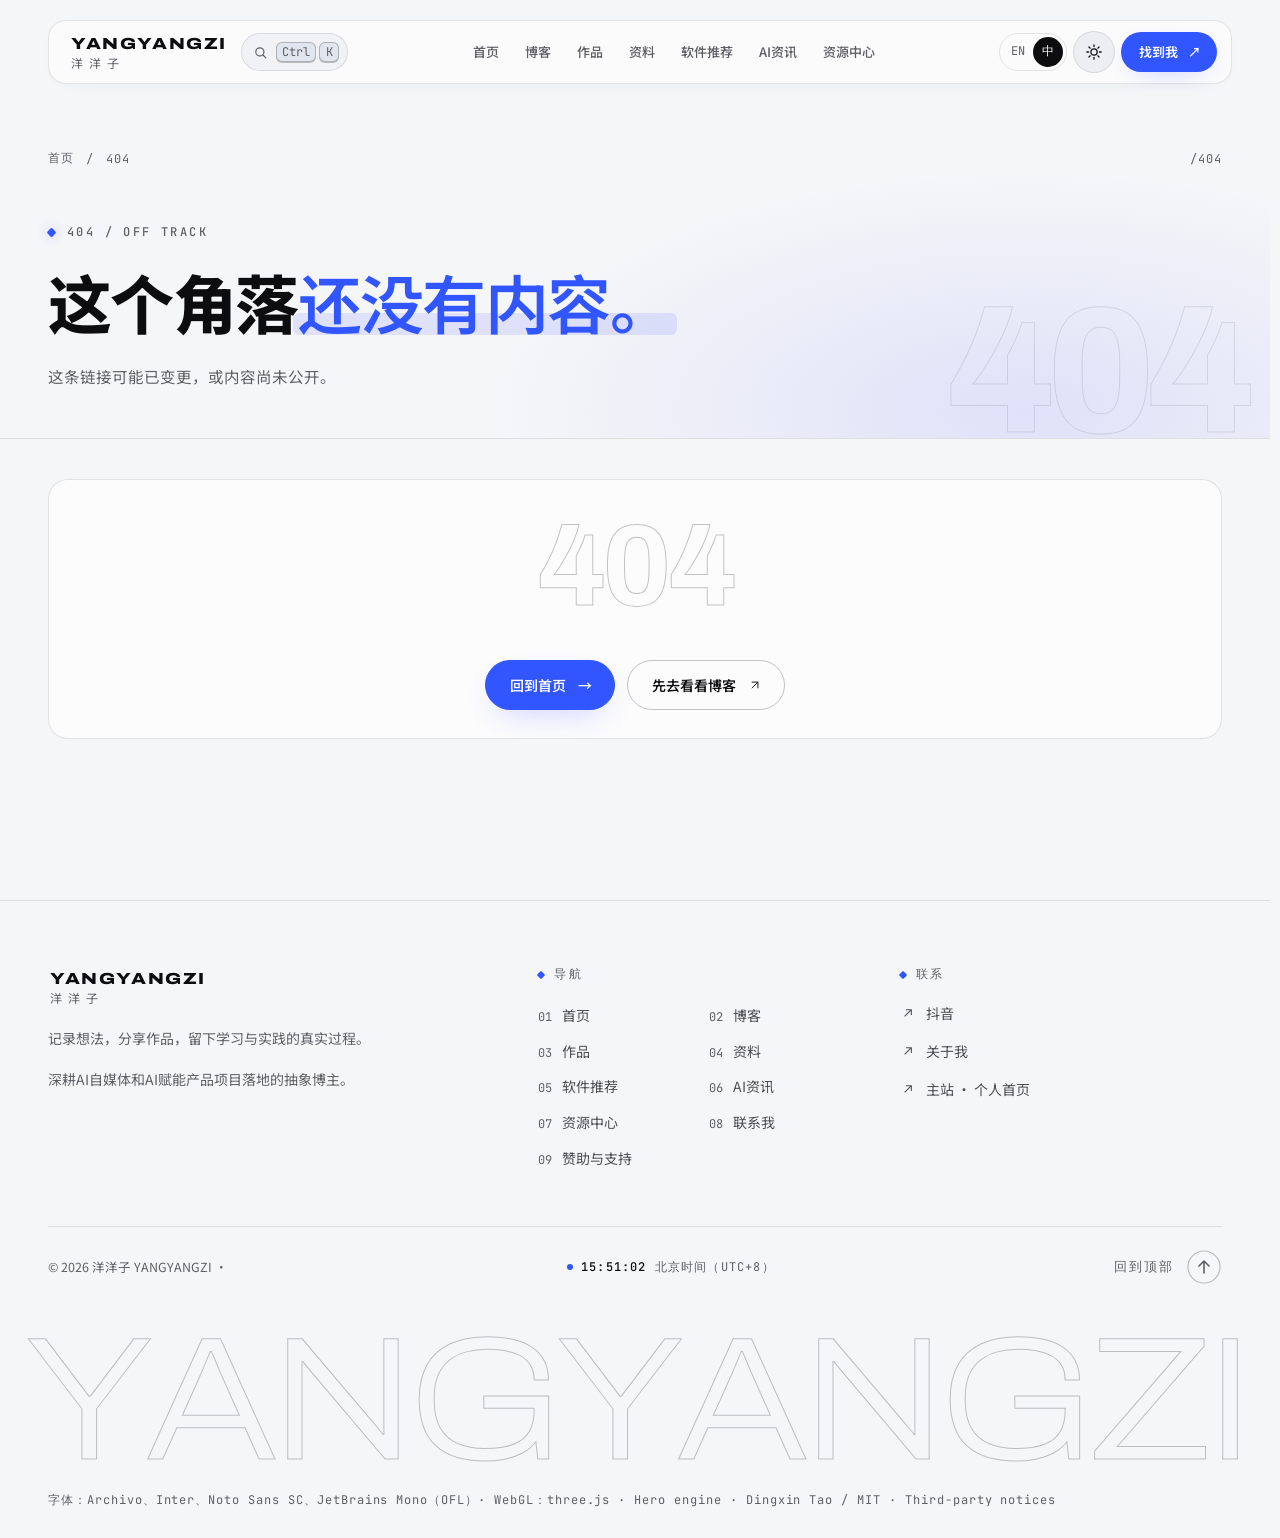
==== ai-news/index.html @ def407b7 "Publish verified personal website and 3D portrait" ====
<!doctype html>
<html lang="zh-CN" data-lang="zh" data-theme="light">
<head>
  <meta charset="utf-8">
  <meta name="viewport" content="width=device-width, initial-scale=1">
  <meta name="theme-color" content="#0a0b0f">
  <title>洋洋子 · 创作与记录</title>
  <meta name="description" content="洋洋子的AI自媒体、3D个人网站与真实成长记录。">
  <link rel="icon" href="/images/yangyangzi-avatar.png">
  <script>
    // Apply the saved theme before first paint to avoid a flash.
    try { var t = localStorage.getItem('yangyangzi-reference-theme'); if (!t) t = matchMedia('(prefers-color-scheme: light)').matches ? 'light' : 'dark'; document.documentElement.dataset.theme = t; } catch (e) {}
    // A direct inner-page visit must not flash the homepage while modules load.
    if (location.pathname !== '/') document.documentElement.dataset.bootRoute = 'inner';
    function revealLoadError() {
      var notice = document.getElementById('app-load-error');
      if (notice) notice.hidden = false;
      if (document.body) document.body.classList.remove('is-loading');
    }
    addEventListener('error', function (event) {
      if ((event.target instanceof HTMLScriptElement && event.target.type === 'module') || (document.body && document.body.classList.contains('is-loading') && event.error)) revealLoadError();
    }, true);
    addEventListener('unhandledrejection', function () {
      if (document.body && document.body.classList.contains('is-loading')) revealLoadError();
    });
  </script>
  <link rel="stylesheet" href="/reference/style.css">
  <link rel="stylesheet" href="/reference/main-AH5IL2T6.css">
  <script type="module" crossorigin src="/assets/main-Cb33FMYn.js"></script>
  <link rel="modulepreload" crossorigin href="/assets/preload-helper-lMf9uHy8.js">
</head>
<body class="is-loading">
  <div class="progress" aria-hidden="true"><span id="progress"></span></div>

  <header class="header" id="header">
    <div class="container">
      <nav class="bar" data-i18n-aria="aria.primary" aria-label="Primary">
        <div class="bar-start">
          <a class="brand" href="/" data-i18n-aria="aria.home" aria-label="YANGYANGZI home">
            <span class="brand-text"><b>YANGYANGZI</b><small lang="zh-CN">洋洋子</small></span>
          </a>
          <button class="search" id="open-palette" type="button" aria-haspopup="dialog" data-i18n-aria="nav.search" aria-label="Search">
            <svg viewBox="0 0 24 24" aria-hidden="true"><circle cx="11" cy="11" r="6.5"/><path d="M16 16l4.5 4.5"/></svg>
            <span class="search-label"><span data-i18n="nav.search">Search</span></span>
            <span class="keys" aria-hidden="true"><kbd id="mod-key">Ctrl</kbd><kbd>K</kbd></span>
          </button>
        </div>
        <div class="links" id="links">
          <span class="pill" id="pill" aria-hidden="true"></span>
          <span class="current" id="current" aria-hidden="true"></span>
          <ul id="nav-list"></ul>
        </div>
        <div class="bar-end">
          <div class="lang" id="lang" role="group" data-i18n-aria="aria.lang" aria-label="语言"><button type="button" data-l="en" lang="en" aria-pressed="false">EN</button><button type="button" data-l="zh" lang="zh" aria-pressed="true">中</button></div>
          <button class="round search-icon" id="open-palette-icon" type="button" aria-haspopup="dialog" data-i18n-aria="nav.search" aria-label="Search">
            <svg viewBox="0 0 24 24" aria-hidden="true"><circle cx="11" cy="11" r="6.5"/><path d="M16 16l4.5 4.5"/></svg>
          </button>
          <button class="round theme" id="theme" type="button" data-i18n-aria="aria.theme" aria-label="Switch light / dark" aria-pressed="true">
            <svg viewBox="0 0 24 24" aria-hidden="true"><circle class="sun" cx="12" cy="12" r="4.2"/><g class="rays"><path d="M12 2.5v2.2M12 19.3v2.2M2.5 12h2.2M19.3 12h2.2M5.3 5.3l1.6 1.6M17.1 17.1l1.6 1.6M5.3 18.7l1.6-1.6M17.1 6.9l1.6-1.6"/></g><path class="moon" d="M20 14.5A8 8 0 0 1 9.5 4a8 8 0 1 0 10.5 10.5z"/></svg>
          </button>
          <a class="cta" href="/contact" data-magnetic><span class="cta-label"><span class="roll" data-i18n="nav.cta">Let’s talk</span></span><i aria-hidden="true">↗</i></a>
          <button class="round burger" id="burger" type="button" aria-expanded="false" aria-controls="menu" data-i18n-aria="aria.menu" aria-label="Menu"><span></span><span></span></button>
        </div>
      </nav>
    </div>
  </header>

  <div class="menu" id="menu" aria-hidden="true" data-lenis-prevent>
    <ol class="menu-links" id="menu-links"></ol>
    <div class="menu-foot">
      <div class="lang" id="menu-lang" role="group" data-i18n-aria="aria.lang" aria-label="语言"><button type="button" data-l="en" lang="en" aria-pressed="false">EN</button><button type="button" data-l="zh" lang="zh" aria-pressed="true">中</button></div>
      <span data-i18n="demo.badge">Version 4 · demo</span>
    </div>
  </div>

  <main id="main">
    <p class="app-loading-status" role="status">正在打开内容 / Opening this page…</p>
    <p class="app-load-error" id="app-load-error" role="alert" hidden>页面资源暂时无法加载。<a href>重新加载</a>，或<a href="/">前往原博客站</a>继续浏览。</p>
    <noscript><p class="app-load-error">当前演示需要 JavaScript。你可以<a href="/">前往原博客站</a>继续浏览。</p></noscript>
    <div class="view" id="view-home">
    <!-- Hero -->
    <section class="hero" id="top" aria-label="洋洋子的探索与创作">
      <div class="hero-atmosphere" aria-hidden="true"></div>
      <div class="container hero-grid">
        <div class="hero-copy" id="hero-copy">
          <p class="eyebrow"><i></i><span data-i18n="hero.eyebrow">洋洋子 / AI &amp; CREATIVE PRACTICE</span></p>
          <h1 class="hero-title" id="hero-title">
            <span class="line"><span class="split" data-i18n="hero.title1">AI 影像与</span></span>
            <span class="line"><em class="hero-emphasis"><span class="split" data-i18n="hero.title2">个人知识库。</span><svg class="hero-underline" viewBox="0 0 300 14" preserveAspectRatio="none" aria-hidden="true"><path d="M3 9.6C58 4.9 127 3.2 196 5.3S283 9.6 297 4.4" pathLength="1"/></svg></em></span>
          </h1>
          <p class="hero-lead" id="hero-lead" data-i18n="hero.lead">从短视频工作流到个人知识系统，记录创作中的尝试、方法与复盘。</p>
          <div class="hero-actions">
            <a class="btn primary" href="#fields" data-jump="fields" data-magnetic data-cursor="open"><span class="roll" data-i18n="hero.primary">探索我的实践</span><i aria-hidden="true">↗</i></a>
            <a class="btn ghost" href="/blog" data-magnetic data-cursor="read"><span class="roll" data-i18n="hero.secondary">阅读博客</span><i aria-hidden="true">→</i></a>
          </div>
        </div>
        <div class="hero-stage" id="hero-stage" data-playing="false">
          <div class="hero-stage-surface" aria-hidden="true">
            <canvas id="hero-canvas" aria-hidden="true"></canvas>
            <div class="hero-fallback" aria-hidden="true" hidden><b lang="zh-CN">洋洋子</b><img id="hero-fallback-image" alt><span>YANGYANGZI</span></div>
          </div>
          <button type="button" class="hero-stage-input" id="hero-input" data-particle-surface data-cursor="explore" aria-describedby="hero-art-status" aria-keyshortcuts="P" aria-label="影像引擎粒子。点击切换形态，拖动旋转，P 暂停或继续。"></button>
          <div class="hero-hud" aria-hidden="true" data-fx-state="play">
            <div class="hero-hud-inner" id="hero-hud-inner">
              <span class="hero-corner" data-corner="tl" style="--n:0"></span><span class="hero-corner" data-corner="tr" style="--n:1"></span><span class="hero-corner" data-corner="bl" style="--n:2"></span><span class="hero-corner" data-corner="br" style="--n:3"></span>
              <span class="hero-ruler hero-ruler-x"></span><span class="hero-ruler hero-ruler-y"></span><span class="hero-marker-x"></span><span class="hero-marker-y"></span>
              <div class="hero-hud-top">
                <div class="hero-readout"><p class="hero-hud-row"><span id="hero-index">01 / 03</span><span class="hero-hud-dash"></span><span id="hero-shape-label">形态</span></p><p class="hero-hud-row hero-hud-name" id="hero-shape">影像引擎</p><div class="hero-hud-meter"><span class="hero-hud-track"><span class="hero-hud-fill" id="hero-progress"></span></span><span id="hero-phase">准备成相</span></div></div>
                <div class="hero-hud-engine hero-readout"><p class="hero-hud-row"><span class="hero-hud-pulse"></span>WEBGL · GLSL</p><p class="hero-hud-stats"><span id="hero-count">—</span> PTS · <span id="hero-fps">—</span> FPS · <span id="hero-mode">—</span></p></div>
              </div>
              <div class="hero-hud-bottom"><p class="hero-hud-coords" id="hero-pointer">X <span class="hero-hud-value" id="hero-x">+0.00</span> Y <span class="hero-hud-value" id="hero-y">+0.00</span></p><span class="hero-hud-rule"></span><p class="hero-hud-hint"><span class="hero-hud-hint-dot"></span><span id="hero-interaction-tip">点击切换形态 · 拖动旋转</span></p></div>
            </div>
          </div>
          <span class="hero-scan" aria-hidden="true"></span>
          <p class="visually-hidden" id="hero-art-status" role="status" aria-live="polite">影像引擎：点击切换形态，拖动旋转。也可以使用方向键和回车，P 暂停或继续。</p>
        </div>
      </div>
      <div class="hero-bottom"><div class="container">
        <div class="hero-bottom-note"><span data-i18n="hero.bottom">PERSONAL WORK. OPENLY DOCUMENTED.</span></div>
        <span class="hero-bottom-line" aria-hidden="true"></span>
        <a class="hero-cue" href="#fields" data-jump="fields"><span data-i18n="hero.cue">沿着记录，继续探索</span><i aria-hidden="true">↓</i></a>
      </div></div>
    </section>

    <!-- Marquee -->
    <section class="marquee" data-i18n-aria="aria.topics" aria-label="Topics">
      <div class="marquee-row chips" id="marquee-chips"></div>
      <div class="marquee-row giant" id="marquee-giant" aria-hidden="true"></div>
    </section>

    <!-- 01 Fields: bento -->
    <section class="section container directions" id="fields" aria-labelledby="fields-title">
      <div class="section-head">
        <div class="heading">
          <p class="eyebrow"><i></i><span data-i18n="fields.eyebrow">01 / Focus</span></p>
          <h2 class="title" id="fields-title"><span class="split" data-i18n="fields.title">Practice, in</span> <em class="accent"><span class="split" data-i18n="fields.accent">three fields.</span></em></h2>
        </div>
        <a class="btn ghost" href="/blog" data-magnetic><span class="roll" data-i18n="fields.cta">Read the journal</span><i aria-hidden="true">↗</i></a>
      </div>
      <div class="bento" id="bento"></div>
    </section>

    <!-- 02 Case notes: adapted upstream ProjectShowcase -->
    <section class="section band" id="work">
      <div class="container">
        <div class="section-head">
          <div class="heading">
            <p class="eyebrow"><i></i><span data-i18n="work.eyebrow">02 / Case notes</span></p>
            <h2 class="title"><span class="split" data-i18n="work.title">Four</span> <em class="accent"><span class="split" data-i18n="work.accent">case notes.</span></em></h2>
            <p class="body" data-i18n="work.body">Retrospectives of real projects: what was built, how it was checked, and what is still open.</p>
          </div>
          <a class="btn ghost" href="/blog" data-magnetic><span class="roll" data-i18n="journal.all">All posts</span><i aria-hidden="true">↗</i></a>
        </div>
      </div>
      <div class="container showcase-root" id="work-showcase"></div>
    </section>

    <!-- 03 Numbers -->
    <section class="container facts" id="facts">
      <p class="eyebrow"><i></i><span data-i18n="facts.eyebrow">03 / In numbers</span></p>
      <div class="facts-grid" id="facts-grid"></div>
    </section>

    <!-- Manifesto -->
    <section class="manifesto" id="manifesto">
      <div class="container">
        <p class="eyebrow"><i></i><span data-i18n="statement.label">Manifesto</span></p>
        <p class="manifesto-text" id="manifesto-text"></p>
        <p class="manifesto-alt" id="manifesto-alt"></p>
      </div>
    </section>

    <!-- 04 Community -->
    <section class="section container" id="community">
      <div class="section-head">
        <div class="heading">
          <p class="eyebrow"><i></i><span data-i18n="community.eyebrow">04 / Community</span></p>
          <h2 class="title"><span class="split" data-i18n="community.title">A place to</span> <em class="accent"><span class="split" data-i18n="community.accent">learn together.</span></em></h2>
          <p class="body" id="community-desc"></p>
        </div>
        <span class="status" id="community-status"></span>
      </div>
      <div class="community-grid">
        <article class="club" id="club">
          <div class="club-top">
            <span class="club-mark" aria-hidden="true">洋洋子</span>
            <div><b data-i18n="community.name">洋洋子 Community</b><small>AI NEWS / 洋洋子</small></div>
          </div>
          <dl class="club-stats" id="club-stats"></dl>
          <p class="club-note" data-i18n="community.note">Not open yet. Rules follow the community design notes and may change before launch.</p>
          <a class="club-cta" id="club-cta" href="/ai-news" aria-label="进入AI资讯"></a>
        </article>
        <div class="boards" id="boards"></div>
      </div>
      <div class="log" id="log">
        <div class="log-head">
          <p class="log-label" data-i18n="log.label">Publishing log</p>
          <p class="log-total" id="log-total"></p>
          <div class="log-systems" id="log-systems"></div>
        </div>
        <div class="log-grid" id="log-grid" tabindex="0" role="region" data-i18n-aria="aria.log" aria-label="Publishing log, newest weeks on the right"></div>
        <p class="log-foot" data-i18n="log.foot">Each square is a day; lit squares are days a post went live on 个人首页.</p>
      </div>
    </section>

    <!-- 05 Journal -->
    <section class="section container" id="journal">
      <div class="section-head">
        <div class="heading">
          <p class="eyebrow"><i></i><span data-i18n="journal.eyebrow">05 / Journal</span></p>
          <h2 class="title"><span class="split" data-i18n="journal.title">Notes, written</span> <em class="accent"><span class="split" data-i18n="journal.accent">while building.</span></em></h2>
        </div>
        <a class="btn ghost" href="/blog" data-magnetic><span class="roll" data-i18n="journal.all">All posts</span><i aria-hidden="true">↗</i></a>
      </div>
      <div class="posts" id="posts"></div>
    </section>

    <!-- 06 Index -->
    <section class="section container" id="index">
      <div class="section-head">
        <div class="heading">
          <p class="eyebrow"><i></i><span data-i18n="index.eyebrow">06 / Index</span></p>
          <h2 class="title"><span class="split" data-i18n="index.title">Six sections,</span> <em class="accent"><span class="split" data-i18n="index.accent">one archive.</span></em></h2>
        </div>
      </div>
      <div class="archive">
        <div class="archive-side">
          <p class="archive-kicker"><i></i><span data-i18n="index.kicker">The main site</span></p>
          <h3 data-i18n="index.side">Everything on 个人首页, mapped.</h3>
          <p data-i18n="index.sideBody">Explore articles, projects, guides, software and books by section. Some content requires an account; access is checked with your existing site membership.</p>
          <div class="archive-map" id="archive-map" aria-hidden="true"></div>
          <a class="btn primary" href="/" target="_blank" rel="noopener" data-magnetic><span class="roll" data-i18n="index.visit">Visit 个人首页</span><i aria-hidden="true">↗</i></a>
        </div>
        <ol class="archive-list" id="archive-list"></ol>
      </div>
    </section>

    <!-- Contact banner -->
    <section class="container banner-wrap" id="contact">
      <div class="banner" id="banner">
        <div class="banner-copy" id="banner-copy">
          <p class="eyebrow light"><i></i><span data-i18n="contact.eyebrow">Start a conversation</span></p>
          <h2 class="title"><span class="split" data-i18n="contact.title">Have a project</span> <em class="accent"><span class="split" data-i18n="contact.accent">in mind?</span></em></h2>
          <p class="body" id="contact-summary"></p>
          <ul class="services" id="services"></ul>
          <div class="banner-actions" id="banner-actions"></div>
        </div>
        <div class="banner-art" aria-hidden="true">
          <svg class="banner-orbits" viewBox="-50 -50 100 100">
            <circle class="orbit o1" r="47"/>
            <circle class="orbit o2" r="36"/>
            <g class="sat s1"><circle cx="0" cy="-47" r="1.1"/></g>
            <g class="sat s2"><circle cx="36" cy="0" r="0.9"/></g>
          </svg>
          <span class="banner-word">洋洋子</span>
        </div>
      </div>
    </section>
    </div>
    <div class="view" id="view-page" hidden></div>
  </main>

  <footer class="footer" id="footer">
    <div class="container">
      <div class="footer-grid">
        <div class="footer-brand">
          <a class="brand" href="/" data-i18n-aria="aria.home" aria-label="YANGYANGZI home">
            <span class="brand-text"><b>YANGYANGZI</b><small lang="zh-CN">洋洋子</small></span>
          </a>
          <p id="footer-tagline"></p>
          <p class="footer-sign" id="footer-sign" lang="zh-CN"></p>
        </div>
        <div class="footer-col">
          <p class="footer-label"><i></i><span data-i18n="footer.navigate">Navigate</span></p>
          <ol class="footer-links" id="footer-links"></ol>
        </div>
        <div class="footer-col">
          <p class="footer-label"><i></i><span data-i18n="footer.connect">Connect</span></p>
          <ul class="footer-connect" id="footer-connect"></ul>
        </div>
      </div>
      <div class="footer-bottom">
        <span>© 2026 洋洋子 YANGYANGZI · <a id="icp" hidden target="_blank" rel="noopener"></a></span>
        <span class="clock"><i aria-hidden="true"></i><b id="footer-clock">00:00:00</b> <span data-i18n="footer.time">China time (UTC+8)</span></span>
        <button class="to-top" type="button" data-jump="top"><span data-i18n="footer.top">Back to top</span><svg viewBox="0 0 36 36" aria-hidden="true"><circle cx="18" cy="18" r="16"/><circle class="to-top-ring" id="top-ring" cx="18" cy="18" r="16" pathLength="1"/><path d="M18 24V12M13 17l5-5 5 5"/></svg></button>
      </div>
    </div>
    <div class="wordmark" id="wordmark" aria-hidden="true"><span class="wordmark-base">YANGYANGZI</span><span class="wordmark-lit">YANGYANGZI</span></div>
    <p class="footer-fonts container"><span data-i18n="footer.fonts">Type: Archivo, Inter, Noto Sans SC, JetBrains Mono (OFL) · WebGL: three.js</span> · <a href="https://github.com/DingxinTao0417/tdx-portfolio" target="_blank" rel="noopener">Hero engine · Dingxin Tao / MIT</a> · <a href="/reference/third-party-notices.txt" target="_blank" rel="noopener">Third-party notices</a></p>
  </footer>

  <article class="reader" id="reader" data-lenis-prevent aria-hidden="true" role="dialog" aria-modal="true" aria-labelledby="reader-title" tabindex="-1">
    <div class="reader-progress"><span id="reader-bar"></span></div>
    <button class="reader-close" id="reader-close" type="button"><i aria-hidden="true">←</i> <span data-i18n="article.back">Back</span> <kbd>Esc</kbd></button>
    <figure class="reader-hero" id="reader-hero"><img id="reader-img" alt></figure>
    <header class="reader-head">
      <p class="reader-meta" id="reader-meta"></p>
      <h1 class="reader-title" id="reader-title"></h1>
      <p class="reader-subtitle" id="reader-subtitle" lang="zh-CN"></p>
      <p class="reader-lead" id="reader-lead"></p>
      <p class="reader-only" id="reader-only"></p>
      <ul class="reader-tags" id="reader-tags"></ul>
    </header>
    <div class="reader-layout">
      <div class="reader-body" id="reader-body" lang="zh-CN"></div>
      <aside class="reader-toc"><p data-i18n="article.contents">Contents</p><ol id="reader-toc"></ol></aside>
    </div>
    <footer class="reader-foot">
      <a id="reader-original" target="_blank" rel="noopener"><span data-i18n="article.original">Read on 个人首页</span> ↗</a>
      <button class="reader-next" id="reader-next" type="button"><span data-i18n="article.next">Next case</span><strong id="reader-next-title"></strong></button>
    </footer>
  </article>

  <div class="palette" id="palette" aria-hidden="true" data-lenis-prevent data-cursor="native">
    <div class="palette-box" role="dialog" aria-modal="true" data-i18n-aria="nav.search" aria-label="Search">
      <label class="palette-field"><svg viewBox="0 0 24 24" aria-hidden="true"><circle cx="11" cy="11" r="6.5"/><path d="M16 16l4.5 4.5"/></svg><input id="palette-input" type="text" autocomplete="off" spellcheck="false"><kbd aria-hidden="true">Esc</kbd></label>
      <ul class="palette-list" id="palette-list"></ul>
    </div>
  </div>

</body>
</html>
---- reference/style.css ----
/* SANSPHASE preview's shared V4 styles. Navigation and section structure
   retain the reference foundation documented in SOURCES.json. The revised
   first screen lives in src/hero.css. Fontsource families: Archivo, Inter,
   Noto Sans SC and JetBrains Mono, with their OFL notices retained. */
:root {
  --ikb: #3156ff;
  --ikb-2: #607dff;
  --display: "Archivo Variable", "Inter Variable", system-ui, sans-serif;
  --sans: "Inter Variable", "Noto Sans SC Variable", system-ui, sans-serif;
  --cjk: "Noto Sans SC Variable", "Inter Variable", "PingFang SC", "Microsoft YaHei", sans-serif;
  --mono: "JetBrains Mono", ui-monospace, Consolas, monospace;
  --ease: cubic-bezier(0.16, 1, 0.3, 1);
  --ease-io: cubic-bezier(0.76, 0, 0.24, 1);
  --spring: cubic-bezier(0.34, 1.56, 0.64, 1);
  --radius: 20px;
}
:root,
:root[data-theme="dark"] {
  --bg: #090d17;
  --bg-2: #0e1421;
  --bg-3: #161f30;
  --card: #0e1421;
  --fg: #f2f1ec;
  --fg-2: rgba(242, 241, 236, 0.74);
  --muted: #90919a;
  --line: rgba(242, 241, 236, 0.1);
  --line-strong: rgba(242, 241, 236, 0.22);
  --accent: #8592ff;
  --glow: rgba(43, 61, 255, 0.55);
  --soft: rgba(43, 61, 255, 0.16);
  --glass: rgba(16, 17, 23, 0.72);
  --dot: rgba(242, 241, 236, 0.08);
  --scrim: 10, 11, 15;
  --invert-bg: #ecebe5;
  --invert-fg: #0b0b0e;
  color-scheme: dark;
}
:root[data-theme="light"] {
  --bg: #f5f6f8;
  --bg-2: #eceef2;
  --bg-3: #e1e5ed;
  --card: #fcfcfd;
  --fg: #0d0d10;
  --fg-2: rgba(13, 13, 16, 0.72);
  --muted: #5f5f66;
  --line: rgba(13, 13, 16, 0.1);
  --line-strong: rgba(13, 13, 16, 0.24);
  --accent: #3156ff;
  --glow: rgba(43, 61, 255, 0.32);
  --soft: rgba(43, 61, 255, 0.11);
  --glass: rgba(251, 250, 246, 0.78);
  --dot: rgba(13, 13, 16, 0.09);
  --scrim: 245, 246, 248;
  --invert-bg: #0d0d10;
  --invert-fg: #f1f0eb;
  color-scheme: light;
}

::view-transition-old(root),
::view-transition-new(root) { animation: none; mix-blend-mode: normal; }

* { box-sizing: border-box; }
html { background: var(--bg); color: var(--fg); scrollbar-gutter: stable; scrollbar-width: thin; scrollbar-color: var(--line-strong) transparent; }
body {
  margin: 0;
  background: var(--bg);
  font-family: var(--sans);
  font-size: 16px;
  line-height: 1.6;
  -webkit-font-smoothing: antialiased;
  text-rendering: optimizeLegibility;
  overflow-x: hidden;
}
html[data-lang="zh"] body { font-family: var(--cjk); }
body.is-loading { overflow: hidden; }
.app-loading-status { display:none; }
html[data-boot-route="inner"] #view-home { display:none; }
html[data-boot-route="inner"] body.is-loading .app-loading-status { display:block; min-height:55vh; margin:0 auto; max-width:1184px; padding:180px 24px 100px; color:var(--muted); font-size:16px; }
.app-load-error { margin:130px auto 40px; max-width:960px; padding:24px; font-size:16px; line-height:1.8; }
.app-load-error a { color:var(--accent); text-decoration:underline; text-underline-offset:4px; }
a { color: inherit; text-decoration: none; }
button { font: inherit; color: inherit; background: none; border: 0; padding: 0; }
ul, ol, dl, dd, figure { margin: 0; padding: 0; list-style: none; }
img { display: block; max-width: 100%; }
::selection { background: var(--ikb); color: #fff; }
:where(a, button, [tabindex]):focus-visible { outline: 2px solid var(--accent); outline-offset: 3px; border-radius: 6px; }
.defs { position: absolute; width: 0; height: 0; overflow: hidden; }
.visually-hidden { position: absolute; width: 1px; height: 1px; margin: -1px; overflow: hidden; clip-path: inset(50%); white-space: nowrap; }

.container { width: 100%; max-width: 1280px; margin-inline: auto; padding-inline: 20px; }
@media (min-width: 640px) { .container { padding-inline: 32px; } }
@media (min-width: 1024px) { .container { padding-inline: 48px; } }

/* ---------------------------------------------------------------- type */
.eyebrow {
  margin: 0;
  display: flex;
  align-items: center;
  gap: 12px;
  font-family: var(--mono);
  font-size: 12px;
  font-weight: 500;
  letter-spacing: 0.2em;
  text-transform: uppercase;
  color: var(--muted);
}
.eyebrow i { flex: none; width: 7px; height: 7px; border-radius: 1.5px; background: var(--ikb); box-shadow: 0 0 12px var(--glow); transform: rotate(45deg); }
.eyebrow.light { color: rgba(255, 255, 255, 0.72); }
.title {
  margin: 0;
  max-width: 18em;
  font-family: var(--display);
  font-variation-settings: "wdth" 100, "wght" 640;
  font-size: clamp(30px, 3.6vw, 48px);
  line-height: 1.12;
  letter-spacing: -0.035em;
  text-wrap: pretty;
}
/* Accent phrase: upright Klein blue that settles through the width axis over
   a soft ink band (SANSPHASE's own treatment). */
.accent {
  --wd: 122;
  --band: 1;
  position: relative;
  display: inline-block;
  isolation: isolate;
  font-style: normal;
  font-variation-settings: "wdth" var(--wd), "wght" 580;
  letter-spacing: -0.025em;
  color: var(--accent);
}
.accent::before { content: ""; position: absolute; z-index: -1; left: -0.08em; right: -0.08em; bottom: 0.1em; height: 0.34em; border-radius: 0.1em; background: var(--soft); transform: scaleX(var(--band)); transform-origin: left; }
html[data-lang="zh"] :is(.title, .hero-title) { font-family: var(--cjk); font-weight: 760; font-variation-settings: normal; letter-spacing: -0.01em; line-height: 1.3; }
html[data-lang="zh"] .accent { font-weight: 600; }
.body { margin: 0; max-width: 40em; font-size: 15.5px; line-height: 1.85; color: var(--muted); }

/* Rolling labels: the text slides up and a copy rolls in from below. */
.roll { position: relative; display: inline-block; overflow: hidden; vertical-align: top; }
.roll > span { display: inline-block; transition: transform 0.55s var(--ease); }
.roll .roll-b { position: absolute; left: 0; top: 0; transform: translateY(110%); }
:is(a, button):hover .roll .roll-a, :is(a, button):focus-visible .roll .roll-a { transform: translateY(-110%); }
:is(a, button):hover .roll .roll-b, :is(a, button):focus-visible .roll .roll-b { transform: none; }

/* ---------------------------------------------------------------- buttons */
.btn {
  position: relative;
  display: inline-flex;
  align-items: center;
  gap: 12px;
  height: 50px;
  padding: 0 22px 0 24px;
  border: 1px solid var(--line-strong);
  border-radius: 999px;
  font-size: 14px;
  font-weight: 560;
  white-space: nowrap;
  isolation: isolate;
  overflow: hidden;
  transition: color 0.4s var(--ease), border-color 0.4s var(--ease), translate 0.5s var(--ease);
}
.btn i { font-style: normal; transition: transform 0.5s var(--ease); }
.btn:hover i { transform: translate(3px, -1px); }
/* Fill rises from wherever the pointer entered (--bx/--by set by script). */
.btn::before { content: ""; position: absolute; z-index: -1; left: var(--bx, 50%); top: var(--by, 50%); width: 260%; aspect-ratio: 1; border-radius: 50%; background: var(--ikb); transform: translate(-50%, -50%) scale(0); transition: transform 0.6s var(--ease); }
.btn:hover { color: #fff; border-color: var(--ikb); }
.btn:hover::before { transform: translate(-50%, -50%) scale(1); }
.btn.primary { background: var(--ikb); border-color: var(--ikb); color: #fff; box-shadow: 0 12px 32px -14px var(--glow); }
.btn.primary::before { background: var(--fg); }
.btn.primary:hover { color: var(--bg); border-color: var(--fg); }
.round { display: inline-grid; place-items: center; width: 42px; height: 42px; flex: none; border: 1px solid var(--line); border-radius: 50%; background: var(--bg-2); transition: border-color 0.3s, color 0.3s, background 0.3s; }
.round:hover { border-color: var(--ikb); color: var(--accent); }
.pause { position: relative; display: inline-flex; align-items: center; justify-content: center; gap: 3px; }
.pause i { width: 2px; height: 10px; border-radius: 1px; background: currentColor; transition: transform 0.3s var(--ease); }
.pause[aria-pressed="true"] i:first-child { transform: translateX(2px) rotate(-30deg) scaleY(1.1); }
.pause[aria-pressed="true"] i:last-child { transform: translateX(-2px) rotate(30deg) scaleY(1.1); }
.tags { display: flex; flex-wrap: wrap; gap: 6px; }
.tags li { padding: 4px 11px; border: 1px solid var(--line); border-radius: 999px; font-size: 12px; color: var(--muted); }

/* ---------------------------------------------------------------- chrome */
.progress { position: fixed; z-index: 90; inset: 0 0 auto; height: 2px; pointer-events: none; }
.progress span { display: block; height: 100%; background: linear-gradient(90deg, var(--ikb), var(--ikb-2)); transform-origin: left; transform: scaleX(0); box-shadow: 0 0 12px var(--glow); }
/* Open bar at the top; once scrolled it docks into a glass capsule, hides on
   the way down and returns on the way up. Only the bar takes pointer events. */
.header { position: fixed; inset: 0 0 auto; z-index: 100; padding-top: 12px; pointer-events: none; transition: translate 0.6s var(--ease), padding-top 0.6s var(--ease), opacity 0.4s; }
.header.is-hidden { translate: 0 calc(-100% - 16px); transition: translate 0.45s cubic-bezier(0.5, 0, 0.75, 0), padding-top 0.6s var(--ease); }
.header.is-docked { padding-top: 10px; }
html.is-reading .header { opacity: 0; pointer-events: none; }
.bar {
  position: relative;
  display: flex;
  align-items: center;
  justify-content: space-between;
  gap: 8px;
  height: 64px;
  max-width: 100%;
  margin-inline: auto;
  padding-inline: 10px;
  border: 1px solid var(--line);
  border-radius: 18px;
  background: color-mix(in oklab, var(--card) 84%, transparent);
  backdrop-filter: blur(18px) saturate(1.2);
  box-shadow: 0 4px 30px -22px color-mix(in srgb, var(--fg) 24%, transparent);
  pointer-events: auto;
  transition: max-width 0.8s var(--ease), height 0.6s var(--ease), border-radius 0.6s var(--ease), background-color 0.45s, border-color 0.45s, box-shadow 0.6s;
}
.header.is-docked .bar {
  height: 56px;
  border-color: var(--line);
  border-radius: 28px;
  background: var(--glass);
  backdrop-filter: blur(18px) saturate(1.4);
  box-shadow: 0 16px 40px -26px rgba(0, 0, 0, 0.55), inset 0 1px 0 color-mix(in oklab, var(--fg) 6%, transparent);
}
/* Docking: a Klein ripple runs across the lower edge. */
.bar::after { content: ""; position: absolute; left: 40px; right: 40px; bottom: -1px; height: 1px; background: radial-gradient(closest-side, var(--ikb-2), transparent); opacity: 0; pointer-events: none; }
.header.is-docked .bar::after { animation: dock 1.1s var(--ease) 0.1s both; }
@keyframes dock { 0% { opacity: 0; scale: 0.1 1; } 30% { opacity: 1; } 100% { opacity: 0; scale: 1 1; } }
.bar-start, .bar-end { display: flex; align-items: center; gap: 6px; min-width: 0; }
.bar-end { justify-content: flex-end; }
.brand { display: inline-flex; align-items: center; padding: 6px 8px; border-radius: 12px; }
.brand-text { display: grid; line-height: 1; }
.brand-text b { font-family: var(--display); font-variation-settings: "wdth" 125, "wght" 820; font-size: 16px; letter-spacing: 0.1em; transition: font-variation-settings 0.6s var(--ease), letter-spacing 0.6s var(--ease); }
.brand:hover .brand-text b { font-variation-settings: "wdth" 100, "wght" 820; letter-spacing: 0.16em; }
.brand-text small { margin-top: 5px; font-family: var(--cjk); font-size: 12px; letter-spacing: 0.5em; color: var(--muted); }
.search { display: none; align-items: center; gap: 8px; height: 38px; padding: 0 10px; border: 1px solid var(--line); border-radius: 999px; background: color-mix(in oklab, var(--bg-2) 70%, transparent); color: var(--muted); font-size: 13px; transition: border-color 0.3s, color 0.3s, gap 0.6s var(--ease); }
.search:hover { border-color: var(--line-strong); color: var(--fg); }
.search svg, .search-icon svg { width: 15px; height: 15px; fill: none; stroke: currentColor; stroke-width: 1.9; stroke-linecap: round; }
.search-label { display: grid; grid-template-columns: 1fr; transition: grid-template-columns 0.6s var(--ease), opacity 0.3s; }
.search-label > span { min-width: 0; overflow: hidden; white-space: nowrap; }
.keys { display: inline-flex; gap: 3px; }
.keys kbd { display: inline-grid; place-items: center; min-width: 20px; height: 20px; padding: 0 5px; border: 1px solid var(--line-strong); border-radius: 6px; background: var(--bg-3); box-shadow: 0 1px 0 var(--line-strong); font-family: var(--mono); font-size: 12px; color: var(--muted); }
.search:hover .keys kbd { animation: key 0.5s var(--ease) both; }
.search:hover .keys kbd + kbd { animation-delay: 0.12s; }
@keyframes key { 40% { translate: 0 1px; border-color: var(--ikb); background: var(--soft); color: var(--accent); box-shadow: none; } }
.links { position: relative; display: none; }
.links ul { position: relative; display: flex; gap: 2px; }
.links li { position: relative; }
.links a { position: relative; display: inline-flex; align-items: center; height: 40px; padding: 0 12px; border-radius: 999px; font-size: 13px; font-weight: 520; color: var(--muted); white-space: nowrap; transition: color 0.3s; }
.links a:hover, .links a.is-current { color: var(--fg); }
.pill { position: absolute; top: 3px; bottom: 3px; left: var(--l, 0px); width: var(--w, 0px); border-radius: 999px; background: color-mix(in oklab, var(--fg) 6%, transparent); box-shadow: inset 0 0 0 1px var(--line); opacity: 0; scale: 0.9; pointer-events: none; transition: left 0.45s var(--ease), width 0.45s var(--ease), opacity 0.25s, scale 0.45s var(--ease); }
.pill.is-on { opacity: 1; scale: 1; }
.pill.is-instant { transition: opacity 0.25s, scale 0.45s var(--ease); }
.current { position: absolute; bottom: 3px; left: var(--cl, -40px); width: 16px; height: 2px; margin-left: -8px; border-radius: 999px; background: var(--ikb); box-shadow: 0 0 10px 1px var(--glow); pointer-events: none; transition: left 0.55s var(--spring), opacity 0.3s; }
.lang { display: none; position: relative; grid-template-columns: 1fr 1fr; height: 38px; padding: 3px; border: 1px solid var(--line); border-radius: 999px; font-family: var(--mono); font-size: 12px; isolation: isolate; }
.lang::before { content: ""; position: absolute; z-index: -1; top: 3px; bottom: 3px; left: 3px; width: calc(50% - 3px); border-radius: 999px; background: var(--fg); transition: translate 0.5s var(--ease); }
html[data-lang="zh"] .lang::before { translate: 100% 0; }
.lang button { display: grid; place-items: center; min-width: 30px; border-radius: 999px; color: var(--muted); transition: color 0.4s; }
.lang button:hover { color: var(--fg); }
.lang button:focus-visible { outline-offset: 1px; }
html[data-lang="en"] .lang [data-l="en"], html[data-lang="zh"] .lang [data-l="zh"] { color: var(--bg); }
.theme svg { width: 18px; height: 18px; fill: none; stroke: currentColor; stroke-width: 1.7; stroke-linecap: round; overflow: visible; }
.theme .sun, .theme .rays, .theme .moon { transform-origin: 12px 12px; transition: transform 0.6s var(--ease), opacity 0.4s; }
.theme .moon { fill: currentColor; stroke: none; }
html[data-theme="dark"] .theme .sun, html[data-theme="dark"] .theme .rays { opacity: 0; transform: rotate(-90deg) scale(0.5); }
html[data-theme="light"] .theme .moon { opacity: 0; transform: rotate(90deg) scale(0.4); }
.cta { display: none; align-items: center; gap: 10px; height: 40px; padding: 0 16px 0 18px; border-radius: 999px; background: var(--ikb); color: #fff; font-size: 13px; font-weight: 600; box-shadow: 0 8px 24px -12px var(--glow); transition: gap 0.6s var(--ease), padding 0.6s var(--ease), background 0.3s, translate 0.5s var(--ease); }
.cta:hover { background: var(--ikb-2); }
.cta i { font-style: normal; transition: transform 0.4s var(--ease); }
.cta:hover i { transform: translate(2px, -2px); }
.cta-label { display: grid; grid-template-columns: 1fr; transition: grid-template-columns 0.6s var(--ease), opacity 0.3s; }
.cta-label > span { min-width: 0; overflow: hidden; }
.burger { position: relative; }
.burger span { position: absolute; left: 12px; right: 12px; height: 1.5px; border-radius: 999px; background: currentColor; transition: translate 0.3s var(--ease) 0.18s, rotate 0.3s var(--ease), left 0.4s var(--ease); }
.burger span:first-child { top: 16px; }
.burger span:last-child { top: 24px; left: 18px; }
.burger[aria-expanded="true"] span { transition: translate 0.3s var(--ease), rotate 0.35s var(--ease) 0.18s, left 0.4s var(--ease); }
.burger[aria-expanded="true"] span:first-child { translate: 0 4px; rotate: 45deg; }
.burger[aria-expanded="true"] span:last-child { left: 12px; translate: 0 -4px; rotate: -45deg; }
@media (max-width: 359px) {
  .bar-end { gap: 4px; }
  .brand { gap: 7px; padding-inline: 2px; }
  .brand-text b { font-size: 12px; letter-spacing: 0.08em; }
}
@media (min-width: 640px) {
  .header { padding-top: 20px; }
  .header.is-docked { padding-top: 12px; }
  .bar { padding-inline: 14px; gap: 10px; }
  .lang { display: grid; }
}
@media (min-width: 768px) { .cta { display: inline-flex; } }
/* Desktop: brand + search | links (centred) | tools. Between 1024 and 1279
   the search is an icon so the links never collide with it. */
@media (min-width: 1024px) {
  .bar { display: grid; grid-template-columns: auto minmax(0, 1fr) auto; gap: 12px; }
  .links { display: block; justify-self: center; }
  .links a { padding: 0 8px; font-size: 13px; }
  .search { display: inline-flex; padding: 0 11px; }
  .search .search-label, .search .keys { display: none; }
  .search-icon, .burger, .cta { display: none; }
}
@media (min-width: 1280px) {
  .search { padding: 0 8px 0 11px; }
  .links a { padding: 0 12px; font-size: 13px; }
  .search .keys { display: inline-flex; }
  .cta { display: inline-flex; }
  .header.is-docked .bar { max-width: 76rem; }
  .header.is-docked .search { gap: 4px; }
  .header.is-docked .search-label { grid-template-columns: 0fr; opacity: 0; }
  .header.is-docked .cta { gap: 0; padding-inline: 13px; }
  .header.is-docked .cta-label { grid-template-columns: 0fr; opacity: 0; }
}
@media (min-width: 1440px) {
  .search { padding-left: 12px; }
  .search .search-label { display: grid; }
}

/* Mobile menu: the bar expands into a full-screen sheet from the burger. */
.menu { position: fixed; inset: 0; z-index: 99; display: grid; align-content: safe center; padding: 96px 24px 40px; overflow-y: auto; overscroll-behavior: contain; background: var(--bg); clip-path: circle(0 at var(--mx, 100%) var(--my, 0%)); visibility: hidden; transition: clip-path 0.8s var(--ease-io), visibility 0s 0.8s; }
.menu.is-open { clip-path: circle(var(--mr, 150vmax) at var(--mx, 100%) var(--my, 0%)); visibility: visible; transition: clip-path 0.8s var(--ease-io), visibility 0s; }
.menu-links { display: grid; gap: 4px; }
.menu-links a { display: flex; align-items: baseline; gap: 14px; padding: 8px 0; font-family: var(--display); font-variation-settings: "wdth" 110, "wght" 680; font-size: clamp(32px, 9vw, 54px); letter-spacing: -0.03em; line-height: 1.1; }
.menu-links a small { font-family: var(--mono); font-size: 12px; letter-spacing: 0.16em; color: var(--muted); }
html[data-lang="zh"] .menu-links a { font-family: var(--cjk); font-weight: 760; font-variation-settings: normal; }
.menu .lang { display: grid; }
.menu-foot { display: flex; justify-content: space-between; align-items: center; margin-top: 40px; font-family: var(--mono); font-size: 12px; letter-spacing: 0.16em; text-transform: uppercase; color: var(--muted); }
@media (max-height: 500px) {
  .menu { padding-top: 80px; }
  .menu-links a { padding-block: 4px; font-size: clamp(24px, 7vh, 40px); }
  .menu-foot { margin-top: 20px; }
}

/* ---------------------------------------------------------------- marquee */
.marquee { position: relative; overflow: hidden; border-block: 1px solid var(--line); }
.marquee-row { display: flex; width: max-content; will-change: transform; }
.marquee-row.chips { padding: 18px 0; }
.marquee-row.giant { padding: 12px 0 16px; border-top: 1px solid var(--line); }
.marquee-copy { display: contents; }
.chip { display: inline-flex; align-items: center; gap: 12px; padding: 0 28px; font-family: var(--mono); font-size: 12px; letter-spacing: 0.2em; text-transform: uppercase; color: var(--muted); white-space: nowrap; }
.chip::before { content: ""; width: 6px; height: 6px; border-radius: 1.5px; background: var(--ikb); box-shadow: 0 0 10px var(--glow); transform: rotate(45deg); }
.giant-word { position: relative; display: inline-flex; align-items: center; gap: 28px; padding: 0 16px; font-family: var(--display); font-variation-settings: "wdth" 115, "wght" 760; font-size: clamp(38px, 6vw, 84px); line-height: 1.05; letter-spacing: -0.04em; white-space: nowrap; }
html[data-lang="zh"] .giant-word { font-family: var(--cjk); font-weight: 900; font-variation-settings: normal; letter-spacing: 0; }
.giant-word .o { color: transparent; -webkit-text-stroke: 1px var(--line-strong); }
.giant-word .f { position: absolute; left: 16px; top: 0; color: var(--accent); pointer-events: none; -webkit-mask-image: radial-gradient(180px 180px at var(--mx, -999px) var(--my, -999px), #000 30%, transparent 75%); mask-image: radial-gradient(180px 180px at var(--mx, -999px) var(--my, -999px), #000 30%, transparent 75%); }
.giant-word .sep { width: 0.42em; height: 0.42em; flex: none; }
.giant-word .sep path { fill: none; stroke: var(--accent); stroke-width: 3; stroke-linecap: round; }

/* ---------------------------------------------------------------- sections */
.section { padding-block: 64px; scroll-margin-top: 80px; }
.section-head { display: flex; flex-direction: column; align-items: flex-start; justify-content: space-between; gap: 24px; margin-bottom: 40px; }
.heading { display: grid; gap: 20px; }
.band { position: relative; border-block: 1px solid var(--line); background: color-mix(in oklab, var(--bg-2) 55%, transparent); overflow: clip; }
@media (min-width: 768px) {
  .section { padding-block: 104px; }
  .section-head { flex-direction: row; align-items: flex-end; }
}

/* ---------------------------------------------------------------- palette */
.palette { position: fixed; inset: 0; z-index: 180; display: grid; place-items: start center; padding-top: 16vh; background: rgba(var(--scrim), 0.6); backdrop-filter: blur(10px); opacity: 0; visibility: hidden; transition: opacity 0.3s, visibility 0.3s; }
.palette.is-open { opacity: 1; visibility: visible; }
.palette-box { width: min(640px, calc(100vw - 32px)); border: 1px solid var(--line-strong); border-radius: 18px; background: var(--bg-2); box-shadow: 0 40px 120px rgba(0, 0, 0, 0.35); overflow: hidden; }
/* One border on the field container gives the focus cue; the input itself has none. */
.palette-field { display: flex; align-items: center; gap: 12px; padding: 0 18px; height: 60px; border-bottom: 1px solid var(--line); transition: border-color 0.3s; }
.palette-field:focus-within { border-bottom-color: var(--ikb); }
.palette-field svg { width: 18px; height: 18px; fill: none; stroke: var(--muted); stroke-width: 1.8; stroke-linecap: round; flex: none; }
.palette-field input { flex: 1; min-width: 0; height: 100%; border: 0; outline: 0; background: none; color: var(--fg); font: inherit; font-size: 16px; }
.palette-field kbd { font-family: var(--mono); font-size: 12px; color: var(--muted); }
.palette-list { max-height: min(52vh, 460px); overflow-y: auto; padding: 8px; }
.palette-group { padding: 12px 12px 6px; font-family: var(--mono); font-size: 12px; letter-spacing: 0.16em; text-transform: uppercase; color: var(--muted); }
.palette-item { display: flex; justify-content: space-between; align-items: center; gap: 16px; padding: 11px 12px; border-radius: 10px; font-size: 14px; cursor: var(--cursor-link); }
.palette-item span { overflow: hidden; text-overflow: ellipsis; white-space: nowrap; }
.palette-item kbd { flex: none; font-family: var(--mono); font-size: 12px; letter-spacing: 0.1em; color: var(--muted); }
.palette-item.is-active { background: var(--ikb); color: #fff; }
.palette-item.is-active kbd { color: rgba(255, 255, 255, 0.75); }
.palette-empty { padding: 22px 12px; color: var(--muted); font-size: 14px; }

/* ---------------------------------------------------------------- reduced motion */
@media (prefers-reduced-motion: reduce) {
  .grain, .orbit, .sat, .live i, .status::before, .clock i, .header.is-docked .bar::after { animation: none; }
  .header, .header.is-hidden, .menu, .menu.is-open, .roll > span, .reader, .reader.is-active, .scene, .card, .btn::before, .current, .pill, .lang::before, .lang button { transition: none; }
}
---- reference/main-AH5IL2T6.css ----
@font-face{font-family:Archivo Variable;font-style:normal;font-display:swap;font-weight:100 900;font-stretch:62% 125%;src:url("./archivo-vietnamese-wdth-normal-JICEILHD.woff2") format("woff2-variations");unicode-range:U+0102-0103,U+0110-0111,U+0128-0129,U+0168-0169,U+01A0-01A1,U+01AF-01B0,U+0300-0301,U+0303-0304,U+0308-0309,U+0323,U+0329,U+1EA0-1EF9,U+20AB}@font-face{font-family:Archivo Variable;font-style:normal;font-display:swap;font-weight:100 900;font-stretch:62% 125%;src:url("./archivo-latin-ext-wdth-normal-GPGIT4GY.woff2") format("woff2-variations");unicode-range:U+0100-02BA,U+02BD-02C5,U+02C7-02CC,U+02CE-02D7,U+02DD-02FF,U+0304,U+0308,U+0329,U+1D00-1DBF,U+1E00-1E9F,U+1EF2-1EFF,U+2020,U+20A0-20AB,U+20AD-20C0,U+2113,U+2C60-2C7F,U+A720-A7FF}@font-face{font-family:Archivo Variable;font-style:normal;font-display:swap;font-weight:100 900;font-stretch:62% 125%;src:url("./archivo-latin-wdth-normal-R3FITQA7.woff2") format("woff2-variations");unicode-range:U+0000-00FF,U+0131,U+0152-0153,U+02BB-02BC,U+02C6,U+02DA,U+02DC,U+0304,U+0308,U+0329,U+2000-206F,U+20AC,U+2122,U+2191,U+2193,U+2212,U+2215,U+FEFF,U+FFFD}@font-face{font-family:Inter Variable;font-style:normal;font-display:swap;font-weight:100 900;src:url("./inter-cyrillic-ext-wght-normal-IYF56FF6.woff2") format("woff2-variations");unicode-range:U+0460-052F,U+1C80-1C8A,U+20B4,U+2DE0-2DFF,U+A640-A69F,U+FE2E-FE2F}@font-face{font-family:Inter Variable;font-style:normal;font-display:swap;font-weight:100 900;src:url("./inter-cyrillic-wght-normal-JEOLYBOO.woff2") format("woff2-variations");unicode-range:U+0301,U+0400-045F,U+0490-0491,U+04B0-04B1,U+2116}@font-face{font-family:Inter Variable;font-style:normal;font-display:swap;font-weight:100 900;src:url("./inter-greek-ext-wght-normal-EOVOK2B5.woff2") format("woff2-variations");unicode-range:U+1F00-1FFF}@font-face{font-family:Inter Variable;font-style:normal;font-display:swap;font-weight:100 900;src:url("./inter-greek-wght-normal-IRE366VL.woff2") format("woff2-variations");unicode-range:U+0370-0377,U+037A-037F,U+0384-038A,U+038C,U+038E-03A1,U+03A3-03FF}@font-face{font-family:Inter Variable;font-style:normal;font-display:swap;font-weight:100 900;src:url("./inter-vietnamese-wght-normal-CE5GGD3W.woff2") format("woff2-variations");unicode-range:U+0102-0103,U+0110-0111,U+0128-0129,U+0168-0169,U+01A0-01A1,U+01AF-01B0,U+0300-0301,U+0303-0304,U+0308-0309,U+0323,U+0329,U+1EA0-1EF9,U+20AB}@font-face{font-family:Inter Variable;font-style:normal;font-display:swap;font-weight:100 900;src:url("./inter-latin-ext-wght-normal-HA22NDSG.woff2") format("woff2-variations");unicode-range:U+0100-02BA,U+02BD-02C5,U+02C7-02CC,U+02CE-02D7,U+02DD-02FF,U+0304,U+0308,U+0329,U+1D00-1DBF,U+1E00-1E9F,U+1EF2-1EFF,U+2020,U+20A0-20AB,U+20AD-20C0,U+2113,U+2C60-2C7F,U+A720-A7FF}@font-face{font-family:Inter Variable;font-style:normal;font-display:swap;font-weight:100 900;src:url("./inter-latin-wght-normal-NRMW37G5.woff2") format("woff2-variations");unicode-range:U+0000-00FF,U+0131,U+0152-0153,U+02BB-02BC,U+02C6,U+02DA,U+02DC,U+0304,U+0308,U+0329,U+2000-206F,U+20AC,U+2122,U+2191,U+2193,U+2212,U+2215,U+FEFF,U+FFFD}@font-face{font-family:Noto Sans SC Variable;font-style:normal;font-display:swap;font-weight:100 900;src:url("./noto-sans-sc-4-wght-normal-GE2VMK2S.woff2") format("woff2-variations");unicode-range:U+1f1e9-1f1f5,U+1f1f7-1f1ff,U+1f21a,U+1f232,U+1f234-1f237,U+1f250-1f251,U+1f300,U+1f302-1f308,U+1f30a-1f311,U+1f315,U+1f319-1f320,U+1f324,U+1f327,U+1f32a,U+1f32c-1f32d,U+1f330-1f357,U+1f359-1f37e}@font-face{font-family:Noto Sans SC Variable;font-style:normal;font-display:swap;font-weight:100 900;src:url("./noto-sans-sc-5-wght-normal-S2CKCCJ5.woff2") format("woff2-variations");unicode-range:U+fee3,U+fef3,U+ff03-ff04,U+ff07,U+ff0a,U+ff17-ff19,U+ff1c-ff1d,U+ff20-ff3a,U+ff3c,U+ff3e-ff5b,U+ff5d,U+ff61-ff65,U+ff67-ff6a,U+ff6c,U+ff6f-ff78,U+ff7a-ff7d,U+ff80-ff84,U+ff86,U+ff89-ff8e,U+ff92,U+ff97-ff9b,U+ff9d-ff9f,U+ffe0-ffe4,U+ffe6,U+ffe9,U+ffeb,U+ffed,U+fffc,U+1f004,U+1f170-1f171,U+1f192-1f195,U+1f198-1f19a,U+1f1e6-1f1e8}@font-face{font-family:Noto Sans SC Variable;font-style:normal;font-display:swap;font-weight:100 900;src:url("./noto-sans-sc-6-wght-normal-DQKY2VXR.woff2") format("woff2-variations");unicode-range:U+f0a7,U+f0b2,U+f0b7,U+f0c9,U+f0d8,U+f0da,U+f0dc-f0dd,U+f0e0,U+f0e6,U+f0eb,U+f0fc,U+f101,U+f104-f105,U+f107,U+f10b,U+f11b,U+f14b,U+f18a,U+f193,U+f1d6-f1d7,U+f244,U+f27a,U+f296,U+f2ae,U+f471,U+f4b3,U+f610-f611,U+f880-f881,U+f8ec,U+f8f5,U+f8ff,U+f901,U+f90a,U+f92c-f92d,U+f934,U+f937,U+f941,U+f965,U+f967,U+f969,U+f96b,U+f96f,U+f974,U+f978-f979,U+f97e,U+f981,U+f98a,U+f98e,U+f997,U+f99c,U+f9b2,U+f9b5,U+f9ba,U+f9be,U+f9ca,U+f9d0-f9d1,U+f9dd,U+f9e0-f9e1,U+f9e4,U+f9f7,U+fa00-fa01,U+fa08,U+fa0a,U+fa11,U+fb01-fb02,U+fdfc,U+fe0e,U+fe30-fe31,U+fe33-fe44,U+fe49-fe52,U+fe54-fe57,U+fe59-fe66,U+fe68-fe6b,U+fe8e,U+fe92-fe93,U+feae,U+feb8,U+fecb-fecc,U+fee0}@font-face{font-family:Noto Sans SC Variable;font-style:normal;font-display:swap;font-weight:100 900;src:url("./noto-sans-sc-21-wght-normal-VACLGUWL.woff2") format("woff2-variations");unicode-range:U+9f83,U+9f85-9f8d,U+9f90-9f91,U+9f94-9f96,U+9f98,U+9f9b-9f9c,U+9f9e,U+9fa0,U+9fa2,U+9ff0-9fff,U+a001,U+a007,U+a025,U+a046-a047,U+a057,U+a072,U+a078-a079,U+a083,U+a085,U+a100,U+a118,U+a132,U+a134,U+a1f4,U+a242,U+a4a6,U+a4aa,U+a4b0-a4b1,U+a4b3,U+a9c1-a9c2,U+ac00-ac01,U+ac04,U+ac08,U+ac10-ac11,U+ac13-ac16,U+ac19,U+ac1c-ac1d,U+ac24,U+ac70-ac71,U+ac74,U+ac77-ac78,U+ac80-ac81,U+ac83,U+ac8c,U+ac90,U+ac9f-aca0,U+aca8-aca9,U+acac,U+acb0,U+acbd,U+acc1,U+acc4,U+ace0-ace1,U+ace4,U+ace8,U+acf3,U+acf5,U+acfc-acfd,U+ad00,U+ad0c,U+ad11,U+ad1c,U+ad34,U+ad50,U+ad64,U+ad6c,U+ad70,U+ad74,U+ad7f,U+ad81,U+ad8c,U+adc0,U+adc8,U+addc,U+ade0,U+adf8-adf9,U+adfc,U+ae00,U+ae08-ae09,U+ae0b,U+ae30,U+ae34,U+ae38,U+ae40,U+ae4a,U+ae4c,U+ae54,U+ae68,U+aebc,U+aed8,U+af2c-af2d}@font-face{font-family:Noto Sans SC Variable;font-style:normal;font-display:swap;font-weight:100 900;src:url("./noto-sans-sc-22-wght-normal-PYJII2CH.woff2") format("woff2-variations");unicode-range:U+9e30-9e33,U+9e35-9e3b,U+9e3e,U+9e40-9e44,U+9e46-9e4e,U+9e51,U+9e53,U+9e55-9e58,U+9e5a-9e5c,U+9e5e-9e63,U+9e66-9e6e,U+9e71,U+9e73,U+9e75,U+9e78-9e79,U+9e7c-9e7e,U+9e82,U+9e86-9e88,U+9e8b-9e8c,U+9e90-9e91,U+9e93,U+9e95,U+9e97,U+9e9d,U+9ea4-9ea5,U+9ea9-9eaa,U+9eb4-9eb5,U+9eb8-9eba,U+9ebc-9ebf,U+9ec3,U+9ec9,U+9ecd,U+9ed0,U+9ed2-9ed3,U+9ed5-9ed6,U+9ed9,U+9edc-9edd,U+9edf-9ee0,U+9ee2,U+9ee5,U+9ee7-9eea,U+9eef,U+9ef1,U+9ef3-9ef4,U+9ef6,U+9ef9,U+9efb-9efc,U+9efe,U+9f0b,U+9f0d,U+9f10,U+9f14,U+9f17,U+9f19,U+9f22,U+9f29,U+9f2c,U+9f2f,U+9f31,U+9f37,U+9f39,U+9f3d-9f3e,U+9f41,U+9f4a-9f4b,U+9f51-9f52,U+9f61-9f63,U+9f66-9f67,U+9f80-9f81}@font-face{font-family:Noto Sans SC Variable;font-style:normal;font-display:swap;font-weight:100 900;src:url("./noto-sans-sc-23-wght-normal-RGZBGLUF.woff2") format("woff2-variations");unicode-range:U+9c82-9c83,U+9c85-9c8c,U+9c8e-9c92,U+9c94-9c9b,U+9c9e-9ca3,U+9ca5-9ca7,U+9ca9,U+9cab,U+9cad-9cae,U+9cb1-9cb7,U+9cb9-9cbd,U+9cbf-9cc0,U+9cc3,U+9cc5-9cc7,U+9cc9-9cd1,U+9cd3-9cda,U+9cdc-9cdd,U+9cdf,U+9ce1-9ce3,U+9ce5,U+9ce9,U+9cee-9cef,U+9cf3-9cf4,U+9cf6,U+9cfc-9cfd,U+9d02,U+9d08-9d09,U+9d12,U+9d1b,U+9d1e,U+9d26,U+9d28,U+9d37,U+9d3b,U+9d3f,U+9d51,U+9d59,U+9d5c-9d5d,U+9d5f-9d61,U+9d6c,U+9d70,U+9d72,U+9d7a,U+9d7e,U+9d84,U+9d89,U+9d8f,U+9d92,U+9daf,U+9db4,U+9db8,U+9dbc,U+9dc4,U+9dc7,U+9dc9,U+9dd7,U+9ddf,U+9df2,U+9df9-9dfa,U+9e0a,U+9e11,U+9e1a,U+9e1e,U+9e20,U+9e22,U+9e28-9e2c,U+9e2e-9e2f}@font-face{font-family:Noto Sans SC Variable;font-style:normal;font-display:swap;font-weight:100 900;src:url("./noto-sans-sc-24-wght-normal-ZI5N2O4E.woff2") format("woff2-variations");unicode-range:U+9a80,U+9a83,U+9a85,U+9a88-9a8a,U+9a8d-9a8e,U+9a90,U+9a92-9a93,U+9a95-9a96,U+9a98-9a99,U+9a9b-9aa2,U+9aa5,U+9aa7,U+9aaf-9ab1,U+9ab5-9ab6,U+9ab9-9aba,U+9ac0-9ac4,U+9ac8,U+9acb-9acc,U+9ace-9acf,U+9ad1-9ad2,U+9ad9,U+9adf,U+9ae1,U+9ae3,U+9aea-9aeb,U+9aed-9aef,U+9af4,U+9af9,U+9afb,U+9b03-9b04,U+9b06,U+9b08,U+9b0d,U+9b0f-9b10,U+9b13,U+9b18,U+9b1a,U+9b1f,U+9b22-9b23,U+9b25,U+9b27-9b28,U+9b2a,U+9b2f,U+9b31-9b32,U+9b3b,U+9b43,U+9b46-9b49,U+9b4d-9b4e,U+9b51,U+9b56,U+9b58,U+9b5a,U+9b5c,U+9b5f,U+9b61-9b62,U+9b6f,U+9b77,U+9b80,U+9b88,U+9b8b,U+9b8e,U+9b91,U+9b9f-9ba0,U+9ba8,U+9baa-9bab,U+9bad-9bae,U+9bb0-9bb1,U+9bb8,U+9bc9-9bca,U+9bd3,U+9bd6,U+9bdb,U+9be8,U+9bf0-9bf1,U+9c02,U+9c10,U+9c15,U+9c24,U+9c2d,U+9c32,U+9c39,U+9c3b,U+9c40,U+9c47-9c49,U+9c53,U+9c57,U+9c64,U+9c72,U+9c77-9c78,U+9c7b,U+9c7f-9c80}@font-face{font-family:Noto Sans SC Variable;font-style:normal;font-display:swap;font-weight:100 900;src:url("./noto-sans-sc-25-wght-normal-HTN7X6RD.woff2") format("woff2-variations");unicode-range:U+98dd,U+98e1-98e2,U+98e7-98ea,U+98ec,U+98ee-98ef,U+98f2,U+98f4,U+98fc-98fe,U+9903,U+9905,U+9908,U+990a,U+990c-990d,U+9913-9914,U+9918,U+991a-991b,U+991e,U+9921,U+9928,U+992c,U+992e,U+9935,U+9938-9939,U+993d-993e,U+9945,U+994b-994c,U+9951-9952,U+9954-9955,U+9957,U+995e,U+9963,U+9966-9969,U+996b-996c,U+996f,U+9974-9975,U+9977-9979,U+997d-997e,U+9980-9981,U+9983-9984,U+9987,U+998a-998b,U+998d-9991,U+9993-9995,U+9997-9998,U+99a5,U+99ab,U+99ad-99ae,U+99b1,U+99b3-99b4,U+99bc,U+99bf,U+99c1,U+99c3-99c6,U+99cc,U+99d0,U+99d2,U+99d5,U+99db,U+99dd,U+99e1,U+99ed,U+99f1,U+99ff,U+9a01,U+9a03-9a04,U+9a0e-9a0f,U+9a11-9a13,U+9a19,U+9a1b,U+9a28,U+9a2b,U+9a30,U+9a32,U+9a37,U+9a40,U+9a45,U+9a4a,U+9a4d-9a4e,U+9a52,U+9a55,U+9a57,U+9a5a-9a5b,U+9a5f,U+9a62,U+9a65,U+9a69,U+9a6b,U+9a6e,U+9a75,U+9a77-9a7a,U+9a7d}@font-face{font-family:Noto Sans SC Variable;font-style:normal;font-display:swap;font-weight:100 900;src:url("./noto-sans-sc-26-wght-normal-XA52UOB7.woff2") format("woff2-variations");unicode-range:U+975b-975c,U+9763,U+9765-9766,U+976c-976d,U+9773,U+9776,U+977a,U+977c,U+9784-9785,U+978e-978f,U+9791-9792,U+9794-9795,U+9798,U+979a,U+979e,U+97a3,U+97a5-97a6,U+97a8,U+97ab-97ac,U+97ae-97af,U+97b2,U+97b4,U+97c6,U+97cb-97cc,U+97d3,U+97d8,U+97dc,U+97e1,U+97ea-97eb,U+97ee,U+97fb,U+97fe-97ff,U+9801-9803,U+9805-9806,U+9808,U+980c,U+9810-9814,U+9817-9818,U+981e,U+9820-9821,U+9824,U+9828,U+982b-982d,U+9830,U+9834,U+9838-9839,U+983c,U+9846,U+984d-984f,U+9851-9852,U+9854-9855,U+9857-9858,U+985a-985b,U+9862-9863,U+9865,U+9867,U+986b,U+986f-9871,U+9877-9878,U+987c,U+9880,U+9883,U+9885,U+9889,U+988b-988f,U+9893-9895,U+9899-989b,U+989e-989f,U+98a1-98a2,U+98a5-98a7,U+98a9,U+98af,U+98b1,U+98b6,U+98ba,U+98be,U+98c3-98c4,U+98c6-98c8,U+98cf-98d6,U+98da-98db}@font-face{font-family:Noto Sans SC Variable;font-style:normal;font-display:swap;font-weight:100 900;src:url("./noto-sans-sc-27-wght-normal-KO4VNDVY.woff2") format("woff2-variations");unicode-range:U+95c4-95ca,U+95cc-95cd,U+95d4-95d6,U+95d8,U+95e1-95e2,U+95e9,U+95f0-95f1,U+95f3,U+95f6,U+95fc,U+95fe-95ff,U+9602-9604,U+9606-960d,U+960f,U+9611-9613,U+9615-9617,U+9619-961b,U+961d,U+9621,U+9628,U+962f,U+963c-963e,U+9641-9642,U+9649,U+9654,U+965b-965f,U+9661,U+9663,U+9665,U+9667-9668,U+966c,U+9670,U+9672-9674,U+9678,U+967a,U+967d,U+9682,U+9685,U+9688,U+968a,U+968d-968e,U+9695,U+9697-9698,U+969e,U+96a0,U+96a3-96a4,U+96a8,U+96aa,U+96b0-96b1,U+96b3-96b4,U+96b7-96b9,U+96bb-96bd,U+96c9,U+96cb,U+96ce,U+96d1-96d2,U+96d6,U+96d9,U+96db-96dc,U+96de,U+96e0,U+96e3,U+96e9,U+96eb,U+96f0-96f2,U+96f9,U+96ff,U+9701-9702,U+9705,U+9708,U+970a,U+970e-970f,U+9711,U+9719,U+9727,U+972a,U+972d,U+9730,U+973d,U+9742,U+9744,U+9748-9749,U+9750-9751,U+975a}@font-face{font-family:Noto Sans SC Variable;font-style:normal;font-display:swap;font-weight:100 900;src:url("./noto-sans-sc-28-wght-normal-WQQLWNGM.woff2") format("woff2-variations");unicode-range:U+94f5,U+94f7,U+94f9,U+94fb-94fd,U+94ff,U+9503-9504,U+9506-9507,U+9509-950a,U+950d-950f,U+9511-9518,U+951a-9520,U+9522,U+9528-952d,U+9530-953a,U+953c-953f,U+9543-9546,U+9548-9550,U+9552-9555,U+9557-955b,U+955d-9568,U+956a-956d,U+9570-9574,U+9583,U+9586,U+9589,U+958e-958f,U+9591-9592,U+9594,U+9598-9599,U+959e-95a0,U+95a2-95a6,U+95a8-95b2,U+95b4,U+95b8-95c3}@font-face{font-family:Noto Sans SC Variable;font-style:normal;font-display:swap;font-weight:100 900;src:url("./noto-sans-sc-29-wght-normal-427CRNBA.woff2") format("woff2-variations");unicode-range:U+941c-942b,U+942d-942e,U+9432-9433,U+9435,U+9438,U+943a,U+943e,U+9444,U+944a,U+9451-9452,U+945a,U+9462-9463,U+9465,U+9470-9487,U+948a-9492,U+9494-9498,U+949a,U+949c-949d,U+94a1,U+94a3-94a4,U+94a8,U+94aa-94ad,U+94af,U+94b2,U+94b4-94ba,U+94bc-94c0,U+94c4,U+94c6-94db,U+94de-94ec,U+94ee-94f1,U+94f3}@font-face{font-family:Noto Sans SC Variable;font-style:normal;font-display:swap;font-weight:100 900;src:url("./noto-sans-sc-30-wght-normal-4LQYVBVR.woff2") format("woff2-variations");unicode-range:U+92ec-92ed,U+92f0,U+92f3,U+92f8,U+92fc,U+9304,U+9306,U+9310,U+9312,U+9315,U+9318,U+931a,U+931e,U+9320-9322,U+9324,U+9326-9329,U+932b-932c,U+932f,U+9331-9332,U+9335-9336,U+933e,U+9340-9341,U+934a-9360,U+9362-9363,U+9365-936b,U+936e,U+9375,U+937e,U+9382,U+938a,U+938c,U+938f,U+9393-9394,U+9396-9397,U+939a,U+93a2,U+93a7,U+93ac-93cd,U+93d0-93d1,U+93d6-93d8,U+93de-93df,U+93e1-93e2,U+93e4,U+93f8,U+93fb,U+93fd,U+940e-941a}@font-face{font-family:Noto Sans SC Variable;font-style:normal;font-display:swap;font-weight:100 900;src:url("./noto-sans-sc-31-wght-normal-ULOKZ3L4.woff2") format("woff2-variations");unicode-range:U+9163-9164,U+9169,U+9170,U+9172,U+9174,U+9179-917a,U+917d-917e,U+9182-9183,U+9185,U+918c-918d,U+9190-9191,U+919a,U+919c,U+91a1-91a4,U+91a8,U+91aa-91af,U+91b4-91b5,U+91b8,U+91ba,U+91be,U+91c0-91c1,U+91c6,U+91c8,U+91cb,U+91d0,U+91d2,U+91d7-91d8,U+91dd,U+91e3,U+91e6-91e7,U+91ed,U+91f0,U+91f5,U+91f9,U+9200,U+9205,U+9207-920a,U+920d-920e,U+9210,U+9214-9215,U+921c,U+921e,U+9221,U+9223-9227,U+9229-922a,U+922d,U+9234-9235,U+9237,U+9239-923a,U+923c-9240,U+9244-9246,U+9249,U+924e-924f,U+9251,U+9253,U+9257,U+925b,U+925e,U+9262,U+9264-9266,U+9268,U+926c,U+926f,U+9271,U+927b,U+927e,U+9280,U+9283,U+9285-928a,U+928e,U+9291,U+9293,U+9296,U+9298,U+929c-929d,U+92a8,U+92ab-92ae,U+92b3,U+92b6-92b7,U+92b9,U+92c1,U+92c5-92c6,U+92c8,U+92cc,U+92d0,U+92d2,U+92e4,U+92ea}@font-face{font-family:Noto Sans SC Variable;font-style:normal;font-display:swap;font-weight:100 900;src:url("./noto-sans-sc-32-wght-normal-RB65JAXY.woff2") format("woff2-variations");unicode-range:U+9004,U+900b,U+9011,U+9015-9016,U+901e,U+9021,U+9026,U+902d,U+902f,U+9031,U+9035-9036,U+9039-903a,U+9041,U+9044-9046,U+904a,U+904f-9052,U+9054-9055,U+9058-9059,U+905b-905e,U+9060-9062,U+9068-9069,U+906f,U+9072,U+9074,U+9076-907a,U+907c-907d,U+9081,U+9083,U+9085,U+9087-908b,U+908f,U+9095,U+9097,U+9099-909b,U+909d,U+90a0-90a1,U+90a8-90a9,U+90ac,U+90b0,U+90b2-90b4,U+90b6,U+90b8,U+90ba,U+90bd-90be,U+90c3-90c5,U+90c7-90c8,U+90cf-90d0,U+90d3,U+90d5,U+90d7,U+90da-90dc,U+90de,U+90e2,U+90e4,U+90e6-90e7,U+90ea-90eb,U+90ef,U+90f4-90f5,U+90f7,U+90fe-9100,U+9104,U+9109,U+910c,U+9112,U+9114-9115,U+9118,U+911c,U+911e,U+9120,U+9122-9123,U+9127,U+912d,U+912f-9132,U+9139-913a,U+9143,U+9146,U+9149-914a,U+914c,U+914e-9150,U+9154,U+9157,U+915a,U+915d-915e,U+9161-9162}@font-face{font-family:Noto Sans SC Variable;font-style:normal;font-display:swap;font-weight:100 900;src:url("./noto-sans-sc-33-wght-normal-BMHBQWZH.woff2") format("woff2-variations");unicode-range:U+8e41-8e42,U+8e47,U+8e49-8e4b,U+8e50-8e53,U+8e59-8e5a,U+8e5f-8e60,U+8e64,U+8e69,U+8e6c,U+8e70,U+8e74,U+8e76,U+8e7a-8e7c,U+8e7f,U+8e84-8e85,U+8e87,U+8e89,U+8e8b,U+8e8d,U+8e8f-8e90,U+8e94,U+8e99,U+8e9c,U+8e9e,U+8eaa,U+8eac,U+8eb0,U+8eb6,U+8ec0,U+8ec6,U+8eca-8ece,U+8ed2,U+8eda,U+8edf,U+8ee2,U+8eeb,U+8ef8,U+8efb-8efe,U+8f03,U+8f09,U+8f0b,U+8f12-8f15,U+8f1b,U+8f1d,U+8f1f,U+8f29-8f2a,U+8f2f,U+8f36,U+8f38,U+8f3b,U+8f3e-8f3f,U+8f44-8f45,U+8f49,U+8f4d-8f4e,U+8f5f,U+8f6b,U+8f6d,U+8f71-8f73,U+8f75-8f76,U+8f78-8f7a,U+8f7c,U+8f7e,U+8f81-8f82,U+8f84,U+8f87,U+8f8a-8f8b,U+8f8d-8f8f,U+8f94-8f95,U+8f97-8f9a,U+8fa6,U+8fad-8faf,U+8fb2,U+8fb5-8fb7,U+8fba-8fbc,U+8fbf,U+8fc2,U+8fcb,U+8fcd,U+8fd3,U+8fd5,U+8fd7,U+8fda,U+8fe2-8fe5,U+8fe8-8fe9,U+8fee,U+8ff3-8ff4,U+8ff8,U+8ffa}@font-face{font-family:Noto Sans SC Variable;font-style:normal;font-display:swap;font-weight:100 900;src:url("./noto-sans-sc-34-wght-normal-NWHUZ6Q5.woff2") format("woff2-variations");unicode-range:U+8cbd,U+8cbf-8cc4,U+8cc7-8cc8,U+8cca,U+8ccd,U+8cd1,U+8cd3,U+8cdb-8cdc,U+8cde,U+8ce0,U+8ce2-8ce4,U+8ce6-8ce8,U+8cea,U+8ced,U+8cf4,U+8cf8,U+8cfa,U+8cfc-8cfd,U+8d04-8d05,U+8d07-8d08,U+8d0a,U+8d0d,U+8d0f,U+8d13-8d14,U+8d16,U+8d1b,U+8d20,U+8d30,U+8d32-8d33,U+8d36,U+8d3b,U+8d3d,U+8d40,U+8d42-8d43,U+8d45-8d46,U+8d48-8d4a,U+8d4d,U+8d51,U+8d53,U+8d55,U+8d59,U+8d5c-8d5d,U+8d5f,U+8d61,U+8d66-8d67,U+8d6a,U+8d6d,U+8d71,U+8d73,U+8d84,U+8d90-8d91,U+8d94-8d95,U+8d99,U+8da8,U+8daf,U+8db1,U+8db5,U+8db8,U+8dba,U+8dbc,U+8dbf,U+8dc2,U+8dc4,U+8dc6,U+8dcb,U+8dce-8dcf,U+8dd6-8dd7,U+8dda-8ddb,U+8dde,U+8de1,U+8de3-8de4,U+8de9,U+8deb-8dec,U+8df0-8df1,U+8df6-8dfd,U+8e05,U+8e07,U+8e09-8e0a,U+8e0c,U+8e0e,U+8e10,U+8e14,U+8e1d-8e1f,U+8e23,U+8e26,U+8e2b-8e31,U+8e34-8e35,U+8e39-8e3a,U+8e3d,U+8e40}@font-face{font-family:Noto Sans SC Variable;font-style:normal;font-display:swap;font-weight:100 900;src:url("./noto-sans-sc-35-wght-normal-EDHGC4J7.woff2") format("woff2-variations");unicode-range:U+8b80,U+8b83,U+8b8a,U+8b8c,U+8b90,U+8b93,U+8b99-8b9a,U+8ba0,U+8ba3,U+8ba5-8ba7,U+8baa-8bac,U+8bb4-8bb5,U+8bb7,U+8bb9,U+8bc2-8bc3,U+8bc5,U+8bcb-8bcc,U+8bce-8bd0,U+8bd2-8bd4,U+8bd6,U+8bd8-8bd9,U+8bdc,U+8bdf,U+8be3-8be4,U+8be7-8be9,U+8beb-8bec,U+8bee,U+8bf0,U+8bf2-8bf3,U+8bf6,U+8bf9,U+8bfc-8bfd,U+8bff-8c00,U+8c02,U+8c04,U+8c06-8c07,U+8c0c,U+8c0f,U+8c11-8c12,U+8c14-8c1b,U+8c1d-8c21,U+8c24-8c25,U+8c27,U+8c2a-8c2c,U+8c2e-8c30,U+8c32-8c36,U+8c3f,U+8c47-8c4c,U+8c4e-8c50,U+8c54-8c56,U+8c62,U+8c68,U+8c6c,U+8c73,U+8c78,U+8c7a,U+8c82,U+8c85,U+8c89-8c8a,U+8c8d-8c8e,U+8c90,U+8c93-8c94,U+8c98,U+8c9d-8c9e,U+8ca0-8ca2,U+8ca7-8cac,U+8caf-8cb0,U+8cb3-8cb4,U+8cb6-8cb9,U+8cbb-8cbc}@font-face{font-family:Noto Sans SC Variable;font-style:normal;font-display:swap;font-weight:100 900;src:url("./noto-sans-sc-36-wght-normal-ZB5FUZGU.woff2") format("woff2-variations");unicode-range:U+8a15-8a18,U+8a1a-8a1b,U+8a1d,U+8a1f,U+8a22-8a23,U+8a25,U+8a2b,U+8a2d,U+8a31,U+8a33-8a34,U+8a36-8a38,U+8a3a,U+8a3c,U+8a3e,U+8a40-8a41,U+8a46,U+8a48,U+8a50,U+8a52,U+8a54-8a55,U+8a58,U+8a5b,U+8a5d-8a63,U+8a66,U+8a69-8a6b,U+8a6d-8a6e,U+8a70,U+8a72-8a73,U+8a7a,U+8a85,U+8a87,U+8a8a,U+8a8c-8a8d,U+8a90-8a92,U+8a95,U+8a98,U+8aa0-8aa1,U+8aa3-8aa6,U+8aa8-8aa9,U+8aac-8aae,U+8ab0,U+8ab2,U+8ab8-8ab9,U+8abc,U+8abe-8abf,U+8ac7,U+8acf,U+8ad2,U+8ad6-8ad7,U+8adb-8adc,U+8adf,U+8ae1,U+8ae6-8ae8,U+8aeb,U+8aed-8aee,U+8af1,U+8af3-8af4,U+8af7-8af8,U+8afa,U+8afe,U+8b00-8b02,U+8b07,U+8b0a,U+8b0c,U+8b0e,U+8b10,U+8b17,U+8b19,U+8b1b,U+8b1d,U+8b20-8b21,U+8b26,U+8b28,U+8b2c,U+8b33,U+8b39,U+8b3e-8b3f,U+8b41,U+8b45,U+8b49,U+8b4c,U+8b4f,U+8b57-8b58,U+8b5a,U+8b5c,U+8b5e,U+8b60,U+8b6c,U+8b6f-8b70,U+8b72,U+8b74,U+8b77,U+8b7d}@font-face{font-family:Noto Sans SC Variable;font-style:normal;font-display:swap;font-weight:100 900;src:url("./noto-sans-sc-37-wght-normal-7HU6SQJ6.woff2") format("woff2-variations");unicode-range:U+8882,U+8884-8886,U+8888,U+888f,U+8892-8893,U+889b,U+88a2,U+88a4,U+88a6,U+88a8,U+88aa,U+88ae,U+88b1,U+88b4,U+88b7,U+88bc,U+88c0,U+88c6-88c9,U+88ce-88cf,U+88d1-88d3,U+88d8,U+88db-88dd,U+88df,U+88e1-88e3,U+88e5,U+88e8,U+88ec,U+88f0-88f1,U+88f3-88f4,U+88fc-88fe,U+8900,U+8902,U+8906-8907,U+8909-890c,U+8912-8915,U+8918-891b,U+8921,U+8925,U+892b,U+8930,U+8932,U+8934,U+8936,U+893b,U+893d,U+8941,U+894c,U+8955-8956,U+8959,U+895c,U+895e-8960,U+8966,U+896a,U+896c,U+896f-8970,U+8972,U+897b,U+897e,U+8980,U+8983,U+8985,U+8987-8988,U+898c,U+898f,U+8993,U+8997,U+899a,U+89a1,U+89a7,U+89a9-89aa,U+89b2-89b3,U+89b7,U+89c0,U+89c7,U+89ca-89cc,U+89ce-89d1,U+89d6,U+89da,U+89dc,U+89de,U+89e5,U+89e7,U+89eb,U+89ef,U+89f1,U+89f3-89f4,U+89f8,U+89ff,U+8a01-8a03,U+8a07-8a0a,U+8a0e-8a0f,U+8a13}@font-face{font-family:Noto Sans SC Variable;font-style:normal;font-display:swap;font-weight:100 900;src:url("./noto-sans-sc-38-wght-normal-7BCJXWDE.woff2") format("woff2-variations");unicode-range:U+86f4,U+86f8-86f9,U+86fb,U+86fe,U+8703,U+8706-870a,U+870d,U+8711-8713,U+871a,U+871e,U+8722-8723,U+8725,U+8729,U+872e,U+8731,U+8734,U+8737,U+873a-873b,U+873e-8740,U+8742,U+8747-8748,U+8753,U+8755,U+8757-8758,U+875d,U+875f,U+8762-8766,U+8768,U+876e,U+8770,U+8772,U+8775,U+8778,U+877b-877e,U+8782,U+8785,U+8788,U+878b,U+8793,U+8797,U+879a,U+879e-87a0,U+87a2-87a3,U+87a8,U+87ab-87ad,U+87af,U+87b3,U+87b5,U+87bd,U+87c0,U+87c4,U+87c6,U+87ca-87cb,U+87d1-87d2,U+87db-87dc,U+87de,U+87e0,U+87e5,U+87ea,U+87ec,U+87ee,U+87f2-87f3,U+87fb,U+87fd-87fe,U+8802-8803,U+8805,U+880a-880b,U+880d,U+8813-8816,U+8819,U+881b,U+881f,U+8821,U+8823,U+8831-8832,U+8835-8836,U+8839,U+883b-883c,U+8844,U+8846,U+884a,U+884e,U+8852-8853,U+8855,U+8859,U+885b,U+885d-885e,U+8862,U+8864,U+8869-886a,U+886e-886f,U+8872,U+8879,U+887d-887f}@font-face{font-family:Noto Sans SC Variable;font-style:normal;font-display:swap;font-weight:100 900;src:url("./noto-sans-sc-39-wght-normal-MN6ZLLHG.woff2") format("woff2-variations");unicode-range:U+8548,U+854e,U+8553,U+8556-8557,U+8559,U+855e,U+8561,U+8564-8565,U+8568-856a,U+856d,U+856f-8570,U+8572,U+8576,U+8579-857b,U+8580,U+8585-8586,U+8588,U+858a,U+858f,U+8591,U+8594,U+8599,U+859c,U+85a2,U+85a4,U+85a6,U+85a8-85a9,U+85ab-85ac,U+85ae,U+85b7-85b9,U+85be,U+85c1,U+85c7,U+85cd,U+85d0,U+85d3,U+85d5,U+85dc-85dd,U+85df-85e0,U+85e5-85e6,U+85e8-85ea,U+85f4,U+85f9,U+85fe-85ff,U+8602,U+8605-8607,U+860a-860b,U+8616,U+8618,U+861a,U+8627,U+8629,U+862d,U+8638,U+863c,U+863f,U+864d,U+864f,U+8652-8655,U+865b-865c,U+865f,U+8662,U+8667,U+866c,U+866e,U+8671,U+8675,U+867a-867c,U+867f,U+868b,U+868d,U+8693,U+869c-869d,U+86a1,U+86a3-86a4,U+86a7-86a9,U+86ac,U+86af-86b1,U+86b4-86b6,U+86ba,U+86c0,U+86c4,U+86c6,U+86c9-86ca,U+86cd-86d1,U+86d4,U+86d8,U+86de-86df,U+86e4,U+86e6,U+86e9,U+86ed,U+86ef-86f3}@font-face{font-family:Noto Sans SC Variable;font-style:normal;font-display:swap;font-weight:100 900;src:url("./noto-sans-sc-40-wght-normal-5HRV7BRU.woff2") format("woff2-variations");unicode-range:U+83c5,U+83c8-83c9,U+83cb,U+83d1,U+83d3-83d6,U+83d8,U+83db,U+83dd,U+83df,U+83e1,U+83e5,U+83ea-83eb,U+83f0,U+83f4,U+83f8-83f9,U+83fb,U+83fd,U+83ff,U+8401,U+8406,U+840a-840b,U+840f,U+8411,U+8418,U+841c,U+8420,U+8422-8424,U+8426,U+8429,U+842c,U+8438-8439,U+843b-843c,U+843f,U+8446-8447,U+8449,U+844e,U+8451-8452,U+8456,U+8459-845a,U+845c,U+8462,U+8466,U+846d,U+846f-8470,U+8473,U+8476-8478,U+847a,U+847d,U+8484-8485,U+8487,U+8489,U+848c,U+848e,U+8490,U+8493-8494,U+8497,U+849b,U+849e-849f,U+84a1,U+84a5,U+84a8,U+84af,U+84b4,U+84b9-84bf,U+84c1-84c2,U+84c5-84c7,U+84ca-84cb,U+84cd,U+84d0-84d1,U+84d3,U+84d6,U+84df-84e0,U+84e2-84e3,U+84e5-84e7,U+84ee,U+84f3,U+84f6,U+84fa,U+84fc,U+84ff-8500,U+850c,U+8511,U+8514-8515,U+8517-8518,U+851f,U+8523,U+8525-8526,U+8529,U+852b,U+852d,U+8532,U+8534-8535,U+8538-853a,U+853c,U+8543,U+8545}@font-face{font-family:Noto Sans SC Variable;font-style:normal;font-display:swap;font-weight:100 900;src:url("./noto-sans-sc-41-wght-normal-BCCKLQWR.woff2") format("woff2-variations");unicode-range:U+82bc,U+82be,U+82c0-82c2,U+82c4-82c8,U+82ca-82cc,U+82ce,U+82d0,U+82d2-82d3,U+82d5-82d6,U+82d8-82d9,U+82dc-82de,U+82e0-82e4,U+82e7,U+82e9-82eb,U+82ed-82ee,U+82f3-82f4,U+82f7-82f8,U+82fa-8301,U+8306-8308,U+830c-830d,U+830f,U+8311,U+8313-8315,U+8318,U+831a-831b,U+831d,U+8324,U+8327,U+832a,U+832c-832d,U+832f,U+8331-8334,U+833a-833c,U+8340,U+8343-8345,U+8347-8348,U+834a,U+834c,U+834f,U+8351,U+8356,U+8358-835c,U+835e,U+8360,U+8364-8366,U+8368-836a,U+836c-836e,U+8373,U+8378,U+837b-837d,U+837f-8380,U+8382,U+8388,U+838a-838b,U+8392,U+8394,U+8396,U+8398-8399,U+839b-839c,U+83a0,U+83a2-83a3,U+83a8-83aa,U+83ae-83b0,U+83b3-83b4,U+83b6,U+83b8,U+83ba,U+83bc-83bd,U+83bf-83c0,U+83c2}@font-face{font-family:Noto Sans SC Variable;font-style:normal;font-display:swap;font-weight:100 900;src:url("./noto-sans-sc-42-wght-normal-4OTY5YX4.woff2") format("woff2-variations");unicode-range:U+8166-8169,U+816b,U+816d,U+8171,U+8173-8174,U+8178,U+817c-817d,U+8182,U+8188,U+8191,U+8198-819b,U+81a0,U+81a3,U+81a5-81a6,U+81a9,U+81b6,U+81ba-81bb,U+81bd,U+81bf,U+81c1,U+81c3,U+81c6,U+81c9-81ca,U+81cc-81cd,U+81d1,U+81d3-81d4,U+81d8,U+81db-81dc,U+81de-81df,U+81e5,U+81e7-81e9,U+81eb-81ec,U+81ee-81ef,U+81f5,U+81f8,U+81fa,U+81fc,U+81fe,U+8200-8202,U+8204,U+8208-820a,U+820e-8210,U+8216-8218,U+821b-821c,U+8221-8224,U+8226-8228,U+822b,U+822d,U+822f,U+8232-8234,U+8237-8238,U+823a-823b,U+823e,U+8244,U+8249,U+824b,U+824f,U+8259-825a,U+825f,U+8266,U+8268,U+826e,U+8271,U+8276-8279,U+827d,U+827f,U+8283-8284,U+8288-828a,U+828d-8291,U+8293-8294,U+8296-8298,U+829f-82a1,U+82a3-82a4,U+82a7-82ab,U+82ae,U+82b0,U+82b2,U+82b4-82b6}@font-face{font-family:Noto Sans SC Variable;font-style:normal;font-display:swap;font-weight:100 900;src:url("./noto-sans-sc-43-wght-normal-NIA2DT7U.woff2") format("woff2-variations");unicode-range:U+8016,U+8018-8019,U+801c,U+801e,U+8026-802a,U+8031,U+8034-8035,U+8037,U+8043,U+804b,U+804d,U+8052,U+8056,U+8059,U+805e,U+8061,U+8068-8069,U+806e-8074,U+8076-8078,U+807c-8080,U+8082,U+8084-8085,U+8088,U+808f,U+8093,U+809c,U+809f,U+80ab,U+80ad-80ae,U+80b1,U+80b6-80b8,U+80bc-80bd,U+80c2,U+80c4,U+80ca,U+80cd,U+80d1,U+80d4,U+80d7,U+80d9-80db,U+80dd,U+80e0,U+80e4-80e5,U+80e7-80ed,U+80ef-80f1,U+80f3-80f4,U+80fc,U+8101,U+8104-8105,U+8107-8108,U+810c-810e,U+8112-8115,U+8117-8119,U+811b-811f,U+8121-8130,U+8132-8134,U+8137,U+8139,U+813f-8140,U+8142,U+8146,U+8148,U+814d-814e,U+8151,U+8153,U+8158-815a,U+815e,U+8160}@font-face{font-family:Noto Sans SC Variable;font-style:normal;font-display:swap;font-weight:100 900;src:url("./noto-sans-sc-44-wght-normal-U6JFLKLS.woff2") format("woff2-variations");unicode-range:U+7ef0-7ef2,U+7ef6,U+7efa-7efb,U+7efe,U+7f01-7f04,U+7f08,U+7f0a-7f12,U+7f17,U+7f19,U+7f1b-7f1c,U+7f1f,U+7f21-7f23,U+7f25-7f28,U+7f2a-7f33,U+7f35-7f37,U+7f3d,U+7f42,U+7f44-7f45,U+7f4c-7f4d,U+7f52,U+7f54,U+7f58-7f59,U+7f5d,U+7f5f-7f61,U+7f63,U+7f65,U+7f68,U+7f70-7f71,U+7f73-7f75,U+7f77,U+7f79,U+7f7d-7f7e,U+7f85-7f86,U+7f88-7f89,U+7f8b-7f8c,U+7f90-7f91,U+7f94-7f96,U+7f98-7f9b,U+7f9d,U+7f9f,U+7fa3,U+7fa7-7fa9,U+7fac-7fb2,U+7fb4,U+7fb6,U+7fb8,U+7fbc,U+7fbf-7fc0,U+7fc3,U+7fca,U+7fcc,U+7fce,U+7fd2,U+7fd5,U+7fd9-7fdb,U+7fdf,U+7fe3,U+7fe5-7fe7,U+7fe9,U+7feb-7fec,U+7fee-7fef,U+7ff1,U+7ff3-7ff4,U+7ff9-7ffa,U+7ffe,U+8004,U+8006,U+800b,U+800e,U+8011-8012,U+8014}@font-face{font-family:Noto Sans SC Variable;font-style:normal;font-display:swap;font-weight:100 900;src:url("./noto-sans-sc-45-wght-normal-JANYEE2L.woff2") format("woff2-variations");unicode-range:U+7dd2,U+7dd4,U+7dd6-7dd8,U+7dda-7de0,U+7de2-7de6,U+7de8-7ded,U+7def,U+7df1-7df5,U+7df7,U+7df9,U+7dfb-7dfc,U+7dfe-7e02,U+7e04,U+7e08-7e0b,U+7e12,U+7e1b,U+7e1e,U+7e20,U+7e22-7e23,U+7e26,U+7e29,U+7e2b,U+7e2e-7e2f,U+7e31,U+7e37,U+7e39-7e3e,U+7e40,U+7e43-7e44,U+7e46-7e47,U+7e4a-7e4b,U+7e4d-7e4e,U+7e51,U+7e54-7e56,U+7e58-7e5b,U+7e5d-7e5e,U+7e61,U+7e66-7e67,U+7e69-7e6b,U+7e6d,U+7e70,U+7e73,U+7e77,U+7e79,U+7e7b-7e7d,U+7e81-7e82,U+7e8c-7e8d,U+7e8f,U+7e92-7e94,U+7e96,U+7e98,U+7e9a-7e9c,U+7e9e-7e9f,U+7ea1,U+7ea3,U+7ea5,U+7ea8-7ea9,U+7eab,U+7ead-7eae,U+7eb0,U+7ebb,U+7ebe,U+7ec0-7ec2,U+7ec9,U+7ecb-7ecc,U+7ed0,U+7ed4,U+7ed7,U+7edb,U+7ee0-7ee2,U+7ee5-7ee6,U+7ee8,U+7eeb}@font-face{font-family:Noto Sans SC Variable;font-style:normal;font-display:swap;font-weight:100 900;src:url("./noto-sans-sc-46-wght-normal-EHVZGBX4.woff2") format("woff2-variations");unicode-range:U+7ce8,U+7cec,U+7cf0,U+7cf5-7cf9,U+7cfc,U+7cfe,U+7d00,U+7d04-7d0b,U+7d0d,U+7d10-7d14,U+7d17-7d19,U+7d1b-7d1f,U+7d21,U+7d24-7d26,U+7d28-7d2a,U+7d2c-7d2e,U+7d30-7d31,U+7d33,U+7d35-7d36,U+7d38-7d3a,U+7d40,U+7d42-7d44,U+7d46,U+7d4b-7d4c,U+7d4f,U+7d51,U+7d54-7d56,U+7d58,U+7d5b-7d5c,U+7d5e,U+7d61-7d63,U+7d66,U+7d68,U+7d6a-7d6c,U+7d6f,U+7d71-7d73,U+7d75-7d77,U+7d79-7d7a,U+7d7e,U+7d81,U+7d84-7d8b,U+7d8d,U+7d8f,U+7d91,U+7d94,U+7d96,U+7d98-7d9a,U+7d9c-7da0,U+7da2,U+7da6,U+7daa-7db1,U+7db4-7db8,U+7dba-7dbf,U+7dc1,U+7dc4,U+7dc7-7dc8,U+7dca-7dcd,U+7dcf,U+7dd1}@font-face{font-family:Noto Sans SC Variable;font-style:normal;font-display:swap;font-weight:100 900;src:url("./noto-sans-sc-47-wght-normal-WQPIK7WB.woff2") format("woff2-variations");unicode-range:U+7bd3-7bd4,U+7bd9-7bda,U+7bdd,U+7be0-7be1,U+7be4-7be6,U+7be9-7bea,U+7bef,U+7bf4,U+7bf6,U+7bfc,U+7bfe,U+7c01,U+7c03,U+7c07-7c08,U+7c0a-7c0d,U+7c0f,U+7c11,U+7c15-7c16,U+7c19,U+7c1e-7c21,U+7c23-7c24,U+7c26,U+7c28-7c33,U+7c35,U+7c37-7c3b,U+7c3d-7c3e,U+7c40-7c41,U+7c43,U+7c47-7c48,U+7c4c,U+7c50,U+7c53-7c54,U+7c59,U+7c5f-7c60,U+7c63-7c65,U+7c6c,U+7c6e,U+7c72,U+7c74,U+7c79-7c7a,U+7c7c,U+7c81-7c82,U+7c84-7c85,U+7c88,U+7c8a-7c91,U+7c93-7c96,U+7c99,U+7c9b-7c9e,U+7ca0-7ca2,U+7ca6-7ca9,U+7cac,U+7caf-7cb3,U+7cb5-7cb7,U+7cba-7cbd,U+7cbf-7cc2,U+7cc5,U+7cc7-7cc9,U+7ccc-7ccd,U+7cd7,U+7cdc,U+7cde,U+7ce0,U+7ce4-7ce5,U+7ce7}@font-face{font-family:Noto Sans SC Variable;font-style:normal;font-display:swap;font-weight:100 900;src:url("./noto-sans-sc-48-wght-normal-JTLMLCOA.woff2") format("woff2-variations");unicode-range:U+7ae6,U+7af4-7af7,U+7afa-7afb,U+7afd-7b0a,U+7b0c,U+7b0e-7b0f,U+7b13,U+7b15-7b16,U+7b18-7b19,U+7b1e-7b20,U+7b22-7b25,U+7b29-7b2b,U+7b2d-7b2e,U+7b30-7b3b,U+7b3e-7b3f,U+7b41-7b42,U+7b44-7b47,U+7b4a,U+7b4c-7b50,U+7b58,U+7b5a,U+7b5c,U+7b60,U+7b66-7b67,U+7b69,U+7b6c-7b6f,U+7b72-7b76,U+7b7b-7b7d,U+7b7f,U+7b82,U+7b85,U+7b87,U+7b8b-7b96,U+7b98-7b99,U+7b9b-7b9f,U+7ba2-7ba4,U+7ba6-7bac,U+7bae-7bb0,U+7bb4,U+7bb7-7bb9,U+7bbb,U+7bc0-7bc1,U+7bc3-7bc4,U+7bc6,U+7bc8-7bcc,U+7bd1}@font-face{font-family:Noto Sans SC Variable;font-style:normal;font-display:swap;font-weight:100 900;src:url("./noto-sans-sc-49-wght-normal-FILIXGH5.woff2") format("woff2-variations");unicode-range:U+798b-798e,U+7992,U+7994-7995,U+7997-7998,U+799a-799c,U+799f,U+79a3-79a6,U+79a8-79ac,U+79ae-79b1,U+79b3-79b5,U+79b8,U+79ba,U+79bf,U+79c2,U+79c6,U+79c8,U+79cf,U+79d5-79d6,U+79dd-79de,U+79e3,U+79e7-79e8,U+79eb,U+79ed,U+79f4,U+79f7-79f8,U+79fa,U+79fe,U+7a02-7a03,U+7a05,U+7a0a,U+7a14,U+7a17,U+7a19,U+7a1c,U+7a1e-7a1f,U+7a23,U+7a25-7a26,U+7a2c,U+7a2e,U+7a30-7a32,U+7a36-7a37,U+7a39,U+7a3c,U+7a40,U+7a42,U+7a47,U+7a49,U+7a4c-7a4f,U+7a51,U+7a55,U+7a5b,U+7a5d-7a5e,U+7a62-7a63,U+7a66,U+7a68-7a69,U+7a6b,U+7a70,U+7a78,U+7a80,U+7a85-7a88,U+7a8a,U+7a90,U+7a93-7a96,U+7a98,U+7a9b-7a9c,U+7a9e,U+7aa0-7aa1,U+7aa3,U+7aa8-7aaa,U+7aac-7ab0,U+7ab3,U+7ab8,U+7aba,U+7abd-7abf,U+7ac4-7ac5,U+7ac7-7ac8,U+7aca,U+7ad1-7ad2,U+7ada-7add,U+7ae1,U+7ae4}@font-face{font-family:Noto Sans SC Variable;font-style:normal;font-display:swap;font-weight:100 900;src:url("./noto-sans-sc-50-wght-normal-MJS2IM2X.woff2") format("woff2-variations");unicode-range:U+784c,U+784e-7854,U+7856-7857,U+7859-785a,U+7865,U+7869-786a,U+786d,U+786f,U+7876-7877,U+787c,U+787e-787f,U+7881,U+7887-7889,U+7893-7894,U+7898-789e,U+78a1,U+78a3,U+78a5,U+78a9,U+78ad,U+78b2,U+78b4,U+78b6,U+78b9-78ba,U+78bc,U+78bf,U+78c3,U+78c9,U+78cb,U+78d0-78d2,U+78d4,U+78d9-78da,U+78dc,U+78de,U+78e1,U+78e5-78e6,U+78ea,U+78ec,U+78ef,U+78f1-78f2,U+78f4,U+78fa-78fb,U+78fe,U+7901-7902,U+7905,U+7907,U+7909,U+790b-790c,U+790e,U+7910,U+7913,U+7919-791b,U+791e-791f,U+7921,U+7924,U+7926,U+792a-792b,U+7934,U+7936,U+7939,U+793b,U+793d,U+7940,U+7942-7943,U+7945-7947,U+7949-794a,U+794c,U+794e-7951,U+7953-7955,U+7957-795a,U+795c,U+795f-7960,U+7962,U+7964,U+7966-7967,U+7969,U+796b,U+796f,U+7972,U+7974,U+7979,U+797b-797c,U+797e-7980,U+7982,U+7986-7987,U+7989-798a}@font-face{font-family:Noto Sans SC Variable;font-style:normal;font-display:swap;font-weight:100 900;src:url("./noto-sans-sc-51-wght-normal-A7KCJBQT.woff2") format("woff2-variations");unicode-range:U+7722,U+7726,U+7728,U+772b-7730,U+7732-7736,U+7739-773a,U+773d-773f,U+7743,U+7746-7747,U+774c-774f,U+7751-7752,U+7758-775a,U+775c-775e,U+7762,U+7765-7766,U+7768-776a,U+776c-776d,U+7771-7772,U+777a,U+777c-777e,U+7780,U+7785,U+7787,U+778b-778d,U+778f-7791,U+7793,U+779e-77a0,U+77a2,U+77a5,U+77ad,U+77af,U+77b4-77b7,U+77bd-77c0,U+77c2,U+77c5,U+77c7,U+77cd,U+77d6-77d7,U+77d9-77da,U+77dd-77de,U+77e7,U+77ea,U+77ec,U+77ef,U+77f8,U+77fb,U+77fd-77fe,U+7800,U+7803,U+7806,U+7809,U+780f-7812,U+7815,U+7817-7818,U+781a-781f,U+7821-7823,U+7825-7827,U+7829,U+782b-7830,U+7832-7833,U+7835,U+7837,U+7839-783c,U+783e,U+7841-7844,U+7847-7849,U+784b}@font-face{font-family:Noto Sans SC Variable;font-style:normal;font-display:swap;font-weight:100 900;src:url("./noto-sans-sc-52-wght-normal-MM7V4T3D.woff2") format("woff2-variations");unicode-range:U+7613-7619,U+761b-761d,U+761f-7622,U+7625,U+7627-762a,U+762e-7630,U+7632-7635,U+7638-763a,U+763c-763d,U+763f-7640,U+7642-7643,U+7647-7648,U+764d-764e,U+7652,U+7654,U+7658,U+765a,U+765c,U+765e-765f,U+7661-7663,U+7665,U+7669,U+766c,U+766e-766f,U+7671-7673,U+7675-7676,U+7678-767a,U+767f,U+7681,U+7683,U+7688,U+768a-768c,U+768e,U+7690-7692,U+7695,U+7698,U+769a-769b,U+769d-76a0,U+76a2,U+76a4-76a7,U+76ab-76ac,U+76af-76b0,U+76b2,U+76b4-76b5,U+76ba-76bb,U+76bf,U+76c2-76c3,U+76c5,U+76c9,U+76cc-76ce,U+76dc-76de,U+76e1-76ea,U+76f1,U+76f9-76fb,U+76fd,U+76ff-7700,U+7703-7704,U+7707-7708,U+770c-770f,U+7712,U+7714,U+7716,U+7719-771b,U+771e,U+7721}@font-face{font-family:Noto Sans SC Variable;font-style:normal;font-display:swap;font-weight:100 900;src:url("./noto-sans-sc-53-wght-normal-N2DEDC54.woff2") format("woff2-variations");unicode-range:U+750d,U+750f,U+7511,U+7513,U+7515,U+7517,U+7519,U+7521-7527,U+752a,U+752c-752d,U+752f,U+7534,U+7536,U+753a,U+753e,U+7540,U+7544,U+7547-754b,U+754d-754e,U+7550-7553,U+7556-7557,U+755a-755b,U+755d-755e,U+7560,U+7562,U+7564,U+7566-7568,U+756b-756c,U+756f-7573,U+7575,U+7579-757c,U+757e-757f,U+7581-7584,U+7587,U+7589-758e,U+7590,U+7592,U+7594,U+7596,U+7599-759a,U+759d,U+759f-75a0,U+75a3,U+75a5,U+75a8,U+75ac-75ad,U+75b0-75b1,U+75b3-75b5,U+75b8,U+75bd,U+75c1-75c4,U+75c8-75ca,U+75cc-75cd,U+75d4,U+75d6,U+75d9,U+75de,U+75e0,U+75e2-75e4,U+75e6-75ea,U+75f1-75f3,U+75f7,U+75f9-75fa,U+75fc,U+75fe-7601,U+7603,U+7605-7606,U+7608-760e,U+7610-7612}@font-face{font-family:Noto Sans SC Variable;font-style:normal;font-display:swap;font-weight:100 900;src:url("./noto-sans-sc-54-wght-normal-X6EIL5MB.woff2") format("woff2-variations");unicode-range:U+73f0,U+73f2,U+73f4-73f5,U+73f7,U+73f9-73fa,U+73fc-73fd,U+73ff-7402,U+7404,U+7407-7408,U+740a-740f,U+7418,U+741a-741c,U+741e,U+7424-7425,U+7428-7429,U+742c-7430,U+7432,U+7435-7436,U+7438-743b,U+743e-7441,U+7443-7446,U+7448,U+744a-744b,U+7452,U+7457,U+745b,U+745d,U+7460,U+7462-7465,U+7467-746a,U+746d,U+746f,U+7471,U+7473-7474,U+7477,U+747a,U+747e,U+7481-7482,U+7484,U+7486,U+7488-748b,U+748e-748f,U+7493,U+7498,U+749a,U+749c-74a0,U+74a3,U+74a6,U+74a9-74aa,U+74ae,U+74b0-74b2,U+74b6,U+74b8-74ba,U+74bd,U+74bf,U+74c1,U+74c3,U+74c5,U+74c8,U+74ca,U+74cc,U+74cf,U+74d1-74d2,U+74d4-74d5,U+74d8-74db,U+74de-74e0,U+74e2,U+74e4-74e5,U+74e7-74e9,U+74ee-74ef,U+74f4,U+74ff,U+7501,U+7503,U+7505,U+7508}@font-face{font-family:Noto Sans SC Variable;font-style:normal;font-display:swap;font-weight:100 900;src:url("./noto-sans-sc-55-wght-normal-JG33FIYD.woff2") format("woff2-variations");unicode-range:U+72e6,U+72e8,U+72ef-72f0,U+72f2-72f4,U+72f6-72f7,U+72f9-72fb,U+72fd,U+7300-7304,U+7307,U+730a-730c,U+7313-7317,U+731d-7322,U+7327,U+7329,U+732c-732d,U+7330-7331,U+7333,U+7335-7337,U+7339,U+733d-733e,U+7340,U+7342,U+7344-7345,U+734a,U+734d-7350,U+7352,U+7355,U+7357,U+7359,U+735f-7360,U+7362-7363,U+7365,U+7368,U+736c-736d,U+736f-7370,U+7372,U+7374-7376,U+7378,U+737a-737b,U+737d-737e,U+7382-7383,U+7386,U+7388,U+738a,U+738c-7393,U+7395,U+7397-739a,U+739c,U+739e,U+73a0-73a3,U+73a5-73a8,U+73aa,U+73ad,U+73b1,U+73b3,U+73b6-73b7,U+73b9,U+73c2,U+73c5-73c9,U+73cc,U+73ce-73d0,U+73d2,U+73d6,U+73d9,U+73db-73de,U+73e3,U+73e5-73ea,U+73ee-73ef}@font-face{font-family:Noto Sans SC Variable;font-style:normal;font-display:swap;font-weight:100 900;src:url("./noto-sans-sc-56-wght-normal-GJP2IEEN.woff2") format("woff2-variations");unicode-range:U+71a8,U+71af,U+71b1-71bc,U+71be,U+71c1-71c2,U+71c4,U+71c8-71cb,U+71ce-71d0,U+71d2,U+71d4,U+71d9-71da,U+71dc,U+71df-71e0,U+71e6-71e8,U+71ea,U+71ed-71ee,U+71f4,U+71f6,U+71f9,U+71fb-71fc,U+71ff-7200,U+7207,U+720c-720d,U+7210,U+7216,U+721a-721e,U+7223,U+7228,U+722b,U+722d-722e,U+7230,U+7232,U+723a-723c,U+723e-7242,U+7246,U+724b,U+724d-724e,U+7252,U+7256,U+7258,U+725a,U+725c-725d,U+7260,U+7264-7266,U+726a,U+726c,U+726e-726f,U+7271,U+7273-7274,U+7278,U+727b,U+727d-727e,U+7281-7282,U+7284,U+7287,U+728a,U+728d,U+728f,U+7292,U+729b,U+729f-72a0,U+72a7,U+72ad-72ae,U+72b0-72b5,U+72b7-72b8,U+72ba-72be,U+72c0-72c1,U+72c3,U+72c5-72c6,U+72c8,U+72cc-72ce,U+72d2,U+72d6,U+72db,U+72dd-72df,U+72e1,U+72e5}@font-face{font-family:Noto Sans SC Variable;font-style:normal;font-display:swap;font-weight:100 900;src:url("./noto-sans-sc-57-wght-normal-KQ5NHBWK.woff2") format("woff2-variations");unicode-range:U+700b,U+700d,U+7015,U+7018,U+701b,U+701d-701f,U+7023,U+7026-7028,U+702c,U+702e-7030,U+7035,U+7037,U+7039-703a,U+703c-703e,U+7044,U+7049-704b,U+704f,U+7051,U+7058,U+705a,U+705c-705e,U+7061,U+7064,U+7066,U+706c,U+707d,U+7080-7081,U+7085-7086,U+708a,U+708f,U+7091,U+7094-7095,U+7098-7099,U+709c-709d,U+709f,U+70a4,U+70a9-70aa,U+70af-70b2,U+70b4-70b7,U+70bb,U+70c0,U+70c3,U+70c7,U+70cb,U+70ce-70cf,U+70d4,U+70d9-70da,U+70dc-70dd,U+70e0,U+70e9,U+70ec,U+70f7,U+70fa,U+70fd,U+70ff,U+7104,U+7108-7109,U+710c,U+7110,U+7113-7114,U+7116-7118,U+711c,U+711e,U+7120,U+712e-712f,U+7131,U+713c,U+7142,U+7144-7147,U+7149-714b,U+7150,U+7152,U+7155-7156,U+7159-715a,U+715c,U+7161,U+7165-7166,U+7168-7169,U+716d,U+7173-7174,U+7176,U+7178,U+717a,U+717d,U+717f-7180,U+7184,U+7186-7188,U+7192,U+7198,U+719c,U+71a0,U+71a4-71a5}@font-face{font-family:Noto Sans SC Variable;font-style:normal;font-display:swap;font-weight:100 900;src:url("./noto-sans-sc-58-wght-normal-QYF7IT4O.woff2") format("woff2-variations");unicode-range:U+6ed9,U+6edb,U+6edd,U+6edf-6ee0,U+6ee2,U+6ee6,U+6eea,U+6eec,U+6eee-6eef,U+6ef2-6ef3,U+6ef7-6efa,U+6efe,U+6f01,U+6f03,U+6f08-6f09,U+6f15-6f16,U+6f19,U+6f22-6f25,U+6f28-6f2a,U+6f2c-6f2d,U+6f2f,U+6f32,U+6f36-6f38,U+6f3f,U+6f43-6f46,U+6f48,U+6f4b,U+6f4e-6f4f,U+6f51,U+6f54-6f57,U+6f59-6f5b,U+6f5e-6f5f,U+6f61,U+6f64-6f67,U+6f69-6f6c,U+6f6f-6f72,U+6f74-6f76,U+6f78-6f7e,U+6f80-6f83,U+6f86,U+6f89,U+6f8b-6f8d,U+6f90,U+6f92,U+6f94,U+6f97-6f98,U+6f9b,U+6fa3-6fa5,U+6fa7,U+6faa,U+6faf,U+6fb1,U+6fb4,U+6fb6,U+6fb9,U+6fc1-6fcb,U+6fd1-6fd3,U+6fd5,U+6fdb,U+6fde-6fe1,U+6fe4,U+6fe9,U+6feb-6fec,U+6fee-6ff1,U+6ffa,U+6ffe,U+7005-7006,U+7009}@font-face{font-family:Noto Sans SC Variable;font-style:normal;font-display:swap;font-weight:100 900;src:url("./noto-sans-sc-59-wght-normal-TGR5M7EL.woff2") format("woff2-variations");unicode-range:U+6dc3,U+6dc5-6dc6,U+6dc9,U+6dcc,U+6dcf,U+6dd2-6dd3,U+6dd6,U+6dd9-6dde,U+6de0,U+6de4,U+6de6,U+6de8-6dea,U+6dec,U+6def-6df0,U+6df5-6df6,U+6df8,U+6dfa,U+6dfc,U+6e03-6e04,U+6e07-6e09,U+6e0b-6e0c,U+6e0e,U+6e11,U+6e13,U+6e15-6e16,U+6e19-6e1b,U+6e1e-6e1f,U+6e22,U+6e25-6e27,U+6e2b-6e2c,U+6e36-6e37,U+6e39-6e3a,U+6e3c-6e41,U+6e44-6e45,U+6e47,U+6e49-6e4b,U+6e4d-6e4e,U+6e51,U+6e53-6e55,U+6e5c-6e5f,U+6e61-6e63,U+6e65-6e67,U+6e6a-6e6b,U+6e6d-6e70,U+6e72-6e74,U+6e76-6e78,U+6e7c,U+6e80-6e82,U+6e86-6e87,U+6e89,U+6e8d,U+6e8f,U+6e96,U+6e98,U+6e9d-6e9f,U+6ea1,U+6ea5-6ea7,U+6eab,U+6eb1-6eb2,U+6eb4,U+6eb7,U+6ebb-6ebd,U+6ebf-6ec6,U+6ec8-6ec9,U+6ecc,U+6ecf-6ed0,U+6ed3-6ed4,U+6ed7-6ed8}@font-face{font-family:Noto Sans SC Variable;font-style:normal;font-display:swap;font-weight:100 900;src:url("./noto-sans-sc-60-wght-normal-26VAZQP2.woff2") format("woff2-variations");unicode-range:U+6cb1-6cb2,U+6cb4-6cb5,U+6cb7,U+6cba,U+6cbc-6cbd,U+6cc1-6cc3,U+6cc5-6cc7,U+6cd0-6cd4,U+6cd6-6cd7,U+6cd9-6cda,U+6cde-6ce0,U+6ce4,U+6ce6,U+6ce9,U+6ceb-6cef,U+6cf1-6cf2,U+6cf6-6cf7,U+6cfa,U+6cfe,U+6d03-6d05,U+6d07-6d08,U+6d0a,U+6d0c,U+6d0e-6d11,U+6d13-6d14,U+6d16,U+6d18-6d1a,U+6d1c,U+6d1f,U+6d22-6d23,U+6d26-6d29,U+6d2b,U+6d2e-6d30,U+6d33,U+6d35-6d36,U+6d38-6d3a,U+6d3c,U+6d3f,U+6d42-6d44,U+6d48-6d49,U+6d4d,U+6d50,U+6d52,U+6d54,U+6d56-6d58,U+6d5a-6d5c,U+6d5e,U+6d60-6d61,U+6d63-6d65,U+6d67,U+6d6c-6d6d,U+6d6f,U+6d75,U+6d7b-6d7d,U+6d87,U+6d8a,U+6d8e,U+6d90-6d9a,U+6d9c-6da0,U+6da2-6da3,U+6da7,U+6daa-6dac,U+6dae,U+6db3-6db4,U+6db6,U+6db8,U+6dbc,U+6dbf,U+6dc2}@font-face{font-family:Noto Sans SC Variable;font-style:normal;font-display:swap;font-weight:100 900;src:url("./noto-sans-sc-61-wght-normal-WGNGBA4Y.woff2") format("woff2-variations");unicode-range:U+6b83-6b86,U+6b89,U+6b8d,U+6b91-6b93,U+6b95,U+6b97-6b98,U+6b9a-6b9b,U+6b9e,U+6ba1-6ba4,U+6ba9-6baa,U+6bad,U+6baf-6bb0,U+6bb2-6bb3,U+6bba-6bbd,U+6bc0,U+6bc2,U+6bc6,U+6bca-6bcc,U+6bce,U+6bd0-6bd1,U+6bd3,U+6bd6-6bd8,U+6bda,U+6be1,U+6be6,U+6bec,U+6bf1,U+6bf3-6bf5,U+6bf9,U+6bfd,U+6c05-6c08,U+6c0d,U+6c10,U+6c15-6c1a,U+6c21,U+6c23-6c26,U+6c29-6c2d,U+6c30-6c33,U+6c35-6c37,U+6c39-6c3a,U+6c3c-6c3f,U+6c46,U+6c4a-6c4c,U+6c4e-6c50,U+6c54,U+6c56,U+6c59-6c5c,U+6c5e,U+6c63,U+6c67-6c69,U+6c6b,U+6c6d,U+6c6f,U+6c72-6c74,U+6c78-6c7a,U+6c7c,U+6c84-6c87,U+6c8b-6c8c,U+6c8f,U+6c91,U+6c93-6c96,U+6c98,U+6c9a,U+6c9d,U+6ca2-6ca4,U+6ca8-6ca9,U+6cac-6cae}@font-face{font-family:Noto Sans SC Variable;font-style:normal;font-display:swap;font-weight:100 900;src:url("./noto-sans-sc-62-wght-normal-SMH7TWWM.woff2") format("woff2-variations");unicode-range:U+69fe-6a01,U+6a06,U+6a09,U+6a0b,U+6a11,U+6a13,U+6a17-6a19,U+6a1b,U+6a1e,U+6a23,U+6a28-6a29,U+6a2b,U+6a2f-6a30,U+6a35,U+6a38-6a40,U+6a46-6a48,U+6a4a-6a4b,U+6a4e,U+6a50,U+6a52,U+6a5b,U+6a5e,U+6a62,U+6a65-6a67,U+6a6b,U+6a79,U+6a7c,U+6a7e-6a7f,U+6a84,U+6a86,U+6a8e,U+6a90-6a91,U+6a94,U+6a97,U+6a9c,U+6a9e,U+6aa0,U+6aa2,U+6aa4,U+6aa9,U+6aab,U+6aae-6ab0,U+6ab2-6ab3,U+6ab5,U+6ab7-6ab8,U+6aba-6abb,U+6abd,U+6abf,U+6ac2-6ac4,U+6ac6,U+6ac8,U+6acc,U+6ace,U+6ad2-6ad3,U+6ad8-6adc,U+6adf-6ae0,U+6ae4-6ae5,U+6ae7-6ae8,U+6afb,U+6b04-6b05,U+6b0d-6b13,U+6b16-6b17,U+6b19,U+6b24-6b25,U+6b2c,U+6b37-6b39,U+6b3b,U+6b3d,U+6b43,U+6b46,U+6b4e,U+6b50,U+6b53-6b54,U+6b58-6b59,U+6b5b,U+6b60,U+6b69,U+6b6d,U+6b6f-6b70,U+6b73-6b74,U+6b77-6b7a,U+6b80-6b82}@font-face{font-family:Noto Sans SC Variable;font-style:normal;font-display:swap;font-weight:100 900;src:url("./noto-sans-sc-63-wght-normal-MGLXGU3E.woff2") format("woff2-variations");unicode-range:U+68d3,U+68d7,U+68dd,U+68df,U+68e1,U+68e3-68e4,U+68e6-68ed,U+68ef-68f0,U+68f2,U+68f4,U+68f6-68f7,U+68f9,U+68fb-68fd,U+68ff-6902,U+6906-6908,U+690b,U+6910,U+691a-691c,U+691f-6920,U+6924-6925,U+692a,U+692d,U+6934,U+6939,U+693c-6945,U+694a-694b,U+6952-6954,U+6957,U+6959,U+695b,U+695d,U+695f,U+6962-6964,U+6966,U+6968-696c,U+696e-696f,U+6971,U+6973-6974,U+6978-6979,U+697d,U+697f-6980,U+6985,U+6987-698a,U+698d-698e,U+6994-6999,U+699b,U+69a3-69a4,U+69a6-69a7,U+69ab,U+69ad-69ae,U+69b1,U+69b7,U+69bb-69bc,U+69c1,U+69c3-69c5,U+69c7,U+69ca-69ce,U+69d0-69d1,U+69d3-69d4,U+69d7-69da,U+69e0,U+69e4,U+69e6,U+69ec-69ed,U+69f1-69f3,U+69f8,U+69fa-69fc}@font-face{font-family:Noto Sans SC Variable;font-style:normal;font-display:swap;font-weight:100 900;src:url("./noto-sans-sc-64-wght-normal-QENYH5UZ.woff2") format("woff2-variations");unicode-range:U+678b-678d,U+678f,U+6792-6793,U+6796,U+6798,U+679e-67a1,U+67a5,U+67a7-67a9,U+67ac-67ad,U+67b0-67b1,U+67b3,U+67b5,U+67b7,U+67b9,U+67bb-67bc,U+67c0-67c1,U+67c3,U+67c5-67ca,U+67d1-67d2,U+67d7-67d9,U+67dd-67df,U+67e2-67e4,U+67e6-67e9,U+67f0,U+67f5,U+67f7-67f8,U+67fa-67fb,U+67fd-67fe,U+6800-6801,U+6803-6804,U+6806,U+6809-680a,U+680c,U+680e,U+6812,U+681d-681f,U+6822,U+6824-6829,U+682b-682d,U+6831-6835,U+683b,U+683e,U+6840-6841,U+6844-6845,U+6849,U+684e,U+6853,U+6855-6856,U+685c-685d,U+685f-6862,U+6864,U+6866-6868,U+686b,U+686f,U+6872,U+6874,U+6877,U+687f,U+6883,U+6886,U+688f,U+689b,U+689f-68a0,U+68a2-68a3,U+68b1,U+68b6,U+68b9-68ba,U+68bc-68bf,U+68c1-68c4,U+68c6,U+68c8,U+68ca,U+68cc,U+68d0-68d1}@font-face{font-family:Noto Sans SC Variable;font-style:normal;font-display:swap;font-weight:100 900;src:url("./noto-sans-sc-65-wght-normal-DCKIX3B6.woff2") format("woff2-variations");unicode-range:U+6631,U+6633-6634,U+6636,U+663a-663b,U+663d,U+6641,U+6644-6645,U+6649,U+664c,U+664f,U+6654,U+6659,U+665b,U+665d-665e,U+6660-6667,U+6669,U+666b-666c,U+6671,U+6673,U+6677-6679,U+667c,U+6680-6681,U+6684-6685,U+6688-6689,U+668b-668e,U+6690,U+6692,U+6695,U+6698,U+669a,U+669d,U+669f-66a0,U+66a2-66a3,U+66a6,U+66aa-66ab,U+66b1-66b2,U+66b5,U+66b8-66b9,U+66bb,U+66be,U+66c1,U+66c6-66c9,U+66cc,U+66d5-66d8,U+66da-66dc,U+66de-66e2,U+66e8-66ea,U+66ec,U+66f1,U+66f3,U+66f7,U+66fa,U+66fd,U+6702,U+6705,U+670a,U+670f-6710,U+6713,U+6715,U+6719,U+6722-6723,U+6725-6727,U+6729,U+672d-672e,U+6732-6733,U+6736,U+6739,U+673b,U+673f,U+6744,U+6748,U+674c-674d,U+6753,U+6755,U+6762,U+6767,U+6769-676c,U+676e,U+6772-6773,U+6775,U+6777,U+677a-677d,U+6782-6783,U+6787,U+678a}@font-face{font-family:Noto Sans SC Variable;font-style:normal;font-display:swap;font-weight:100 900;src:url("./noto-sans-sc-66-wght-normal-P24HXYMY.woff2") format("woff2-variations");unicode-range:U+64f1-64f2,U+64f4,U+64f7-64f8,U+64fa,U+64fc,U+64fe-64ff,U+6503,U+6509,U+650f,U+6514,U+6518,U+651c-651e,U+6522-6525,U+652a-652c,U+652e,U+6530-6532,U+6534-6535,U+6537-6538,U+653a,U+653c-653d,U+6542,U+6549-654b,U+654d-654e,U+6553-6555,U+6557-6558,U+655d,U+6564,U+6569,U+656b,U+656d-656f,U+6571,U+6573,U+6575-6576,U+6578-657e,U+6581-6583,U+6585-6586,U+6589,U+658e-658f,U+6592-6593,U+6595-6596,U+659b,U+659d,U+659f-65a1,U+65a3,U+65ab-65ac,U+65b2,U+65b6-65b7,U+65ba-65bb,U+65be-65c0,U+65c2-65c4,U+65c6-65c8,U+65cc,U+65ce,U+65d0,U+65d2-65d3,U+65d6,U+65db,U+65dd,U+65e1,U+65e3,U+65ee-65f0,U+65f3-65f5,U+65f8,U+65fb-65fc,U+65fe-6600,U+6603,U+6607,U+6609,U+660b,U+6610-6611,U+6619-661a,U+661c-661e,U+6621,U+6624,U+6626,U+662a-662c,U+662e,U+6630}@font-face{font-family:Noto Sans SC Variable;font-style:normal;font-display:swap;font-weight:100 900;src:url("./noto-sans-sc-67-wght-normal-E5GUZ7AC.woff2") format("woff2-variations");unicode-range:U+63b8-63bc,U+63be,U+63c0,U+63c3-63c4,U+63c6,U+63c8,U+63cd-63ce,U+63d1,U+63d6,U+63da-63db,U+63de,U+63e0,U+63e3,U+63e9-63ea,U+63ee,U+63f2,U+63f5-63fa,U+63fc,U+63fe-6400,U+6406,U+640b-640d,U+6410,U+6414,U+6416-6417,U+641b,U+6420-6423,U+6425-6428,U+642a,U+6431-6432,U+6434-6437,U+643d-6442,U+6445,U+6448,U+6450-6452,U+645b-645f,U+6462,U+6465,U+6468,U+646d,U+646f-6471,U+6473,U+6477,U+6479-647d,U+6482-6485,U+6487-6488,U+648c,U+6490,U+6493,U+6496-649a,U+649d,U+64a0,U+64a5,U+64ab-64ac,U+64b1-64b7,U+64b9-64bb,U+64be-64c1,U+64c4,U+64c7,U+64c9-64cb,U+64d0,U+64d4,U+64d7-64d8,U+64da,U+64de,U+64e0-64e2,U+64e4,U+64e9,U+64ec,U+64f0}@font-face{font-family:Noto Sans SC Variable;font-style:normal;font-display:swap;font-weight:100 900;src:url("./noto-sans-sc-68-wght-normal-W26TDIZW.woff2") format("woff2-variations");unicode-range:U+622c,U+622e-6230,U+6232,U+6238,U+623b,U+623d-623e,U+6243,U+6246,U+6248-6249,U+624c,U+6255,U+6259,U+625e,U+6260-6261,U+6265-6266,U+626a,U+6271,U+627a,U+627c-627d,U+6283,U+6286,U+6289,U+628e,U+6294,U+629c,U+629e-629f,U+62a1,U+62a8,U+62ba-62bb,U+62bf,U+62c2,U+62c4,U+62c8,U+62ca-62cb,U+62cf,U+62d1,U+62d7,U+62d9-62da,U+62dd,U+62e0-62e1,U+62e3-62e4,U+62e7,U+62eb,U+62ee,U+62f0,U+62f4-62f6,U+6308,U+630a-630e,U+6310,U+6312-6313,U+6317,U+6319,U+631b,U+631d-631f,U+6322,U+6326,U+6329,U+6331-6332,U+6334-6337,U+6339,U+633b-633c,U+633e-6340,U+6343,U+6347,U+634b-634e,U+6354,U+635c-635d,U+6368-6369,U+636d,U+636f-6372,U+6376,U+637a-637b,U+637d,U+6382-6383,U+6387,U+638a-638b,U+638d-638e,U+6391,U+6393-6397,U+6399,U+639b,U+639e-639f,U+63a1,U+63a3-63a4,U+63ac-63ae,U+63b1-63b5}@font-face{font-family:Noto Sans SC Variable;font-style:normal;font-display:swap;font-weight:100 900;src:url("./noto-sans-sc-69-wght-normal-YA7QI26M.woff2") format("woff2-variations");unicode-range:U+60ed-60ee,U+60f0-60f1,U+60f4,U+60f6,U+60fa,U+6100,U+6106,U+610d-610e,U+6112,U+6114-6115,U+6119,U+611c,U+6120,U+6122-6123,U+6126,U+6128-6130,U+6136-6137,U+613a,U+613d-613e,U+6144,U+6146-6147,U+614a-614b,U+6151,U+6153,U+6158,U+615a,U+615c-615d,U+615f,U+6161,U+6163-6165,U+616b-616c,U+616e,U+6171,U+6173-6177,U+617e,U+6182,U+6187,U+618a,U+618d-618e,U+6190-6191,U+6194,U+6199-619a,U+619c,U+619f,U+61a1,U+61a3-61a4,U+61a7-61a9,U+61ab-61ad,U+61b2-61b3,U+61b5-61b7,U+61ba-61bb,U+61bf,U+61c3-61c4,U+61c6-61c7,U+61c9-61cb,U+61d0-61d1,U+61d3-61d4,U+61d7,U+61da,U+61df-61e1,U+61e6,U+61ee,U+61f0,U+61f2,U+61f6-61f8,U+61fa,U+61fc-61fe,U+6200,U+6206-6207,U+6209,U+620b,U+620d-620e,U+6213-6215,U+6217,U+6219,U+621b-6223,U+6225-6226}@font-face{font-family:Noto Sans SC Variable;font-style:normal;font-display:swap;font-weight:100 900;src:url("./noto-sans-sc-70-wght-normal-VLTRC4LE.woff2") format("woff2-variations");unicode-range:U+5fc4,U+5fc9,U+5fcb,U+5fce-5fd6,U+5fda-5fde,U+5fe1-5fe2,U+5fe4-5fe5,U+5fea,U+5fed-5fee,U+5ff1-5ff3,U+5ff6,U+5ff8,U+5ffb,U+5ffe-5fff,U+6002-6006,U+600a,U+600d,U+600f,U+6014,U+6019,U+601b,U+6020,U+6023,U+6026,U+6029,U+602b,U+602e-602f,U+6031,U+6033,U+6035,U+6039,U+603f,U+6041-6043,U+6046,U+604f,U+6053-6054,U+6058-605b,U+605d-605e,U+6060,U+6063,U+6065,U+6067,U+606a-606c,U+6075,U+6078-6079,U+607b,U+607d,U+607f,U+6083,U+6085-6087,U+608a,U+608c,U+608e-608f,U+6092-6093,U+6095-6097,U+609b-609d,U+60a2,U+60a7,U+60a9-60ab,U+60ad,U+60af-60b1,U+60b3-60b6,U+60b8,U+60bb,U+60bd-60be,U+60c0-60c3,U+60c6-60c9,U+60cb,U+60ce,U+60d3-60d4,U+60d7-60db,U+60dd,U+60e1-60e4,U+60e6,U+60ea,U+60ec}@font-face{font-family:Noto Sans SC Variable;font-style:normal;font-display:swap;font-weight:100 900;src:url("./noto-sans-sc-71-wght-normal-YFOYH6Y6.woff2") format("woff2-variations");unicode-range:U+5e98,U+5e9b,U+5e9d,U+5ea0-5ea5,U+5ea8,U+5eab,U+5eaf,U+5eb3,U+5eb5-5eb6,U+5eb9,U+5ebe,U+5ec1-5ec3,U+5ec6,U+5ec8,U+5ecb-5ecc,U+5ed1-5ed2,U+5ed4,U+5ed9-5edb,U+5edd,U+5edf-5ee0,U+5ee2-5ee3,U+5ee8,U+5eea,U+5eec,U+5eef-5ef0,U+5ef3-5ef4,U+5ef8,U+5efb-5efc,U+5efe-5eff,U+5f01,U+5f07,U+5f0b-5f0e,U+5f10-5f12,U+5f14,U+5f1a,U+5f22,U+5f28-5f29,U+5f2c-5f2d,U+5f35-5f36,U+5f38,U+5f3b-5f43,U+5f45-5f4a,U+5f4c-5f4e,U+5f50,U+5f54,U+5f56-5f59,U+5f5b-5f5f,U+5f61,U+5f63,U+5f65,U+5f67-5f68,U+5f6b,U+5f6e-5f6f,U+5f72-5f78,U+5f7a,U+5f7e-5f7f,U+5f82-5f83,U+5f87,U+5f89-5f8a,U+5f8d,U+5f91,U+5f93,U+5f95,U+5f98-5f99,U+5f9c,U+5f9e,U+5fa0,U+5fa6-5fa9,U+5fac-5fad,U+5faf,U+5fb3-5fb5,U+5fb9,U+5fbc}@font-face{font-family:Noto Sans SC Variable;font-style:normal;font-display:swap;font-weight:100 900;src:url("./noto-sans-sc-72-wght-normal-ZLM52A3E.woff2") format("woff2-variations");unicode-range:U+5d26-5d27,U+5d2e-5d34,U+5d3c-5d3e,U+5d41-5d44,U+5d46-5d48,U+5d4a-5d4b,U+5d4e,U+5d50,U+5d52,U+5d55-5d58,U+5d5a-5d5d,U+5d68-5d69,U+5d6b-5d6c,U+5d6f,U+5d74,U+5d7f,U+5d82-5d89,U+5d8b-5d8c,U+5d8f,U+5d92-5d93,U+5d99,U+5d9d,U+5db2,U+5db6-5db7,U+5dba,U+5dbc-5dbd,U+5dc2-5dc3,U+5dc6-5dc7,U+5dc9,U+5dcc,U+5dd2,U+5dd4,U+5dd6-5dd8,U+5ddb-5ddc,U+5de3,U+5ded,U+5def,U+5df3,U+5df6,U+5dfa-5dfd,U+5dff-5e00,U+5e07,U+5e0f,U+5e11,U+5e13-5e14,U+5e19-5e1b,U+5e22,U+5e25,U+5e28,U+5e2a,U+5e2f-5e31,U+5e33-5e34,U+5e36,U+5e39-5e3c,U+5e3e,U+5e40,U+5e44,U+5e46-5e48,U+5e4c,U+5e4f,U+5e53-5e54,U+5e57,U+5e59,U+5e5b,U+5e5e-5e5f,U+5e61,U+5e63,U+5e6a-5e6b,U+5e75,U+5e77,U+5e79-5e7a,U+5e7e,U+5e80-5e81,U+5e83,U+5e85,U+5e87,U+5e8b,U+5e91-5e92,U+5e96}@font-face{font-family:Noto Sans SC Variable;font-style:normal;font-display:swap;font-weight:100 900;src:url("./noto-sans-sc-73-wght-normal-KNG3LLKH.woff2") format("woff2-variations");unicode-range:U+5bec,U+5bee-5bf0,U+5bf2-5bf3,U+5bf5-5bf6,U+5bfe,U+5c02-5c03,U+5c05,U+5c07-5c09,U+5c0b-5c0c,U+5c0e,U+5c10,U+5c12-5c13,U+5c15,U+5c17,U+5c19,U+5c1b-5c1c,U+5c1e-5c1f,U+5c22,U+5c25,U+5c28,U+5c2a-5c2b,U+5c2f-5c30,U+5c37,U+5c3b,U+5c43-5c44,U+5c46-5c47,U+5c4d,U+5c50,U+5c59,U+5c5b-5c5c,U+5c62-5c64,U+5c66,U+5c6c,U+5c6e,U+5c74,U+5c78-5c7e,U+5c80,U+5c83-5c84,U+5c88,U+5c8b-5c8d,U+5c91,U+5c94-5c96,U+5c98-5c99,U+5c9c,U+5c9e,U+5ca1-5ca3,U+5cab-5cac,U+5cb1,U+5cb5,U+5cb7,U+5cba,U+5cbd-5cbf,U+5cc1,U+5cc3-5cc4,U+5cc7,U+5ccb,U+5cd2,U+5cd8-5cd9,U+5cdf-5ce0,U+5ce3-5ce6,U+5ce8-5cea,U+5ced,U+5cef,U+5cf3-5cf4,U+5cf6,U+5cf8,U+5cfd,U+5d00-5d04,U+5d06,U+5d08,U+5d0b-5d0d,U+5d0f-5d13,U+5d15,U+5d17-5d1a,U+5d1d-5d22,U+5d24-5d25}@font-face{font-family:Noto Sans SC Variable;font-style:normal;font-display:swap;font-weight:100 900;src:url("./noto-sans-sc-74-wght-normal-5YJUFN2B.woff2") format("woff2-variations");unicode-range:U+5aa0,U+5aa3-5aa4,U+5aaa,U+5aae-5aaf,U+5ab1-5ab2,U+5ab4-5ab5,U+5ab7-5aba,U+5abd-5abf,U+5ac3-5ac4,U+5ac6-5ac8,U+5aca-5acb,U+5acd,U+5acf-5ad2,U+5ad4,U+5ad8-5ada,U+5adc,U+5adf-5ae2,U+5ae4,U+5ae6,U+5ae8,U+5aea-5aed,U+5af0-5af3,U+5af5,U+5af9-5afb,U+5afd,U+5b01,U+5b05,U+5b08,U+5b0b-5b0c,U+5b11,U+5b16-5b17,U+5b1b,U+5b21-5b22,U+5b24,U+5b27-5b2e,U+5b30,U+5b32,U+5b34,U+5b36-5b38,U+5b3e-5b40,U+5b43,U+5b45,U+5b4a-5b4b,U+5b51-5b53,U+5b56,U+5b5a-5b5b,U+5b62,U+5b65,U+5b67,U+5b6a-5b6e,U+5b70-5b71,U+5b73,U+5b7a-5b7b,U+5b7f-5b80,U+5b84,U+5b8d,U+5b91,U+5b93-5b95,U+5b9f,U+5ba5-5ba6,U+5bac,U+5bae,U+5bb8,U+5bc0,U+5bc3,U+5bcb,U+5bd0-5bd1,U+5bd4-5bd8,U+5bda-5bdc,U+5be2,U+5be4-5be5,U+5be7,U+5be9,U+5beb}@font-face{font-family:Noto Sans SC Variable;font-style:normal;font-display:swap;font-weight:100 900;src:url("./noto-sans-sc-75-wght-normal-27C4VE6Y.woff2") format("woff2-variations");unicode-range:U+596a,U+596c-596e,U+5977,U+597b-597c,U+5981,U+598f,U+5997-5998,U+599a,U+599c-599d,U+59a0-59a1,U+59a3-59a4,U+59a7,U+59aa-59ad,U+59af,U+59b2-59b3,U+59b5-59b6,U+59b8,U+59ba,U+59bd-59be,U+59c0-59c1,U+59c3-59c4,U+59c7-59ca,U+59cc-59cd,U+59cf,U+59d2,U+59d5-59d6,U+59d8-59d9,U+59db,U+59dd-59e0,U+59e2-59e7,U+59e9-59eb,U+59ee,U+59f1,U+59f3,U+59f5,U+59f7-59f9,U+59fd,U+5a06,U+5a08-5a0a,U+5a0c-5a0d,U+5a11-5a13,U+5a15-5a16,U+5a1a-5a1b,U+5a21-5a23,U+5a2d-5a2f,U+5a32,U+5a38,U+5a3c,U+5a3e-5a45,U+5a47,U+5a4a,U+5a4c-5a4d,U+5a4f-5a51,U+5a53,U+5a55-5a57,U+5a5e,U+5a60,U+5a62,U+5a65-5a67,U+5a6a,U+5a6c-5a6d,U+5a72-5a73,U+5a75-5a76,U+5a79-5a7c,U+5a81-5a84,U+5a8c,U+5a8e,U+5a93,U+5a96-5a97,U+5a9c,U+5a9e}@font-face{font-family:Noto Sans SC Variable;font-style:normal;font-display:swap;font-weight:100 900;src:url("./noto-sans-sc-76-wght-normal-744NKML5.woff2") format("woff2-variations");unicode-range:U+5820,U+5822-5823,U+5825-5826,U+582c,U+582f,U+5831,U+583a,U+583d,U+583f-5842,U+5844-5846,U+5848,U+584a,U+584d,U+5852,U+5857,U+5859-585a,U+585c-585d,U+5862,U+5868-5869,U+586c-586d,U+586f-5873,U+5875,U+5879,U+587d-587e,U+5880-5881,U+5888-588a,U+588d,U+5892,U+5896-5898,U+589a,U+589c-589d,U+58a0-58a1,U+58a3,U+58a6,U+58a9,U+58ab-58ae,U+58b0,U+58b3,U+58bb-58bf,U+58c2-58c3,U+58c5-58c8,U+58ca,U+58cc,U+58ce,U+58d1-58d3,U+58d5,U+58d8-58d9,U+58de-58df,U+58e2,U+58e9,U+58ec,U+58ef,U+58f1-58f2,U+58f5,U+58f7-58f8,U+58fa,U+58fd,U+5900,U+5902,U+5906,U+5908-590c,U+590e,U+5910,U+5914,U+5919,U+591b,U+591d-591e,U+5920,U+5922-5925,U+5928,U+592c-592d,U+592f,U+5932,U+5936,U+593c,U+593e,U+5940-5942,U+5944,U+594c-594d,U+5950,U+5953,U+5958,U+595a,U+5961,U+5966-5968}@font-face{font-family:Noto Sans SC Variable;font-style:normal;font-display:swap;font-weight:100 900;src:url("./noto-sans-sc-77-wght-normal-H2B6V4PM.woff2") format("woff2-variations");unicode-range:U+56f9,U+56fc,U+56ff-5700,U+5703-5704,U+5709-570a,U+570c-570d,U+570f,U+5712-5713,U+5718-5719,U+571c,U+571e,U+5725,U+5727,U+5729-572a,U+572c,U+572e-572f,U+5734-5735,U+5739,U+573b,U+5741,U+5743,U+5745,U+5749,U+574c-574d,U+575c,U+5763,U+5768-5769,U+576b,U+576d-576e,U+5770,U+5773,U+5775,U+5777,U+577b-577c,U+5785-5786,U+5788,U+578c,U+578e-578f,U+5793-5795,U+5799-57a1,U+57a3-57a4,U+57a6-57aa,U+57ac-57ad,U+57af-57b2,U+57b4-57b6,U+57b8-57b9,U+57bd-57bf,U+57c2,U+57c4-57c8,U+57cc-57cd,U+57cf,U+57d2,U+57d5-57de,U+57e1-57e2,U+57e4-57e5,U+57e7,U+57eb,U+57ed,U+57ef,U+57f4-57f8,U+57fc-57fd,U+5800-5801,U+5803,U+5805,U+5807,U+5809,U+580b-580e,U+5811,U+5814,U+5819,U+581b-581f}@font-face{font-family:Noto Sans SC Variable;font-style:normal;font-display:swap;font-weight:100 900;src:url("./noto-sans-sc-78-wght-normal-AUWKKNI6.woff2") format("woff2-variations");unicode-range:U+55f5-55f7,U+55fb,U+55fe,U+5600-5601,U+5605-5606,U+5608,U+560c-560d,U+560f,U+5614,U+5616-5617,U+561a,U+561c,U+561e,U+5621-5625,U+5627,U+5629,U+562b-5630,U+5636,U+5638-563a,U+563c,U+5640-5642,U+5649,U+564c-5650,U+5653-5655,U+5657-565b,U+5660,U+5663-5664,U+5666,U+566b,U+566f-5671,U+5673-567c,U+567e,U+5684-5687,U+568c,U+568e-5693,U+5695,U+5697,U+569b-569c,U+569e-569f,U+56a1-56a2,U+56a4-56a9,U+56ac-56af,U+56b1,U+56b4,U+56b6-56b8,U+56bf,U+56c1-56c3,U+56c9,U+56cd,U+56d1,U+56d4,U+56d6-56d9,U+56dd,U+56df,U+56e1,U+56e3-56e6,U+56e8-56ec,U+56ee-56ef,U+56f1-56f3,U+56f5,U+56f7-56f8}@font-face{font-family:Noto Sans SC Variable;font-style:normal;font-display:swap;font-weight:100 900;src:url("./noto-sans-sc-79-wght-normal-CRZF6ZE7.woff2") format("woff2-variations");unicode-range:U+550f,U+5511-5514,U+5516-5517,U+5519,U+551b,U+551d-551e,U+5520,U+5522-5523,U+5526-5527,U+552a-552c,U+5530,U+5532-5535,U+5537-5538,U+553b-5541,U+5543-5544,U+5547-5549,U+554b,U+554d,U+5550,U+5553,U+5555-5558,U+555b-555f,U+5567-5569,U+556b-5572,U+5574-5577,U+557b-557c,U+557e-557f,U+5581,U+5583,U+5585-5586,U+5588,U+558b-558c,U+558e-5591,U+5593,U+5599-559a,U+559f,U+55a5-55a6,U+55a8-55ac,U+55ae,U+55b0-55b3,U+55b6,U+55b9-55ba,U+55bc-55be,U+55c4,U+55c6-55c7,U+55c9,U+55cc-55d2,U+55d4-55db,U+55dd-55df,U+55e1,U+55e3-55e6,U+55ea-55ee,U+55f0-55f3}@font-face{font-family:Noto Sans SC Variable;font-style:normal;font-display:swap;font-weight:100 900;src:url("./noto-sans-sc-80-wght-normal-4CYEXVEI.woff2") format("woff2-variations");unicode-range:U+53e7-53e9,U+53f1,U+53f4-53f5,U+53fa-5400,U+5402,U+5405-5407,U+540b,U+540f,U+5412,U+5414,U+5416,U+5418-541a,U+541d,U+5420-5423,U+5425,U+5429-542a,U+542d-542e,U+5431-5433,U+5436,U+543d,U+543f,U+5442-5443,U+5449,U+544b-544c,U+544e,U+5451-5454,U+5456,U+5459,U+545b-545c,U+5461,U+5463-5464,U+546a-5472,U+5474,U+5476-5478,U+547a,U+547e-5484,U+5486,U+548a,U+548d-548e,U+5490-5491,U+5494,U+5497-5499,U+549b,U+549d,U+54a1-54a7,U+54a9,U+54ab,U+54ad,U+54b4-54b5,U+54b9,U+54bb,U+54be-54bf,U+54c2-54c3,U+54c9-54cc,U+54cf-54d0,U+54d3,U+54d5-54d6,U+54d9-54da,U+54dc-54de,U+54e2,U+54e7,U+54f3-54f4,U+54f8-54f9,U+54fd-54ff,U+5501,U+5504-5506,U+550c-550e}@font-face{font-family:Noto Sans SC Variable;font-style:normal;font-display:swap;font-weight:100 900;src:url("./noto-sans-sc-81-wght-normal-QBQMSKHZ.woff2") format("woff2-variations");unicode-range:U+5289,U+528b,U+528d,U+528f,U+5291-5293,U+529a,U+52a2,U+52a6-52a7,U+52ac-52ad,U+52af,U+52b4-52b5,U+52b9,U+52bb-52bc,U+52be,U+52c1,U+52c5,U+52ca,U+52cd,U+52d0,U+52d6-52d7,U+52d9,U+52db,U+52dd-52de,U+52e0,U+52e2-52e3,U+52e5,U+52e7-52f0,U+52f2-52f3,U+52f5-52f9,U+52fb-52fc,U+5302,U+5304,U+530b,U+530d,U+530f-5310,U+5315,U+531a,U+531c-531d,U+5321,U+5323,U+5326,U+532e-5331,U+5338,U+533c-533e,U+5344-5345,U+534b-534d,U+5350,U+5354,U+5358,U+535d-535f,U+5363,U+5368-5369,U+536c,U+536e-536f,U+5372,U+5379-537b,U+537d,U+538d-538e,U+5390,U+5393-5394,U+5396,U+539b-539d,U+53a0-53a1,U+53a3-53a5,U+53a9,U+53ad-53ae,U+53b0,U+53b2-53b3,U+53b5-53b8,U+53bc,U+53be,U+53c1,U+53c3-53c7,U+53ce-53cf,U+53d2-53d3,U+53d5,U+53da,U+53de-53df,U+53e1-53e2}@font-face{font-family:Noto Sans SC Variable;font-style:normal;font-display:swap;font-weight:100 900;src:url("./noto-sans-sc-82-wght-normal-WM6Y7AXF.woff2") format("woff2-variations");unicode-range:U+5104,U+5106-5107,U+5109-510b,U+510d,U+510f-5110,U+5113,U+5115,U+5117-5118,U+511a-511c,U+511e-511f,U+5121,U+5128,U+512b-512d,U+5131-5135,U+5137-5139,U+513c,U+5140,U+5142,U+5147,U+514c,U+514e-5150,U+5155-5158,U+5162,U+5169,U+5172,U+517f,U+5181-5184,U+5186-5187,U+518b,U+518f,U+5191,U+5195-5197,U+519a,U+51a2-51a3,U+51a6-51ab,U+51ad-51ae,U+51b1,U+51b4,U+51bc-51bd,U+51bf,U+51c3,U+51c7-51c8,U+51ca-51cb,U+51cd-51ce,U+51d4,U+51d6,U+51db-51dc,U+51e6,U+51e8-51eb,U+51f1,U+51f5,U+51fc,U+51ff,U+5202,U+5205,U+5208,U+520b,U+520d-520e,U+5215-5216,U+5228,U+522a,U+522c-522d,U+5233,U+523c-523d,U+523f-5240,U+5245,U+5247,U+5249,U+524b-524c,U+524e,U+5250,U+525b-525f,U+5261,U+5263-5264,U+5270,U+5273,U+5275,U+5277,U+527d,U+527f,U+5281-5285,U+5287}@font-face{font-family:Noto Sans SC Variable;font-style:normal;font-display:swap;font-weight:100 900;src:url("./noto-sans-sc-83-wght-normal-JS5BI6EM.woff2") format("woff2-variations");unicode-range:U+4fd1,U+4fd3,U+4fda-4fdc,U+4fdf-4fe0,U+4fe2-4fe4,U+4fe6,U+4fe8,U+4feb-4fed,U+4ff3,U+4ff5-4ff6,U+4ff8,U+4ffe,U+5001,U+5005-5006,U+5009,U+500c,U+500f,U+5013-5018,U+501b-501e,U+5022-5025,U+5027-5028,U+502b-502e,U+5030,U+5033-5034,U+5036-5039,U+503b,U+5041-5043,U+5045-5046,U+5048-504a,U+504c-504e,U+5051,U+5053,U+5055-5057,U+505b,U+505e,U+5060,U+5062-5063,U+5067,U+506a,U+506c,U+5070-5072,U+5074-5075,U+5078,U+507b,U+507d-507e,U+5080,U+5088-5089,U+5091-5092,U+5095,U+5097-509e,U+50a2-50a3,U+50a5-50a7,U+50a9,U+50ad,U+50b3,U+50b5,U+50b7,U+50ba,U+50be,U+50c4-50c5,U+50c7,U+50ca,U+50cd,U+50d1,U+50d5-50d6,U+50da,U+50de,U+50e5-50e6,U+50ec-50ee,U+50f0-50f1,U+50f3,U+50f9-50fb,U+50fe-5102}@font-face{font-family:Noto Sans SC Variable;font-style:normal;font-display:swap;font-weight:100 900;src:url("./noto-sans-sc-84-wght-normal-KBGLZOQ7.woff2") format("woff2-variations");unicode-range:U+4ea3,U+4ea5,U+4eb0-4eb1,U+4eb3-4eb6,U+4eb8-4eb9,U+4ebb-4ebe,U+4ec2-4ec4,U+4ec8-4ec9,U+4ecc,U+4ecf-4ed0,U+4ed2,U+4eda-4edb,U+4edd-4ee1,U+4ee6-4ee9,U+4eeb,U+4eee-4eef,U+4ef3-4ef5,U+4ef8-4efa,U+4efc,U+4f00,U+4f03-4f05,U+4f08-4f09,U+4f0b,U+4f0e,U+4f12-4f13,U+4f15,U+4f1b,U+4f1d,U+4f21-4f22,U+4f25,U+4f27-4f29,U+4f2b-4f2e,U+4f31-4f33,U+4f36-4f37,U+4f39,U+4f3e,U+4f40-4f41,U+4f43,U+4f47-4f49,U+4f54,U+4f57-4f58,U+4f5d-4f5e,U+4f61-4f62,U+4f64-4f65,U+4f67,U+4f6a,U+4f6e-4f6f,U+4f72,U+4f74-4f7e,U+4f80-4f82,U+4f84,U+4f89-4f8a,U+4f8e-4f98,U+4f9e,U+4fa1,U+4fa5,U+4fa9-4faa,U+4fac,U+4fb3,U+4fb6-4fb8,U+4fbd,U+4fc2,U+4fc5-4fc6,U+4fcd-4fce,U+4fd0}@font-face{font-family:Noto Sans SC Variable;font-style:normal;font-display:swap;font-weight:100 900;src:url("./noto-sans-sc-85-wght-normal-ERF7OHAM.woff2") format("woff2-variations");unicode-range:U+3129,U+3131,U+3134,U+3137,U+3139,U+3141-3142,U+3145,U+3147-3148,U+314b,U+314d-314e,U+315c,U+3160-3161,U+3163-3164,U+3186,U+318d,U+3192,U+3196-3198,U+319e-319f,U+3220-3229,U+3231,U+3268,U+3297,U+3299,U+32a3,U+338e-338f,U+3395,U+339c-339e,U+33c4,U+33d1-33d2,U+33d5,U+3434,U+34dc,U+34ee,U+353e,U+355d,U+3566,U+3575,U+3592,U+35a0-35a1,U+35ad,U+35ce,U+36a2,U+36ab,U+38a8,U+3dab,U+3de7,U+3deb,U+3e1a,U+3f1b,U+3f6d,U+4495,U+4723,U+48fa,U+4ca3,U+4db6-4dbf,U+4e02,U+4e04-4e06,U+4e0c,U+4e0f,U+4e15,U+4e17,U+4e1f-4e21,U+4e26,U+4e29,U+4e2c,U+4e2f,U+4e31,U+4e35,U+4e37,U+4e3c,U+4e3f-4e42,U+4e44,U+4e46-4e47,U+4e57,U+4e5a-4e5c,U+4e64-4e65,U+4e67,U+4e69,U+4e6d,U+4e78,U+4e7f-4e82,U+4e85,U+4e87,U+4e8a,U+4e8d,U+4e93,U+4e96,U+4e98-4e99,U+4e9c,U+4e9e-4ea0,U+4ea2}@font-face{font-family:Noto Sans SC Variable;font-style:normal;font-display:swap;font-weight:100 900;src:url("./noto-sans-sc-86-wght-normal-EBLDYOPO.woff2") format("woff2-variations");unicode-range:U+279f-27a2,U+27a4-27a5,U+27a8,U+27b0,U+27b2-27b3,U+27b9,U+27e8-27e9,U+27f6,U+2800,U+28ec,U+2913,U+2921-2922,U+2934-2935,U+2a2f,U+2b05-2b07,U+2b50,U+2b55,U+2bc5-2bc6,U+2e1c-2e1d,U+2ebb,U+2f00,U+2f08,U+2f24,U+2f2d,U+2f2f-2f30,U+2f3c,U+2f45,U+2f63-2f64,U+2f74,U+2f83,U+2f8f,U+2fbc,U+3003,U+3005-3007,U+3012-3013,U+301c-301e,U+3021,U+3023-3024,U+3030,U+3034-3035,U+3041,U+3043,U+3045,U+3047,U+3049,U+3056,U+3058,U+305c,U+305e,U+3062,U+306c,U+3074,U+3077,U+307a,U+307c-307d,U+3080,U+308e,U+3090-3091,U+3099-309b,U+309d-309e,U+30a5,U+30bc,U+30be,U+30c2,U+30c5,U+30cc,U+30d8,U+30e2,U+30e8,U+30ee,U+30f0-30f2,U+30f4-30f6,U+30fd-30fe,U+3105-3126,U+3128}@font-face{font-family:Noto Sans SC Variable;font-style:normal;font-display:swap;font-weight:100 900;src:url("./noto-sans-sc-87-wght-normal-IT74NSSN.woff2") format("woff2-variations");unicode-range:U+2651-2655,U+2658,U+265a-265b,U+265d-265e,U+2660-266d,U+266f,U+267b,U+2688,U+2693-2696,U+2698-2699,U+269c,U+26a0-26a1,U+26a4,U+26aa-26ab,U+26bd-26be,U+26c4-26c5,U+26d4,U+26e9,U+26f0-26f1,U+26f3,U+26f5,U+26fd,U+2702,U+2704-2706,U+2708-270f,U+2712-2718,U+271a-271b,U+271d,U+271f,U+2721,U+2724-2730,U+2732-2734,U+273a,U+273d-2744,U+2747-2749,U+274c,U+274e-274f,U+2753-2757,U+275b,U+275d-275e,U+2763,U+2765-2767,U+276e-276f,U+2776-277e,U+2780-2782,U+278a-278c,U+278e,U+2794-2796,U+279c}@font-face{font-family:Noto Sans SC Variable;font-style:normal;font-display:swap;font-weight:100 900;src:url("./noto-sans-sc-88-wght-normal-W54IB2GE.woff2") format("woff2-variations");unicode-range:U+2550-2551,U+2554,U+2557,U+255a-255b,U+255d,U+255f-2560,U+2562-2563,U+2565-2567,U+2569-256a,U+256c-2572,U+2579,U+2580-2595,U+25a1,U+25a3,U+25a9-25ad,U+25b0,U+25b3-25bb,U+25bd-25c2,U+25c4,U+25c8-25cb,U+25cd,U+25d0-25d1,U+25d4-25d5,U+25d8,U+25dc-25e6,U+25ea-25eb,U+25ef,U+25fe,U+2600-2604,U+2609,U+260e-260f,U+2611,U+2614-2615,U+2618,U+261a-2620,U+2622-2623,U+262a,U+262d-2630,U+2639-2640,U+2642,U+2648-2650}@font-face{font-family:Noto Sans SC Variable;font-style:normal;font-display:swap;font-weight:100 900;src:url("./noto-sans-sc-89-wght-normal-DWQP5SWU.woff2") format("woff2-variations");unicode-range:U+23f0,U+23f3,U+2445,U+2449,U+2465-2471,U+2474-249b,U+24b8,U+24c2,U+24c7,U+24c9,U+24d0,U+24d2,U+24d4,U+24d8,U+24dd-24de,U+24e3,U+24e6,U+24e8,U+2500-2509,U+250b-2526,U+2528-2534,U+2536-2537,U+253b-2548,U+254a-254b}@font-face{font-family:Noto Sans SC Variable;font-style:normal;font-display:swap;font-weight:100 900;src:url("./noto-sans-sc-90-wght-normal-DL4USQPB.woff2") format("woff2-variations");unicode-range:U+207c-2083,U+208c-208e,U+2092,U+20a6,U+20a8-20ad,U+20af,U+20b1,U+20b4-20b5,U+20b8-20ba,U+20bd,U+20db,U+20dd,U+20e0,U+20e3,U+2105,U+2109,U+2113,U+2116-2117,U+2120-2121,U+2126,U+212b,U+2133,U+2139,U+2194,U+2196-2199,U+21a0,U+21a9-21aa,U+21af,U+21b3,U+21b5,U+21ba-21bb,U+21c4,U+21ca,U+21cc,U+21d0-21d4,U+21e1,U+21e6-21e9,U+2200,U+2202,U+2205-2208,U+220f,U+2211-2212,U+2215,U+2217-2219,U+221d-2220,U+2223,U+2225,U+2227-222b,U+222e,U+2234-2237,U+223c-223d,U+2248,U+224c,U+2252,U+2256,U+2260-2261,U+2266-2267,U+226a-226b,U+226e-226f,U+2282-2283,U+2295,U+2297,U+2299,U+22a5,U+22b0-22b1,U+22b9,U+22bf,U+22c5-22c6,U+22ef,U+2304,U+2307,U+230b,U+2312-2314,U+2318,U+231a-231b,U+2323,U+239b,U+239d-239e,U+23a0,U+23e9}@font-face{font-family:Noto Sans SC Variable;font-style:normal;font-display:swap;font-weight:100 900;src:url("./noto-sans-sc-91-wght-normal-W7RY5RCB.woff2") format("woff2-variations");unicode-range:U+1d34-1d35,U+1d38-1d3a,U+1d3c,U+1d3f-1d40,U+1d49,U+1d4e-1d4f,U+1d52,U+1d55,U+1d5b,U+1d5e,U+1d9c,U+1da0,U+1dc4-1dc5,U+1e69,U+1e73,U+1ea0-1ea9,U+1eab-1ead,U+1eaf,U+1eb1,U+1eb3,U+1eb5,U+1eb7,U+1eb9,U+1ebb,U+1ebd-1ebe,U+1ec0-1ec3,U+1ec5-1ec6,U+1ec9-1ecd,U+1ecf-1ed3,U+1ed5,U+1ed7-1edf,U+1ee1,U+1ee3,U+1ee5-1eeb,U+1eed,U+1eef-1ef1,U+1ef3,U+1ef7,U+1ef9,U+1f62,U+1f7b,U+2001-2002,U+2004-2006,U+2009-200a,U+200c-2012,U+2015-2016,U+201a,U+201e-2021,U+2023,U+2025,U+2028,U+202a-202d,U+202f-2030,U+2032-2033,U+2035,U+2038,U+203c,U+203e-203f,U+2043-2044,U+2049,U+204d-204e,U+2060-2061,U+2070,U+2074-2078,U+207a-207b}@font-face{font-family:Noto Sans SC Variable;font-style:normal;font-display:swap;font-weight:100 900;src:url("./noto-sans-sc-97-wght-normal-HIAOBVRN.woff2") format("woff2-variations");unicode-range:U+2ae-2b3,U+2b5-2bf,U+2c2-2c3,U+2c6-2d1,U+2d8-2da,U+2dc,U+2e1-2e3,U+2e5,U+2eb,U+2ee-2f0,U+2f2-2f7,U+2f9-2ff,U+302-30d,U+311,U+31b,U+321-325,U+327-329,U+32b-32c,U+32e-32f,U+331-339,U+33c-33d,U+33f,U+348,U+352,U+35c,U+35e-35f,U+361,U+363,U+368,U+36c,U+36f,U+530-540,U+55d-55e,U+561,U+563,U+565,U+56b,U+56e-579}@font-face{font-family:Noto Sans SC Variable;font-style:normal;font-display:swap;font-weight:100 900;src:url("./noto-sans-sc-98-wght-normal-P2A4C5JC.woff2") format("woff2-variations");unicode-range:U+176-17f,U+192,U+194,U+19a-19b,U+19d,U+1a0-1a1,U+1a3-1a4,U+1aa,U+1ac-1ad,U+1af-1bf,U+1d2,U+1d4,U+1d6,U+1d8,U+1da,U+1dc,U+1e3,U+1e7,U+1e9,U+1ee,U+1f0-1f1,U+1f3,U+1f5-1ff,U+219-21b,U+221,U+223-226,U+228,U+22b,U+22f,U+231,U+234-237,U+23a-23b,U+23d,U+250-252,U+254-255,U+259-25e,U+261-263,U+265,U+268,U+26a-26b,U+26f-277,U+279,U+27b-280,U+282-283,U+285,U+28a,U+28c,U+28f,U+292,U+294-296,U+298-29a,U+29c,U+29f,U+2a1-2a4,U+2a6-2a7,U+2a9,U+2ab}@font-face{font-family:Noto Sans SC Variable;font-style:normal;font-display:swap;font-weight:100 900;src:url("./noto-sans-sc-99-wght-normal-D6DOKSQP.woff2") format("woff2-variations");unicode-range:U+a1-a4,U+a6-a8,U+aa,U+ac,U+af,U+b1,U+b3-b6,U+b8-ba,U+bc-d6,U+d8-de,U+e6,U+eb,U+ee-f0,U+f5,U+f7-f8,U+fb,U+fd-100,U+102,U+104-107,U+10d,U+10f-112,U+115,U+117,U+119,U+11b,U+11e-11f,U+121,U+123,U+125-127,U+129-12a,U+12d,U+12f-13f,U+141-142,U+144,U+146,U+14b-14c,U+14f-153,U+158-15b,U+15e-160,U+163-165,U+168-16a,U+16d-175}@font-face{font-family:Noto Sans SC Variable;font-style:normal;font-display:swap;font-weight:100 900;src:url("./noto-sans-sc-100-wght-normal-ZCT6BUCJ.woff2") format("woff2-variations");unicode-range:U+221a,U+2264,U+2464,U+25a0,U+3008,U+4e10,U+512a,U+5152,U+5201,U+5241,U+5340,U+5352,U+549a,U+54b2,U+54c6,U+54d7,U+54e1,U+5509,U+55c5,U+5618,U+5716,U+576f,U+5784,U+57a2,U+589f,U+5a20,U+5a25,U+5a29,U+5a34,U+5a7f,U+5ad6,U+5b09,U+5b5c,U+5bc7,U+5be6,U+5c27,U+5d2d,U+5dcd,U+5f1b,U+5f37,U+604d,U+6055,U+6073,U+60eb,U+61ff,U+62ce,U+62ed,U+6345,U+6390,U+63b0,U+63b7,U+64ae,U+64c2,U+64d2,U+6556,U+663c,U+667e,U+66d9,U+66f8,U+6756,U+6789,U+689d,U+68f1,U+695e,U+6975,U+6a1f,U+6b0a,U+6b61,U+6b87,U+6c5d,U+6c7e,U+6c92,U+6d31,U+6df9,U+6e0d,U+6e2d,U+6f31,U+6f3e,U+70b3,U+70bd,U+70ca,U+70e8,U+725f,U+733f,U+7396,U+739f,U+7459,U+74a7,U+75a1,U+75f0,U+76cf,U+76d4,U+7729,U+77aa,U+77b0,U+77e3,U+780c,U+78d5,U+7941,U+7977,U+797a,U+79c3,U+7a20,U+7a92,U+7b71,U+7bf1,U+7c9f,U+7eb6,U+7eca,U+7ef7,U+7f07,U+7f09,U+7f15,U+7f81,U+7fb9,U+8038,U+8098,U+80b4,U+8110,U+814b-814c,U+816e,U+818a,U+8205,U+8235,U+828b,U+82a5,U+82b7,U+82d4,U+82db,U+82df,U+8317,U+8338,U+8385-8386,U+83c1,U+83cf,U+8537,U+853b,U+854a,U+8715,U+8783,U+892a,U+8a71,U+8bb3,U+8d2e,U+8d58,U+8dbe,U+8f67,U+8fab,U+8fc4,U+8fe6,U+9023,U+9084,U+9091,U+916a,U+91c9,U+91dc,U+94b3,U+9502,U+9523,U+9551,U+956f,U+960e,U+962a,U+962e,U+9647,U+96f3,U+9739,U+97a0,U+97ed,U+983b,U+985e,U+988a,U+99ac,U+9a6f,U+9a87,U+9a8b,U+9ab7,U+9abc,U+9ac5,U+9e25,U+e608,U+e621,U+ff06,U+ff14-ff16}@font-face{font-family:Noto Sans SC Variable;font-style:normal;font-display:swap;font-weight:100 900;src:url("./noto-sans-sc-101-wght-normal-S4642D5K.woff2") format("woff2-variations");unicode-range:U+161,U+926,U+928,U+939,U+93f-940,U+94d,U+e17,U+e22,U+e44,U+25c7,U+25ce,U+2764,U+3009,U+3016-3017,U+4e4d,U+4e53,U+4f5a,U+4f70,U+4fae,U+4fd8,U+4ffa,U+5011,U+501a,U+51c4,U+5225,U+547b,U+5495,U+54e8,U+54ee,U+5594,U+55d3,U+55dc,U+55fd,U+560e,U+565c,U+5662,U+5669,U+566c,U+56bc,U+5742,U+5824,U+5834,U+598a,U+5992,U+59a9,U+5a04,U+5ac9,U+5b75,U+5b7d,U+5bc5,U+5c49,U+5c90,U+5e1c,U+5e27,U+5e2b,U+5e37,U+5e90,U+618b,U+61f5,U+620a,U+620c,U+6273,U+62c7,U+62f7,U+6320,U+6342,U+6401-6402,U+6413,U+6512,U+655b,U+65a7,U+65f1,U+65f7,U+665f,U+6687,U+66a7,U+673d,U+67b8,U+6854,U+68d8,U+68fa,U+696d,U+6a02,U+6a0a,U+6a80,U+6b7c,U+6bd9,U+6c2e,U+6c76,U+6cf8,U+6d4a,U+6d85,U+6e24,U+6e32,U+6ec7,U+6f88,U+700f,U+701a,U+7078,U+707c,U+70ac,U+70c1,U+72e9,U+7409,U+7422,U+745a,U+7480,U+74a8,U+752b,U+7574,U+7656,U+7699,U+7737,U+785d,U+78be,U+79b9,U+7a3d,U+7a91,U+7a9f,U+7ae3,U+7b77,U+7c3f,U+7d1a,U+7d50,U+7d93,U+8042,U+808b,U+8236,U+82b8-82b9,U+82ef,U+8309,U+836b,U+83ef,U+8431,U+85c9,U+865e,U+868c,U+8759,U+8760,U+8845,U+89ba,U+8a2a,U+8aaa,U+8c41,U+8d2c,U+8d4e,U+8e66,U+8e6d,U+8eaf,U+902e,U+914b,U+916e,U+919b,U+949b,U+94a0,U+94b0,U+9541-9542,U+9556,U+95eb,U+95f5,U+964b,U+968b,U+96cc-96cd,U+96cf,U+9713,U+9890,U+98a8,U+9985,U+9992,U+9a6d,U+9a81,U+9a86,U+9ab8,U+9ca4,U+e606-e607,U+e60a,U+e60c,U+e60e,U+fe0f,U+ff02,U+ff1e}@font-face{font-family:Noto Sans SC Variable;font-style:normal;font-display:swap;font-weight:100 900;src:url("./noto-sans-sc-102-wght-normal-XGWXW3AK.woff2") format("woff2-variations");unicode-range:U+10c,U+627-629,U+639,U+644,U+64a,U+203b,U+2265,U+2463,U+2573,U+25b2,U+3448-3449,U+4e1e,U+4e5e,U+4f3a,U+4f5f,U+4fea,U+5026,U+508d,U+516e,U+5189,U+5254,U+5288,U+52d8,U+52fa,U+5306,U+5308,U+5364,U+5384,U+53ed,U+543c,U+5450,U+5455,U+5466,U+54c4,U+5578,U+55a7,U+561f,U+5631,U+572d,U+575f,U+57ae,U+57e0,U+5830,U+594e,U+5984,U+5993,U+5bdd,U+5c0d,U+5c7f,U+5c82,U+5e62,U+5ed3,U+5f08,U+607a,U+60bc,U+625b,U+6292,U+62e2,U+6363,U+6467,U+6714,U+675e,U+6771,U+67a2,U+67ff,U+6805,U+68a7,U+68e0,U+6930,U+6986,U+69a8,U+69df,U+6a44,U+6a5f,U+6c13,U+6c1f,U+6c22,U+6c2f,U+6c40,U+6c81,U+6c9b,U+6ca5,U+6da4,U+6df3,U+6e85,U+6eba,U+6ed5,U+6f13,U+6f33,U+6f62,U+715e,U+72c4,U+73d1,U+7405,U+7487,U+7578,U+75a4,U+75eb,U+7693,U+7738,U+7741,U+776b,U+7792,U+77a7,U+77a9,U+77b3,U+788c,U+7984,U+79a7,U+79e4,U+7a1a,U+7a57,U+7aa6,U+7b0b,U+7b5d,U+7c27,U+7c7d,U+7caa,U+7cd9,U+7cef,U+7eda,U+7ede,U+7f24,U+803f,U+8046,U+80fa,U+81fb,U+8207,U+8258,U+8335,U+8339,U+8354,U+840e,U+85b0,U+85fb,U+8695,U+86aa,U+8717,U+8749,U+874c,U+8996,U+89bd,U+89c5,U+8bdb,U+8bf5,U+8c5a,U+8cec,U+8d3f,U+8d9f,U+8e44,U+8fed,U+9005,U+9019,U+9082,U+90af,U+90dd,U+90e1,U+90f8,U+916f,U+9176,U+949e,U+94a7,U+94c2,U+9525,U+9580,U+95dc,U+96e2,U+96fb,U+9704,U+9a7c,U+9a7f,U+9b41,U+9ca8,U+9cc4,U+9cde,U+9e92,U+9ede,U+9f9a,U+e60b,U+e610,U+ff10,U+ff13,U+ff3b,U+ff3d,U+f012b}@font-face{font-family:Noto Sans SC Variable;font-style:normal;font-display:swap;font-weight:100 900;src:url("./noto-sans-sc-103-wght-normal-D3IU2PIM.woff2") format("woff2-variations");unicode-range:U+60,U+631,U+2606,U+3014-3015,U+309c,U+33a1,U+4e52,U+4ec6,U+4f86,U+4f8d,U+4fde,U+4fef,U+500b,U+502a,U+515c,U+518a,U+51a5,U+51f3,U+5243,U+52c9,U+52d5,U+53a2,U+53ee,U+54ce,U+54fa,U+54fc,U+5580,U+5587,U+563f,U+56da,U+5792,U+5815,U+5960,U+59d7,U+5b78,U+5b9b,U+5be1,U+5c4e,U+5c51,U+5c6f,U+5c9a,U+5cfb,U+5d16,U+5ed6,U+5f27,U+5f6a,U+609a,U+60df,U+6168,U+61c8,U+6236,U+62f1,U+62fd,U+631a,U+6328,U+632b,U+6346,U+638f,U+63a0,U+63c9,U+655e,U+6590,U+6615,U+6627,U+66ae,U+66e6,U+66f0,U+67da,U+67ec,U+6813,U+6816,U+6869,U+6893,U+68ad,U+68f5,U+6977,U+6984,U+69db,U+6b72,U+6bb7,U+6ce3,U+6cfb,U+6d47,U+6da1,U+6dc4,U+6e43,U+6eaf,U+6eff,U+6f8e,U+7011,U+7063,U+7076,U+7096,U+70ba,U+70db,U+70ef,U+7119-711a,U+7172,U+718f,U+7194,U+727a,U+72d9,U+72ed,U+7325,U+73ae,U+73ba,U+73c0,U+73fe,U+7410,U+7426,U+7455,U+7554,U+7576,U+75ae,U+75b9,U+762b,U+766b,U+7682,U+7750,U+7779,U+7784,U+77eb,U+77ee,U+78f7,U+79e9,U+7a79,U+7b1b,U+7b28,U+7bf7,U+7db2,U+7ec5,U+7eee,U+7f14,U+7f1a,U+7fe1,U+8087,U+809b,U+81b3,U+8231,U+830e,U+835f,U+83e9,U+849c,U+851a,U+868a,U+8718,U+874e,U+8822,U+8910,U+8944,U+8a3b,U+8bb6,U+8bbc,U+8e72,U+8f9c,U+900d,U+904b,U+904e,U+9063,U+90a2,U+90b9,U+9119,U+94f2,U+952f,U+9576-9577,U+9593,U+95f8,U+961c,U+969b,U+96a7,U+96c1,U+9716,U+9761,U+97ad,U+97e7,U+98a4,U+997a,U+9a73,U+9b44,U+9e3d,U+9ecf,U+9ed4,U+ff11-ff12,U+fffd}@font-face{font-family:Noto Sans SC Variable;font-style:normal;font-display:swap;font-weight:100 900;src:url("./noto-sans-sc-104-wght-normal-FFMPKQFT.woff2") format("woff2-variations");unicode-range:U+2003,U+2193,U+2462,U+4e19,U+4e2b,U+4e36,U+4ea8,U+4ed1,U+4ed7,U+4f51,U+4f63,U+4f83,U+50e7,U+5112,U+5167,U+51a4,U+51b6,U+5239,U+5265,U+532a,U+5351,U+537f,U+5401,U+548f,U+5492,U+54af,U+54b3,U+54bd,U+54d1,U+54df,U+554f,U+5564,U+5598,U+5632,U+56a3,U+56e7,U+574e,U+575d-575e,U+57d4,U+584c,U+58e4,U+5937,U+5955,U+5a05,U+5a1f,U+5a49,U+5ac2,U+5c39,U+5c61,U+5d0e,U+5de9,U+5e9a,U+5eb8,U+5f0a,U+5f13,U+5f6c,U+5f8c,U+603c,U+608d,U+611b,U+6127,U+62a0,U+62d0,U+634f,U+635e,U+63fd,U+6577,U+658b,U+65bc,U+660a,U+6643,U+6656,U+6703,U+6760,U+67af,U+67c4,U+67e0,U+6817,U+68cd,U+690e,U+6960,U+69b4,U+6a71,U+6aac,U+6b67,U+6bb4,U+6c55,U+6c70,U+6c82,U+6ca6,U+6cb8,U+6cbe,U+6ede,U+6ee5,U+6f4d,U+6f84,U+6f9c,U+7115,U+7121,U+722a,U+7261,U+7272,U+7280,U+72f8,U+7504,U+754f,U+75d8,U+767c,U+76ef,U+778e,U+77bb,U+77f6,U+786b,U+78b1,U+7948,U+7985,U+79be,U+7a83,U+7a8d,U+7eac,U+7eef,U+7ef8,U+7efd,U+7f00,U+803d,U+8086,U+810a,U+8165,U+819d,U+81a8,U+8214,U+829c,U+831c,U+832b,U+8367,U+83e0,U+83f1,U+8403,U+846b,U+8475,U+84b2,U+8513,U+8574,U+85af,U+86d9,U+86db,U+8acb,U+8bbd,U+8be0-8be1,U+8c0e,U+8d29,U+8d50,U+8d63,U+8f7f,U+9032,U+9042,U+90b1,U+90b5,U+9165,U+9175,U+94a6,U+94c5,U+950c,U+9610,U+9631,U+9699,U+973e,U+978d,U+97ec,U+97f6,U+984c,U+987d,U+9882,U+9965,U+996a,U+9972,U+9a8f,U+9ad3,U+9ae6,U+9cb8,U+9edb,U+e600,U+e60f,U+e611,U+ff05,U+ff0b}@font-face{font-family:Noto Sans SC Variable;font-style:normal;font-display:swap;font-weight:100 900;src:url("./noto-sans-sc-105-wght-normal-KIBNPEXF.woff2") format("woff2-variations");unicode-range:U+5e,U+2190,U+250a,U+25bc,U+25cf,U+4e56,U+4ea9,U+4f3d,U+4f6c,U+4f88,U+4fa8,U+4fcf,U+5029,U+5188,U+51f9,U+5203,U+524a,U+5256,U+529d,U+5375,U+53db,U+541f,U+5435,U+5457,U+548b,U+54c7,U+54d4,U+54e9,U+556a,U+5589,U+55bb,U+55e8,U+55ef,U+563b,U+566a,U+576a,U+58f9,U+598d,U+599e,U+59a8,U+5a9b,U+5ae3,U+5bb0,U+5bde,U+5c4c,U+5c60,U+5d1b,U+5deb,U+5df7,U+5e18,U+5f26,U+5f64,U+601c,U+6084,U+60e9,U+614c,U+6208,U+621a,U+6233,U+6254,U+62d8,U+62e6,U+62ef,U+6323,U+632a,U+633d,U+6361,U+6405,U+640f,U+6614,U+6642,U+6657,U+67a3,U+6808,U+683d,U+6850,U+6897,U+68b3,U+68b5,U+68d5,U+6a58,U+6b47,U+6b6a,U+6c28,U+6c90,U+6ca7,U+6cf5,U+6d51,U+6da9,U+6dc7,U+6dd1,U+6e0a,U+6e5b,U+6e9c,U+6f47,U+6f6d,U+70ad,U+70f9,U+710a,U+7130,U+71ac,U+745f,U+7476,U+7490,U+7529,U+7538,U+75d2,U+7696,U+76b1,U+76fc,U+777f,U+77dc,U+789f,U+795b,U+79bd,U+79c9,U+7a3b,U+7a46,U+7aa5,U+7ad6,U+7ca5,U+7cb9,U+7cdf,U+7d6e,U+7f06,U+7f38,U+7fa1,U+7fc1,U+8015,U+803b,U+80a2,U+80aa,U+8116,U+813e,U+82bd,U+8305,U+8328,U+8346,U+846c,U+8549,U+859b,U+8611,U+8680,U+87f9,U+884d,U+8877,U+888d,U+88d4,U+898b,U+8a79,U+8a93,U+8c05,U+8c0d,U+8c26,U+8d1e,U+8d31,U+8d81,U+8e22,U+8e81,U+8f90,U+8f96,U+90ca,U+916c,U+917f,U+9187,U+918b,U+9499,U+94a9,U+9524,U+9540,U+958b,U+9600,U+9640,U+96b6,U+96c7,U+96ef,U+98d9,U+9976,U+997f,U+9a74,U+9a84,U+9c8d,U+9e26,U+9e9f,U+ad6d,U+c5b4,U+d55c,U+ff0f}@font-face{font-family:Noto Sans SC Variable;font-style:normal;font-display:swap;font-weight:100 900;src:url("./noto-sans-sc-106-wght-normal-SNG3F4OE.woff2") format("woff2-variations");unicode-range:U+b0,U+2191,U+2460-2461,U+25c6,U+300e-300f,U+4e1b,U+4e7e,U+4ed5,U+4ef2,U+4f10,U+4f1e,U+4f50,U+4fa6,U+4faf,U+5021,U+50f5,U+5179,U+5180,U+51d1,U+522e,U+52a3,U+52c3,U+52cb,U+5300,U+5319,U+5320,U+5349,U+5395,U+53d9,U+541e,U+5428,U+543e,U+54b1,U+54c0,U+54d2,U+570b,U+5858,U+58f6,U+5974,U+59a5,U+59e8,U+59ec,U+5a36,U+5a9a,U+5ab3,U+5b99,U+5baa,U+5ce1,U+5d14,U+5d4c,U+5dc5,U+5de2,U+5e99,U+5e9e,U+5f18,U+5f66,U+5f70,U+6070,U+60d5,U+60e7,U+6101,U+611a,U+61be,U+6241,U+6252,U+626f,U+6296,U+62bc,U+62cc,U+6380,U+63a9,U+644a,U+6454,U+64a9,U+64b8,U+6500,U+6572,U+65a5,U+65a9,U+65ec,U+660f,U+6749,U+6795,U+67ab,U+68da,U+6912,U+6bbf,U+6bef,U+6cab,U+6cca,U+6ccc,U+6cfc,U+6d3d,U+6d78,U+6dee,U+6e17,U+6e34,U+6e83,U+6ea2,U+6eb6,U+6f20,U+6fa1,U+707f,U+70d8,U+70eb,U+714c,U+714e,U+7235,U+7239,U+73ca,U+743c,U+745c,U+7624,U+763e,U+76f2,U+77db,U+77e9,U+780d,U+7838,U+7845,U+78ca,U+796d,U+7a84,U+7aed,U+7b3c,U+7eb2,U+7f05,U+7f20,U+7f34,U+7f62,U+7fc5,U+7fd8,U+7ff0,U+800d,U+8036,U+80ba,U+80be,U+80c0-80c1,U+8155,U+817a,U+8180,U+81e3,U+8206,U+8247,U+8270,U+8299,U+82ad,U+8304,U+8393,U+83b9,U+840d,U+8427,U+8469,U+8471,U+84c4,U+84ec,U+853d,U+8681-8682,U+8721,U+8854,U+88d5,U+88f9,U+8bc0,U+8c0a,U+8c29,U+8c2d,U+8d41,U+8dea,U+8eb2,U+8f9f,U+903b,U+903e,U+9102,U+9493,U+94a5,U+94f8,U+95f7,U+9706,U+9709,U+9774,U+98a0,U+9e64,U+9f9f,U+e603}@font-face{font-family:Noto Sans SC Variable;font-style:normal;font-display:swap;font-weight:100 900;src:url("./noto-sans-sc-107-wght-normal-UIHDLU5Q.woff2") format("woff2-variations");unicode-range:U+200b,U+2103,U+4e18,U+4e27-4e28,U+4e38,U+4e59,U+4e8f,U+4ead,U+4ec7,U+4fe9,U+503a,U+5085,U+5146,U+51af,U+51f8,U+52ab,U+5339,U+535c,U+5378,U+538c,U+5398,U+53f9,U+5415,U+5475,U+54aa,U+54ac,U+54b8,U+5582,U+5760,U+5764,U+57cb,U+5835,U+5885,U+5951,U+5983,U+59da,U+5a77,U+5b5d,U+5b5f,U+5bb5,U+5bc2,U+5be8,U+5bfa,U+5c2c,U+5c34,U+5c41,U+5c48,U+5c65,U+5cad,U+5e06,U+5e42,U+5ef7,U+5f17,U+5f25,U+5f6d,U+5f79,U+6028,U+6064,U+6068,U+606d,U+607c,U+6094,U+6109,U+6124,U+6247,U+626d,U+6291,U+629a,U+62ac,U+62b9,U+62fe,U+6324,U+6349,U+6367,U+6398,U+6495,U+64a4,U+64b0,U+64bc,U+64ce,U+658c,U+65ed,U+6602,U+6674,U+6691,U+66a8,U+674f,U+679a,U+67ef,U+67f4,U+680b,U+6876,U+68a8,U+6a59,U+6a61,U+6b20,U+6bc5,U+6d12,U+6d46,U+6d8c,U+6dc0,U+6e14,U+6e23,U+6f06,U+7164,U+716e,U+7199,U+71e5,U+72ac,U+742a,U+755c,U+75ab,U+75b2,U+75f4,U+7897,U+78b3,U+78c5,U+7978,U+79fd,U+7a74,U+7b4b,U+7b5b,U+7ece,U+7ed2,U+7ee3,U+7ef3,U+7f50,U+7f55,U+7f9e,U+7fe0,U+809d,U+8106,U+814a,U+8154,U+817b,U+818f,U+81c2,U+81ed,U+821f,U+82a6,U+82d1,U+8302,U+83c7,U+83ca,U+845b,U+848b,U+84c9,U+85e4,U+86ee,U+8700,U+8774,U+8881,U+8c1c,U+8c79,U+8d2a,U+8d3c,U+8eba,U+8f70,U+8fa9,U+8fb1,U+900a,U+9017,U+901d,U+9022,U+906e,U+946b,U+94dd,U+94ed,U+953b,U+95ef,U+95fa,U+95fd,U+96c0,U+971e,U+9753,U+9756,U+97e6,U+9881,U+9887,U+9b4f,U+9e2d,U+9f0e,U+e601-e602,U+e604-e605,U+ff5c}@font-face{font-family:Noto Sans SC Variable;font-style:normal;font-display:swap;font-weight:100 900;src:url("./noto-sans-sc-108-wght-normal-RR6E3LPK.woff2") format("woff2-variations");unicode-range:U+24,U+4e08,U+4e43,U+4e4f,U+4ef0,U+4f2a,U+507f,U+50ac,U+50bb,U+5151,U+51bb,U+51f6,U+51fd,U+5272,U+52fe,U+5362,U+53c9,U+53d4,U+53e0,U+543b,U+54f2,U+5507,U+5524,U+558a,U+55b5,U+561b,U+56ca,U+5782,U+57c3,U+5893,U+5915,U+5949,U+5962,U+59ae,U+59dc,U+59fb,U+5bd3,U+5c38,U+5cb3,U+5d07,U+5d29,U+5de1,U+5dfe,U+5e15,U+5eca,U+5f2f,U+5f7c,U+5fcc,U+6021,U+609f,U+60f9,U+6108,U+6148,U+6155,U+6170,U+61d2,U+6251,U+629b,U+62ab,U+62e8,U+62f3,U+6321,U+6350,U+6566,U+659c,U+65e8,U+6635,U+6655,U+6670,U+66f9,U+6734,U+679d,U+6851,U+6905,U+6b49,U+6b96,U+6c1b,U+6c41,U+6c6a,U+6c83,U+6cf3,U+6d9b,U+6dcb,U+6e1d,U+6e20-6e21,U+6eaa,U+6ee4,U+6ee9,U+6f58,U+70e4,U+722c,U+7262,U+7267,U+72b9,U+72e0,U+72ee,U+72f1,U+7334,U+73ab,U+7433,U+7470,U+758f,U+75d5,U+764c,U+7686,U+76c6,U+76fe,U+7720,U+77e2,U+7802,U+7816,U+788d,U+7891,U+7a00,U+7a9d,U+7b52,U+7bad,U+7c98,U+7cca,U+7eba,U+7eea,U+7ef5,U+7f1d,U+7f69,U+806a,U+809a,U+80bf,U+80c3,U+81c0,U+820c,U+82ac,U+82af,U+82cd,U+82d7,U+838e,U+839e,U+8404,U+84b8,U+852c,U+8587,U+8650,U+8679,U+86c7,U+8702,U+87ba,U+886b-886c,U+8870,U+8c10,U+8c23,U+8c6b,U+8d3e,U+8d4b-8d4c,U+8d64,U+8d6b,U+8d74,U+8e29,U+8f69,U+8f74,U+8fb0,U+8fdf,U+901b,U+9038,U+9093,U+9171,U+9489,U+94ae,U+94c3,U+9508,U+9510,U+9601,U+9614,U+964c,U+9675,U+971c,U+97f5,U+9888,U+98d8,U+9971,U+9aa4,U+9e3f,U+9e45,U+9e4f,U+9e70,U+9f7f,U+e715}@font-face{font-family:Noto Sans SC Variable;font-style:normal;font-display:swap;font-weight:100 900;src:url("./noto-sans-sc-109-wght-normal-KR4Y4VN3.woff2") format("woff2-variations");unicode-range:U+a5,U+2192,U+2605,U+4e11,U+4e22,U+4e32,U+4f0d,U+4f0f,U+4f69,U+4ff1,U+50b2,U+5154,U+51dd,U+51f0,U+5211,U+5269,U+533f,U+5366-5367,U+5389,U+5413,U+5440,U+5446,U+5561,U+574a,U+5751,U+57ab,U+5806,U+5821,U+582a,U+58f3,U+5938,U+5948,U+5978,U+59d1,U+5a03,U+5a07,U+5ac1,U+5acc,U+5ae9,U+5bb4,U+5bc4,U+5c3f,U+5e3d,U+5e7d,U+5f92,U+5faa,U+5fe0,U+5ffd,U+6016,U+60a0,U+60dc,U+60e8,U+614e,U+6212,U+6284,U+62c6,U+62d3-62d4,U+63f4,U+642c,U+6478,U+6491-6492,U+64e6,U+6591,U+65a4,U+664b,U+6735,U+6746,U+67f1,U+67f3,U+6842,U+68af,U+68c9,U+68cb,U+6a31,U+6b3a,U+6bc1,U+6c0f,U+6c27,U+6c57,U+6cc4,U+6ce5,U+6d2a,U+6d66,U+6d69,U+6daf,U+6e58,U+6ecb,U+6ef4,U+707e,U+7092,U+70ab,U+71d5,U+7275,U+7384,U+73b2,U+7434,U+74e6,U+74f7,U+75bc,U+76c8,U+76d0,U+7709,U+77ac,U+7855,U+78a7,U+78c1,U+7a77,U+7b79,U+7c92,U+7cae,U+7cd5,U+7ea4,U+7eb5,U+7ebd,U+7f5a,U+7fd4,U+7ffc,U+8083,U+8096,U+80a0,U+80d6,U+80de,U+8102,U+8109,U+810f,U+8179,U+8292,U+82b3,U+8352,U+8361,U+83cc,U+841d,U+8461,U+8482,U+8521,U+857e,U+85aa,U+866b,U+8776,U+8896,U+889c,U+88f8,U+8a9e,U+8bc8,U+8bf8,U+8c0b,U+8c28,U+8d2b,U+8d2f,U+8d37,U+8d3a,U+8d54,U+8dc3,U+8dcc,U+8df5,U+8e0f,U+8e48,U+8f86,U+8f88,U+8f9e,U+8fc1,U+8fc8,U+8feb,U+9065,U+90a6,U+90aa,U+90bb,U+90c1,U+94dc,U+9521,U+9676,U+96d5,U+970d,U+9897,U+997c,U+9a70,U+9a76,U+9a9a,U+9ad4,U+9e23,U+9e7f,U+9f3b,U+e675,U+e6b9,U+ffe5}@font-face{font-family:Noto Sans SC Variable;font-style:normal;font-display:swap;font-weight:100 900;src:url("./noto-sans-sc-110-wght-normal-ZOZESFTB.woff2") format("woff2-variations");unicode-range:U+300c-300d,U+4e54,U+4e58,U+4e95,U+4ec1,U+4f2f,U+4f38,U+4fa3,U+4fca,U+503e,U+5141,U+5144,U+517c,U+51cc,U+51ed,U+5242,U+52b2,U+52d2,U+52e4,U+540a,U+5439,U+5448,U+5496,U+54ed,U+5565,U+5761,U+5766,U+58ee,U+593a,U+594b,U+594f,U+5954,U+5996,U+59c6,U+59ff,U+5b64,U+5bff,U+5c18,U+5c1d,U+5c97,U+5ca9,U+5cb8,U+5e9f,U+5ec9,U+5f04,U+5f7b,U+5fa1,U+5fcd,U+6012,U+60a6,U+60ac,U+60b2,U+60ef,U+626e,U+6270,U+6276,U+62d6,U+62dc,U+6316,U+632f,U+633a,U+6355,U+63aa,U+6447,U+649e,U+64c5,U+654c,U+65c1,U+65cb,U+65e6,U+6606,U+6731,U+675c,U+67cf,U+67dc,U+6846,U+6b8b,U+6beb,U+6c61,U+6c88,U+6cbf,U+6cdb,U+6cea,U+6d45,U+6d53,U+6d74,U+6d82,U+6da8,U+6db5,U+6deb,U+6eda,U+6ee8,U+6f0f,U+706d,U+708e,U+70ae,U+70bc,U+70c2,U+70e6,U+7237-7238,U+72fc,U+730e,U+731b,U+739b,U+73bb,U+7483,U+74dc,U+74f6,U+7586,U+7626,U+775b,U+77ff,U+788e,U+78b0,U+7956,U+7965,U+79e6,U+7af9,U+7bee,U+7c97,U+7eb1,U+7eb7,U+7ed1,U+7ed5,U+7f6a,U+7f72,U+7fbd,U+8017,U+808c,U+80a9,U+80c6,U+80ce,U+8150,U+8170,U+819c,U+820d,U+8230,U+8239,U+827e,U+8377,U+8389,U+83b2,U+8428,U+8463,U+867e,U+88c2,U+88d9,U+8986,U+8bca,U+8bde,U+8c13,U+8c8c,U+8d21,U+8d24,U+8d56,U+8d60,U+8d8b,U+8db4,U+8e2a,U+8f68,U+8f89,U+8f9b,U+8fa8,U+8fbd,U+9003,U+90ce,U+90ed,U+9189,U+94bb,U+9505,U+95f9,U+963b,U+9655,U+966a,U+9677,U+96fe,U+9896,U+99a8,U+9a71,U+9a82,U+9a91,U+9b45,U+9ece,U+9f20,U+feff,U+ff0d}@font-face{font-family:Noto Sans SC Variable;font-style:normal;font-display:swap;font-weight:100 900;src:url("./noto-sans-sc-111-wght-normal-H46IZEG6.woff2") format("woff2-variations");unicode-range:U+4e4c,U+4e88,U+4ea1,U+4ea6,U+4ed3-4ed4,U+4eff,U+4f30,U+4fa7,U+4fc4,U+4fd7,U+500d,U+504f,U+5076-5077,U+517d,U+5192,U+51c9,U+51ef,U+5238,U+5251,U+526a,U+52c7,U+52df,U+52ff,U+53a6,U+53a8,U+53ec,U+5410,U+559d,U+55b7,U+5634,U+573e,U+5783,U+585e,U+586b,U+58a8,U+5999,U+59d3,U+5a1c,U+5a46,U+5b54-5b55,U+5b85,U+5b8b,U+5b8f,U+5bbf,U+5bd2,U+5c16,U+5c24,U+5e05,U+5e45,U+5e7c,U+5e84,U+5f03,U+5f1f,U+5f31,U+5f84,U+5f90,U+5fbd,U+5fc6,U+5fd9,U+5fe7,U+6052,U+6062,U+6089,U+60a3,U+60d1,U+6167,U+622a,U+6234,U+624e,U+6269,U+626c,U+62b5,U+62d2,U+6325,U+63e1,U+643a,U+6446,U+6562,U+656c,U+65e2,U+65fa,U+660c,U+6628,U+6652,U+6668,U+6676,U+66fc,U+66ff,U+6717,U+676d,U+67aa,U+67d4,U+6843,U+6881,U+68d2,U+695a,U+69fd,U+6a2a,U+6b8a,U+6c60,U+6c64,U+6c9f,U+6caa,U+6cc9,U+6ce1,U+6cfd,U+6d1b,U+6d1e,U+6d6e,U+6de1,U+6e10,U+6e7f,U+6f5c,U+704c,U+7070,U+7089,U+70b8,U+718a,U+71c3,U+723d,U+732a,U+73cd,U+7518,U+756a,U+75af,U+75be,U+75c7,U+76d2,U+76d7,U+7763,U+78e8,U+795d,U+79df,U+7c4d,U+7d2f,U+7ee9,U+7f13,U+7f8a,U+8000,U+8010,U+80af,U+80f6,U+80f8,U+8212,U+8273,U+82f9,U+83ab,U+83b1,U+83f2,U+8584,U+871c,U+8861,U+888b,U+88c1,U+88e4,U+8bd1,U+8bf1,U+8c31,U+8d5a,U+8d75-8d76,U+8de8,U+8f85,U+8fa3,U+8fc5,U+9006,U+903c,U+904d,U+9075,U+9178,U+9274,U+950b,U+9526,U+95ea,U+9636,U+9686,U+978b,U+987f,U+9a7e,U+9b42,U+9e1f,U+9ea6,U+9f13,U+9f84,U+ff5e}@font-face{font-family:Noto Sans SC Variable;font-style:normal;font-display:swap;font-weight:100 900;src:url("./noto-sans-sc-112-wght-normal-JWH2TGZ7.woff2") format("woff2-variations");unicode-range:U+23,U+3d,U+4e01,U+4e39,U+4e73,U+4ecd,U+4ed9,U+4eea,U+4f0a,U+4f1f,U+4f5b,U+4fa0,U+4fc3,U+501f,U+50a8,U+515a,U+5175,U+51a0,U+51c0,U+51e1,U+51e4,U+5200,U+520a,U+5224,U+523a,U+52aa,U+52b1,U+52b3,U+5348,U+5353,U+5360,U+5371,U+5377,U+539a,U+541b,U+5434,U+547c,U+54e6,U+5510,U+5531,U+5609,U+56f0,U+56fa,U+5733,U+574f,U+5851,U+5854,U+5899,U+58c1,U+592e,U+5939,U+5976,U+5986,U+59bb,U+5a18,U+5a74,U+5b59,U+5b87,U+5b97,U+5ba0,U+5bab,U+5bbd-5bbe,U+5bf8,U+5c0a,U+5c3a,U+5c4a,U+5e16,U+5e1d,U+5e2d,U+5e8a,U+6015,U+602a,U+6050,U+6069,U+6162,U+61c2,U+6293,U+6297,U+62b1,U+62bd,U+62df,U+62fc,U+6302,U+635f,U+638c,U+63ed,U+6458,U+6469,U+6563,U+6620,U+6653,U+6696-6697,U+66dd,U+675f,U+676f-6770,U+67d0,U+67d3,U+684c,U+6865,U+6885,U+68b0,U+68ee,U+690d,U+6b23,U+6b32,U+6bd5,U+6c89,U+6d01,U+6d25,U+6d89,U+6da6,U+6db2,U+6df7,U+6ed1,U+6f02,U+70c8,U+70df,U+70e7,U+7126,U+7236,U+7259,U+731c,U+745e,U+74e3,U+751a,U+751c,U+7532,U+7545,U+75db,U+7761,U+7a0d,U+7b51,U+7ca4,U+7cd6,U+7d2b,U+7ea0,U+7eb9,U+7ed8,U+7f18,U+7f29,U+8033,U+804a,U+80a4-80a5,U+80e1,U+817f,U+829d,U+82e6,U+8336,U+840c,U+8499,U+864e,U+8651,U+865a,U+88ad,U+89e6,U+8bd7,U+8bfa,U+8c37,U+8d25,U+8d38,U+8ddd,U+8fea,U+9010,U+9012,U+906d,U+907f-9080,U+90d1,U+9177,U+91ca,U+94fa,U+9501,U+9634-9635,U+9694,U+9707,U+9738,U+9769,U+9a7b,U+9a97,U+9aa8,U+9b3c,U+9c81,U+9ed8}@font-face{font-family:Noto Sans SC Variable;font-style:normal;font-display:swap;font-weight:100 900;src:url("./noto-sans-sc-113-wght-normal-LDIXJUIZ.woff2") format("woff2-variations");unicode-range:U+26,U+3c,U+d7,U+4e4e,U+4e61,U+4e71,U+4ebf,U+4f26,U+5012,U+51ac,U+51b0,U+51b2,U+51b7,U+5218,U+521a,U+5220,U+5237,U+523b,U+526f,U+5385,U+53bf,U+53e5,U+53eb,U+53f3,U+53f6,U+5409,U+5438,U+54c8,U+54e5,U+552f,U+5584,U+5706,U+5723,U+5750,U+575a,U+5987-5988,U+59b9,U+59d0,U+59d4,U+5b88,U+5b9c,U+5bdf,U+5bfb,U+5c01,U+5c04,U+5c3e,U+5c4b,U+5c4f,U+5c9b,U+5cf0,U+5ddd,U+5de6,U+5de8,U+5e01,U+5e78,U+5e7b,U+5e9c,U+5ead,U+5ef6,U+5f39,U+5fd8,U+6000,U+6025,U+604b,U+6076,U+613f,U+6258,U+6263,U+6267,U+6298,U+62a2,U+62e5,U+62ec,U+6311,U+6377,U+6388-6389,U+63a2,U+63d2,U+641e,U+642d,U+654f,U+6551,U+6597,U+65cf,U+65d7,U+65e7,U+6682,U+66f2,U+671d,U+672b,U+6740,U+6751,U+6768,U+6811,U+6863,U+6982,U+6bd2,U+6cf0,U+6d0b,U+6d17,U+6d59,U+6dd8,U+6dfb,U+6e7e,U+6f6e,U+6fb3,U+706f,U+719f,U+72af,U+72d0,U+72d7,U+732b,U+732e,U+7389,U+73e0,U+7530,U+7687,U+76d6,U+76db,U+7840,U+786c,U+79cb,U+79d2,U+7a0e,U+7a33,U+7a3f,U+7a97,U+7ade-7adf,U+7b26,U+7e41,U+7ec3,U+7f3a,U+8089,U+80dc,U+811a,U+8131,U+8138,U+821e,U+8349,U+83dc,U+8457,U+867d,U+86cb,U+8a89,U+8ba8,U+8bad,U+8bef,U+8bfe,U+8c6a,U+8d1d,U+8d4f,U+8d62,U+8dd1,U+8df3,U+8f6e,U+8ff9,U+900f,U+9014,U+9057,U+9192,U+91ce,U+9488,U+94a2,U+9547,U+955c,U+95f2,U+9644,U+964d,U+96c4-96c5,U+96e8,U+96f6-96f7,U+9732,U+9759,U+9760,U+987a,U+989c,U+9910,U+996d-996e,U+9b54,U+9e21,U+9ebb,U+9f50}@font-face{font-family:Noto Sans SC Variable;font-style:normal;font-display:swap;font-weight:100 900;src:url("./noto-sans-sc-114-wght-normal-JSFSLINJ.woff2") format("woff2-variations");unicode-range:U+7e,U+2026,U+4e03,U+4e25,U+4e30,U+4e34,U+4e45,U+4e5d,U+4e89,U+4eae,U+4ed8,U+4f11,U+4f19,U+4f24,U+4f34,U+4f59,U+4f73,U+4f9d,U+4fb5,U+5047,U+505c,U+5170,U+519c,U+51cf,U+5267,U+5356,U+5374,U+5382,U+538b,U+53e6,U+5426,U+542b,U+542f,U+5462,U+5473,U+554a,U+5566,U+5708,U+571f,U+5757,U+57df,U+57f9,U+5802,U+590f,U+591c,U+591f,U+592b,U+5965,U+5979,U+5a01,U+5a5a,U+5b63,U+5b69,U+5b81,U+5ba1,U+5ba3,U+5c3c,U+5c42,U+5c81,U+5de7,U+5dee,U+5e0c,U+5e10,U+5e55,U+5e86,U+5e8f,U+5ea7,U+5f02,U+5f52,U+5f81,U+5ff5,U+60ca,U+60e0,U+6279,U+62c5,U+62ff,U+63cf,U+6444,U+64cd,U+653b,U+65bd,U+65e9,U+665a,U+66b4,U+66fe,U+6728,U+6742,U+677e,U+67b6,U+680f,U+68a6,U+68c0,U+699c,U+6b4c,U+6b66,U+6b7b,U+6bcd,U+6bdb,U+6c38,U+6c47,U+6c49,U+6cb3,U+6cb9,U+6ce2,U+6d32,U+6d3e,U+6d4f,U+6e56,U+6fc0,U+7075,U+7206,U+725b,U+72c2,U+73ed,U+7565,U+7591,U+7597,U+75c5,U+76ae,U+76d1,U+76df,U+7834,U+7968,U+7981,U+79c0,U+7a7f,U+7a81,U+7ae5,U+7b14,U+7c89,U+7d27,U+7eaf,U+7eb3,U+7eb8,U+7ec7,U+7ee7,U+7eff,U+7f57,U+7ffb,U+805a,U+80a1,U+822c,U+82cf,U+82e5,U+8363,U+836f,U+84dd,U+878d,U+8840,U+8857,U+8863,U+8865,U+8b66,U+8bb2,U+8bda,U+8c01,U+8c08,U+8c46,U+8d1f,U+8d35,U+8d5b,U+8d5e,U+8da3,U+8ddf,U+8f93,U+8fdd,U+8ff0,U+8ff7,U+8ffd,U+9000,U+9047,U+9152,U+949f,U+94c1,U+94f6,U+9646,U+9648,U+9669,U+969c,U+96ea,U+97e9,U+987b,U+987e,U+989d,U+9970,U+9986,U+9c7c,U+9c9c}@font-face{font-family:Noto Sans SC Variable;font-style:normal;font-display:swap;font-weight:100 900;src:url("./noto-sans-sc-115-wght-normal-2SKNA73H.woff2") format("woff2-variations");unicode-range:U+25,U+4e14,U+4e1d,U+4e3d,U+4e49,U+4e60,U+4e9a,U+4eb2,U+4ec5,U+4efd,U+4f3c,U+4f4f,U+4f8b,U+4fbf,U+5019,U+5145,U+514b,U+516b,U+516d,U+5174,U+5178,U+517b,U+5199,U+519b,U+51b3,U+51b5,U+5207,U+5212,U+5219,U+521d,U+52bf,U+533b,U+5343,U+5347,U+534a,U+536b,U+5370,U+53e4,U+53f2,U+5403,U+542c,U+547d,U+54a8,U+54cd,U+54ea,U+552e,U+56f4,U+5747,U+575b,U+5883,U+589e,U+5931,U+5947,U+5956-5957,U+5a92,U+5b83,U+5ba4,U+5bb3,U+5bcc,U+5c14,U+5c1a,U+5c3d,U+5c40,U+5c45,U+5c5e,U+5df4,U+5e72,U+5e95,U+5f80,U+5f85,U+5fb7,U+5fd7,U+601d,U+626b,U+627f,U+62c9,U+62cd,U+6309,U+63a7,U+6545,U+65ad,U+65af,U+65c5,U+666e,U+667a,U+670b,U+671b,U+674e,U+677f,U+6781,U+6790,U+6797,U+6821,U+6838-6839,U+697c,U+6b27,U+6b62,U+6bb5,U+6c7d,U+6c99,U+6d4b,U+6d4e,U+6d6a,U+6e29,U+6e2f,U+6ee1,U+6f14,U+6f2b,U+72b6,U+72ec,U+7387,U+7533,U+753b,U+76ca,U+76d8,U+7701,U+773c,U+77ed,U+77f3,U+7814,U+793c,U+79bb,U+79c1,U+79d8,U+79ef,U+79fb,U+7a76,U+7b11,U+7b54,U+7b56,U+7b97,U+7bc7,U+7c73,U+7d20,U+7eaa,U+7ec8,U+7edd,U+7eed,U+7efc,U+7fa4,U+804c,U+8058,U+80cc,U+8111,U+817e,U+826f,U+8303,U+843d,U+89c9,U+89d2,U+8ba2,U+8bbf,U+8bc9,U+8bcd,U+8be6,U+8c22,U+8c61,U+8d22,U+8d26-8d27,U+8d8a,U+8f6f,U+8f7b,U+8f83,U+8f91,U+8fb9,U+8fd4,U+8fdc,U+9002,U+94b1,U+9519,U+95ed,U+961f,U+9632-9633,U+963f,U+968f-9690,U+96be,U+9876,U+9884,U+98de,U+9988,U+9999,U+9ec4,U+ff1b}@font-face{font-family:Noto Sans SC Variable;font-style:normal;font-display:swap;font-weight:100 900;src:url("./noto-sans-sc-116-wght-normal-PSDL3XM5.woff2") format("woff2-variations");unicode-range:U+2b,U+40,U+3000,U+300a-300b,U+4e16,U+4e66,U+4e70,U+4e91-4e92,U+4e94,U+4e9b,U+4ec0,U+4eca,U+4f01,U+4f17-4f18,U+4f46,U+4f4e,U+4f9b,U+4fee,U+503c,U+5065,U+50cf,U+513f,U+5148,U+518d,U+51c6,U+51e0,U+5217,U+529e-529f,U+5341,U+534f,U+5361,U+5386,U+53c2,U+53c8,U+53cc,U+53d7-53d8,U+53ea,U+5404,U+5411,U+5417,U+5427,U+5468,U+559c,U+5668,U+56e0,U+56e2,U+56ed,U+5740,U+57fa,U+58eb,U+5904,U+592a,U+59cb,U+5a31,U+5b58,U+5b9d,U+5bc6,U+5c71,U+5dde,U+5df1,U+5e08,U+5e26,U+5e2e,U+5e93,U+5e97,U+5eb7,U+5f15,U+5f20,U+5f3a,U+5f62,U+5f69,U+5f88,U+5f8b,U+5fc5,U+600e,U+620f,U+6218,U+623f,U+627e,U+628a,U+62a4,U+62db,U+62e9,U+6307,U+6362,U+636e,U+64ad,U+6539,U+653f,U+6548,U+6574,U+6613,U+6625,U+663e,U+666f,U+672a,U+6750,U+6784,U+6a21,U+6b3e,U+6b65,U+6bcf,U+6c11,U+6c5f,U+6df1,U+706b,U+7167,U+724c,U+738b,U+73a9,U+73af,U+7403,U+7537,U+754c,U+7559,U+767d,U+7740,U+786e,U+795e,U+798f,U+79f0,U+7aef,U+7b7e,U+7bb1,U+7ea2,U+7ea6,U+7ec4,U+7ec6,U+7ecd,U+7edc,U+7ef4,U+8003,U+80b2,U+81f3-81f4,U+822a,U+827a,U+82f1,U+83b7,U+8425,U+89c2,U+89c8,U+8ba9,U+8bb8,U+8bc6,U+8bd5,U+8be2,U+8be5,U+8bed,U+8c03,U+8d23,U+8d2d,U+8d34,U+8d70,U+8db3,U+8fbe,U+8fce,U+8fd1,U+8fde,U+9001,U+901f-9020,U+90a3,U+914d,U+91c7,U+94fe,U+9500,U+952e,U+9605,U+9645,U+9662,U+9664,U+9700,U+9752,U+975e,U+97f3,U+9879,U+9886,U+98df,U+9a6c,U+9a8c,U+9ed1,U+9f99}@font-face{font-family:Noto Sans SC Variable;font-style:normal;font-display:swap;font-weight:100 900;src:url("./noto-sans-sc-117-wght-normal-FZFR6BH4.woff2") format("woff2-variations");unicode-range:U+4e,U+201c-201d,U+3010-3011,U+4e07,U+4e1c,U+4e24,U+4e3e,U+4e48,U+4e50,U+4e5f,U+4e8b-4e8c,U+4ea4,U+4eab-4eac,U+4ecb,U+4ece,U+4ed6,U+4ee3,U+4ef6-4ef7,U+4efb,U+4f20,U+4f55,U+4f7f,U+4fdd,U+505a,U+5143,U+5149,U+514d,U+5171,U+5177,U+518c,U+51fb,U+521b,U+5229,U+522b,U+52a9,U+5305,U+5317,U+534e,U+5355,U+5357,U+535a,U+5373,U+539f,U+53bb,U+53ca,U+53cd,U+53d6,U+53e3,U+53f0,U+5458,U+5546,U+56db,U+573a,U+578b,U+57ce,U+58f0,U+590d,U+5934,U+5973,U+5b57,U+5b8c,U+5b98,U+5bb9,U+5bfc,U+5c06,U+5c11,U+5c31,U+5c55,U+5df2,U+5e03,U+5e38,U+5e76,U+5e94,U+5efa,U+5f71,U+5f97,U+5feb,U+6001,U+603b,U+60f3,U+611f,U+6216,U+624d,U+6253,U+6295,U+6301,U+6392,U+641c,U+652f,U+653e,U+6559,U+6599,U+661f,U+671f,U+672f,U+6761,U+67e5,U+6807,U+6837,U+683c,U+6848,U+6b22,U+6b64,U+6bd4,U+6c14,U+6c34,U+6c42,U+6ca1,U+6d41,U+6d77,U+6d88,U+6e05,U+6e38,U+6e90,U+7136,U+7231,U+7531,U+767e,U+76ee,U+76f4,U+771f,U+7801,U+793a,U+79cd,U+7a0b,U+7a7a,U+7acb,U+7ae0,U+7b2c,U+7b80,U+7ba1,U+7cbe,U+7d22,U+7ea7,U+7ed3,U+7ed9,U+7edf,U+7f16,U+7f6e,U+8001,U+800c,U+8272,U+8282,U+82b1,U+8350,U+88ab,U+88c5,U+897f,U+89c1,U+89c4,U+89e3,U+8a00,U+8ba1,U+8ba4,U+8bae-8bb0,U+8bbe,U+8bc1,U+8bc4,U+8bfb,U+8d28,U+8d39,U+8d77,U+8d85,U+8def,U+8eab,U+8f66,U+8f6c,U+8f7d,U+8fd0,U+9009,U+90ae,U+90fd,U+91cc-91cd,U+91cf,U+95fb,U+9650,U+96c6,U+9891,U+98ce,U+ff1f}@font-face{font-family:Noto Sans SC Variable;font-style:normal;font-display:swap;font-weight:100 900;src:url("./noto-sans-sc-118-wght-normal-7JNFWFRI.woff2") format("woff2-variations");unicode-range:U+d,U+3e,U+5f,U+7c,U+a0,U+a9,U+4e09-4e0b,U+4e0d-4e0e,U+4e13,U+4e1a,U+4e2a,U+4e3a-4e3b,U+4e4b,U+4e86,U+4e8e,U+4ea7,U+4eba,U+4ee4-4ee5,U+4eec,U+4f1a,U+4f4d,U+4f53,U+4f5c,U+4f60,U+4fe1,U+5165,U+5168,U+516c,U+5173,U+5176,U+5185,U+51fa,U+5206,U+5230,U+5236,U+524d,U+529b,U+52a0-52a1,U+52a8,U+5316,U+533a,U+53cb,U+53d1,U+53ef,U+53f7-53f8,U+5408,U+540c-540e,U+544a,U+548c,U+54c1,U+56de,U+56fd-56fe,U+5728,U+5730,U+5907,U+5916,U+591a,U+5927,U+5929,U+597d,U+5982,U+5b50,U+5b66,U+5b89,U+5b9a,U+5b9e,U+5ba2,U+5bb6,U+5bf9,U+5c0f,U+5de5,U+5e02,U+5e73-5e74,U+5e7f,U+5ea6,U+5f00,U+5f0f,U+5f53,U+5f55,U+5fae,U+5fc3,U+6027,U+606f,U+60a8,U+60c5,U+610f,U+6210-6211,U+6237,U+6240,U+624b,U+6280,U+62a5,U+63a5,U+63a8,U+63d0,U+6536,U+6570,U+6587,U+65b9,U+65e0,U+65f6,U+660e,U+662d,U+662f,U+66f4,U+6700,U+670d,U+672c,U+673a,U+6743,U+6765,U+679c,U+682a,U+6b21,U+6b63,U+6cbb,U+6cd5,U+6ce8,U+6d3b,U+70ed,U+7247-7248,U+7269,U+7279,U+73b0,U+7406,U+751f,U+7528,U+7535,U+767b,U+76f8,U+770b,U+77e5,U+793e,U+79d1,U+7ad9,U+7b49,U+7c7b,U+7cfb,U+7ebf,U+7ecf,U+7f8e,U+8005,U+8054,U+80fd,U+81ea,U+85cf,U+884c,U+8868,U+8981,U+89c6,U+8bba,U+8bdd,U+8bf4,U+8bf7,U+8d44,U+8fc7,U+8fd8-8fd9,U+8fdb,U+901a,U+9053,U+90e8,U+91d1,U+957f,U+95e8,U+95ee,U+95f4,U+9762,U+9875,U+9898,U+9996,U+9ad8,U+ff01,U+ff08-ff09}@font-face{font-family:Noto Sans SC Variable;font-style:normal;font-display:swap;font-weight:100 900;src:url("./noto-sans-sc-119-wght-normal-V76REE4F.woff2") format("woff2-variations");unicode-range:U+20-22,U+27-2a,U+2c-3b,U+3f,U+41-4d,U+4f-5d,U+61-7b,U+7d,U+ab,U+ae,U+b2,U+b7,U+bb,U+df-e5,U+e7-ea,U+ec-ed,U+f1-f4,U+f6,U+f9-fa,U+fc,U+101,U+103,U+113,U+12b,U+148,U+14d,U+16b,U+1ce,U+1d0,U+300-301,U+1ebf,U+1ec7,U+2013-2014,U+2022,U+2027,U+2039-203a,U+2122,U+3001-3002,U+3042,U+3044,U+3046,U+3048,U+304a-3055,U+3057,U+3059-305b,U+305d,U+305f-3061,U+3063-306b,U+306d-3073,U+3075-3076,U+3078-3079,U+307b,U+307e-307f,U+3081-308d,U+308f,U+3092-3093,U+30a1-30a4,U+30a6-30bb,U+30bd,U+30bf-30c1,U+30c3-30c4,U+30c6-30cb,U+30cd-30d7,U+30d9-30e1,U+30e3-30e7,U+30e9-30ed,U+30ef,U+30f3,U+30fb-30fc,U+3127,U+4e00,U+4e2d,U+65b0,U+65e5,U+6708-6709,U+70b9,U+7684,U+7f51,U+ff0c,U+ff0e,U+ff1a}@font-face{font-family:Noto Sans SC Variable;font-style:normal;font-display:swap;font-weight:100 900;src:url("./noto-sans-sc-cyrillic-wght-normal-N3QCRBFS.woff2") format("woff2-variations");unicode-range:U+0301,U+0400-045F,U+0490-0491,U+04B0-04B1,U+2116}@font-face{font-family:Noto Sans SC Variable;font-style:normal;font-display:swap;font-weight:100 900;src:url("./noto-sans-sc-vietnamese-wght-normal-ZYV2PIZB.woff2") format("woff2-variations");unicode-range:U+0102-0103,U+0110-0111,U+0128-0129,U+0168-0169,U+01A0-01A1,U+01AF-01B0,U+0300-0301,U+0303-0304,U+0308-0309,U+0323,U+0329,U+1EA0-1EF9,U+20AB}@font-face{font-family:Noto Sans SC Variable;font-style:normal;font-display:swap;font-weight:100 900;src:url("./noto-sans-sc-latin-ext-wght-normal-3BK5HYSS.woff2") format("woff2-variations");unicode-range:U+0100-02BA,U+02BD-02C5,U+02C7-02CC,U+02CE-02D7,U+02DD-02FF,U+0304,U+0308,U+0329,U+1D00-1DBF,U+1E00-1E9F,U+1EF2-1EFF,U+2020,U+20A0-20AB,U+20AD-20C0,U+2113,U+2C60-2C7F,U+A720-A7FF}@font-face{font-family:Noto Sans SC Variable;font-style:normal;font-display:swap;font-weight:100 900;src:url("./noto-sans-sc-latin-wght-normal-YK4EAJ2N.woff2") format("woff2-variations");unicode-range:U+0000-00FF,U+0131,U+0152-0153,U+02BB-02BC,U+02C6,U+02DA,U+02DC,U+0304,U+0308,U+0329,U+2000-206F,U+20AC,U+2122,U+2191,U+2193,U+2212,U+2215,U+FEFF,U+FFFD}@font-face{font-family:JetBrains Mono;font-style:normal;font-display:swap;font-weight:400;src:url("./jetbrains-mono-cyrillic-ext-400-normal-C7IFWGF6.woff2") format("woff2"),url("./jetbrains-mono-cyrillic-ext-400-normal-PWXUA557.woff") format("woff");unicode-range:U+0460-052F,U+1C80-1C8A,U+20B4,U+2DE0-2DFF,U+A640-A69F,U+FE2E-FE2F}@font-face{font-family:JetBrains Mono;font-style:normal;font-display:swap;font-weight:400;src:url("./jetbrains-mono-cyrillic-400-normal-C5JECUCT.woff2") format("woff2"),url("./jetbrains-mono-cyrillic-400-normal-FGCZYWMY.woff") format("woff");unicode-range:U+0301,U+0400-045F,U+0490-0491,U+04B0-04B1,U+2116}@font-face{font-family:JetBrains Mono;font-style:normal;font-display:swap;font-weight:400;src:url("./jetbrains-mono-greek-400-normal-O7JTTR3P.woff2") format("woff2"),url("./jetbrains-mono-greek-400-normal-JJNQZMPZ.woff") format("woff");unicode-range:U+0370-0377,U+037A-037F,U+0384-038A,U+038C,U+038E-03A1,U+03A3-03FF}@font-face{font-family:JetBrains Mono;font-style:normal;font-display:swap;font-weight:400;src:url("./jetbrains-mono-vietnamese-400-normal-KU7YLUPA.woff2") format("woff2"),url("./jetbrains-mono-vietnamese-400-normal-7ULXAK72.woff") format("woff");unicode-range:U+0102-0103,U+0110-0111,U+0128-0129,U+0168-0169,U+01A0-01A1,U+01AF-01B0,U+0300-0301,U+0303-0304,U+0308-0309,U+0323,U+0329,U+1EA0-1EF9,U+20AB}@font-face{font-family:JetBrains Mono;font-style:normal;font-display:swap;font-weight:400;src:url("./jetbrains-mono-latin-ext-400-normal-JVR3IR4Z.woff2") format("woff2"),url("./jetbrains-mono-latin-ext-400-normal-55RNMRQS.woff") format("woff");unicode-range:U+0100-02BA,U+02BD-02C5,U+02C7-02CC,U+02CE-02D7,U+02DD-02FF,U+0304,U+0308,U+0329,U+1D00-1DBF,U+1E00-1E9F,U+1EF2-1EFF,U+2020,U+20A0-20AB,U+20AD-20C0,U+2113,U+2C60-2C7F,U+A720-A7FF}@font-face{font-family:JetBrains Mono;font-style:normal;font-display:swap;font-weight:400;src:url("./jetbrains-mono-latin-400-normal-3OOWLGQ2.woff2") format("woff2"),url("./jetbrains-mono-latin-400-normal-WDD34GPP.woff") format("woff");unicode-range:U+0000-00FF,U+0131,U+0152-0153,U+02BB-02BC,U+02C6,U+02DA,U+02DC,U+0304,U+0308,U+0329,U+2000-206F,U+20AC,U+2122,U+2191,U+2193,U+2212,U+2215,U+FEFF,U+FFFD}@font-face{font-family:JetBrains Mono;font-style:normal;font-display:swap;font-weight:500;src:url("./jetbrains-mono-cyrillic-ext-500-normal-3HPBCRGM.woff2") format("woff2"),url("./jetbrains-mono-cyrillic-ext-500-normal-ALWIYOP7.woff") format("woff");unicode-range:U+0460-052F,U+1C80-1C8A,U+20B4,U+2DE0-2DFF,U+A640-A69F,U+FE2E-FE2F}@font-face{font-family:JetBrains Mono;font-style:normal;font-display:swap;font-weight:500;src:url("./jetbrains-mono-cyrillic-500-normal-VZRFRX2D.woff2") format("woff2"),url("./jetbrains-mono-cyrillic-500-normal-ABSXDA7Y.woff") format("woff");unicode-range:U+0301,U+0400-045F,U+0490-0491,U+04B0-04B1,U+2116}@font-face{font-family:JetBrains Mono;font-style:normal;font-display:swap;font-weight:500;src:url("./jetbrains-mono-greek-500-normal-RHDMXKAE.woff2") format("woff2"),url("./jetbrains-mono-greek-500-normal-S2QQDTY6.woff") format("woff");unicode-range:U+0370-0377,U+037A-037F,U+0384-038A,U+038C,U+038E-03A1,U+03A3-03FF}@font-face{font-family:JetBrains Mono;font-style:normal;font-display:swap;font-weight:500;src:url("./jetbrains-mono-vietnamese-500-normal-HO6446ON.woff2") format("woff2"),url("./jetbrains-mono-vietnamese-500-normal-LNSQLO7C.woff") format("woff");unicode-range:U+0102-0103,U+0110-0111,U+0128-0129,U+0168-0169,U+01A0-01A1,U+01AF-01B0,U+0300-0301,U+0303-0304,U+0308-0309,U+0323,U+0329,U+1EA0-1EF9,U+20AB}@font-face{font-family:JetBrains Mono;font-style:normal;font-display:swap;font-weight:500;src:url("./jetbrains-mono-latin-ext-500-normal-W67NWU5E.woff2") format("woff2"),url("./jetbrains-mono-latin-ext-500-normal-2BKZW4LT.woff") format("woff");unicode-range:U+0100-02BA,U+02BD-02C5,U+02C7-02CC,U+02CE-02D7,U+02DD-02FF,U+0304,U+0308,U+0329,U+1D00-1DBF,U+1E00-1E9F,U+1EF2-1EFF,U+2020,U+20A0-20AB,U+20AD-20C0,U+2113,U+2C60-2C7F,U+A720-A7FF}@font-face{font-family:JetBrains Mono;font-style:normal;font-display:swap;font-weight:500;src:url("./jetbrains-mono-latin-500-normal-V4XIP5OW.woff2") format("woff2"),url("./jetbrains-mono-latin-500-normal-ETEQEOVZ.woff") format("woff");unicode-range:U+0000-00FF,U+0131,U+0152-0153,U+02BB-02BC,U+02C6,U+02DA,U+02DC,U+0304,U+0308,U+0329,U+2000-206F,U+20AC,U+2122,U+2191,U+2193,U+2212,U+2215,U+FEFF,U+FFFD}html.lenis,html.lenis body{height:auto}.lenis:not(.lenis-autoToggle).lenis-stopped{overflow:clip}.lenis [data-lenis-prevent],.lenis [data-lenis-prevent-wheel],.lenis [data-lenis-prevent-touch],.lenis [data-lenis-prevent-vertical],.lenis [data-lenis-prevent-horizontal]{overscroll-behavior:contain}.lenis.lenis-smooth iframe{pointer-events:none}.lenis.lenis-autoToggle{transition-property:overflow;transition-duration:1ms;transition-behavior:allow-discrete}.hero-hud{--pad: .75rem;position:absolute;inset:0;overflow:hidden;pointer-events:none;user-select:none;font-family:var(--font-mono);font-size:12px;line-height:1.6;letter-spacing:.1em;text-transform:uppercase;color:var(--muted)}@media(min-width:640px){.hero-hud{--pad: 1rem}}.hero-hud-inner{position:absolute;inset:0}.hero-corner{--dx: 1;--dy: 1;position:absolute;width:18px;height:18px;border:0 solid var(--accent);opacity:0;transform:translate(calc(var(--dx) * 44px),calc(var(--dy) * 44px));transition:translate .55s var(--fx-ease),border-color .3s ease}.hero-corner[data-corner=tl]{top:0;left:0;border-width:1.5px 0 0 1.5px}.hero-corner[data-corner=tr]{--dx: -1;top:0;right:0;border-width:1.5px 1.5px 0 0}.hero-corner[data-corner=bl]{--dy: -1;bottom:0;left:0;border-width:0 0 1.5px 1.5px}.hero-corner[data-corner=br]{--dx: -1;--dy: -1;bottom:0;right:0;border-width:0 1.5px 1.5px 0}.hero-hud[data-fx-state=play] .hero-corner{opacity:1;transform:none;animation:corner-in 1.1s var(--fx-ease) calc(.5s + var(--n, 0) * .07s) backwards}.hero-hud[data-fx-state=ssr] .hero-corner{animation:corner-in .8s var(--fx-ease) 4s forwards}@keyframes corner-in{0%{opacity:0;transform:translate(calc(var(--dx) * 44px),calc(var(--dy) * 44px))}to{opacity:1;transform:none}}.hero-stage:has([data-particle-surface]:focus-visible) .hero-corner{translate:calc(var(--dx) * 8px) calc(var(--dy) * 8px)}.hero-ruler-x,.hero-ruler-y,.hero-marker-x,.hero-marker-y{display:none;position:absolute}.hero-ruler-x{inset-inline:0;top:0;height:7px;background-image:linear-gradient(to right,color-mix(in oklab,var(--muted) 70%,transparent) 1px,transparent 1px),linear-gradient(to right,var(--line-strong) 1px,transparent 1px);background-size:64px 7px,16px 4px;background-repeat:repeat-x;mask-image:linear-gradient(to right,transparent 1.5rem,#000 3.5rem,#000 calc(100% - 3.5rem),transparent calc(100% - 1.5rem));--ruler-from: scaleX(0);transform:var(--ruler-from)}.hero-ruler-y{inset-block:0;right:0;width:7px;background-image:linear-gradient(to bottom,color-mix(in oklab,var(--muted) 70%,transparent) 1px,transparent 1px),linear-gradient(to bottom,var(--line-strong) 1px,transparent 1px);background-size:7px 64px,4px 16px;background-position:right top;background-repeat:repeat-y;mask-image:linear-gradient(to bottom,transparent 1.5rem,#000 3.5rem,#000 calc(100% - 3.5rem),transparent calc(100% - 1.5rem));--ruler-from: scaleY(0);transform:var(--ruler-from)}.hero-hud[data-fx-state=play] :is(.hero-ruler-x,.hero-ruler-y){transform:none;animation:ruler-in 1.2s var(--fx-ease) .85s backwards}.hero-hud[data-fx-state=ssr] :is(.hero-ruler-x,.hero-ruler-y){animation:ruler-in .8s var(--fx-ease) 4s forwards}@keyframes ruler-in{0%{transform:var(--ruler-from)}to{transform:none}}.hero-marker-x,.hero-marker-y{inset:0;opacity:0;transition:opacity .3s ease,translate .16s var(--fx-ease)}.hero-marker-x{translate:calc(var(--hud-x, .5) * 100%) 0}.hero-marker-y{translate:0 calc(var(--hud-y, .5) * 100%)}.hero-marker-x:before,.hero-marker-x:after,.hero-marker-y:before,.hero-marker-y:after{content:"";position:absolute}.hero-marker-x:before{left:-.5px;top:0;width:1px;height:1.25rem;background:linear-gradient(var(--accent),transparent)}.hero-marker-x:after{left:-4px;top:0;border-inline:4px solid transparent;border-top:5px solid var(--accent)}.hero-marker-y:before{right:0;top:-.5px;width:1.25rem;height:1px;background:linear-gradient(to left,var(--accent),transparent)}.hero-marker-y:after{right:0;top:-4px;border-block:4px solid transparent;border-right:5px solid var(--accent)}.hero-hud-inner[data-tracking]:not([data-outside]) :is(.hero-marker-x,.hero-marker-y){opacity:1}.hero-hud-top,.hero-hud-bottom{position:absolute;inset-inline:var(--pad);display:flex;gap:1rem}.hero-hud-top{top:calc(var(--pad) + .3rem);align-items:flex-start;justify-content:space-between}.hero-hud-bottom{bottom:var(--pad);align-items:center}.hero-hud-row{display:flex;align-items:center;gap:.5rem;white-space:nowrap}.hero-hud-engine{display:flex;flex-direction:column;align-items:flex-end;gap:.35rem}.hero-hud-stats{color:var(--muted);font-size:12px;font-variant-numeric:tabular-nums;white-space:nowrap}.hero-hud-dash{width:.75rem;height:1px;background:var(--line-strong)}.hero-hud-name{margin-top:.1rem;font-size:13px;color:var(--fg)}.hero-hud-fade{opacity:0;transform:translateY(6px)}.hero-hud[data-fx-state=play] .hero-hud-fade{opacity:1;transform:none;animation:fade-in .8s var(--fx-ease) var(--fade, 1s) backwards}.hero-hud[data-fx-state=ssr] .hero-hud-fade{animation:fade-in .6s var(--fx-ease) 4s forwards}@keyframes fade-in{0%{opacity:0;transform:translateY(6px)}to{opacity:1;transform:none}}.hero-hud-meter{margin-top:.55rem;display:flex;align-items:center;font-size:12px}.hero-hud-cycle{display:flex;align-items:center;gap:.5rem}.hero-hud-track{position:relative;display:block;width:2.75rem;height:2px;overflow:hidden;background:var(--line-strong)}.hero-hud-fill,.hero-hud-seek{position:absolute;inset:0;background:var(--accent)}.hero-hud-fill{transform-origin:left center;scale:var(--hero-progress, 0) 1}.hero-hud-seek{width:40%;animation:meter-seek 1.3s var(--fx-ease-in-out) infinite alternate}@keyframes meter-fill{0%{scale:0 1}to{scale:1 1}}@keyframes meter-seek{0%{translate:-100% 0}to{translate:250% 0}}.hero-hud-status{display:grid}.hero-hud-status>span{grid-area:1 / 1}.hero-hud-morphing{color:var(--accent);animation:status-out var(--morph, 0s) steps(1,end) both}.hero-hud-stable{animation:status-in var(--morph, 0s) steps(1,end) both}@keyframes status-out{0%{opacity:1}to{opacity:0}}@keyframes status-in{0%{opacity:0}to{opacity:1}}.hero-hud-pulse{position:relative;flex:none;width:5px;height:5px;border-radius:50%;background:var(--accent)}.hero-hud-pulse:after{content:"";position:absolute;inset:0;border-radius:inherit;background:var(--accent);animation:ping 2.2s var(--fx-ease) infinite}@keyframes ping{0%{opacity:.55;scale:1}to{opacity:0;scale:3.2}}.hero-stage[data-playing=false] :is(.hero-hud-fill,.hero-hud-seek,.hero-hud-morphing,.hero-hud-stable){animation-play-state:paused}.hero-stage[data-playing=false] .hero-hud-pulse:after{animation-play-state:paused}.hero-hud-coords{display:none;align-items:center;gap:.35rem;white-space:nowrap}.hero-hud-value{min-width:5ch;color:var(--fg);font-variant-numeric:tabular-nums;transition:color .3s ease}.hero-hud-inner[data-tracking] .hero-hud-value{color:var(--accent)}.hero-hud-rule{flex:1;height:1px;background:linear-gradient(to right,var(--line-strong),transparent)}.hero-hud-hint{display:flex;align-items:center;gap:.5rem;margin-left:auto;white-space:nowrap;transition:color .3s ease}.hero-hud-hint-dot{width:7px;height:7px;border:1px solid var(--accent);border-radius:50%;transition:background-color .3s ease,scale .4s var(--fx-ease)}.hero-hud-hint-pointer{display:none}@media(hover:hover)and (pointer:fine){.hero-ruler-x,.hero-ruler-y,.hero-marker-x,.hero-marker-y{display:block}.hero-hud-coords{display:flex}.hero-hud-hint-pointer{display:inline}.hero-hud-hint-touch{display:none}.hero-stage:has([data-particle-surface]:hover) .hero-corner{translate:calc(var(--dx) * 8px) calc(var(--dy) * 8px);border-color:var(--accent-strong)}.hero-stage:has([data-particle-surface]:hover) .hero-hud-hint{color:var(--accent)}.hero-stage:has([data-particle-surface]:hover) .hero-hud-hint-dot{background:var(--accent);scale:1.3}}@media(prefers-reduced-motion:reduce){.hero-corner,.hero-hud-fade,.hero-ruler-x,.hero-ruler-y{animation:none;opacity:1;translate:none;transform:none}.hero-hud-seek,.hero-hud-pulse:after{animation:none}.hero-marker-x,.hero-marker-y{transition:opacity .3s ease}}.hero-hud p{margin:0}.hero-hud-meter{gap:.5rem}#hero-index{color:var(--accent)}.hero{--font-mono:var(--mono);--fx-ease:var(--ease);--fx-ease-in-out:var(--ease-io);--accent-strong:var(--accent);position:relative;isolation:isolate;overflow:clip;padding-top:112px;min-height:min(100svh,960px)}.hero-grid{position:relative;display:grid;grid-template-columns:minmax(0,1fr) minmax(0,1fr);gap:56px;align-items:center;min-height:calc(min(100svh,960px) - 112px);padding-block:32px 96px}.hero-copy{position:relative;z-index:2;max-width:34rem}.hero-copy .eyebrow{gap:12px;font-size:12px;letter-spacing:.14em;line-height:1.65}.hero-copy .eyebrow i{width:32px;height:1px;border-radius:0;rotate:0deg;box-shadow:none;transform:none}.hero-title{margin:28px 0;font-family:var(--display);font-size:clamp(44px,4.5vw,64px);font-variation-settings:"wdth" 100,"wght" 600;line-height:1.08;letter-spacing:-.04em}html[data-lang=zh] .hero-title{font-family:var(--cjk);font-size:clamp(40px,4vw,58.4px);font-weight:600;font-variation-settings:normal;letter-spacing:-.035em;line-height:1.28}.hero-title .line{display:block;width:fit-content}.hero-title .line:last-child{padding-bottom:12px}.hero-title .split{display:inline-block}.hero-emphasis{position:relative;display:inline-block;font-style:normal;font-weight:500;color:var(--accent)}.hero-underline{position:absolute;width:103%;height:14px;left:-1%;bottom:-12px;overflow:visible}.hero-underline path{fill:none;stroke:currentColor;stroke-width:2;stroke-linecap:round;stroke-dasharray:1;stroke-dashoffset:0}.hero.is-entered .hero-underline path{animation:hero-underline-in 1.1s var(--ease) 1.1s backwards}@keyframes hero-underline-in{0%{stroke-dashoffset:1}to{stroke-dashoffset:0}}.hero-lead{max-width:34rem;margin:0;padding-right:24px;font-size:16px;line-height:1.95;color:var(--muted);text-wrap:pretty}.hero-actions{display:flex;align-items:center;flex-wrap:wrap;gap:12px;margin-top:32px}.hero-actions .btn{min-height:52px;padding-inline:27px;font-size:14px}.hero-actions .primary{box-shadow:none}.hero-stage{position:relative;min-width:0;width:100%;aspect-ratio:1;z-index:1}.hero-stage-surface{position:absolute;width:158.6%;aspect-ratio:6 / 5;left:50%;top:50%;transform:translate(-50%,-50%);pointer-events:none}.hero-stage-surface canvas{position:relative;z-index:1;display:block;width:100%;height:100%}.hero-stage-input{position:absolute;z-index:2;inset:8% 6%;touch-action:pan-y;background:transparent;border:0;border-radius:16px}.hero-stage-input:focus-visible{outline:none}.hero-stage:has(.hero-stage-input:focus-visible) .hero-hud{background:color-mix(in oklab,var(--accent) 3%,transparent)}.hero-stage:has(.hero-stage-input:focus-visible) .hero-corner{filter:drop-shadow(0 0 3px var(--accent))}.hero-fallback{position:absolute;inset:15%;display:flex;justify-content:center;align-items:center;flex-direction:column;gap:14px;pointer-events:none}.hero-fallback b{font-family:var(--cjk);font-weight:600;font-size:clamp(100px,12vw,180px);line-height:1.1;letter-spacing:-.06em;color:var(--accent)}.hero-fallback span{font-family:var(--display);font-size:12px;font-weight:550;letter-spacing:.38em;color:var(--muted)}.hero-fallback img{display:none;width:85%;height:80%;object-fit:contain;border-radius:4px}.hero-fallback[hidden]{display:none}.hero-stage.is-static canvas{visibility:hidden}.hero-stage.has-record:not(.image-unavailable) .hero-fallback img[src]{display:block}.hero-stage.has-record:not(.image-unavailable) .hero-fallback:has(img[src]) :is(b,span){display:none}.hero-bottom{position:absolute;inset-inline:0;bottom:26px}.hero-bottom .container{display:flex;align-items:center;gap:28px;justify-content:space-between}.hero-bottom-note{font-family:var(--mono);font-size:12px;letter-spacing:.06em;color:var(--muted)}.hero-bottom-line{flex:1;height:1px;background:linear-gradient(to right,var(--line),var(--accent));opacity:.65}.hero-cue{display:inline-flex;gap:18px;align-items:center;font-size:13px;color:var(--muted)}.hero-cue i{font-size:17px;font-style:normal;color:var(--accent);transition:transform .35s}.hero-cue:hover i{transform:translateY(4px)}.hero.is-entered .hero-stage-surface{animation:hero-stage-reveal 1.5s var(--ease-io) .2s backwards}.hero-scan{position:absolute;z-index:2;inset:0;pointer-events:none;opacity:0}.hero-scan:before{content:"";position:absolute;inset-inline:0;bottom:100%;height:5.5rem;background:linear-gradient(to top,color-mix(in oklab,var(--accent) 12%,transparent),transparent)}.hero-scan:after{content:"";position:absolute;inset-inline:-6%;top:0;height:1px;background:linear-gradient(90deg,transparent,var(--accent) 18%,#b5caff 50%,var(--accent) 82%,transparent);box-shadow:0 0 14px 1px var(--glow)}.hero.is-entered .hero-scan{animation:hero-scan-in 1.5s var(--ease-io) .2s both}@keyframes hero-stage-reveal{0%{clip-path:inset(-20% -30% 120% -50%);opacity:.4}to{clip-path:inset(-20% -30% -20% -50%);opacity:1}}@keyframes hero-scan-in{0%{opacity:1;translate:0 -20%}85%{opacity:1}to{opacity:0;translate:0 120%}}@media(min-width:1440px){.hero .container{max-width:1296px}}@media(min-width:1700px){.hero .container{max-width:1440px}.hero-grid{gap:72px}}@media(min-width:1024px)and (max-height:800px){.hero{padding-top:100px;min-height:100svh}.hero-grid{min-height:calc(100svh - 100px);padding-block:20px 104px}.hero-stage{max-width:min(100%,calc(100svh - 250px));justify-self:end}.hero-title{font-size:54px;margin-block:24px}html[data-lang=zh] .hero-title{font-size:48px}.hero-copy .eyebrow{font-size:12px}.hero-lead{font-size:14px}.hero-bottom{bottom:18px}}@media(max-width:1023px){.hero-grid{gap:32px}.hero-title,html[data-lang=zh] .hero-title{font-size:42px}.hero-lead{font-size:14px}}@media(max-width:767px){.hero{padding-block:144px 125px}.hero-grid{grid-template-columns:1fr;min-height:0;gap:72px;padding-block:0 110px}.hero-copy{max-width:34rem}.hero-stage{max-width:550px;justify-self:center}.hero-bottom-note{font-size:12px}}@media(prefers-reduced-motion:reduce){.hero.is-entered .hero-underline path,.hero.is-entered .hero-stage-surface,.hero.is-entered .hero-scan{animation:none}.hero-cue i{transition:none}}.u-ambient{--u-ink: 31 45 78;--u-accent: 49 86 255;--u-line-alpha: .032;position:absolute;inset:0;z-index:0;pointer-events:none;overflow:hidden;isolation:isolate}.u-ambient-grid,.u-ambient-trail{position:absolute;inset:0}.u-ambient-grid{opacity:.4;mask-image:radial-gradient(ellipse 90% 80% at 50% 0%,#000 30%,transparent 100%);background-image:linear-gradient(rgb(var(--u-ink) / var(--u-line-alpha)) 1px,transparent 1px),linear-gradient(90deg,rgb(var(--u-ink) / var(--u-line-alpha)) 1px,transparent 1px);background-size:64px 64px}.u-ambient-glow{position:absolute;inset:0;background-image:radial-gradient(60% 50% at 80% 10%,rgb(101 128 225 / .12),transparent 70%)}.u-ambient-spot{position:absolute;inset:0;opacity:0;transition:opacity .6s cubic-bezier(.22,1,.36,1);mask-image:radial-gradient(18rem circle at var(--mx, -40rem) var(--my, -40rem),#000,transparent);background-image:linear-gradient(to right,rgb(var(--u-accent) / .2) 1px,transparent 1px),linear-gradient(to bottom,rgb(var(--u-accent) / .2) 1px,transparent 1px);background-size:64px 64px}[data-fx-spot-active] .u-ambient-spot{opacity:1}.u-ambient-field{position:absolute;inset:-12%;translate:calc(var(--u-px, 0) * -2.5%) calc(var(--u-py, 0) * -2%);transition:translate 1.6s cubic-bezier(.22,1,.36,1)}.u-ambient-light{position:absolute;border-radius:50%;animation-timing-function:ease-in-out;animation-iteration-count:infinite;animation-direction:alternate}.u-ambient-light-a{left:44%;top:-16%;width:56%;aspect-ratio:1.25;background:radial-gradient(closest-side,rgb(var(--u-accent) / .225),transparent);animation:u-ambient-drift-a 21s ease-in-out infinite alternate}.u-ambient-light-b{left:-8%;top:14%;width:48%;aspect-ratio:1.1;background:radial-gradient(closest-side,rgb(157 185 230 / .18),transparent);animation:u-ambient-drift-b 27s ease-in-out infinite alternate}.u-ambient-light-c{left:30%;top:44%;width:34%;aspect-ratio:1.4;background:radial-gradient(closest-side,rgb(145 126 218 / .0975),transparent);animation:u-ambient-drift-c 33s ease-in-out infinite alternate}.u-ambient-cell{position:absolute;top:0;left:0;width:65px;height:65px;opacity:0;background:rgb(var(--u-accent) / .06);box-shadow:inset 0 0 0 1px rgb(var(--u-accent) / .24)}.u-ambient[data-paused] .u-ambient-light{animation-play-state:paused}.u-ambient[data-paused] .u-ambient-field{transition:none}.u-ambient[data-paused] .u-ambient-spot{opacity:0;transition:none}@keyframes u-ambient-drift-a{0%{translate:0 0;scale:1;rotate:0deg}to{translate:-12% 10%;scale:1.18;rotate:24deg}}@keyframes u-ambient-drift-b{0%{translate:0 0;scale:1.06}to{translate:14% -8%;scale:.9}}@keyframes u-ambient-drift-c{0%{translate:0 0;scale:.9}to{translate:-10% -14%;scale:1.2}}html[data-u-cursor=on],html[data-u-cursor=on] body,html[data-u-cursor=on] body *:not([data-cursor=native]){cursor:none}.u-cursor{--u-cursor-accent: #3156ff;--u-cursor-ink: #1e2536;--u-cursor-chip: rgb(248 250 255 / .84);position:fixed;inset:0;z-index:2147483000;pointer-events:none;contain:strict;opacity:0;visibility:hidden;transition:opacity .25s ease}.u-cursor[data-visible]{opacity:1;visibility:visible}.u-cursor[data-mode=native]{visibility:hidden}.u-cursor>*{position:fixed;top:0;left:0;will-change:transform}.u-cursor-box{width:30px;height:30px}.u-cursor-corner{position:absolute;width:9px;height:9px;border:0 solid var(--u-cursor-accent);filter:drop-shadow(0 0 4px rgb(var(--u-accent, 49 86 255) / .2))}.u-cursor-corner[data-corner=tl]{top:0;left:0;border-width:1.5px 0 0 1.5px}.u-cursor-corner[data-corner=tr]{top:0;right:0;border-width:1.5px 1.5px 0 0}.u-cursor-corner[data-corner=bl]{bottom:0;left:0;border-width:0 0 1.5px 1.5px}.u-cursor-corner[data-corner=br]{bottom:0;right:0;border-width:0 1.5px 1.5px 0}.u-cursor-cross{width:13px;height:13px}.u-cursor-mark{position:absolute;inset:0;transition:scale .25s cubic-bezier(.22,1,.36,1)}.u-cursor-mark:before,.u-cursor-mark:after{content:"";position:absolute;background:var(--u-cursor-ink)}.u-cursor-mark:before{left:6px;top:0;width:1px;height:13px}.u-cursor-mark:after{left:0;top:6px;width:13px;height:1px}.u-cursor-mark i{position:absolute;left:5px;top:5px;width:3px;height:3px;border-radius:50%;background:var(--u-cursor-accent)}.u-cursor[data-pressed] .u-cursor-mark{scale:.7}.u-cursor-chip{padding:4px 7px;border-radius:6px;color:var(--muted, #626c80);background:var(--u-cursor-chip);backdrop-filter:blur(6px);font:500 10px/1 var(--mono, "JetBrains Mono", ui-monospace, monospace);letter-spacing:.1em;font-variant-numeric:tabular-nums;white-space:nowrap;transition:color .2s ease,background-color .2s ease}.u-cursor-chip:empty{display:none}.u-cursor[data-mode=hover] .u-cursor-chip{color:var(--u-cursor-accent)}.u-cursor[data-bare] .u-cursor-chip{opacity:0}.u-cursor[data-mode=label] .u-cursor-chip{padding:6px 10px;border-radius:999px;background:var(--u-cursor-accent);color:#fff;letter-spacing:.16em;text-transform:uppercase}:is(html.dark,html[data-theme=dark],html[data-mode=dark]) .u-ambient{--u-ink: 163 181 224;--u-line-alpha: .045}:is(html.dark,html[data-theme=dark],html[data-mode=dark]) .u-ambient-light-a{background:radial-gradient(closest-side,rgb(var(--u-accent) / .18),transparent)}:is(html.dark,html[data-theme=dark],html[data-mode=dark]) .u-ambient-light-b{background:radial-gradient(closest-side,rgb(97 132 200 / .0975),transparent)}:is(html.dark,html[data-theme=dark],html[data-mode=dark]) .u-ambient-light-c{background:radial-gradient(closest-side,rgb(126 106 202 / .06),transparent)}:is(html.dark,html[data-theme=dark],html[data-mode=dark]) .u-cursor{--u-cursor-accent: #a7b4ff;--u-cursor-ink: #e2e8f9;--u-cursor-chip: rgb(17 22 35 / .94)}@media(prefers-reduced-motion:reduce){.u-ambient-light{animation:none}.u-ambient-field{transition:none;translate:none}.u-ambient-trail,.u-ambient-spot,.u-cursor{display:none}}@media(pointer:coarse){.u-ambient-trail,.u-ambient-spot,.u-cursor{display:none}}.directions{--direction-ease:cubic-bezier(.16,1,.3,1);--direction-wipe:cubic-bezier(.76,0,.24,1);padding-block:80px}.directions .section-head{margin-bottom:40px;gap:32px}.directions .heading{gap:16px}.directions .title{font-size:clamp(32px,3.1vw,44px)}.directions .eyebrow{font-size:12px;letter-spacing:.17em}.directions .eyebrow i{width:24px;height:1px;rotate:0deg;transform:none;border-radius:0;box-shadow:none}.directions .accent:before{height:1px;bottom:-8px;border-radius:0;background:var(--accent)}.directions .bento{position:relative;display:grid;gap:20px;isolation:isolate}.directions .bento:before{content:"";position:absolute;inset:-32px;z-index:-1;pointer-events:none;opacity:0;transition:opacity .6s var(--direction-ease);background-image:linear-gradient(to right,color-mix(in oklab,var(--accent) 20%,transparent) 1px,transparent 1px),linear-gradient(to bottom,color-mix(in oklab,var(--accent) 20%,transparent) 1px,transparent 1px);background-size:64px 64px;mask-image:radial-gradient(15rem circle at calc(var(--mx,-40rem) + 32px) calc(var(--my,-40rem) + 32px),#000,transparent)}.directions .bento[data-fx-spot-active]:before{opacity:1}.direction-cell,.direction-reveal{position:relative;display:flex;min-width:0;border-radius:20px}.direction-reveal{flex:1}.direction-cell[data-fx-state=idle] .direction-reveal{clip-path:inset(100% 0 0 0 round 20px)}.direction-cell[data-fx-state=play] .direction-reveal{animation:direction-wipe 1.2s var(--direction-wipe) var(--delay,0s) backwards}.direction-cell[data-fx-state=play] .direction-zoom{animation:direction-settle 1.9s var(--direction-ease) var(--delay,0s) backwards}.direction-cell[data-fx-state=play] .direction-rise{animation:direction-rise .9s var(--direction-ease) calc(var(--delay,0s) + var(--rise-at,.5s)) backwards}.direction-card{--direction-accent:#a5b7ff;--direction-surface:#101011;position:relative;display:grid;flex:1;min-width:0;min-height:384px;grid-template:1fr / minmax(0,1fr);border:1px solid rgb(255 255 255 / .09);border-radius:20px;background:var(--direction-surface);color:#fff}.direction-card[data-depth]{transform-style:preserve-3d;will-change:transform;transform:perspective(1100px) rotateX(calc(var(--py,0) * -6deg)) rotateY(calc(var(--px,0) * 8deg))}.direction-plane{position:relative;display:flex;grid-area:1 / 1;min-width:0;flex-direction:column;padding:24px;pointer-events:none}.direction-card[data-depth] .direction-plane{transform-style:preserve-3d;transform:translateZ(calc(var(--z) * 1px)) scale(calc(1 - var(--z) / 1100))}.direction-card[data-depth] .direction-copy{transform-style:preserve-3d}.direction-card[data-depth] .direction-cta{transform:translateZ(24px) scale(calc(1 - 24 / 1044))}.direction-shadow{position:absolute;inset:10% 7% -5%;border-radius:inherit;background:#00000080;filter:blur(30px);opacity:0;pointer-events:none;transition:opacity .7s var(--direction-ease)}.direction-card[data-depth] .direction-shadow{transform:translateZ(-90px) scale(calc(1 + 90 / 1100))}.direction-card[data-depth]:hover .direction-shadow{opacity:1}.direction-media{position:absolute;inset:0;overflow:hidden;border-radius:inherit;pointer-events:none}.direction-zoom{position:absolute;inset:0;transform-origin:50% 35%;transition:scale 1.6s var(--direction-ease)}.direction-media img{width:100%;height:100%;object-fit:cover;translate:calc(var(--px,0) * -1.6%) calc(var(--py,0) * -1.6%)}.direction-tall .direction-zoom{bottom:auto;aspect-ratio:2 / 3;mask-image:linear-gradient(#000 72%,transparent 100%)}.direction-wide .direction-media img{object-fit:contain;object-position:center top}.direction-wide .direction-media:after{content:"";position:absolute;inset:0;background:linear-gradient(90deg,#101011 3%,#101011f0 30%,#10101166 60%,#1010110f)}.direction-card[data-media-unavailable] .direction-media img{visibility:hidden}.direction-lamp{position:absolute;inset:0;border-radius:inherit;pointer-events:none;opacity:0;background:radial-gradient(14rem circle at var(--mx,50%) var(--my,-40rem),rgb(255 255 255 / .07),transparent 70%),radial-gradient(28rem circle at var(--mx,50%) var(--my,-40rem),color-mix(in oklab,var(--accent) 22%,transparent),rgb(165 183 255 / .06) 42%,transparent 70%);transition:opacity .6s var(--direction-ease)}.direction-card:after{content:"";position:absolute;inset:-1px;padding:1px;border-radius:inherit;pointer-events:none;opacity:0;background:radial-gradient(22rem circle at var(--mx,50%) var(--my,-40rem),color-mix(in oklab,var(--accent) 90%,transparent),rgb(165 183 255 / .45) 26%,transparent 64%);mask-image:linear-gradient(#000 0 0),linear-gradient(#000 0 0);mask-clip:content-box,border-box;mask-composite:exclude;transition:opacity .5s var(--direction-ease)}.bento[data-fx-spot-active] .direction-lamp,.bento[data-fx-spot-active] .direction-card:after{opacity:1}.direction-overlay{position:absolute;inset:0;border-radius:inherit}.direction-meta{--z:36;flex-direction:row;align-items:flex-start;gap:12px;color:#ffffffa3;font-family:var(--mono);font-size:11px;line-height:1.6}.direction-rule{flex:1;height:1px;min-width:10px;margin-top:8px;background:#ffffff29;transform-origin:left center}.direction-label{white-space:nowrap;font-family:var(--sans);font-size:11px}.direction-cell[data-fx-state=idle] .direction-rule{scale:0 1}.direction-cell[data-fx-state=play] .direction-rule{animation:direction-line .9s var(--direction-ease) calc(var(--delay,0s) + .55s) both}.direction-content{--z:56;justify-content:flex-end;padding-top:144px}.direction-copy{display:flex;min-width:0;flex-direction:column}.direction-title{margin:0;font-family:var(--display);font-size:28px;font-weight:500;line-height:1.25;letter-spacing:-.025em;text-wrap:pretty}html[data-lang=zh] .direction-title{font-family:var(--cjk);letter-spacing:-.025em}.direction-word{display:inline-block;white-space:nowrap;clip-path:inset(-.35em -.2em -.24em -.2em)}.direction-unit{display:inline-block}.direction-cell[data-fx-state=idle] .direction-unit{opacity:0;translate:0 calc(100% + .5em)}.direction-cell[data-fx-state=play] .direction-unit{animation:direction-split .9s var(--direction-ease) calc(var(--delay,0s) + .3s + var(--i,0) * .05s) both}.direction-text{--rise-at:.5s;margin:14px 0 0;max-width:416px;color:#ffffffbd;font-size:13px;line-height:1.9;text-wrap:pretty}.direction-tall .direction-card{min-height:544px}.direction-tall .direction-text{border-top:1px solid rgb(255 255 255 / .18);padding-top:16px}.direction-cta{--rise-at:.62s;position:relative;display:inline-flex;align-items:center;justify-content:center;align-self:flex-start;gap:12px;min-height:44px;margin-top:20px;padding:10px 16px;overflow:hidden;border:none;border-radius:12px;pointer-events:auto;background:#ffffff03;color:#fff;font-size:13px;line-height:1.5;background-blend-mode:luminosity;backdrop-filter:blur(4px);box-shadow:inset 0 1px 1px #ffffff1a;transition:background-color .4s var(--direction-ease)}.direction-cta:before{content:"";position:absolute;inset:0;border-radius:inherit;padding:1.4px;pointer-events:none;background:linear-gradient(180deg,rgb(255 255 255 / .45) 0%,rgb(255 255 255 / .15) 20%,transparent 40%,transparent 60%,rgb(255 255 255 / .15) 80%,rgb(255 255 255 / .45) 100%);mask-image:linear-gradient(#000 0 0),linear-gradient(#000 0 0);mask-clip:content-box,border-box;mask-composite:exclude}.direction-cta:focus-visible{outline:2px solid #fff;outline-offset:4px}.direction-arrow{display:inline-grid;overflow:hidden;font-size:14px;line-height:1}.direction-arrow>*{grid-area:1 / 1;transition:translate .45s var(--direction-ease)}.direction-arrow>:last-child{translate:-110% 110%;color:var(--direction-accent)}.direction-card:has(:focus-visible) .direction-zoom{scale:1.06}.direction-card:has(:focus-visible) .direction-arrow>:first-child{translate:110% -110%}.direction-card:has(:focus-visible) .direction-arrow>:last-child{translate:none}@property --direction-angle{syntax:"<angle>"; initial-value:0deg; inherits:false;}.direction-beam{position:absolute;inset:-1px;border-radius:inherit;padding:1.5px;pointer-events:none;background:conic-gradient(from var(--direction-angle),transparent 0deg,transparent 270deg,rgb(165 183 255 / .75) 319.5deg,var(--accent) 360deg);mask-image:linear-gradient(#000 0 0),linear-gradient(#000 0 0);mask-clip:content-box,border-box;mask-composite:exclude;animation:direction-beam 9s linear infinite;animation-play-state:paused}.bento[data-direction-active] .direction-cell:is([data-fx-state=play],[data-fx-state=done]) .direction-beam{animation-play-state:running}@media(hover:hover)and (pointer:fine){.direction-card:hover .direction-zoom{scale:1.06}.direction-card:hover .direction-cta{background-color:#ffffff12}.direction-card:hover .direction-arrow>:first-child{translate:110% -110%}.direction-card:hover .direction-arrow>:last-child{translate:none}}@media(min-width:768px){.directions .bento{grid-template-columns:repeat(3,minmax(0,1fr));grid-template-rows:minmax(320px,auto) minmax(352px,auto)}.direction-card,.direction-tall .direction-card{min-height:0}.direction-tall{grid-row:span 2}.direction-wide{grid-column:span 2}.direction-wide .direction-media img{object-fit:cover;object-position:center}.direction-wide .direction-content{padding-top:40px}.direction-wide .direction-copy{max-width:46%}}@media(min-width:1024px){.direction-plane{padding:28px}}@media(max-width:767px){.directions{padding-block:64px}.directions .section-head{gap:24px}.direction-wide .direction-media{opacity:.65}.direction-wide .direction-media:after{background:linear-gradient(0deg,#101011 5%,rgb(16 16 17 / .4),transparent)}}@keyframes direction-wipe{0%{clip-path:inset(100% 0 0 0 round 20px)}to{clip-path:inset(0 0 0 0 round 20px)}}@keyframes direction-settle{0%{transform:scale(1.3)}}@keyframes direction-rise{0%{opacity:0;translate:0 20px}}@keyframes direction-split{0%{opacity:0;translate:0 calc(100% + .5em)}to{opacity:1;translate:none}}@keyframes direction-line{0%{scale:0 1}to{scale:1 1}}@keyframes direction-beam{to{--direction-angle:360deg}}@media(prefers-reduced-motion:reduce){.directions .direction-cell .direction-reveal{animation:none;clip-path:none}.directions .direction-cell .direction-zoom,.directions .direction-cell .direction-rise,.directions .direction-cell .direction-unit,.directions .direction-cell .direction-rule{animation:none;opacity:1;translate:none;scale:none}.direction-shadow,.direction-lamp,.direction-card:after,.direction-arrow>*,.direction-cta,.directions .bento:before,.direction-zoom{transition:none}.direction-card:has(:focus-visible) .direction-zoom,.direction-card:hover .direction-zoom{scale:1}.direction-beam{display:none}}@media print{.directions .direction-cell .direction-reveal{animation:none;clip-path:none}.directions .direction-cell .direction-zoom,.directions .direction-cell .direction-rise,.directions .direction-cell .direction-unit,.directions .direction-cell .direction-rule{animation:none;opacity:1;translate:none;scale:none}.direction-beam{display:none}}.showcase-root{--fx-ease: cubic-bezier(.16, 1, .3, 1);--bg-elevated: var(--card);--accent-soft: var(--soft);--accent-glow: var(--glow);--font-display: var(--display);--fx-glare: color-mix(in oklab, var(--fg) 11%, transparent);--amber: #c59447;--cool: #89a3c9;--cycle: 6.5s;position:relative;isolation:isolate}:root[data-theme=light] .showcase-root{--fx-glare: color-mix(in oklab, var(--card) 55%, transparent)}.showcase-stage{--card-width: 66%;--step: 67%;--depth: -180px;--turn: -22deg;--shrink: .06;--dof: 3px;position:relative;display:grid;place-items:center;padding-block:3.5rem 6rem;perspective:1500px;isolation:isolate;touch-action:pan-y pinch-zoom;user-select:none}.showcase-stage:before{content:"";width:var(--card-width);max-width:780px;aspect-ratio:16 / 10}.showcase-glow{position:absolute;inset:0 -10%;z-index:-1;pointer-events:none;background:radial-gradient(ellipse 30% 14% at 50% 90%,color-mix(in oklab,var(--accent) 12%,transparent),transparent 70%),radial-gradient(ellipse at 50% 60%,var(--accent-soft),transparent 65%)}.showcase-card{--o: calc(var(--offset) + var(--shift, 0));--d: max(var(--o), -1 * var(--o));position:absolute;z-index:calc(1000 - var(--d) * 200);width:var(--card-width);max-width:780px;transform-style:preserve-3d;transform:translate(calc(var(--o) * var(--step))) translateZ(calc(var(--d) * var(--depth))) rotateY(calc(clamp(-1,var(--o),1) * var(--turn))) scale(calc(1 - var(--d) * var(--shrink)));opacity:clamp(0,2 - var(--d),1);transition:transform .8s cubic-bezier(.22,1,.36,1),opacity .6s ease,filter .7s var(--fx-ease)}.showcase-card:not([data-active=true]),.showcase-stage[data-scrub] .showcase-card{filter:blur(calc(min(var(--d),1) * var(--dof)))}.showcase-card[data-distant=true]{pointer-events:none}.showcase-stage[data-scrub] .showcase-card,.showcase-stage[data-scrub] .showcase-fog{transition-duration:0s}.showcase-frame{position:relative;transform-style:preserve-3d;transform:rotateX(calc(var(--tilt-x, 0) * 1deg)) rotateY(calc(var(--tilt-y, 0) * 1deg));border:1px solid var(--line-strong);border-radius:13px;background:var(--bg-elevated);box-shadow:0 22px 45px -28px #00000073,0 6px 12px -8px #0003;-webkit-box-reflect:below 12px linear-gradient(transparent 80%,rgb(0 0 0 / .16));transition:border-color .6s var(--fx-ease),box-shadow .6s var(--fx-ease)}.showcase-frame:before{content:"";position:absolute;z-index:-1;inset:-1px;border:1px solid var(--line-strong);border-radius:inherit;background:var(--bg-elevated);transform:translateZ(-5px)}:root[data-theme=dark] .showcase-frame{-webkit-box-reflect:below 12px linear-gradient(transparent 82%,rgb(0 0 0 / .09))}.showcase-card[data-active=true] .showcase-frame{border-color:color-mix(in oklab,var(--accent) 32%,var(--line-strong));box-shadow:0 22px 45px -28px #00000073,0 6px 12px -8px #0003,0 44px 80px -48px var(--accent-glow)}.showcase-chrome{display:flex;height:32px;align-items:center;justify-content:space-between;gap:12px;padding-inline:12px;color:var(--muted);border-bottom:1px solid var(--line)}.showcase-chrome i{display:block;width:5px;height:5px;border-radius:50%;background:var(--line-strong);transition:background-color .5s var(--fx-ease)}.showcase-card[data-active=true] .showcase-chrome i:nth-child(1){background:var(--accent)}.showcase-card[data-active=true] .showcase-chrome i:nth-child(2){background:var(--amber);transition-delay:90ms}.showcase-card[data-active=true] .showcase-chrome i:nth-child(3){background:var(--cool);transition-delay:.18s}.showcase-screen{position:relative;display:grid;place-items:center;aspect-ratio:16 / 9;overflow:hidden;margin:5px;border-radius:5px 5px 8px 8px;background:var(--bg)}.showcase-shot{position:relative;width:100%;height:100%}.showcase-shot img{width:100%;height:100%;object-fit:contain;-webkit-user-drag:none}.showcase-url{min-width:0;overflow:hidden;text-overflow:ellipsis;white-space:nowrap;font:12px/1.3 var(--mono)}.showcase-chrome>span:first-child{display:flex;flex:none;gap:6px}.showcase-chrome>svg{width:12px;height:12px;flex:none}.showcase-gloss{position:absolute;inset:0;pointer-events:none;translate:-110% 0;background:linear-gradient(105deg,transparent 32%,var(--fx-glare) 47%,color-mix(in oklab,var(--amber) 16%,transparent) 51%,transparent 66%)}.showcase-stage[data-live=true] .showcase-card[data-active=true] .showcase-gloss{animation:showcase-gloss 1.4s var(--fx-ease) .3s both}.showcase-glare{position:absolute;inset:0;pointer-events:none;opacity:0;background:radial-gradient(26rem circle at var(--mx, 50%) var(--my, -40rem),var(--fx-glare),transparent 42%),radial-gradient(20rem circle at var(--mx, 50%) var(--my, -40rem),color-mix(in oklab,var(--accent) 10%,transparent),transparent 62%);transition:opacity .5s var(--fx-ease)}.showcase-root[data-fx-spot-active] .showcase-card[data-active=true] .showcase-glare{opacity:.6}.showcase-fog{position:absolute;inset:0;border-radius:inherit;pointer-events:none;background:var(--bg);opacity:calc(min(var(--d),1)*.42);transition:opacity .7s var(--fx-ease)}.showcase-hitArea{position:absolute;inset:0;border-radius:inherit;cursor:pointer;background:transparent}.showcase-hitArea:focus-visible{outline-offset:4px;border-radius:inherit}.showcase-backdrop{position:absolute;right:0;bottom:-4rem;z-index:-1;pointer-events:none}.showcase-numeral{--roll-height: 1em;position:relative;font-family:var(--font-display);font-size:clamp(9rem,26vw,22rem);font-weight:600;line-height:1;letter-spacing:-.05em;translate:0 30%;user-select:none;color:transparent;-webkit-text-stroke:1px var(--line-strong)}.showcase-numeral-lit{position:absolute;inset:0;-webkit-text-stroke-color:var(--accent);mask-image:radial-gradient(18rem circle at var(--mx, -40rem) var(--my, -40rem),#000,transparent 72%)}.showcase-caption{position:relative;display:grid;grid-template-columns:minmax(0,1fr) auto;align-items:start;gap:32px;padding-top:28px;border-top:1px solid var(--line)}.showcase-copy{min-width:0}.showcase-meta{display:flex;flex-wrap:wrap;align-items:center;gap:12px;margin:0 0 12px;color:var(--muted);font:11px/1.6 var(--mono)}.showcase-meta>span:first-child{color:var(--accent)}.showcase-texts{display:grid;max-width:56rem}.showcase-captionText{grid-area:1 / 1;min-height:164px}.showcase-captionGhost{pointer-events:none}.showcase-title{margin:0;max-width:34em;font-family:var(--display);font-variation-settings:"wght" 600,"wdth" 100;font-size:clamp(24px,2.1vw,30px);line-height:1.4;letter-spacing:-.025em;text-wrap:pretty}html[data-lang=zh] .showcase-title{font-family:var(--cjk);font-variation-settings:"wght" 650}.showcase-summary{margin:12px 0 0;max-width:48em;color:var(--muted);font-size:15px;line-height:1.85}.showcase-tags{display:flex;flex-wrap:wrap;gap:8px 16px;margin:16px 0 22px;color:var(--muted);font:11px/1.5 var(--mono)}.showcase-read{display:inline-flex;align-items:center;justify-content:center;gap:24px;width:fit-content;min-height:44px;padding:10px 20px;border:1px solid var(--line-strong);border-radius:999px;font-size:13px;font-weight:550;transition:border-color .16s,color .16s,background .16s}.showcase-read:hover{color:var(--accent);border-color:var(--accent);background:var(--soft)}.showcase-controls{display:grid;justify-items:end;gap:20px}.showcase-buttons{display:flex;align-items:center;gap:8px}.showcase-count{font:11px/1.5 var(--mono);color:var(--muted);margin-inline:4px}.showcase-control svg:not(.showcase-ring){width:15px;height:15px}.showcase-tabs{display:grid;grid-template-columns:repeat(2,minmax(0,1fr));gap:12px 28px;margin-top:28px;padding-top:16px;border-top:1px solid var(--line)}.showcase-tab{display:flex;gap:10px;align-items:start;min-height:44px;padding-block:10px 12px;text-align:start;cursor:pointer;color:var(--muted);font-size:12px;line-height:1.8}.showcase-tab[aria-pressed=true],.showcase-tab:hover,.showcase-tab:focus-visible{color:var(--fg)}.showcase-tab-num{padding-top:2px;flex:none;font:11px/1.8 var(--mono)}.showcase-tab[aria-pressed=true] .showcase-tab-num{color:var(--accent)}.showcase-tab-title{min-width:0}@media(max-width:767px){.showcase-caption{grid-template-columns:minmax(0,1fr);gap:24px}.showcase-captionText{min-height:0}.showcase-controls{justify-items:start}.showcase-tabs{grid-template-columns:minmax(0,1fr);gap:8px}}.showcase-control{position:relative;display:grid;width:44px;height:44px;place-items:center;border:1px solid var(--line);border-radius:50%;cursor:pointer;transition:color .16s,border-color .16s,background-color .16s}.showcase-pause[hidden]{display:none}.showcase-control:hover{color:var(--accent);border-color:var(--accent);background:var(--accent-soft)}.showcase-control>svg:not(.showcase-ring){transition:translate .3s var(--fx-ease)}.showcase-prev:hover>svg{translate:-2px 0}.showcase-next:hover>svg{translate:2px 0}.showcase-ring{position:absolute;inset:-1px;width:calc(100% + 2px);height:calc(100% + 2px);rotate:-90deg;overflow:visible;pointer-events:none}.showcase-ring-fill{fill:none;stroke:var(--accent);stroke-width:1.5;stroke-linecap:round;stroke-dasharray:1 1;stroke-dashoffset:1}.showcase-ring-fill:is([data-mode=run],[data-mode=hold]){animation:showcase-ring var(--cycle) linear both}.showcase-ring-fill[data-mode=hold]{animation-play-state:paused}.showcase-tab{position:relative}.showcase-tab-track{position:absolute;inset:auto 0 0;height:2px;overflow:hidden;transition:background-color .3s ease}.showcase-tab[aria-pressed=true] .showcase-tab-track{background:var(--line-strong)}.showcase-tab-fill{position:absolute;inset:0;background:var(--accent);transform-origin:left center}.showcase-tab-fill:is([data-mode=run],[data-mode=hold]){animation:showcase-cycle var(--cycle) linear both}.showcase-tab-fill[data-mode=hold]{animation-play-state:paused}@media(hover:hover)and (pointer:fine){.showcase-tab[aria-pressed=false]:hover .showcase-tab-track{background:var(--line)}}@media(min-width:768px){.showcase-backdrop{bottom:-6rem}}@media(max-width:639px){.showcase-stage{--card-width: 86%;--step: 94%;--depth: -75px;--turn: -12deg;--shrink: 0;--dof: 2px;padding-block:1.75rem 3rem;perspective:900px}.showcase-chrome{height:25px;padding-inline:9px}.showcase-frame{border-radius:9px}.showcase-screen{margin:3px;border-radius:3px 3px 6px 6px}}@keyframes showcase-gloss{0%{translate:-110% 0}to{translate:110% 0}}@keyframes showcase-cycle{0%{scale:0 1}to{scale:1 1}}@keyframes showcase-ring{to{stroke-dashoffset:0}}@media(prefers-reduced-motion:reduce){.showcase-card,.showcase-fog,.showcase-frame,.showcase-chrome i,.showcase-control,.showcase-control>svg,.showcase-tab-track{transition:none}.showcase-gloss{display:none}}.facts{padding-top:64px}.facts-grid{--facts-ease: cubic-bezier(.16, 1, .3, 1);--facts-cool: #8da6df;position:relative;isolation:isolate;display:grid;grid-template-columns:repeat(2,minmax(0,1fr));gap:1px;margin-top:24px;padding-block:1px;background:var(--line)}.facts-grid:before{content:"";position:absolute;inset:0;z-index:-1;pointer-events:none;background:radial-gradient(18rem circle at var(--facts-x, 50%) var(--facts-y, -40rem),color-mix(in oklab,var(--accent) 90%,transparent),color-mix(in oklab,var(--facts-cool) 45%,transparent) 30%,transparent 70%);opacity:0;transition:opacity .5s var(--facts-ease)}.facts-grid[data-spot-active=true]:before,.facts-grid[data-spot-active=true] .fact:after{opacity:1}.facts-grid .fact{position:relative;isolation:isolate;display:flex;min-width:0;min-height:176px;flex-direction:column;justify-content:space-between;gap:28px;overflow:hidden;padding:20px;background:var(--bg);transition:background-color .5s var(--facts-ease)}.facts-grid .fact:after{content:"";position:absolute;inset:0;z-index:-1;pointer-events:none;background:radial-gradient(20rem circle at var(--spot-x, 50%) var(--spot-y, -40rem),color-mix(in oklab,var(--accent) 8%,transparent),transparent 62%);opacity:0;transition:opacity .5s var(--facts-ease)}.fact-sweep{position:absolute;inset-inline:0;top:0;height:1px;pointer-events:none;background:linear-gradient(90deg,transparent,var(--accent) 45%,var(--facts-cool));transform-origin:left center;opacity:0}.fact[data-fx-state=play] .fact-sweep{animation:facts-rule-sweep 1.3s cubic-bezier(.76,0,.24,1) var(--delay, 0s) both}@keyframes facts-rule-sweep{0%{opacity:1;transform:scaleX(0)}60%{opacity:1;transform:scaleX(1)}to{opacity:0;transform:scaleX(1)}}.fact-index{position:relative;display:block;width:fit-content;font-family:var(--display);font-variation-settings:"wdth" 100,"wght" 600;font-size:clamp(48px,6.5vw,76px);line-height:.82;letter-spacing:-.05em;user-select:none;transition:translate .6s var(--facts-ease)}.fact-index-base,.fact-index-lit{display:block;color:transparent;-webkit-text-stroke:1px var(--line-strong);transition:color .5s var(--facts-ease),-webkit-text-stroke-color .5s var(--facts-ease)}.fact-index-lit{position:absolute;inset:0;-webkit-text-stroke-color:var(--accent);mask-image:radial-gradient(15rem circle at var(--spot-x, -40rem) var(--spot-y, -40rem),#000,transparent);opacity:0;transition:opacity .6s var(--facts-ease)}.facts-grid[data-spot-active=true] .fact-index-lit{opacity:1}.fact-index-char{display:inline-block}.fact-body{display:flex;flex-direction:column;gap:8px;transition:translate .6s var(--facts-ease)}.fact-value{font-family:var(--display);font-variation-settings:"wdth" 100,"wght" 600;font-size:24px;line-height:1.15;letter-spacing:-.025em;font-variant-numeric:tabular-nums;white-space:nowrap}.fact-label{display:block;color:var(--muted);font-size:14px;line-height:1.5}.facts-grid .odometer{display:inline;white-space:nowrap}.facts-grid .odo-digit{position:relative;display:inline-block;height:1.1em;line-height:1.1em;overflow:hidden;vertical-align:top}.facts-grid .odo-placeholder{visibility:hidden}.facts-grid .odo-column{position:absolute;inset:0 0 auto;display:flex;flex-direction:column;align-items:center}.facts-grid .odo-column>span{display:block;flex:0 0 1.1em;height:1.1em;line-height:1.1em}.facts-grid .odo-static{display:inline-block}@media(min-width:640px){.facts-grid .fact{min-height:200px;padding:28px}.fact-value{font-size:30px}}@media(min-width:768px){.facts{padding-top:80px}}@media(min-width:1024px){.facts-grid{grid-template-columns:repeat(4,minmax(0,1fr))}}@media(hover:hover)and (pointer:fine){.facts-grid[data-active=true] .fact:hover{background:var(--card)}.facts-grid[data-active=true] .fact:hover .fact-body{translate:0 -4px}.facts-grid[data-active=true] .fact:hover .fact-index{translate:0 -3px}.facts-grid[data-active=true] .fact:hover .fact-index-base{color:color-mix(in oklab,var(--accent) 12%,transparent);-webkit-text-stroke-color:color-mix(in oklab,var(--accent) 45%,transparent)}}@media(prefers-reduced-motion:reduce){.fact-sweep{display:none}.facts-grid:before,.facts-grid .fact:after,.fact-index-lit{display:none}.facts-grid .fact,.fact-index,.fact-body{transition:none}.facts-grid[data-active=true] .fact:hover .fact-body,.facts-grid[data-active=true] .fact:hover .fact-index{translate:none}}.manifesto{padding:112px 0 40px}.manifesto-text{margin:30px 0 0;max-width:18em;color:var(--fg);font-family:var(--display);font-variation-settings:"wdth" 100,"wght" 640;font-size:clamp(36px,5.6vw,88px);line-height:1.06;letter-spacing:-.04em}html[data-lang=zh] .manifesto-text{max-width:12em;font-family:var(--cjk);font-weight:800;font-variation-settings:normal;letter-spacing:0;line-height:1.25}.manifesto-word{display:inline-block;white-space:nowrap}.manifesto-unit.key{color:var(--accent)}.manifesto-scrub[data-live] .manifesto-unit{opacity:clamp(.22,calc((var(--p, 0) * (var(--n) + 6) - var(--i)) / 6),1);transition:opacity .2s linear}.manifesto-alt{margin:26px 0 0;font-size:15px;color:var(--muted)}@media(prefers-reduced-motion:reduce){.manifesto-scrub[data-live] .manifesto-unit{opacity:1;transition:none}}.home-spot-target{position:relative;isolation:isolate}.home-spot-target:before{content:"";position:absolute;inset:0;z-index:1;padding:1px;border-radius:inherit;pointer-events:none;opacity:0;background:radial-gradient(20rem circle at var(--mx,50%) var(--my,-40rem),color-mix(in oklab,var(--accent) 85%,transparent),#9ebfff66 25%,transparent 62%);mask-image:linear-gradient(#000 0 0),linear-gradient(#000 0 0);mask-clip:content-box,border-box;mask-composite:exclude;transition:opacity .5s var(--ease)}[data-home-spot-active] .home-spot-target:before,.home-spot-target[data-home-spot-active]:before{opacity:1}.home-tail-reveal{transition:opacity 1s var(--ease),transform 1s var(--ease),clip-path 1.2s var(--ease)}[data-tail-live] .home-tail-reveal:not([data-tail-entered]){opacity:0;transform:translateY(28px);clip-path:inset(10% 0 0)}[data-tail-live] .home-tail-reveal[data-tail-entered]{transition-delay:var(--tail-delay,0s)}.status{display:inline-flex;align-items:center;gap:10px;height:36px;padding:0 14px;border:1px solid var(--line);border-radius:999px;font-family:var(--mono);font-size:11px;letter-spacing:.14em;text-transform:uppercase;color:var(--muted)}.status:before{content:"";width:7px;height:7px;border-radius:50%;background:var(--ikb);animation:ping 2s ease-out infinite}.community-grid{display:grid;gap:18px}.club{position:relative;display:grid;align-content:space-between;gap:22px;min-height:22rem;padding:26px;border-radius:var(--radius);background:var(--invert-bg);color:var(--invert-fg);overflow:hidden}.club:after{content:"\7121\76f8";position:absolute;right:-10px;bottom:-36px;font-family:var(--cjk);font-weight:900;font-size:140px;line-height:1;color:transparent;-webkit-text-stroke:1px color-mix(in oklab,var(--invert-fg) 16%,transparent);pointer-events:none}.club-top{display:flex;align-items:center;gap:14px}.club-mark{display:grid;place-items:center;flex:none;width:48px;height:48px;border-radius:14px;background:var(--ikb);color:#fff;font-family:var(--cjk);font-size:15px;font-weight:800}.club-top b{display:block;font-size:17px}.club-top small{font-family:var(--mono);font-size:11px;color:color-mix(in oklab,var(--invert-fg) 62%,transparent)}.club-stats{display:grid;grid-template-columns:repeat(2,auto);justify-content:start;gap:28px}.club-stats div{display:flex;flex-direction:column-reverse}.club-stats dd{font-family:var(--display);font-variation-settings:"wdth" 112,"wght" 720;font-size:30px;line-height:1}.club-stats dt{margin-top:6px;font-size:12px;color:color-mix(in oklab,var(--invert-fg) 64%,transparent)}.club-note{margin:0;max-width:26em;font-size:13px;line-height:1.7;color:color-mix(in oklab,var(--invert-fg) 66%,transparent)}.club-cta{justify-self:start;display:inline-flex;align-items:center;gap:8px;padding:8px 14px;border:1px dashed color-mix(in oklab,var(--invert-fg) 40%,transparent);border-radius:999px;font-family:var(--mono);font-size:11px;letter-spacing:.14em;text-transform:uppercase}.boards{display:grid;gap:18px}.board{position:relative;display:grid;gap:12px;align-content:start;padding:22px;border:1px solid var(--line);border-radius:var(--radius);background:var(--bg-2);overflow:hidden;transition:border-color .4s,translate .5s var(--ease),opacity 1s var(--ease),transform 1s var(--ease),clip-path 1.2s var(--ease)}.board:after{content:"";position:absolute;inset:0;z-index:-1;pointer-events:none;background:radial-gradient(20rem circle at var(--mx,50%) var(--my,-40rem),color-mix(in oklab,var(--accent) 9%,transparent),transparent 64%);opacity:0;transition:opacity .5s var(--ease)}[data-home-spot-active] .board:after{opacity:1}.board:hover{border-color:color-mix(in oklab,var(--ikb) 55%,transparent);translate:0 -3px}.board>*{position:relative}.board-head{display:flex;justify-content:space-between;align-items:center;font-family:var(--mono);font-size:11px;color:var(--muted)}.board-icon{display:inline-grid;place-items:center;width:38px;height:38px;border:1px solid var(--line);border-radius:12px;background:var(--soft);color:var(--accent);transition:transform .6s var(--spring)}.board:hover .board-icon{transform:rotate(-8deg) scale(1.08)}.board-icon svg{width:18px;height:18px;fill:none;stroke:currentColor;stroke-width:1.7;stroke-linecap:round;stroke-linejoin:round}.board h3{margin:0;font-size:17px;font-weight:640}.board p{margin:0;font-size:14px;line-height:1.7;color:var(--muted)}@media(min-width:768px){.boards{grid-template-columns:repeat(2,minmax(0,1fr))}}@media(min-width:1024px){.community-grid{grid-template-columns:minmax(0,.9fr) minmax(0,2fr)}}.log{position:relative;margin-top:18px;padding:24px;border:1px solid var(--line);border-radius:var(--radius);background:var(--bg-2)}.log-head{display:grid;gap:14px}.log-label{margin:0;font-family:var(--mono);font-size:11px;letter-spacing:.16em;text-transform:uppercase;color:var(--muted)}.log-total{margin:0;font-size:15px}.log-total b{font-family:var(--display);font-variation-settings:"wdth" 112,"wght" 720;font-size:30px}.log-systems{display:flex;flex-wrap:wrap;gap:8px}.log-systems span{display:inline-flex;gap:8px;align-items:center;padding:6px 12px;border:1px solid var(--line);border-radius:999px;font-size:12.5px;color:var(--muted)}.log-systems span b{color:var(--fg);font-weight:600}.log-grid{margin-top:22px;padding-bottom:6px;overflow-x:auto;scrollbar-width:thin;scrollbar-color:var(--line-strong) transparent;border-radius:6px}.log-cols{display:grid;grid-auto-flow:column;grid-template-rows:auto repeat(7,12px);gap:4px;width:max-content}.log-month{grid-row:1;font-family:var(--mono);font-size:12px;color:var(--muted);white-space:nowrap}.log-day{width:12px;height:12px;border-radius:3px;background:color-mix(in oklab,var(--fg) 7%,transparent)}.log-day.is-on{background:var(--ikb);box-shadow:0 0 10px var(--glow)}.log-day.is-today{outline:1px solid var(--line-strong);outline-offset:1px}.log-day{flex:none;padding:0;border:0;transition:background-color .2s,scale .25s var(--ease)}.log-day:is(:hover,:focus-visible){background:var(--accent);scale:1.2}.log-day:focus-visible{outline:1px solid var(--accent);outline-offset:2px}.log-readout{display:block;min-height:1.2em;margin-top:12px;color:var(--accent);font:11px/1.4 var(--mono)}.log-readout[hidden]{visibility:hidden;display:block}.log-foot{margin:16px 0 0;font-size:12.5px;color:var(--muted)}@media(min-width:1024px){.log{display:grid;grid-template-columns:minmax(0,1fr) auto;grid-template-rows:1fr auto;column-gap:48px;align-items:start}.log-head{grid-column:1;grid-row:1;align-content:start}.log-foot{grid-column:1;grid-row:2}.log-grid{grid-column:2;grid-row:1 / span 2;margin-top:0}.log-cols{grid-template-rows:auto repeat(7,16px)}.log-day{width:16px;height:16px;border-radius:4px}.log-readout{grid-column:2;grid-row:3;margin-top:8px}}.posts{display:grid;gap:20px}@media(min-width:768px){.posts{grid-template-columns:repeat(3,minmax(0,1fr))}}.post{display:flex}.post a{position:relative;flex:1;display:grid;grid-template-rows:auto 1fr;border:1px solid var(--line);border-radius:var(--radius);background:var(--bg-2);overflow:hidden;transition:border-color .4s,translate .6s var(--ease)}.post a:not(.home-post-frame):hover{border-color:color-mix(in oklab,var(--ikb) 50%,transparent);translate:0 -4px}.post-media{position:relative;aspect-ratio:16 / 10;overflow:hidden;background:var(--bg-3)}.post-media img{width:100%;height:100%;object-fit:cover;transition:transform 1.2s var(--ease)}.post a:not(.home-post-frame):hover .post-media img{transform:scale(1.06)}.post-chip{position:absolute;left:12px;top:12px;display:inline-flex;align-items:center;gap:6px;padding:5px 10px;border-radius:999px;background:#0a0b0fb8;backdrop-filter:blur(8px);font-family:var(--mono);font-size:12px;letter-spacing:.1em;color:#fff}.post-chip:before{content:"";width:5px;height:5px;border-radius:50%;background:var(--ikb-2)}.post-body{display:grid;grid-template-rows:auto auto 1fr auto;gap:12px;padding:20px}.post-tags{display:flex;flex-wrap:wrap;gap:6px 12px;margin:0;font-size:12px;color:var(--muted)}.post-title{margin:0;font-size:17px;font-weight:650;line-height:1.45}.post-text{margin:0;align-self:start;font-size:14px;line-height:1.75;color:var(--muted);display:-webkit-box;-webkit-line-clamp:3;-webkit-box-orient:vertical;overflow:hidden}.post-foot{display:flex;justify-content:space-between;align-items:center;margin:0;padding-top:14px;border-top:1px solid var(--line);font-family:var(--mono);font-size:11px;color:var(--muted)}.post-foot i{display:inline-grid;place-items:center;width:30px;height:30px;border:1px solid var(--line);border-radius:50%;font-style:normal;color:var(--fg);transition:background .3s,border-color .3s,transform .5s var(--ease)}.post a:hover .post-foot i{background:var(--ikb);border-color:var(--ikb);color:#fff;transform:rotate(-45deg)}.home-post-frame{--px: 0;--py: 0;transition:transform .7s var(--ease),border-color .3s,box-shadow .3s}.home-post-frame[data-tilt]{transform:perspective(1000px) rotateX(calc(var(--py) * -5deg)) rotateY(calc(var(--px) * 6deg)) translateY(-4px);will-change:transform}.home-post-frame .post-media img{transition:scale .9s var(--ease),translate .9s var(--ease)}.home-post-frame[data-tilt] .post-media img{scale:1.06;translate:calc(var(--px) * -12px) calc(var(--py) * -10px)}.home-post-glare{position:absolute;inset:0;pointer-events:none;opacity:0;background:radial-gradient(24rem circle at var(--mx,50%) var(--my,0%),color-mix(in oklab,var(--fg) 9%,transparent),transparent 60%);transition:opacity .5s var(--ease)}.home-post-frame[data-tilt] .home-post-glare{opacity:1}.home-post-frame:focus-visible{border-color:var(--accent)}.archive{display:grid;border:1px solid var(--line);border-radius:var(--radius);background:var(--bg-2);overflow:hidden}.archive-side{position:relative;display:grid;gap:18px;align-content:start;padding:28px;border-bottom:1px solid var(--line)}.archive-kicker{margin:0;display:flex;align-items:center;gap:10px;font-family:var(--mono);font-size:11px;letter-spacing:.16em;text-transform:uppercase;color:var(--accent)}.archive-kicker i{width:8px;height:8px;border-radius:2px;background:var(--ikb);transform:rotate(45deg)}.archive-side h3{margin:0;font-size:22px;font-weight:680;line-height:1.3}.archive-side p{margin:0;font-size:14.5px;line-height:1.75;color:var(--muted)}.archive-side .btn{justify-self:start;margin-top:8px}.archive-map{display:grid;grid-template-columns:repeat(6,minmax(0,1fr));gap:6px;max-width:260px}.archive-map i{aspect-ratio:1;border-radius:4px;background:color-mix(in oklab,var(--fg) 7%,transparent);transition:transform .4s var(--spring)}.archive-map i.is-open{background:var(--ikb);box-shadow:0 0 12px var(--glow)}.archive-map i.is-hot{outline:1px solid var(--accent);outline-offset:1px;transform:scale(1.08)}.archive-list li a{position:relative;display:grid;grid-template-columns:34px minmax(0,1fr) 20px;gap:8px 14px;align-items:center;padding:18px;border-bottom:1px solid var(--line);isolation:isolate}.archive-list li a:focus-visible{outline-offset:-3px;border-radius:0}.archive-list li:last-child a{border-bottom:0}.archive-list li a:before{content:"";position:absolute;inset:0;z-index:-1;background:linear-gradient(90deg,var(--soft),transparent 70%);transform:scaleX(0);transform-origin:left;transition:transform .6s var(--ease)}.archive-list li a:is(:hover,:focus-visible):before{transform:none}.archive-num{grid-row:1 / span 2;font-family:var(--mono);font-size:12px;color:var(--muted)}.archive-name{display:flex;align-items:center;font-size:18px;font-weight:640;transition:color .3s}.archive-name:before{content:"\2192";width:0;overflow:hidden;opacity:0;color:var(--accent);transition:width .5s var(--ease),opacity .5s,margin .5s var(--ease)}.archive-list a:is(:hover,:focus-visible) .archive-name{color:var(--accent)}.archive-list a:is(:hover,:focus-visible) .archive-name:before{width:1.2em;margin-right:.3em;opacity:1}.archive-desc{display:block;margin-top:4px;font-size:13.5px;line-height:1.6;color:var(--muted)}.archive-state{grid-column:2;grid-row:2;justify-self:start;padding:4px 10px;border:1px solid var(--line);border-radius:999px;font-family:var(--mono);font-size:12px;letter-spacing:.1em;text-transform:uppercase;color:var(--muted);white-space:nowrap}.archive-state.is-open{border-color:var(--ikb);background:var(--ikb);color:#fff}.archive-arrow{grid-column:3;grid-row:1 / span 2;color:var(--muted);transition:transform .5s var(--ease),color .3s}.archive-list li a:hover .archive-arrow{transform:translate(3px,-3px);color:var(--accent)}@media(min-width:768px){.archive-list li a{grid-template-columns:48px minmax(0,1fr) auto 28px;gap:16px;padding:20px 24px}.archive-num,.archive-arrow{grid-row:auto}.archive-state{grid-column:auto;grid-row:auto;justify-self:end}.archive-arrow{grid-column:auto}}@media(min-width:1024px){.archive{grid-template-columns:minmax(0,.85fr) minmax(0,1.4fr)}.archive-side{grid-template-rows:auto auto auto 1fr auto;border-bottom:0;border-right:1px solid var(--line)}.archive-map{align-self:end;max-width:none}}@media(prefers-reduced-motion:reduce){.home-tail-reveal,.home-post-frame,.home-post-frame .post-media img,.archive-name:before{transition:none}[data-tail-live] .home-tail-reveal:not([data-tail-entered]){opacity:1;transform:none;clip-path:none}.home-post-frame[data-tilt]{transform:none}.home-post-frame[data-tilt] .post-media img{scale:1;translate:none}.home-spot-target:before,.home-post-glare{display:none}}@property --closing-angle{syntax: "<angle>"; initial-value: 0deg; inherits: false;}.banner-wrap{padding-block:40px 96px;scroll-margin-top:80px}.banner{--accent: #aab3ff;position:relative;display:grid;gap:32px;padding:26px;border:1px solid rgba(255,255,255,.1);border-radius:28px;background:radial-gradient(70% 90% at 85% 50%,rgba(43,61,255,.55),transparent 60%),linear-gradient(135deg,#0d0f1d,#07080c 70%);color:#f2f1ec;overflow:hidden;isolation:isolate}.banner:before{content:"";position:absolute;inset:0;z-index:-1;background-image:radial-gradient(rgba(255,255,255,.08) 1px,transparent 1.2px);background-size:20px 20px;mask-image:linear-gradient(90deg,transparent,#000 60%)}.banner:after{content:"";position:absolute;inset:0;border-radius:inherit;padding:1px;pointer-events:none;background:radial-gradient(22rem circle at var(--mx, 50%) var(--my, -40rem),var(--accent),transparent 62%);mask-image:linear-gradient(#000 0 0),linear-gradient(#000 0 0);mask-clip:content-box,border-box;mask-composite:exclude;opacity:0;transition:opacity .5s var(--ease)}.banner[data-closing-spot-active]:after{opacity:1}.closing-glow{position:absolute;inset:0;z-index:-1;pointer-events:none;background:radial-gradient(30rem circle at var(--mx, 70%) var(--my, 60%),color-mix(in oklab,var(--accent) 20%,transparent),color-mix(in oklab,var(--ikb) 6%,transparent) 38%,transparent 64%);opacity:0;transition:opacity .7s var(--ease)}.banner[data-closing-spot-active] .closing-glow{opacity:1}.closing-beam{position:absolute;inset:-1px;border-radius:inherit;padding:1.5px;pointer-events:none;background:conic-gradient(from var(--closing-angle),transparent 0deg,transparent 280deg,color-mix(in oklab,var(--ikb-2) 75%,transparent) 324deg,var(--accent) 360deg);mask-image:linear-gradient(#000 0 0),linear-gradient(#000 0 0);mask-clip:content-box,border-box;mask-composite:exclude;animation:closing-beam 9s linear infinite}@keyframes closing-beam{to{--closing-angle: 360deg}}.banner[data-closing-paused=true] .closing-beam,.banner[data-closing-paused=true] .orbit,.banner[data-closing-paused=true] .sat{animation-play-state:paused}.banner .title{color:#fff}.banner .accent:before{background:#aab3ff29}.banner .body{margin-top:6px;color:#f2f1ecbd}.banner-copy{position:relative;z-index:1;display:grid;gap:20px;align-content:center}.services{display:flex;flex-wrap:wrap;gap:8px}.services li{padding:6px 13px;border:1px solid rgba(255,255,255,.16);border-radius:999px;font-size:13px;color:#ffffffdb}.banner-actions{display:flex;flex-wrap:wrap;gap:10px}.banner .btn{border-color:#ffffff3d;color:#fff}.banner .btn.primary{background:#f2f1ec;border-color:#f2f1ec;color:#0b0b0e}.banner .btn.primary:before{background:var(--ikb)}.banner .btn.primary:hover{color:#fff;border-color:var(--ikb)}.banner-art{position:relative;min-height:260px;display:grid;place-items:center;translate:0 var(--closing-y, 0px)}.banner-orbits{position:absolute;width:min(92%,380px);aspect-ratio:1;overflow:visible}.banner-orbits .orbit{fill:none;stroke:#ffffff29;stroke-width:.25}.banner-orbits .sat{fill:var(--accent)}.banner-word{position:relative;font-family:var(--cjk);font-weight:900;font-size:clamp(64px,9vw,120px);line-height:1;color:transparent;-webkit-text-stroke:1px rgba(255,255,255,.55);text-shadow:0 0 40px rgba(88,103,255,.5)}@media(min-width:768px){.banner{padding:36px}}@media(min-width:1024px){.banner{grid-template-columns:minmax(0,1.25fr) minmax(0,1fr);padding:56px}}.footer{position:relative;overflow:hidden;border-top:1px solid var(--line);padding-top:64px}.footer-grid{display:grid;gap:40px}@media(min-width:768px){.footer-grid{grid-template-columns:1.4fr 1fr 1fr}}.footer-brand p{margin:16px 0 0;max-width:26em;font-size:14px;line-height:1.8;color:var(--muted)}.footer-brand .brand{margin-left:-6px}.footer-sign{font-family:var(--cjk);font-size:13px}.footer-label{margin:0 0 18px;display:flex;align-items:center;gap:10px;font-family:var(--mono);font-size:12px;letter-spacing:.18em;text-transform:uppercase;color:var(--muted)}.footer-label i{width:6px;height:6px;border-radius:1px;background:var(--ikb);transform:rotate(45deg)}.footer-links{display:grid;grid-template-columns:repeat(2,minmax(0,1fr));gap:10px 20px}.footer-links a{display:inline-flex;gap:10px;align-items:baseline;font-size:14px;color:var(--fg-2);background:linear-gradient(currentColor,currentColor) no-repeat 100% 100% / 0 1px;transition:color .3s,background-size .5s var(--ease)}.footer-links a small{font-family:var(--mono);font-size:12px;color:var(--muted)}.footer-connect{display:grid;gap:12px}.footer-connect a{display:inline-flex;align-items:center;gap:10px;font-size:14px;color:var(--fg-2);background:linear-gradient(currentColor,currentColor) no-repeat 100% 100% / 0 1px;transition:color .3s,background-size .5s var(--ease)}.footer-connect a svg{width:16px;height:16px;fill:none;stroke:currentColor;stroke-width:1.6;transition:translate .45s var(--ease)}.footer-links a:focus-visible,.footer-connect a:focus-visible{color:var(--accent);background-position:0 100%;background-size:100% 1px}.footer-connect a:focus-visible svg{translate:2px -2px}@media(hover:hover)and (pointer:fine){.footer-links a:hover,.footer-connect a:hover{color:var(--accent);background-position:0 100%;background-size:100% 1px}.footer-connect a:hover svg{translate:2px -2px}}.footer-soon{font-size:14px;color:var(--muted)}.footer-bottom{display:flex;flex-wrap:wrap;justify-content:space-between;align-items:center;gap:16px;margin-top:56px;padding:22px 0;border-top:1px solid var(--line);font-size:12.5px;color:var(--muted)}.footer-bottom a:hover{color:var(--fg)}.clock{display:inline-flex;align-items:center;gap:8px;font-family:var(--mono);font-size:12px;letter-spacing:.1em;text-transform:uppercase}.clock i{width:6px;height:6px;border-radius:50%;background:var(--ikb);animation:ping 2s ease-out infinite}.footer[data-closing-paused=true] .clock i{animation-play-state:paused}.clock b{color:var(--fg);font-weight:500;font-variant-numeric:tabular-nums}.to-top{display:inline-flex;align-items:center;gap:12px;font-family:var(--mono);font-size:13px;letter-spacing:.16em;text-transform:uppercase;color:var(--muted);transition:color .3s}.to-top:hover{color:var(--fg)}.to-top svg{width:36px;height:36px;fill:none;stroke:var(--line-strong);stroke-width:1.2;transition:background-color .4s;border-radius:50%}.to-top svg path{stroke:currentColor;stroke-width:1.6;stroke-linecap:round;stroke-linejoin:round}.to-top:focus-visible svg{background:var(--soft)}@media(hover:hover)and (pointer:fine){.to-top:hover svg{background:var(--soft)}}.to-top-ring{stroke:var(--ikb);stroke-width:1.6;stroke-dasharray:1;stroke-dashoffset:1;transform:rotate(-90deg);transform-origin:center}.wordmark{position:relative;overflow:hidden;margin-top:8px;padding:0 2vw;font-family:var(--display);font-variation-settings:"wdth" 112,"wght" 300;font-size:var(--wm-size, 13.4vw);line-height:.82;letter-spacing:-.05em;white-space:nowrap;user-select:none;text-align:center;font-kerning:none;font-feature-settings:"kern" 0;pointer-events:none}.wordmark-base{position:relative;display:block;padding-top:.08em;color:transparent;-webkit-text-stroke:max(1px,.0045em) var(--line-strong)}.closing-wordmark-char{display:inline-block}.wordmark-lit,.closing-wordmark-sweep{position:absolute;inset:.08em 2vw 0;color:transparent;background-repeat:no-repeat;background-clip:text;-webkit-background-clip:text}.wordmark-lit{background-image:radial-gradient(17rem circle at var(--mx, -99rem) var(--my, -99rem),var(--ikb-2),var(--accent) 40%,transparent 72%);opacity:0;transition:opacity .6s var(--ease)}.footer[data-closing-spot-active] .wordmark-lit{opacity:1}.closing-wordmark-probe{position:absolute;top:0;left:0;font-size:100px;letter-spacing:-.05em;white-space:nowrap;visibility:hidden}.closing-wordmark-sweep{background-image:linear-gradient(100deg,transparent 42%,var(--accent) 48%,var(--ikb-2) 50%,var(--accent) 52%,transparent 58%);background-size:300% 100%;background-position:100% 0;opacity:0}.wordmark[data-closing-sweep=play] .closing-wordmark-sweep{opacity:1;animation:closing-wordmark-sweep 2.2s var(--ease-io) 1.1s both}.footer[data-closing-paused=true] .closing-wordmark-sweep{animation-play-state:paused}@keyframes closing-wordmark-sweep{0%{background-position:100% 0}to{background-position:0 0}}.footer-fonts{margin:18px auto 0;padding-bottom:28px;font-family:var(--mono);font-size:12px;letter-spacing:.08em;color:var(--muted)}.banner[data-closing-reduced=true] .closing-beam,.footer[data-closing-reduced=true] .closing-wordmark-sweep{display:none}@media(prefers-reduced-motion:reduce){.closing-beam,.closing-wordmark-sweep{display:none}.wordmark-lit,.closing-glow,.banner:after{transition:none}.footer-links a,.footer-connect a,.footer-connect a svg{transition:none}}.page{min-height:100svh;padding:132px 0 100px}.page-head{position:relative;isolation:isolate;padding-bottom:48px;margin-bottom:40px;border-bottom:1px solid var(--line);overflow:clip}.page-head:after{content:"";position:absolute;inset:0 0 0 35%;z-index:-2;background:radial-gradient(ellipse at 70% 90%,var(--soft),transparent 65%);pointer-events:none}.page-crumb{display:flex;gap:12px;align-items:center;margin-bottom:56px;font:12px var(--mono);letter-spacing:.08em;color:var(--muted)}.page-crumb a{transition:color .25s}.page-crumb a:hover{color:var(--accent)}.page-crumb small{margin-left:auto;font:inherit}.page-watermark{position:absolute;z-index:-1;bottom:-24px;right:24px;font:760 clamp(70px,14vw,190px)/1 var(--display);letter-spacing:-.055em;color:transparent;-webkit-text-stroke:1px var(--line);user-select:none;pointer-events:none}.page-head-row{display:flex;flex-direction:column;gap:28px}.page-title{margin:0;max-width:16em;font-family:var(--display);font-variation-settings:"wdth" 100,"wght" 680;font-size:clamp(40px,5vw,76px);line-height:1.08;letter-spacing:-.045em;text-wrap:pretty}html[data-lang=en] .page-title>.accent{margin-inline-start:.16em}html[data-lang=zh] .page-title{font-family:var(--cjk);font-weight:780;font-variation-settings:normal;letter-spacing:-.025em;line-height:1.24}.page-head .heading{max-width:800px}.page-head .body{max-width:40em}.page-head .status{align-self:flex-start;background:var(--card)}.page-meta{display:flex;flex:none;gap:28px}.page-meta dt{font:12px var(--mono);letter-spacing:.1em;color:var(--muted)}.page-meta dd{margin-top:9px;font:600 22px/1.2 var(--display);font-variant-numeric:tabular-nums}.page-meta div+div{border-left:1px solid var(--line);padding-left:28px}.page-body{display:grid;gap:44px}.page-note{margin:22px 0 0;font-size:13px;line-height:1.85;color:var(--muted)}.page-actions{display:flex;flex-wrap:wrap;gap:12px}.inner-section-head{display:flex;gap:20px;align-items:end;justify-content:space-between;margin-bottom:24px}.inner-section-head h2{margin:8px 0 0;font-size:clamp(23px,2.8vw,32px);font-weight:620;letter-spacing:-.03em}.page .caption-meta{margin:0;font:12px/1.7 var(--mono);letter-spacing:.12em;text-transform:uppercase;color:var(--accent)}.page .other-num{font:11px/1.5 var(--mono);color:var(--muted)}.text-link{display:inline-flex;gap:20px;align-items:center;flex:none;font-size:13px;padding-block:8px}.text-link i{font-style:normal;color:var(--accent)}.view-toggle{display:inline-flex;justify-self:start;padding:3px;border:1px solid var(--line);border-radius:10px}.view-toggle button{height:36px;padding:0 13px;border-radius:7px;font-size:13px;color:var(--muted);transition:color .25s,background .25s}.view-toggle button span{margin-right:4px;font-size:16px}.view-toggle button[aria-pressed=true]{background:var(--fg);color:var(--bg)}.feature-media{position:relative;aspect-ratio:16/10;overflow:hidden;background:var(--bg-3)}.feature-media img{width:100%;height:100%;object-fit:cover}.practice-shell{gap:26px}.practice-toolbar{display:flex;flex-wrap:wrap;align-items:center;justify-content:space-between;gap:20px;border-block:1px solid var(--line);padding-block:14px}.practice-filters{display:flex;flex-wrap:wrap;gap:4px}.practice-filters button{min-height:44px;border-radius:10px;padding:10px 18px;font-size:13px;color:var(--muted);transition:background .25s,color .25s}.practice-filters button:hover{color:var(--accent)}.practice-filters button[aria-pressed=true]{background:var(--fg);color:var(--bg)}.practice-filters sup{margin-left:5px;font:12px var(--mono)}.catalog-count{margin:0 0 22px;font:12px var(--mono);letter-spacing:.08em;color:var(--muted)}.practice-grid{display:grid;gap:28px}.practice-card{min-width:0;border:1px solid var(--line);border-radius:22px;background:var(--card);overflow:hidden}.practice-cover{display:block;position:relative;margin:12px 12px 0;border-radius:13px;aspect-ratio:16/10;overflow:hidden}.practice-cover img{width:100%;height:100%;object-fit:cover}.practice-cover:after{content:"";position:absolute;inset:40% 0 0;background:linear-gradient(transparent,#080d1b80);pointer-events:none}.practice-cover-action{position:absolute;z-index:1;left:24px;right:24px;bottom:22px;display:flex;justify-content:space-between;gap:16px;align-items:center;font-size:12px;color:#fff}.practice-cover-action i{font-size:22px;font-style:normal}.practice-copy{padding:28px}.practice-meta{display:flex;justify-content:space-between;gap:12px;font:12px/1.7 var(--mono);letter-spacing:.06em;color:var(--muted)}.practice-meta>span{color:var(--accent)}.practice-copy h2{margin:20px 0 16px;font-size:clamp(26px,2.8vw,36px);line-height:1.25;letter-spacing:-.035em;font-weight:680}.practice-copy h2 a{display:flex;align-items:center;justify-content:space-between;gap:20px}.practice-copy h2 i{font-size:26px;font-style:normal;color:var(--muted);transition:color .25s,translate .35s var(--ease)}.practice-copy h2 a:hover i,.practice-copy h2 a:focus-visible i{color:var(--accent);translate:3px -3px}.practice-summary{margin:0;font-size:13px;line-height:1.95;color:var(--muted);text-wrap:pretty}.practice-focus{margin-top:24px}.practice-focus li{font-size:12px}.practice-records{margin-top:30px;border-top:1px solid var(--line)}.practice-records>p{display:flex;justify-content:space-between;padding:18px 0 12px}.practice-records>a{display:grid;grid-template-columns:20px minmax(0,1fr) 16px;gap:12px;align-items:center;min-height:56px;padding:12px 0;font-size:12px;line-height:1.8;border-bottom:1px solid var(--line);transition:color .25s}.practice-records>a:last-child{border-bottom:0;padding-bottom:0}.practice-records>a:hover,.practice-records>a:focus-visible{color:var(--accent)}.record-step{align-self:start;padding-top:4px;color:var(--muted);font:11px var(--mono)}.practice-records i{font-size:16px;font-style:normal;color:var(--accent)}.practice-note{margin:0;font-size:12px;line-height:1.8;color:var(--muted)}.practice-index{border-top:1px solid var(--line)}.practice-index li{list-style:none}.practice-index a{display:grid;grid-template-columns:24px minmax(0,1fr) 24px;align-items:center;gap:20px;min-height:150px;padding:24px 18px;border-bottom:1px solid var(--line)}.index-number{font:11px var(--mono);color:var(--muted)}.index-preview{display:none;aspect-ratio:16/10;border:1px solid var(--line);border-radius:10px;overflow:hidden}.index-preview img{width:100%;height:100%;object-fit:cover;transition:scale .6s var(--ease)}.index-copy{display:grid;gap:12px}.index-copy b{font-size:23px;font-weight:620;transition:color .25s}.index-copy small{font-size:12px;line-height:1.9;color:var(--muted)}.index-category{display:none;font-size:12px;color:var(--muted)}.index-category small{display:block;margin-top:12px;font:12px var(--mono)}.practice-index a>i{font-size:24px;font-style:normal;color:var(--accent)}.practice-index a:hover .index-copy b,.practice-index a:focus-visible .index-copy b{color:var(--accent)}.practice-index a:hover .index-preview img,.practice-index a:focus-visible .index-preview img{scale:1.05}.publication-status{position:relative;isolation:isolate;display:grid;gap:28px;padding:36px;border:1px solid var(--line);border-radius:var(--radius);background:var(--card);overflow:hidden}.publication-status:before{content:"";position:absolute;inset:0;z-index:-1;background:radial-gradient(ellipse at 0 100%,var(--soft),transparent 65%)}.status-monogram{font:200 clamp(90px,10vw,150px)/.9 var(--display);letter-spacing:-.08em;color:transparent;-webkit-text-stroke:1px var(--line-strong)}.publication-copy{display:grid;gap:16px;justify-items:start;align-content:center}.publication-copy h2{margin:0;font-size:clamp(24px,2.8vw,34px);font-weight:600;letter-spacing:-.025em}.publication-copy .body{font-size:13px;max-width:50em}.publication-copy .btn{margin-top:8px}.systems{display:grid;gap:16px}.system{display:grid;gap:18px;align-content:start;padding:30px;border:1px solid var(--line);border-radius:16px;background:var(--card);overflow:hidden}.system h3{margin:0;font-size:21px;font-weight:620}.system p{margin:0;font-size:13px;line-height:1.9;color:var(--muted)}.inner-boards .board{min-height:230px;padding:30px;background:var(--card);transition:border-color .4s}.community-contact{display:flex;flex-wrap:wrap;gap:20px;justify-content:space-between;align-items:center;padding-block:28px;border-block:1px solid var(--line)}.community-contact p{font-size:13px;color:var(--muted)}.contact-body{gap:64px}.service-card{min-height:180px}.service-rule{height:1px;width:40px;margin-top:8px;background:var(--accent)}.reach-list{border-top:1px solid var(--line-strong)}.reach{position:relative;isolation:isolate;display:grid;grid-template-columns:48px minmax(0,1fr) 40px;align-items:center;gap:24px;padding:30px 22px;border-bottom:1px solid var(--line-strong);overflow:hidden}.reach:before{content:"";position:absolute;inset:0;z-index:-1;background:var(--soft);transform:scaleX(0);transform-origin:left;transition:transform .5s var(--ease)}.reach:hover:before,.reach:focus-visible:before{transform:scaleX(1)}.reach-main{display:grid;gap:8px}.reach-main b{font-size:clamp(26px,3vw,40px);font-weight:540;letter-spacing:-.035em}.reach-main small{font:12px var(--mono);letter-spacing:.14em;color:var(--muted)}.reach-go{position:relative;width:32px;height:32px;font-size:28px;overflow:hidden}.reach-go i{position:absolute;inset:0;font-style:normal;line-height:1;transition:transform .3s var(--ease)}.reach-go i+i{transform:translate(-100%,100%);color:var(--accent)}.reach:hover .reach-go i:first-child,.reach:focus-visible .reach-go i:first-child{transform:translate(100%,-100%)}.reach:hover .reach-go i+i,.reach:focus-visible .reach-go i+i{transform:translate(0)}.message-screen{position:relative;min-height:260px;display:grid;gap:36px;align-content:center;justify-items:center;border:1px solid var(--line);border-radius:var(--radius);overflow:hidden;background:var(--card)}.message-mark{max-width:100%;font:730 clamp(38px,9vw,120px)/1 var(--display);letter-spacing:-.04em;color:transparent;-webkit-text-stroke:1px var(--line-strong);white-space:nowrap}@media(min-width:768px){.page{padding-top:150px}.page-head-row{flex-direction:row;justify-content:space-between;align-items:flex-end}.page-head .status{align-self:flex-end}.page-body{gap:64px}.publication-status{grid-template-columns:.4fr 1fr;align-items:center;padding:48px}.systems{grid-template-columns:repeat(3,minmax(0,1fr))}.practice-grid{grid-template-columns:repeat(2,minmax(0,1fr))}.practice-copy{padding:32px}.practice-shell{gap:26px}.practice-index a{grid-template-columns:24px 160px minmax(0,1fr) 110px 24px;gap:24px}.index-preview,.index-category{display:block}}@media(prefers-reduced-motion:reduce){.page .reach:before,.page .reach-go i,.page .view-toggle button,.practice-filters button,.practice-copy h2 i,.practice-records>a,.index-copy b,.index-preview img{transition:none}.practice-index a:hover .index-preview img,.practice-index a:focus-visible .index-preview img{scale:1}.practice-copy h2 a:hover i,.practice-copy h2 a:focus-visible i{translate:none}}#view-page [data-page-card]{position:relative;isolation:isolate}#view-page .page-card-light{position:absolute;inset:0;z-index:1;border-radius:inherit;opacity:0;pointer-events:none;transition:none}#view-page[data-page-live] [data-page-visible]>.page-card-light{transition:opacity .5s var(--ease)}#view-page .page-card-light:before,#view-page .page-card-light:after{content:"";position:absolute;inset:0;border-radius:inherit;pointer-events:none}#view-page .page-card-light:before{padding:1px;background:radial-gradient(20rem circle at var(--page-mx,50%) var(--page-my,0%),color-mix(in oklab,var(--accent) 85%,transparent),#9ebfff66 25%,transparent 62%);mask-image:linear-gradient(#000 0 0),linear-gradient(#000 0 0);mask-clip:content-box,border-box;mask-composite:exclude}#view-page .page-card-light:after{background:radial-gradient(24rem circle at var(--page-mx,50%) var(--page-my,0%),color-mix(in oklab,var(--accent) 7%,transparent),transparent 60%)}#view-page[data-page-live] [data-page-spot-active]>.page-card-light{opacity:1}#view-page [data-page-card]:focus-visible,#view-page [data-page-card]:has(:focus-visible){border-color:var(--accent)}#view-page [data-page-card]:focus-visible>.page-card-light:before,#view-page [data-page-card]:has(:focus-visible)>.page-card-light:before{background:var(--accent)}#view-page [data-page-card]:focus-visible>.page-card-light,#view-page [data-page-card]:has(:focus-visible)>.page-card-light{opacity:1}#view-page [data-page-cover] :is(.post-media,.feature-media) img{transform:none;scale:1;translate:none;transition:none}#view-page[data-page-live] [data-page-cover][data-page-visible] :is(.post-media,.feature-media) img{transition:scale .9s var(--ease),translate .9s var(--ease)}#view-page[data-page-live] [data-page-cover][data-page-visible][data-page-tilt] :is(.post-media,.feature-media) img{scale:1.06;translate:calc(var(--page-px,0) * -12px) calc(var(--page-py,0) * -10px)}#view-page[data-page-live] [data-page-reveal][data-page-state=pending]{opacity:0;transform:translateY(16px)}@media(prefers-reduced-motion:reduce),(pointer:coarse){#view-page[data-page-live] [data-page-visible]>.page-card-light,#view-page[data-page-live] [data-page-cover][data-page-visible] :is(.post-media,.feature-media) img{transition:none}#view-page[data-page-live] [data-page-cover][data-page-visible][data-page-tilt] :is(.post-media,.feature-media) img{scale:1;translate:none}#view-page[data-page-live] [data-page-reveal][data-page-state=pending]{opacity:1;transform:none}}.page[data-page=blog]{padding-top:0}.journal-page{--journal-gap: 64px}.journal-page [id]{scroll-margin-top:108px}.journal-page .journal-eyebrow{margin:0;color:var(--muted);font-family:var(--mono);font-size:12px;font-weight:400;line-height:1.65;letter-spacing:.09em}.journal-page .journal-crumb{position:absolute;inset:112px 0 auto;z-index:1;display:flex;align-items:center;gap:12px;font-family:var(--mono);font-size:12px;color:var(--muted)}.journal-page .journal-crumb a{color:var(--fg-2);text-decoration:none}.journal-page .journal-crumb a:hover{color:var(--accent)}.journal-page .journal-crumb small{margin-left:auto;font-size:12px;letter-spacing:.1em}.journal-page .journal-hero-full{position:relative;isolation:isolate;overflow:hidden;padding:160px 0 64px}.journal-page .journal-hero-full .u-ambient-grid{opacity:.7}.journal-page .journal-hero-full .u-ambient-light{opacity:.8}.journal-page .journal-hero-grid{position:relative;z-index:1;display:grid;grid-template-columns:repeat(12,minmax(0,1fr));gap:var(--journal-gap);align-items:center}.journal-page .journal-hero-copy{grid-column:span 7;min-width:0}.journal-page .journal-hero-copy>.journal-eyebrow{display:flex;align-items:center;gap:12px}.journal-page .journal-hero-copy>.journal-eyebrow:before{content:"";width:24px;height:1px;flex:none;background:var(--accent)}.journal-page .journal-hero-full h1{margin:16px 0 24px;font-family:var(--display),var(--cjk);font-size:52px;font-weight:600;font-variation-settings:"wdth" 100,"wght" 600;line-height:1.2;letter-spacing:-.04em}.journal-page h1 em,.journal-page .journal-section-heading h2 em{color:var(--accent);font-style:normal}.journal-page .journal-hero-full h1 em{position:relative;display:inline-block;font-weight:400;font-variation-settings:"wght" 400}.journal-page .journal-underline{position:absolute;left:-1%;bottom:-9px;width:103%;height:14px;overflow:visible}.journal-page .journal-underline path{fill:none;stroke:currentColor;stroke-width:2;stroke-linecap:round;stroke-dasharray:1;stroke-dashoffset:0}.journal-page[data-journal-live] .journal-hero-full h1[data-journal-enter-state=done] .journal-underline path{animation:journal-underline .9s var(--ease) both}@keyframes journal-underline{0%{stroke-dashoffset:1}to{stroke-dashoffset:0}}.journal-page .journal-intro{max-width:43em;margin:0;color:var(--fg-2);font-size:16px;line-height:1.9}.journal-page .journal-record-action{display:inline-flex;align-items:center;gap:24px;color:var(--fg);text-decoration:none;font-size:14px;font-weight:550}.journal-page .journal-record-action i,.journal-page .journal-feature-foot i{font-style:normal;transition:transform .2s var(--ease)}.journal-page[data-journal-live] .journal-hero-copy{opacity:calc(1 - var(--journal-hero-progress, 0));transform:translateY(calc(var(--journal-hero-progress, 0) * -72px))}.journal-page[data-journal-live] .journal-hero-copy:focus-within{opacity:1;transform:none}.journal-page .journal-feature{display:block;grid-column:span 5;justify-self:end;width:100%;max-width:352px;min-width:0;color:inherit;text-decoration:none;perspective:1100px}.journal-page .journal-feature-tilt{position:relative;transform-style:preserve-3d;transition:transform .55s var(--ease)}.journal-page[data-journal-live] .journal-feature[data-journal-inview] .journal-feature-tilt{transform:rotateX(var(--journal-rx, 0deg)) rotateY(var(--journal-ry, 0deg))}.journal-page .journal-feature-media{position:relative;aspect-ratio:10 / 9;overflow:hidden;isolation:isolate;border:1px solid var(--line-strong);border-radius:16px;background:var(--bg-3)}.journal-page .journal-feature-media>img{display:block;width:100%;height:100%;object-fit:cover}.journal-page .journal-feature-media:after{content:"";position:absolute;inset:0;z-index:1;pointer-events:none;background:linear-gradient(to top,color-mix(in srgb,var(--bg) 96%,transparent),color-mix(in srgb,var(--bg) 70%,transparent) 27%,transparent 66%)}.journal-page .journal-scanlines,.journal-page .journal-foil,.journal-page .journal-glare,.journal-page .journal-scan-band{position:absolute;inset:0;z-index:2;border-radius:inherit;pointer-events:none}.journal-page .journal-scanlines{opacity:.45;background:repeating-linear-gradient(to bottom,color-mix(in srgb,var(--bg) 26%,transparent) 0 1px,transparent 1px 3px)}.journal-page .journal-foil{opacity:0;background:linear-gradient(115deg,transparent 22%,color-mix(in srgb,var(--accent) 24%,transparent) 38%,#b4c6ef3d 48%,#b5ade829 58%,transparent 74%);background-size:260% 260%;background-position:var(--journal-hx, 50%) var(--journal-hy, 50%);transition:opacity .3s var(--ease)}.journal-page .journal-glare{opacity:0;mix-blend-mode:screen;background:radial-gradient(circle at var(--journal-hx, 50%) var(--journal-hy, 50%),#ffffff52,transparent 55%);transition:opacity .3s var(--ease)}.journal-page .journal-scan-band{inset:0 0 auto;height:34%;opacity:0;mix-blend-mode:screen;background:linear-gradient(transparent,#d9e5ff21,transparent);animation:journal-band 2.6s linear infinite paused}.journal-page[data-journal-live] .journal-feature[data-journal-inview][data-journal-pointer] .journal-foil{opacity:.65}.journal-page[data-journal-live] .journal-feature[data-journal-inview][data-journal-pointer] .journal-glare{opacity:.45}.journal-page[data-journal-live] .journal-feature[data-journal-inview][data-journal-pointer] .journal-scan-band{opacity:.6;animation-play-state:running}.journal-page .journal-feature:focus-visible .journal-feature-media{border-color:var(--accent)}.journal-page .journal-feature:focus-visible .journal-glare{opacity:.25}.journal-page .journal-feature-caption{position:absolute;inset:auto 16px 14px;z-index:3;color:var(--fg)}.journal-page .journal-feature-caption h2{margin:0;font-size:17px;font-weight:550;line-height:1.65;letter-spacing:-.02em}.journal-page .journal-feature-caption i{font-size:18px;font-style:normal}.journal-page .journal-feature-hud{position:absolute;inset:-16px;z-index:4;pointer-events:none;transform:translateZ(42px)}.journal-page .journal-corner{position:absolute;width:18px;height:18px;opacity:.9;border-color:var(--accent);border-style:solid;transition:translate .6s var(--ease)}.journal-page .journal-corner[data-c=tl]{top:0;left:0;border-width:1px 0 0 1px}.journal-page .journal-corner[data-c=tr]{top:0;right:0;border-width:1px 1px 0 0}.journal-page .journal-corner[data-c=bl]{bottom:0;left:0;border-width:0 0 1px 1px}.journal-page .journal-corner[data-c=br]{bottom:0;right:0;border-width:0 1px 1px 0}.journal-page .journal-feature-chips{position:absolute;inset:12px 12px auto;display:flex;justify-content:space-between;gap:8px;z-index:5;pointer-events:none;transform:translateZ(42px)}.journal-page .journal-feature-chip{display:inline-flex;align-items:center;gap:5px;padding:4px 8px;border:1px solid var(--line);border-radius:999px;background:color-mix(in srgb,var(--bg) 90%,transparent);color:var(--fg-2);font:12px/1.5 var(--mono)}.journal-page .journal-feature-chip i{width:5px;height:5px;flex:none;border-radius:50%;background:var(--accent)}.journal-page .journal-feature-foot{display:flex;justify-content:space-between;align-items:center;gap:12px;margin:8px 0 0;color:var(--fg-2);font-family:var(--mono);font-size:12px}.journal-page .journal-feature-foot span{display:inline-flex;align-items:center;gap:8px}.journal-page .journal-feature[data-journal-pointer] .journal-corner[data-c=tl]{translate:-4px -4px}.journal-page .journal-feature[data-journal-pointer] .journal-corner[data-c=tr]{translate:4px -4px}.journal-page .journal-feature[data-journal-pointer] .journal-corner[data-c=bl]{translate:-4px 4px}.journal-page .journal-feature[data-journal-pointer] .journal-corner[data-c=br]{translate:4px 4px}.journal-page .journal-feature:hover .journal-feature-foot i,.journal-page .journal-feature:focus-visible .journal-feature-foot i{transform:translate(3px,-3px)}@property --journal-beam-angle{syntax: "<angle>"; inherits: false; initial-value: 0deg;}.journal-page .journal-feature-beam{position:absolute;inset:0;z-index:4;border-radius:inherit;pointer-events:none;padding:1.5px;background:conic-gradient(from var(--journal-beam-angle),transparent 0deg,var(--accent) 80deg,transparent 82deg);mask:linear-gradient(#000 0 0) content-box,linear-gradient(#000 0 0);mask-composite:exclude;animation:journal-beam 9s linear infinite paused}.journal-page[data-journal-live] .journal-feature[data-journal-inview] .journal-feature-beam{animation-play-state:running}.journal-page .journal-feature-edge{position:absolute;inset:0;z-index:4;opacity:0;pointer-events:none}.journal-page .journal-feature-edge:before{content:"";position:absolute;inset:-1px -6% auto;height:2px;background:linear-gradient(90deg,transparent,var(--accent) 22%,#b4c6ef 50%,var(--accent) 78%,transparent);box-shadow:0 0 18px 3px var(--glow)}.journal-page[data-journal-live] .journal-feature[data-journal-materialize] .journal-feature-edge{animation:journal-edge 1.25s var(--ease) .1s both}.journal-page[data-journal-live] .journal-feature[data-journal-materialize] .journal-feature-media{animation:journal-materialize 1.25s var(--ease) .1s both}.journal-page[data-journal-live] .journal-feature[data-journal-materialize] .journal-corner{animation:journal-corner .7s var(--ease) calc(.9s + var(--journal-corner) * .07s) both}.journal-page[data-journal-live] .journal-feature[data-journal-materialize] .journal-feature-chips{animation:journal-chips .6s var(--ease) .75s both}@keyframes journal-beam{to{--journal-beam-angle: 360deg}}@keyframes journal-materialize{0%{clip-path:inset(0 0 100% 0)}to{clip-path:inset(0 0 0 0)}}@keyframes journal-edge{0%{translate:0 0;opacity:0}6%,82%{opacity:1}to{translate:0 100%;opacity:0}}@keyframes journal-corner{0%{scale:0;opacity:0}to{scale:1;opacity:.9}}@keyframes journal-chips{0%{opacity:0;translate:0 -6px}to{opacity:1;translate:none}}.journal-page .journal-story{position:relative;display:grid;grid-template-columns:repeat(12,minmax(0,1fr));gap:24px;padding-top:40px;padding-bottom:96px}.journal-page .journal-story:before{content:"";position:absolute;inset:0 48px auto;height:1px;background:var(--line)}.journal-page .journal-story-rail{position:sticky;top:112px;align-self:start;grid-column:span 3}.journal-page .journal-story-meter{display:flex;gap:10px;align-items:center;margin-top:24px;color:var(--muted);font-family:var(--mono);font-size:12px}.journal-page .journal-story-rule{display:block;width:1px;height:128px;margin-right:8px;background:var(--line);overflow:hidden}.journal-page .journal-story-rule i{display:block;width:100%;height:100%;background:var(--accent);transform-origin:top}.journal-page[data-journal-live] .journal-story-rule i{transform:scaleY(var(--journal-story-progress, 0))}.journal-page .journal-counter{align-self:flex-start;height:1.25em;margin-bottom:3px;overflow:hidden;color:var(--fg)}.journal-page .journal-digits{display:block}.journal-page .journal-digits>span{display:block;height:1.25em;line-height:1.25}.journal-page[data-journal-live] .journal-digits{transform:translateY(calc(var(--journal-index, 0) * -1.25em));transition:transform .35s var(--ease)}.journal-page .journal-story-meter>span:last-child{align-self:flex-start;padding-bottom:2px}.journal-page .journal-story-copy{grid-column:span 8;min-width:0;max-width:736px}.journal-page .journal-story-lead{margin:0 0 20px;color:var(--fg);font-size:20px;font-weight:400;line-height:1.85}.journal-page .journal-word{display:inline-block;white-space:nowrap}.journal-page [data-journal-reading-live] .journal-unit{opacity:clamp(.16,calc((var(--journal-reading, 0) * (var(--journal-units) + 14) - var(--journal-unit)) / 14),1)}.journal-page .journal-story-paragraph{margin:20px 0 0;color:var(--fg-2);font-size:17px;line-height:1.9}.journal-page .journal-section-heading{margin-bottom:64px}.journal-page .journal-section-heading h2{margin:16px 0 0;font-family:var(--display),var(--cjk);font-size:clamp(28px,3.4vw,49px);font-weight:550;line-height:1.4;letter-spacing:-.04em}.journal-page .journal-section-heading>p:last-child:not(.journal-eyebrow){max-width:52em;margin:20px 0 0;color:var(--muted);font-size:13px;line-height:1.9}.journal-page .journal-records{padding:100px 0 116px;background:var(--bg-2);border-block:1px solid var(--line)}.journal-page .journal-timeline{position:relative}.journal-page .journal-timeline>ol{display:grid;gap:54px;margin:0;padding:0;list-style:none}.journal-page .journal-timeline-spine{position:absolute;top:0;bottom:0;left:calc(50% - 1px);width:2px;background:var(--line)}.journal-page .journal-timeline-spine:before{content:"";position:absolute;inset:0 -4px;background:repeating-linear-gradient(180deg,transparent 0 39px,var(--line) 39px 40px)}.journal-page .journal-timeline-spine i{position:absolute;inset:0;background:var(--accent);transform-origin:top}.journal-page .journal-timeline-spine b{position:absolute;left:-3px;bottom:0;width:8px;height:8px;border-radius:50%;background:var(--accent);box-shadow:0 0 18px var(--soft)}.journal-page[data-journal-live] [data-journal-timeline-live] .journal-timeline-spine i{transform:scaleY(var(--journal-progress, 0))}.journal-page[data-journal-live] [data-journal-timeline-live] .journal-timeline-spine b{top:calc(var(--journal-progress, 0) * 100%);bottom:auto}.journal-page .journal-milestone-wrap{position:relative;display:grid;grid-template-columns:1fr 1fr;gap:92px;align-items:start}.journal-page .journal-milestone{display:block;grid-column:1;grid-row:1;padding:26px;border:1px solid var(--line);border-radius:8px;background:var(--card);color:inherit;text-decoration:none;transition:opacity .7s var(--ease),transform .7s var(--ease),border-color .25s}.journal-page .journal-milestone-wrap:nth-child(2n) .journal-milestone{grid-column:2}.journal-page .journal-milestone:hover,.journal-page .journal-milestone:focus-visible{border-color:var(--accent)}.journal-page .journal-timeline-node{position:absolute;top:47px;left:calc(50% - 5px);width:10px;height:10px;border:1px solid var(--line-strong);border-radius:50%;background:var(--bg-2);z-index:1;transition:background .4s,border-color .4s}.journal-page .journal-milestone-wrap:has([data-journal-reached]) .journal-timeline-node{background:var(--accent);border-color:var(--accent)}.journal-page .journal-milestone time{display:block;margin-top:17px;color:var(--muted);font-family:var(--mono);font-size:12px}.journal-page .journal-milestone h3{margin:12px 0;font-size:clamp(18px,1.8vw,24px);font-weight:550;line-height:1.65;letter-spacing:-.025em}.journal-page .journal-record-summary{margin:0;color:var(--muted);font-size:12px;line-height:1.95}.journal-page .journal-record-action{margin-top:24px;font-size:14px}.journal-page .journal-milestone:hover .journal-record-action i,.journal-page .journal-milestone:focus-visible .journal-record-action i,.journal-page .journal-track:hover .journal-record-action i,.journal-page .journal-track:focus-visible .journal-record-action i{transform:translate(3px,-3px)}.journal-page .journal-timeline-date{grid-column:2;grid-row:1;display:grid;gap:8px;padding-top:37px;font-family:var(--mono);color:var(--muted)}.journal-page .journal-milestone-wrap:nth-child(2n) .journal-timeline-date{grid-column:1;text-align:right}.journal-page .journal-timeline-date b{color:var(--fg-2);font-family:var(--display);font-size:28px;font-weight:450;letter-spacing:-.04em}.journal-page .journal-timeline-date>span{font-size:12px}.journal-page[data-journal-live] [data-journal-timeline-live] .journal-milestone:not([data-journal-reached]){opacity:0;transform:translate(-42px)}.journal-page[data-journal-live] [data-journal-timeline-live] .journal-milestone-wrap:nth-child(2n) .journal-milestone:not([data-journal-reached]){transform:translate(42px)}.journal-page[data-journal-live] [data-journal-timeline-live] .journal-milestone:not([data-journal-reached]):focus-visible{opacity:1;transform:none}.journal-page .journal-catalog{padding-top:110px;padding-bottom:110px}.journal-page .journal-catalog-content{min-width:0}.journal-page .journal-index{display:grid;gap:24px;min-width:0}.journal-page .journal-index-tools{display:grid;grid-template-columns:minmax(0,1fr) auto;align-items:center;gap:32px}.journal-page .journal-search{display:flex;align-items:center;gap:12px;height:50px;min-width:0;padding:0 2px;border-bottom:1px solid var(--line-strong);transition:border-color .25s var(--ease)}.journal-page .journal-search:focus-within{border-color:var(--accent)}.journal-page .journal-search svg{flex:none;width:17px;height:17px;fill:none;stroke:var(--muted);stroke-width:1.7;stroke-linecap:round}.journal-page .journal-search input{flex:1;min-width:0;height:100%;padding:0;border:0;outline:0;box-shadow:none;background:none;color:var(--fg);font:inherit;font-size:14px}.journal-page .journal-search input::placeholder{color:var(--muted);opacity:1}.journal-page .journal-search kbd{flex:none;padding:3px 5px;border:1px solid var(--line);border-radius:3px;color:var(--muted);font:12px var(--mono)}.journal-page .journal-sort{display:flex;align-items:center;justify-content:end;gap:15px;color:var(--muted);font:12px var(--mono)}.journal-page .journal-sort select{min-width:145px;height:50px;padding:0 25px 0 2px;border:0;border-bottom:1px solid var(--line-strong);border-radius:0;outline:0;box-shadow:none;color:var(--fg);background:var(--bg);font:inherit;font-size:13px;transition:border-color .25s var(--ease)}.journal-page .journal-sort select:focus{border-color:var(--accent);outline:0;box-shadow:none}.journal-page .journal-tags{display:flex;flex-wrap:wrap;align-items:center;gap:5px 22px;padding:0 0 20px;border-bottom:1px solid var(--line)}.journal-page .journal-tag,.journal-page .journal-tag-more{display:inline-flex;align-items:center;gap:9px;min-height:40px;padding:7px 0;border-bottom:1px solid transparent;border-radius:0;color:var(--muted);font-size:13px;transition:color .25s var(--ease),border-color .25s var(--ease)}.journal-page .journal-tag:hover,.journal-page .journal-tag:focus-visible,.journal-page .journal-tag-more:hover,.journal-page .journal-tag-more:focus-visible{color:var(--accent)}.journal-page .journal-tag[aria-pressed=true]{border-color:var(--accent);color:var(--accent)}.journal-page .journal-tag-more{margin-left:auto;font-family:var(--mono);font-size:12px}.journal-page .journal-results{display:grid;gap:20px;min-width:0}.journal-page .journal-results-head{display:flex;flex-wrap:wrap;align-items:center;justify-content:space-between;gap:12px 24px;min-height:32px}.journal-page .journal-result-count{margin:0;color:var(--muted);font:12px/1.8 var(--mono);letter-spacing:.1em}.journal-page .journal-results-head .journal-eyebrow{font-size:12px;letter-spacing:.04em}.journal-page .journal-clear{display:inline-flex;align-items:center;gap:12px;min-height:36px;padding:5px 0;border-bottom:1px solid transparent;border-radius:0;color:var(--accent);font-size:13px;transition:border-color .25s var(--ease)}.journal-page .journal-clear:hover,.journal-page .journal-clear:focus-visible{border-color:var(--accent)}.journal-page .journal-publications{margin:0;padding:0;border-top:1px solid var(--line);list-style:none}.journal-page .journal-publication{position:relative;isolation:isolate;display:grid;grid-template-columns:80px minmax(0,1fr);align-items:start;gap:40px;padding:36px 0;border-bottom:1px solid var(--line)}.journal-page .journal-publication:before{content:"";position:absolute;inset:0 -20px;z-index:-1;pointer-events:none;border-radius:12px;background:var(--soft);transform:scaleX(0);transform-origin:left;transition:transform .7s var(--ease)}.journal-page .journal-publication:after{content:"";position:absolute;inset:auto 0 -1px;z-index:-1;height:1px;pointer-events:none;background:var(--accent);transform:scaleX(0);transform-origin:left;transition:transform .7s var(--ease)}.journal-page .journal-publication:hover:before,.journal-page .journal-publication:focus-within:before,.journal-page .journal-publication:hover:after,.journal-page .journal-publication:focus-within:after{transform:scaleX(1)}.journal-page .journal-publication-date{display:block;padding-top:4px;color:var(--accent);font:12px/1.8 var(--mono);font-variant-numeric:tabular-nums;white-space:nowrap;transition:transform .5s var(--ease)}.journal-page .journal-publication:hover .journal-publication-date,.journal-page .journal-publication:focus-within .journal-publication-date{transform:translate(4px)}.journal-page .journal-publication-copy{min-width:0;max-width:54rem;padding-right:76px}.journal-page .journal-publication-meta{display:flex;flex-wrap:wrap;gap:4px 12px;margin:0 0 12px;color:var(--muted);font-size:12px;line-height:1.9}.journal-page .journal-publication-copy h3{margin:0;font-family:var(--display),var(--cjk);font-size:clamp(20px,2vw,27px);font-weight:600;line-height:1.6;letter-spacing:-.03em}.journal-page .journal-publication-copy h3>a{color:var(--fg);text-decoration:none;background:linear-gradient(currentColor,currentColor) left bottom / 0 1px no-repeat;transition:color .3s var(--ease),background-size .7s var(--ease)}.journal-page .journal-publication-copy h3>a:after{content:"";position:absolute;inset:0;z-index:1}.journal-page .journal-publication:hover h3>a,.journal-page .journal-publication:focus-within h3>a{color:var(--accent);background-size:100% 1px}.journal-page .journal-publication-summary{max-width:48rem;margin:18px 0 0;color:var(--fg-2);font-size:13px;line-height:1.95}.journal-page .journal-publication-action{display:inline-flex;align-items:center;gap:10px;min-height:30px;margin-top:14px;color:var(--accent);font-size:14px}.journal-page .journal-roll-arrow{position:relative;display:inline-grid;flex:none;place-items:center;width:16px;height:16px;overflow:hidden}.journal-page .journal-roll-arrow>i{position:absolute;width:16px;height:16px;font-size:16px;font-style:normal;line-height:1;transition:transform .3s var(--ease)}.journal-page .journal-roll-arrow>i+i{transform:translate(-100%,100%)}.journal-page .journal-publication:hover .journal-roll-arrow>i:first-child,.journal-page .journal-publication:focus-within .journal-roll-arrow>i:first-child{transform:translate(100%,-100%)}.journal-page .journal-publication:hover .journal-roll-arrow>i+i,.journal-page .journal-publication:focus-within .journal-roll-arrow>i+i{transform:none}.journal-page .journal-publication-number{position:absolute;top:32px;right:0;z-index:-1;pointer-events:none;color:transparent;-webkit-text-stroke:1px var(--line-strong);font-family:var(--display);font-size:72px;font-weight:600;line-height:1;letter-spacing:-.04em;transition:transform .5s var(--ease),-webkit-text-stroke-color .5s var(--ease)}.journal-page .journal-publication:hover .journal-publication-number,.journal-page .journal-publication:focus-within .journal-publication-number{transform:translate(-12px);-webkit-text-stroke-color:var(--accent)}.journal-page .journal-empty{display:grid;justify-items:start;gap:16px;padding:44px 0;border-block:1px solid var(--line)}.journal-page .journal-empty h3{margin:0;color:var(--fg);font-family:var(--display),var(--cjk);font-size:25px;font-weight:550;letter-spacing:-.03em}.journal-page .journal-empty p{margin:0;color:var(--muted);font-size:13px;line-height:1.9}.journal-page .journal-empty .journal-clear{margin-top:4px}.journal-page .journal-focus{padding-top:85px;padding-bottom:10px;border-top:1px solid var(--line)}.journal-page .journal-track-grid{display:grid;grid-template-columns:1fr 1fr;gap:26px}.journal-page .journal-track{position:relative;display:block;min-width:0;padding:30px 28px;overflow:hidden;border:1px solid var(--line);border-radius:8px;color:inherit;background:var(--card);text-decoration:none;transition:border-color .25s var(--ease)}.journal-page .journal-track:before{content:"";position:absolute;inset:0;z-index:0;pointer-events:none;background:linear-gradient(110deg,transparent,var(--soft));transform:translate(-100%);transition:transform .5s var(--ease)}.journal-page .journal-track>*{position:relative}.journal-page .journal-track:hover,.journal-page .journal-track:focus-visible{border-color:var(--accent)}.journal-page .journal-track:hover:before,.journal-page .journal-track:focus-visible:before{transform:none}.journal-page .journal-track h3{margin:20px 0 15px;font-size:25px;font-weight:550;letter-spacing:-.03em}.journal-page .journal-track>p{max-width:40em;margin:0;color:var(--muted);font-size:13px;line-height:1.95}.journal-page[data-journal-live] [data-journal-enter-state=pending]{opacity:0;transform:translateY(16px)}.journal-page[data-journal-live] .journal-feature[data-journal-enter-state=pending]{opacity:0;transform:none}.journal-page[data-journal-live] [data-journal-enter-state=pending]:focus-within{opacity:1;transform:none;clip-path:none}@keyframes journal-band{0%{transform:translateY(-120%)}to{transform:translateY(420%)}}@media(max-width:1023px){.journal-page .journal-hero-grid{gap:32px}.journal-page .journal-hero-full h1{font-size:42px}.journal-page .journal-feature-caption h2{font-size:16px}.journal-page .journal-story{gap:24px}.journal-page .journal-milestone-wrap{gap:60px}.journal-page .journal-milestone{padding:23px}.journal-page .journal-publication{gap:24px}.journal-page .journal-publication-copy{padding-right:0}.journal-page .journal-publication-number{display:none}}@media(max-width:767px){.journal-page .journal-crumb{top:108px}.journal-page .journal-crumb small{display:none}.journal-page .journal-hero-full{padding:160px 0 64px}.journal-page .journal-hero-grid{grid-template-columns:1fr;gap:45px}.journal-page .journal-hero-copy,.journal-page .journal-feature{grid-column:1}.journal-page .journal-hero-full h1{font-size:clamp(32px,7.6vw,42px);line-height:1.25}.journal-page .journal-intro{font-size:14px}.journal-page .journal-feature{justify-self:center;width:calc(100% - 32px)}.journal-page .journal-story{grid-template-columns:1fr;gap:32px;padding-top:40px;padding-bottom:64px}.journal-page .journal-story:before{inset-inline:20px}.journal-page .journal-story-rail,.journal-page .journal-story-copy{grid-column:1}.journal-page .journal-story-rail{position:static;display:flex;align-items:center;justify-content:space-between;gap:18px}.journal-page .journal-story-meter{margin-top:0}.journal-page .journal-story-rule{width:48px;height:2px;margin-right:6px}.journal-page[data-journal-live] .journal-story-rule i{transform-origin:left;transform:scaleX(var(--journal-story-progress, 0))}.journal-page .journal-story-lead{font-size:20px}.journal-page .journal-section-heading{margin-bottom:40px}.journal-page .journal-section-heading h2{font-size:clamp(26px,6vw,37px)}.journal-page .journal-records{padding:68px 0 75px}.journal-page .journal-timeline-spine{left:6px}.journal-page .journal-timeline>ol{gap:28px}.journal-page .journal-milestone-wrap{display:block;padding-left:34px}.journal-page .journal-timeline-node{top:36px;left:2px}.journal-page .journal-milestone{padding:22px 20px}.journal-page .journal-milestone h3{font-size:19px}.journal-page .journal-timeline-date{display:none}.journal-page[data-journal-live] [data-journal-timeline-live] .journal-milestone:not([data-journal-reached]),.journal-page[data-journal-live] [data-journal-timeline-live] .journal-milestone-wrap:nth-child(2n) .journal-milestone:not([data-journal-reached]){transform:translate(18px)}.journal-page[data-journal-live] [data-journal-timeline-live] .journal-milestone:not([data-journal-reached]):focus-visible{transform:none}.journal-page .journal-catalog{padding-top:72px;padding-bottom:72px}.journal-page .journal-index{gap:20px}.journal-page .journal-index-tools{grid-template-columns:minmax(0,1fr);gap:14px}.journal-page .journal-sort{justify-content:start}.journal-page .journal-sort select{flex:1;min-width:0}.journal-page .journal-tags{gap:3px 18px;padding-bottom:16px}.journal-page .journal-tag-more{margin-left:0}.journal-page .journal-results{gap:15px}.journal-page .journal-publication{grid-template-columns:minmax(0,1fr);gap:14px;padding:28px 0}.journal-page .journal-publication:before{inset-inline:-12px}.journal-page .journal-publication-date{padding-top:0;font-size:12px}.journal-page .journal-publication-copy h3{font-size:21px;line-height:1.65}.journal-page .journal-publication-meta{margin-bottom:10px;font-size:12px}.journal-page .journal-publication-summary{margin-top:14px;font-size:12px}.journal-page .journal-empty{padding-block:34px}.journal-page .journal-focus{padding-top:64px}.journal-page .journal-track-grid{grid-template-columns:1fr;gap:18px}.journal-page .journal-track{padding:25px 23px}}@media(prefers-reduced-motion:reduce),(pointer:coarse){.journal-page *,.journal-page *:before,.journal-page *:after{transition:none;animation:none}.journal-page .journal-search,.journal-page .journal-sort select,.journal-page .journal-tag,.journal-page .journal-tag-more,.journal-page .journal-clear,.journal-page .journal-publication:before,.journal-page .journal-publication:after,.journal-page .journal-publication-date,.journal-page .journal-publication-copy h3>a,.journal-page .journal-roll-arrow>i,.journal-page .journal-publication-number{transition:none}.journal-page[data-journal-live] .journal-hero-copy,.journal-page[data-journal-live] [data-journal-enter-state=pending],.journal-page[data-journal-live] .journal-feature[data-journal-enter-state=pending],.journal-page[data-journal-live] [data-journal-timeline-live] .journal-milestone:not([data-journal-reached]),.journal-page[data-journal-live] [data-journal-timeline-live] .journal-milestone-wrap:nth-child(2n) .journal-milestone:not([data-journal-reached]){opacity:1;transform:none;clip-path:none}.journal-page [data-journal-reading-live] .journal-unit{opacity:1}.journal-page[data-journal-live] .journal-feature[data-journal-inview] .journal-feature-tilt,.journal-page[data-journal-live] .journal-digits{transform:none}.journal-page .journal-scan-band,.journal-page .journal-foil,.journal-page .journal-glare,.journal-page .journal-feature-edge,.journal-page .journal-feature-beam{display:none}.journal-page .journal-feature[data-journal-pointer] .journal-corner{translate:none}.journal-page .journal-publication:is(:hover,:focus-within) .journal-publication-date,.journal-page .journal-publication:is(:hover,:focus-within) .journal-publication-number,.journal-page .journal-publication:is(:hover,:focus-within) .journal-roll-arrow>i:first-child{transform:none}.journal-page .journal-publication:is(:hover,:focus-within) .journal-roll-arrow>i+i{transform:translate(-100%,100%)}}.book-cover-3d{--book-width: 220px;--book-depth: 30px;--book-half-depth: calc(var(--book-depth) / 2);--book-inset: 3px;--book-board: #232b3a;position:relative;width:var(--book-width);aspect-ratio:3 / 4;transform-style:preserve-3d;transform:rotateY(-28deg);transition:transform .65s cubic-bezier(.22,1,.36,1)}.book-cover-3d>:first-child{position:absolute;inset:0;width:100%;height:100%;transform:translateZ(var(--book-half-depth));border-radius:1px 4px 4px 1px;background-color:var(--book-board)}.book-cover-3d:before{position:absolute;content:"";left:0;top:var(--book-inset);width:calc(var(--book-depth) - 2px);height:calc(100% - var(--book-inset) * 2);transform:translate(calc(var(--book-width) - var(--book-half-depth) - var(--book-inset))) rotateY(90deg);background:repeating-linear-gradient(90deg,#e1ded5,#f8f5ec 1px 2px,#e8e4da 3px);box-shadow:inset 0 0 5px #57492c24}.book-cover-3d:after{position:absolute;inset:0;content:"";width:100%;height:100%;transform:translateZ(calc(-1 * var(--book-half-depth)));background-color:var(--book-board);border-radius:1px 4px 4px 1px;box-shadow:-10px 10px 32px -12px #0006}.library-page{min-width:0}.library-page [id]{scroll-margin-top:108px}.library-page [hidden]{display:none}.library-page .container{min-width:0}.library-page .eyebrow{margin:0;color:var(--fg-2);font:11px/1.7 var(--mono);letter-spacing:.06em}.library-page .library-hero{padding-bottom:40px}.library-page .page-crumb{margin-bottom:30px}.library-page .library-hero-grid{display:grid;grid-template-columns:minmax(0,1.1fr) minmax(0,.9fr);align-items:center;gap:64px}.library-page .library-copy{min-width:0;padding-block:16px}.library-page .library-copy>.eyebrow{color:var(--accent)}.library-page .library-copy h1{margin:18px 0 23px;color:var(--fg);font-family:var(--display),var(--cjk);font-size:clamp(56px,4.8vw,72px);font-weight:620;line-height:1.17;letter-spacing:-.055em;text-wrap:pretty}.library-page .library-copy h1 em{color:var(--accent);font-style:normal}.library-page .library-copy .lead{max-width:36em;margin:0 0 27px;color:var(--fg-2);font-size:15px;line-height:1.95}.library-page .library-copy .btn{height:48px;font-size:13px}.library-page .library-object{position:relative;isolation:isolate;min-width:0;width:100%;margin:0}.library-page .library-book-stage{position:relative;width:calc(100% + 64px);height:438px;margin-inline:-32px}.library-page .library-book-canvas{position:absolute;inset:0;border-radius:12px}.library-page .library-book-canvas[role=button]{cursor:grab}.library-page .library-book-canvas[role=button]:active{cursor:grabbing}.library-page .library-book-canvas:focus-visible{outline:1px solid var(--accent);outline-offset:4px}.library-page .library-book-canvas canvas{border-radius:inherit}.library-page .library-book-fallback{position:absolute;inset:36px auto auto 50%;display:flex;flex-direction:column;width:224px;height:318px;padding:27px;transform:translate(-50%);border:1px solid #6374ae;border-radius:2px 5px 5px 2px;background:#182d61;color:#f3eddb}.library-page .library-book-fallback[hidden]{display:none}.library-page .library-book-fallback small{font:11px/1.7 var(--mono);letter-spacing:.04em}.library-page .library-book-fallback strong{margin-top:37px;font:500 33px/1.12 var(--display);letter-spacing:-.035em}.library-page .library-book-fallback>span{margin-top:auto;font:12px/1.8 var(--cjk);letter-spacing:.04em}.library-page .library-features{display:flex;flex-wrap:wrap;gap:12px 30px;margin-top:30px;padding-top:20px;border-top:1px solid var(--line);color:var(--fg-2);font:12px/1.8 var(--mono)}.library-page .library-features>*{display:inline-flex;align-items:center;gap:9px;margin:0}.library-page .library-features>*:before{content:"";width:4px;height:4px;border-radius:50%;background:var(--accent)}.library-page .library-catalog{padding-top:26px}.library-page .library-source-bar{display:flex;flex-wrap:wrap;align-items:center;justify-content:space-between;gap:16px 28px;margin-bottom:32px;padding:18px 20px;border:1px solid var(--line);border-radius:10px;background:var(--card)}.library-page .library-source-bar>p{flex:1 1 330px;max-width:58em;margin:0;color:var(--fg-2);font-size:13px;line-height:1.8}.library-page .library-source-bar>div{display:flex;flex-wrap:wrap;align-items:center;gap:6px}.library-page .library-source-bar button{min-height:40px;padding:9px 14px;border:1px solid var(--line);border-radius:6px;background:none;color:var(--fg);font-size:13px;transition:color .2s var(--ease),border-color .2s var(--ease),background .2s var(--ease)}.library-page .library-source-bar button:hover,.library-page .library-source-bar button:focus-visible{border-color:var(--accent);color:var(--accent)}.library-page .library-source-bar button[aria-pressed=true]{border-color:var(--accent);background:var(--accent);color:var(--bg)}.library-page .library-catalog-heading{display:grid;grid-template-columns:minmax(0,1fr) auto;align-items:end;gap:9px 28px;margin-bottom:25px}.library-page .library-catalog-heading>.eyebrow{grid-column:1 / -1}.library-page .library-catalog-heading h2{margin:0;color:var(--fg);font-family:var(--display),var(--cjk);font-size:32px;font-weight:570;line-height:1.4;letter-spacing:-.04em}.library-page .library-status{max-width:30em;margin:0 0 4px;color:var(--fg-2);font:12px/1.8 var(--mono);text-align:right}.library-page .library-search{display:grid;grid-template-columns:20px minmax(0,1fr) auto;align-items:center;gap:14px;min-height:58px;padding:6px 7px 6px 19px;border:1px solid var(--line-strong);border-radius:10px;background:var(--card);transition:border-color .25s var(--ease)}.library-page .library-search:focus-within{border-color:var(--accent)}.library-page .library-search>svg{width:19px;height:19px;fill:none;stroke:var(--muted);stroke-width:1.6;stroke-linecap:round;pointer-events:none}.library-page .library-search input{width:100%;min-width:0;height:44px;padding:0;border:0;outline:0;box-shadow:none;border-radius:0;background:none;color:var(--fg);font:inherit;font-size:14px}.library-page .library-search input::placeholder{color:var(--muted);opacity:1}.library-page .library-search>button{display:inline-flex;align-items:center;gap:8px;min-width:80px;min-height:42px;padding:8px 19px;border-radius:6px;background:var(--fg);color:var(--bg);font-size:12px;font-weight:550;transition:background .25s var(--ease),color .25s var(--ease)}.library-page .library-search>button svg{width:15px;height:15px}.library-page .library-search>button:hover{background:var(--accent);color:var(--bg)}.library-page .library-toolbar{display:flex;flex-wrap:wrap;align-items:center;justify-content:space-between;gap:14px 24px;padding-block:15px;border-bottom:1px solid var(--line)}.library-page .library-categories{display:flex;flex:1;flex-wrap:wrap;align-items:center;gap:4px 18px;min-width:0}.library-page .library-categories button{display:inline-flex;align-items:center;gap:7px;min-height:42px;padding:7px 0;border-bottom:1px solid transparent;border-radius:0;color:var(--fg-2);font-size:12px;transition:color .25s var(--ease),border-color .25s var(--ease)}.library-page .library-categories button:hover,.library-page .library-categories button:focus-visible{color:var(--accent)}.library-page .library-categories button[aria-pressed=true]{border-color:var(--accent);color:var(--accent)}.library-page .library-categories button :is(small,sup){font:12px var(--mono);color:var(--fg-2)}.library-page .library-layout{display:inline-flex;flex:none;align-items:center;gap:2px;padding:3px;border:1px solid var(--line);border-radius:8px}.library-page .library-layout button{display:inline-flex;align-items:center;justify-content:center;gap:7px;min-width:38px;min-height:36px;padding:6px 10px;border-radius:5px;color:var(--fg-2);font-size:12px;transition:color .25s var(--ease),background .25s var(--ease)}.library-page .library-layout button[aria-pressed=true]{background:var(--fg);color:var(--bg)}.library-page .library-layout svg{width:15px;height:15px;fill:none;stroke:currentColor;stroke-width:1.5}.library-page [data-library-results]{min-width:0;margin-top:26px}.library-page .library-gate{display:grid;justify-items:center;align-content:center;gap:13px;min-height:292px;padding:42px 24px;border:1px solid var(--line);border-radius:12px;background:var(--card);text-align:center}.library-page .library-gate>svg{width:30px;height:30px;margin-bottom:5px;fill:none;stroke:var(--accent);stroke-width:1.25}.library-page .library-gate>.eyebrow{font-size:11px}.library-page .library-gate h3{margin:0;color:var(--fg);font-family:var(--display),var(--cjk);font-size:26px;font-weight:550;line-height:1.5;letter-spacing:-.035em}.library-page .library-gate>p:not(.eyebrow){max-width:38em;margin:0;color:var(--fg-2);font-size:13px;line-height:1.95}.library-page .library-state-actions{display:flex;flex-wrap:wrap;align-items:center;justify-content:center;gap:12px;margin-top:10px}.library-page .library-state-actions>:is(a,button){display:inline-flex;align-items:center;justify-content:center;gap:9px;min-height:44px;font-size:12px}.library-page .library-state-actions>button:not(.btn){padding:8px 18px;border:1px solid var(--line-strong);border-radius:6px;color:var(--fg);background:var(--bg-3);transition:color .25s var(--ease),border-color .25s var(--ease)}.library-page .library-state-actions>button:not(.btn):hover{border-color:var(--accent);color:var(--accent)}.library-page .library-state-actions>a:not(.btn){padding:8px 4px;color:var(--accent);text-decoration:underline;text-underline-offset:5px}.library-page button:disabled{cursor:default;opacity:.4}.library-page .library-books{display:grid;grid-template-columns:repeat(3,minmax(0,1fr));gap:52px 28px}.library-page .library-book{display:flex;flex-direction:column;min-width:0;padding:0 0 19px;border:1px solid transparent;border-radius:9px;color:inherit;text-decoration:none}.library-page .library-shelf-stage{position:relative;display:flex;align-items:center;justify-content:center;min-height:358px;padding:22px 32px 40px;perspective:1100px;background:radial-gradient(ellipse at 50% 85%,color-mix(in srgb,var(--fg) 5%,transparent),transparent 68%)}.library-page .library-shelf-stage:before{content:"";position:absolute;bottom:25px;left:22%;width:62%;height:18px;border-radius:50%;background:color-mix(in srgb,var(--fg) 20%,transparent);filter:blur(12px);transform:skew(-20deg);transition:opacity .6s var(--ease),transform .6s var(--ease);pointer-events:none}.library-page .library-shelf-stage:after{content:"";position:absolute;right:0;bottom:17px;left:0;height:5px;border-top:1px solid var(--line-strong);border-bottom:1px solid var(--line);border-radius:2px;background:var(--card);box-shadow:0 8px 11px -6px color-mix(in srgb,var(--fg) 16%,transparent);pointer-events:none}.library-page .library-book-object{--book-width: 220px;--book-depth: 30px;--book-board: color-mix(in srgb, var(--accent) 20%, #141b29);flex:none;max-width:100%;transform:translateY(0) rotateX(7deg) rotateY(-28deg)}.library-page .library-cover{overflow:hidden;background:#f5f3ec;box-shadow:inset 0 0 0 1px #0002,2px 2px 4px #0002}.library-page .library-cover:after{content:"";position:absolute;inset:0;border-radius:inherit;background:linear-gradient(90deg,#0005 0%,#0001 1.5%,#ffffff28 3%,#0002 4.5%,transparent 7%,#ffffff0a 80%,#00000015);box-shadow:inset 0 0 0 1px #0002;pointer-events:none}.library-page .library-cover>img{display:block;width:100%;height:100%;object-fit:contain}.library-page .library-cover>img[hidden]{display:none}.library-page .library-book-spine{position:absolute;inset:0 auto 0 0;display:flex;flex-direction:column;align-items:center;justify-content:space-between;width:var(--book-depth);padding:16px 4px;transform:translate(calc(-1 * var(--book-half-depth))) rotateY(-90deg);background:linear-gradient(90deg,#0003,transparent 20%,#fff2 50%,#0002),var(--book-board);color:#f7f6f0;backface-visibility:hidden;border-radius:2px}.library-page .library-book-spine>span{overflow:hidden;max-height:80%;writing-mode:vertical-rl;font:500 12px/1.4 var(--cjk);letter-spacing:.08em}.library-page .library-book-spine>small{writing-mode:vertical-rl;font:11px/1 var(--mono);letter-spacing:.04em}.library-page .library-book-edge{position:absolute;left:var(--book-inset);width:calc(100% - var(--book-inset) * 2);height:calc(var(--book-depth) - 2px);background:repeating-linear-gradient(0deg,#ddd9cf,#f9f6ed 1px,#e9e5da 2px);backface-visibility:hidden}.library-page .library-book-edge-top{top:0;transform:translateY(calc(-1 * var(--book-half-depth) + var(--book-inset))) rotateX(90deg)}.library-page .library-book-edge-bottom{bottom:0;transform:translateY(calc(var(--book-half-depth) - var(--book-inset))) rotateX(-90deg)}.library-page .library-cover-fallback{display:flex;flex-direction:column;align-items:stretch;justify-content:space-between;gap:18px;width:100%;height:100%;padding:24px;background:linear-gradient(145deg,color-mix(in srgb,var(--accent) 13%,var(--bg-3)),var(--card));color:var(--fg-2);font-family:var(--display),var(--cjk);font-size:25px;font-weight:530;line-height:1.65;text-align:left;overflow-wrap:anywhere}.library-page .library-cover-fallback[hidden]{display:none}.library-page .library-cover-fallback :is(small,span){font:11px/1.6 var(--mono);letter-spacing:.03em;color:var(--fg-2)}.library-page .library-cover-fallback strong{display:-webkit-box;overflow:hidden;-webkit-box-orient:vertical;-webkit-line-clamp:3;font:530 22px/1.4 var(--display),var(--cjk)}.library-page .library-book-copy{display:flex;flex:1;flex-direction:column;align-items:stretch;min-width:0;padding:10px 17px 0}.library-page .library-book-meta{display:flex;flex-wrap:wrap;align-items:center;gap:8px;margin:0;color:var(--fg-2);font:12px/1.7 var(--mono)}.library-page .library-book-meta span+span{padding:1px 6px;border:1px solid var(--line);border-radius:3px;color:var(--accent)}.library-page .library-book h3{margin:8px 0 0;color:var(--fg);font-family:var(--display),var(--cjk);font-size:20px;font-weight:570;line-height:1.55;letter-spacing:-.03em;overflow-wrap:anywhere;transition:color .25s var(--ease)}.library-page .library-book-copy>p:not(.library-book-meta){display:-webkit-box;overflow:hidden;-webkit-box-orient:vertical;-webkit-line-clamp:2;margin:10px 0 0;color:var(--fg-2);font-size:13px;line-height:1.85}.library-page .library-book-foot{display:flex;flex-wrap:wrap;align-items:center;justify-content:space-between;gap:10px;margin-top:auto;padding-top:22px;color:var(--fg-2);font:12px/1.7 var(--mono)}.library-page .library-book-foot>:last-child{display:inline-flex;align-items:center;gap:9px;color:var(--accent)}.library-page .library-book-foot :is(i,svg){width:15px;height:15px;font-size:15px;font-style:normal;transition:transform .3s var(--ease)}.library-page .library-book:focus-visible{outline:none;border-color:var(--accent)}.library-page .library-book:focus-visible h3{color:var(--accent)}.library-page .library-book:focus-visible .library-book-object{transform:translateY(-9px) rotateX(0) rotateY(-10deg)}.library-page .library-book:focus-visible .library-shelf-stage:before{opacity:.65;transform:skew(-20deg) scale(.9)}.library-page .library-books[data-layout=list]{grid-template-columns:minmax(0,1fr);gap:0;border-top:1px solid var(--line)}.library-page .library-books[data-layout=list] .library-book{display:grid;grid-template-columns:120px minmax(0,1fr);align-items:center;gap:25px;padding:25px 10px;border:0;border-bottom:1px solid var(--line);border-radius:0}.library-page .library-books[data-layout=list] .library-shelf-stage{min-height:154px;padding:10px;background:none}.library-page .library-books[data-layout=list] .library-shelf-stage:after{display:none}.library-page .library-books[data-layout=list] .library-shelf-stage:before{bottom:3px}.library-page .library-books[data-layout=list] .library-book-object{--book-width: 88px;--book-depth: 14px}.library-page .library-books[data-layout=list] .library-book-spine{padding:7px 1px}.library-page .library-books[data-layout=list] .library-book-spine>small{display:none}.library-page .library-books[data-layout=list] .library-cover-fallback{padding:9px;font-size:13px}.library-page .library-books[data-layout=list] .library-cover-fallback :is(small,span){display:none}.library-page .library-books[data-layout=list] .library-cover-fallback strong{font-size:13px}.library-page .library-books[data-layout=list] .library-book-copy{padding:0}.library-page .library-books[data-layout=list] .library-book h3{margin-top:5px;font-size:22px}.library-page .library-books[data-layout=list] .library-book-copy>p:not(.library-book-meta){max-width:66em;-webkit-line-clamp:2;margin-top:8px}.library-page .library-books[data-layout=list] .library-book-foot{padding-top:13px}.library-page .library-pagination{display:flex;flex-wrap:wrap;align-items:center;justify-content:center;gap:8px;margin-top:30px}.library-page .library-pagination button{display:inline-flex;align-items:center;justify-content:center;min-width:42px;min-height:42px;padding:7px 13px;border:1px solid var(--line);border-radius:6px;color:var(--fg-2);font:12px var(--mono);transition:color .25s var(--ease),border-color .25s var(--ease),background .25s var(--ease)}.library-page .library-pagination button:hover:not(:disabled){border-color:var(--accent);color:var(--accent)}.library-page .library-pagination button[aria-current=page]{border-color:var(--fg);background:var(--fg);color:var(--bg)}.library-page .library-pagination>:not(button){margin-inline:4px;color:var(--fg-2);font:12px var(--mono)}.library-page .library-guide{margin-top:75px;padding-top:34px;border-top:1px solid var(--line)}.library-page .library-guide>header{margin-bottom:20px}.library-page .library-guide h2{margin:9px 0 0;color:var(--fg);font-family:var(--display),var(--cjk);font-size:25px;font-weight:550;letter-spacing:-.035em}.library-page .library-guide details{border-bottom:1px solid var(--line)}.library-page .library-guide summary{display:grid;grid-template-columns:30px minmax(0,1fr) 20px;align-items:center;gap:18px;min-height:70px;padding-block:14px;color:var(--fg-2);font-size:14px;line-height:1.7;list-style:none;cursor:pointer;transition:color .25s var(--ease)}.library-page .library-guide summary::-webkit-details-marker{display:none}.library-page .library-guide summary>:first-child{color:var(--fg-2);font:11px var(--mono)}.library-page .library-guide summary>:last-child{justify-self:end;color:var(--muted);font-size:20px;font-weight:300;transition:transform .25s var(--ease),color .25s var(--ease)}.library-page .library-guide summary:hover,.library-page .library-guide details[open] summary{color:var(--fg)}.library-page .library-guide details[open] summary>:last-child{color:var(--accent);transform:rotate(45deg)}.library-page .library-guide details>p{max-width:74em;margin:0;padding:0 38px 25px 48px;color:var(--fg-2);font-size:13px;line-height:1.95}.library-page .library-guide summary:focus-visible{outline:2px solid var(--accent);outline-offset:3px;border-radius:4px}@media(hover:hover)and (pointer:fine){.library-page .library-book:hover .library-book-object{transform:translateY(-9px) rotateX(0) rotateY(-10deg)}.library-page .library-book:hover .library-shelf-stage:before{opacity:.65;transform:skew(-20deg) scale(.9)}.library-page .library-book:hover h3{color:var(--accent)}.library-page .library-book:hover .library-book-foot :is(i,svg),.library-page .library-book:focus-visible .library-book-foot :is(i,svg){transform:translate(2px,-2px)}}@media(max-width:1023px){.library-page .library-hero-grid{gap:32px}.library-page .library-copy h1{font-size:clamp(48px,6.5vw,62px)}.library-page .library-book-stage{height:360px}.library-page .library-books{grid-template-columns:repeat(2,minmax(0,1fr));gap:20px}}@media(max-width:767px){.library-page .page-crumb{margin-bottom:27px}.library-page .page-crumb small{display:none}.library-page .library-hero{padding-bottom:28px}.library-page .library-hero-grid{grid-template-columns:minmax(0,1fr);gap:30px}.library-page .library-copy{padding-block:0}.library-page .library-copy h1{max-width:10em;margin-top:15px;font-size:clamp(43px,10.5vw,64px)}.library-page .library-copy .lead{max-width:34em;margin-bottom:23px;font-size:14px}.library-page .library-object{max-width:480px;margin-inline:auto}.library-page .library-book-stage{width:100%;height:360px;margin-inline:0}.library-page .library-features{gap:9px 19px;margin-top:27px}.library-page .library-catalog{padding-top:22px}.library-page .library-catalog-heading{grid-template-columns:minmax(0,1fr);gap:7px;margin-bottom:20px}.library-page .library-catalog-heading h2{font-size:28px}.library-page .library-status{max-width:none;margin:2px 0 0;text-align:left}.library-page .library-search{gap:10px;min-height:54px;padding:5px 5px 5px 13px}.library-page .library-search input{font-size:13px}.library-page .library-search>button{min-width:64px;padding-inline:13px}.library-page .library-toolbar{gap:11px;padding-block:12px}.library-page .library-categories{flex-basis:100%;gap:3px 17px}.library-page .library-categories button{min-height:40px}.library-page .library-layout{margin-left:auto}.library-page [data-library-results]{margin-top:20px}.library-page .library-gate{min-height:280px;padding:32px 20px}.library-page .library-gate h3{font-size:23px}.library-page .library-gate>p:not(.eyebrow){font-size:12px}.library-page .library-books{gap:14px}.library-page .library-shelf-stage{min-height:290px;padding-inline:18px}.library-page .library-book-object{--book-width: 170px;--book-depth: 24px}.library-page .library-book-copy{padding:8px 10px 0}.library-page .library-book h3{font-size:18px}.library-page .library-book-foot{gap:8px;padding-top:18px}.library-page .library-books[data-layout=list] .library-book{grid-template-columns:100px minmax(0,1fr);gap:19px;padding-block:20px}.library-page .library-books[data-layout=list] .library-book h3{font-size:19px}.library-page .library-guide{margin-top:54px;padding-top:28px}.library-page .library-guide h2{font-size:23px}.library-page .library-guide summary{grid-template-columns:22px minmax(0,1fr) 18px;gap:12px;min-height:67px;font-size:13px}.library-page .library-guide details>p{padding-inline:34px 20px;font-size:12px}}@media(max-width:479px){.library-page .library-books{grid-template-columns:minmax(0,1fr)}.library-page .library-book-object{--book-width: 200px;--book-depth: 27px}.library-page .library-shelf-stage{min-height:330px}.library-page .library-book h3{font-size:20px}.library-page .library-book-copy>p:not(.library-book-meta){font-size:12px}}@media(prefers-reduced-motion:reduce),(pointer:coarse){.library-page .page-crumb a,.library-page .btn,.library-page .btn:before,.library-page .btn i,.library-page .library-search,.library-page .library-search>button,.library-page .library-source-bar button,.library-page .library-categories button,.library-page .library-layout button,.library-page .library-state-actions>button:not(.btn),.library-page .library-book,.library-page .library-book-object,.library-page .library-shelf-stage:before,.library-page .library-book h3,.library-page .library-book-foot :is(i,svg),.library-page .library-pagination button,.library-page .library-guide summary,.library-page .library-guide summary>:last-child{transition:none;animation:none}.library-page .btn:hover i,.library-page .library-book:hover .library-book-foot :is(i,svg),.library-page .library-book:focus-visible .library-book-foot :is(i,svg){transform:none}.library-page .library-book:is(:hover,:focus-visible) .library-book-object{transform:rotateX(7deg) rotateY(-28deg)}.library-page .library-book:is(:hover,:focus-visible) .library-shelf-stage:before{opacity:1;transform:skew(-20deg)}}.page:is([data-page=learning],[data-page=software]){padding-top:0}.catalog-page{--catalog-gap: 28px}.catalog-hero{position:relative;isolation:isolate;padding:138px 0 0;overflow:clip}.catalog-hero>.container{position:relative;z-index:1}.catalog-hero .page-crumb{margin-bottom:40px}.catalog-kicker,.catalog-caption,.catalog-status,.catalog-category-label,.catalog-entry-meta,.catalog-main-note{font-size:12px}.catalog-kicker{display:flex;align-items:center;gap:12px;margin:0;color:var(--muted);font-family:var(--mono);font-weight:400;letter-spacing:.11em;line-height:1.8}.catalog-kicker>span{width:24px;height:1px;background:var(--accent)}.catalog-caption{font-family:var(--mono);font-weight:400;letter-spacing:.08em;color:var(--muted)}.catalog-heading-row{display:grid;grid-template-columns:minmax(0,1.2fr) minmax(0,1fr);gap:100px;align-items:end}.catalog-heading h1{margin:20px 0 0;font:550 clamp(40px,4.5vw,62px)/1.22 var(--display),var(--cjk);letter-spacing:-.045em}.catalog-heading h1 em{color:var(--accent);font-weight:450;font-style:normal}.catalog-intro p{max-width:32em;margin:0 0 14px;color:var(--muted);font-size:15px;line-height:1.95}.catalog-guide-link{display:inline-flex;align-items:center;gap:26px;padding:10px 0;font-size:14px;border-bottom:1px solid var(--line-strong);transition:color .25s,border-color .25s}.catalog-guide-link:hover,.catalog-guide-link:focus-visible{color:var(--accent);border-color:var(--accent)}.materials-launchpad,.software-workbench{display:grid;grid-template-columns:repeat(3,minmax(0,1fr));gap:22px;margin-top:40px}.catalog-preset{position:relative;display:grid;text-align:left;min-width:0;isolation:isolate;padding:20px 24px 22px;border:1px solid var(--line-strong);border-radius:12px;background:var(--card);overflow:hidden;transition:border-color .3s,background .3s}.catalog-preset:hover,.catalog-preset:focus-visible{border-color:var(--accent);background:var(--bg-2)}.preset-top{display:flex;align-items:center;justify-content:space-between;gap:16px;font:12px/1.6 var(--mono);color:var(--muted)}.preset-top i{font-style:normal;font-size:20px;color:var(--accent);transition:translate .3s var(--ease)}.catalog-preset:hover .preset-top i{translate:3px -3px}.preset-symbol{display:grid;place-items:center;justify-self:end;width:78px;height:78px;margin:8px 0 10px;color:var(--accent);font-size:46px;border-radius:16px;border:1px solid color-mix(in srgb,var(--accent) 20%,var(--line));background:var(--soft);box-shadow:0 10px 0 -4px var(--bg-2),0 11px 0 -4px var(--line-strong);transition:translate .35s var(--ease),rotate .35s var(--ease)}.catalog-preset:hover .preset-symbol{translate:-6px -4px;rotate:-5deg}.preset-name{font-size:22px;line-height:1.4;letter-spacing:-.02em}.preset-description{margin-top:9px;font-size:12px;line-height:1.8;color:var(--muted)}.software-hero .catalog-heading-row{grid-template-columns:minmax(0,1fr) minmax(0,1.1fr)}.software-workbench{gap:0;padding:8px;background:var(--bg-2);border:1px solid var(--line-strong);border-radius:18px}.software-workbench .catalog-preset{grid-template-columns:72px minmax(0,1fr);align-items:center;gap:4px 22px;background:transparent;border-color:transparent;padding:24px}.software-workbench .catalog-preset+.catalog-preset{border-left-color:var(--line);border-radius:0 12px 12px 0}.software-workbench .catalog-preset:hover{background:var(--card);border-color:var(--line-strong);border-radius:12px}.software-workbench .preset-symbol{grid-column:1;grid-row:1/4;width:66px;height:66px;margin:0;justify-self:start;font-size:34px;border-radius:18px;background:var(--card)}.software-workbench .preset-top{grid-column:2;font-size:12px}.software-workbench .preset-name{grid-column:2;font-size:20px}.software-workbench .preset-description{grid-column:2;margin:0;font-size:13px}.catalog-hero-foot{display:flex;justify-content:space-between;gap:30px;padding:22px 0;border-bottom:1px solid var(--line);font:12px/1.8 var(--mono);color:var(--muted)}.catalog-hero-foot a{display:flex;align-items:center;gap:16px}.catalog-hero-foot i{font:normal 18px var(--sans);color:var(--accent)}.catalog-source-bar{display:flex;align-items:center;justify-content:space-between;gap:28px;padding:15px 20px;margin-bottom:36px;border:1px solid var(--line);border-radius:10px;background:var(--soft)}.catalog-source-bar p{margin:0;font-size:12px;line-height:1.8;color:var(--muted)}.catalog-source-bar>div{display:flex;gap:4px;flex:none}.catalog-source-bar button{min-height:36px;padding:7px 12px;border-radius:6px;font-size:12px;color:var(--muted);transition:background .25s,color .25s}.catalog-source-bar button[aria-pressed=true]{color:var(--fg);background:var(--card);box-shadow:0 1px 4px #0001}.catalog-directory{padding-top:64px;scroll-margin-top:104px}.catalog-directory-head{display:flex;justify-content:space-between;align-items:end;gap:28px;margin-bottom:32px}.catalog-directory h2{margin:12px 0 0;font-size:32px;line-height:1.3;font-weight:550;letter-spacing:-.035em}.catalog-status{margin:0;color:var(--muted);font-family:var(--mono);line-height:1.7}.catalog-workspace{display:grid;grid-template-columns:184px minmax(0,1fr);gap:44px;align-items:start}.catalog-sidebar{position:sticky;top:112px}.catalog-category-label{margin:0 0 18px;font-family:var(--mono);color:var(--muted);line-height:1.6}.catalog-categories{display:grid;gap:5px}.catalog-categories button{display:flex;justify-content:space-between;align-items:center;gap:12px;width:100%;min-height:44px;padding:10px 14px;font-size:13px;text-align:start;border-radius:7px;color:var(--muted);transition:background .25s,color .25s}.catalog-categories button span{opacity:0;transition:opacity .25s}.catalog-categories button[aria-pressed=true]{background:var(--soft);color:var(--accent)}.catalog-categories button[aria-pressed=true] span,.catalog-categories button:hover span{opacity:1}.catalog-categories button:not(:disabled):hover{color:var(--accent)}.catalog-sidebar-note{margin-top:32px;padding-top:24px;border-top:1px solid var(--line)}.catalog-sidebar-note p{margin:12px 0;font-size:13px;color:var(--muted);line-height:1.85}.catalog-sidebar-note a{display:inline-flex;gap:18px;font-size:13px;padding:6px 0}.catalog-sidebar-note i{font-style:normal;color:var(--accent)}.catalog-content{min-width:0}.catalog-toolbar{display:flex;align-items:center;gap:16px;margin-bottom:24px}.catalog-search{display:flex;align-items:center;gap:14px;flex:1;min-width:0;padding:0 7px 0 16px;border:1px solid var(--line-strong);border-radius:9px;background:var(--card);transition:border-color .25s}.catalog-search:focus-within{border-color:var(--accent)}.catalog-search>span{font-size:23px;line-height:1;color:var(--muted)}.catalog-search input{flex:1;width:0;min-width:0;height:48px;padding:0;border:0;outline:0;box-shadow:none;background:transparent;color:var(--fg);font:14px var(--sans);scroll-margin-top:132px}.catalog-search input::placeholder{color:var(--muted);opacity:1}.catalog-search input:focus,.catalog-search input:focus-visible{outline:0;box-shadow:none}.catalog-search button{display:grid;place-items:center;width:34px;height:34px;flex:none;font-size:17px;border-radius:6px;background:var(--bg-2);color:var(--fg);transition:color .25s,background .25s}.catalog-search button:not(:disabled):hover{color:var(--accent);background:var(--soft)}.catalog-layout{display:flex;flex:none;gap:3px;padding:3px;border:1px solid var(--line);border-radius:8px}.catalog-layout button{min-height:38px;padding:8px 12px;font-size:13px;border-radius:5px;color:var(--muted);transition:color .25s,background .25s}.catalog-layout button[aria-pressed=true]{background:var(--fg);color:var(--bg)}.catalog-toolbar :disabled{opacity:.5;cursor:default}.catalog-categories :disabled{cursor:default}.catalog-state{position:relative;isolation:isolate;display:grid;grid-template-columns:78px minmax(0,1fr);align-items:start;gap:28px;min-height:300px;padding:42px 34px;background:var(--card);border:1px solid var(--line);border-radius:12px;overflow:hidden}.catalog-state:before{content:"";position:absolute;z-index:-1;inset:0;background:radial-gradient(ellipse at 100% 0%,var(--soft),transparent 65%)}.catalog-state-index{display:grid;place-items:center;width:72px;height:84px;border:1px solid var(--line-strong);border-radius:5px;background:var(--bg);font:400 44px/1 var(--display);color:var(--accent)}.catalog-state-index:after{content:"";position:absolute;width:60px;height:84px;border-left:1px solid var(--line);translate:7px 5px;z-index:-1}.catalog-state h3{margin:17px 0 14px;font-size:25px;font-weight:550;line-height:1.45;letter-spacing:-.025em}.catalog-state>div>p:not(.catalog-kicker){max-width:39em;margin:0;font-size:14px;line-height:1.9;color:var(--muted)}.catalog-state-actions{display:flex;flex-wrap:wrap;align-items:center;gap:22px;margin-top:26px}.catalog-state-actions .btn{min-height:44px;font-size:13px;padding:11px 20px}.catalog-retry,.catalog-clear{padding:10px 0;font-size:13px;border-bottom:1px solid var(--line-strong)}.catalog-entries{display:grid;gap:24px;grid-template-columns:repeat(2,minmax(0,1fr))}.catalog-entry{min-width:0;border:1px solid var(--line);border-radius:13px;overflow:hidden;background:var(--card);transition:border-color .3s}.catalog-entry:hover,.catalog-entry:has(:focus-visible){border-color:var(--accent)}.catalog-entry>a{display:flex;flex-direction:column;height:100%}.catalog-entry-media{flex:none;aspect-ratio:16/10;overflow:hidden;background:var(--bg-2)}.catalog-entry-media img{width:100%;height:100%;object-fit:cover}.catalog-entry-media img[hidden]{display:none}.catalog-cover-fallback{height:100%;padding:20px 24px;display:flex;flex-direction:column;justify-content:space-between;background:linear-gradient(140deg,var(--bg-2),var(--soft))}.catalog-cover-fallback[hidden]{display:none}.catalog-entry-initial{align-self:end;font:450 76px/.9 var(--display),var(--cjk);letter-spacing:-.06em;color:var(--accent)}.catalog-entry-format{position:absolute;bottom:16px;left:20px;font:12px var(--mono);padding:5px 9px;border-radius:4px;background:var(--glass);backdrop-filter:blur(12px);color:var(--fg)}.catalog-entry-copy{display:flex;flex-direction:column;flex:1;padding:24px}.catalog-entry-description{flex:1}.catalog-entry-meta{display:flex;flex-wrap:wrap;justify-content:space-between;gap:5px 15px;margin:0 0 13px;line-height:1.7;color:var(--muted);overflow-wrap:anywhere}.catalog-entry-meta>span:first-child{color:var(--accent)}.catalog-entry-meta time{margin-left:auto}.catalog-entry-details{display:none}.catalog-entry-copy h3{font-size:23px;font-weight:550;line-height:1.5;letter-spacing:-.025em;margin:0 0 12px;transition:color .25s;overflow-wrap:anywhere}.catalog-entry:hover h3{color:var(--accent)}.catalog-entry-summary{margin:0;font-size:14px;line-height:1.9;color:var(--muted);display:-webkit-box;-webkit-line-clamp:3;-webkit-box-orient:vertical;overflow:hidden}.catalog-entry-tags{display:flex;flex-wrap:wrap;gap:7px;list-style:none;padding:0;margin:20px 0 0}.catalog-entry-tags li{padding:3px 8px;font-size:12px;border:1px solid var(--line);border-radius:4px;color:var(--muted)}.catalog-entry-action{display:flex;align-items:center;justify-content:space-between;margin:22px 0 0;padding-top:18px;border-top:1px solid var(--line);font-size:13px}.catalog-entry-action i{font:normal 20px var(--sans);color:var(--accent);transition:translate .3s var(--ease)}.catalog-entry:hover .catalog-entry-action i{translate:3px -3px}.catalog-entries[data-layout=list]{grid-template-columns:1fr}.catalog-entries[data-layout=list] .catalog-entry:not(.software-entry)>a{display:grid;grid-template-columns:152px minmax(0,1fr);align-items:center;gap:24px;padding:20px}.catalog-entries[data-layout=list] .catalog-entry-media{border-radius:7px}.catalog-entries[data-layout=list] .catalog-entry-copy{padding:0}.catalog-entries[data-layout=list] .catalog-entry-tags,.catalog-entries[data-layout=list] .catalog-entry-format{display:none}.catalog-entries[data-layout=list] .catalog-entry-details{display:inline}.catalog-entries[data-layout=list] .catalog-entry-copy h3{font-size:21px;margin-bottom:7px}.catalog-entries[data-layout=list] .catalog-entry-action{margin-top:12px;padding-top:10px}.catalog-entries[data-layout=list] .catalog-cover-fallback{padding:13px}.catalog-entries[data-layout=list] .catalog-entry-initial{font-size:44px}.catalog-pagination{display:flex;justify-content:space-between;align-items:center;gap:20px;margin-top:24px;color:var(--muted);font:12px var(--mono)}.catalog-pagination:empty{display:none}.catalog-pagination button{min-height:42px;padding:8px 16px;border:1px solid var(--line);border-radius:7px;color:var(--fg);font:13px var(--sans)}.catalog-pagination button:disabled{opacity:.4;cursor:default}.catalog-clear{margin-top:20px}.catalog-guide{display:grid;grid-template-columns:minmax(0,4fr) minmax(0,7fr);gap:80px;margin-top:96px;padding-top:40px;border-top:1px solid var(--line-strong);scroll-margin-top:110px}.catalog-guide header h2{max-width:10em;font-size:28px;font-weight:500;line-height:1.4;letter-spacing:-.035em;margin:18px 0}.catalog-guide header>p:last-child{font-size:14px;color:var(--muted);line-height:1.85}.catalog-guide details{border-bottom:1px solid var(--line)}.catalog-guide summary{display:grid;grid-template-columns:25px minmax(0,1fr) 22px;gap:18px;align-items:center;padding:22px 0;list-style:none;cursor:pointer}.catalog-guide summary::-webkit-details-marker{display:none}.catalog-guide h3{margin:0;font-size:17px;font-weight:500;line-height:1.5}.catalog-guide details>p{margin:0 40px 24px 43px;font-size:14px;color:var(--muted);line-height:1.9}.catalog-guide-plus{color:var(--accent);font-size:23px;text-align:center;transition:rotate .3s var(--ease)}.catalog-guide details[open] .catalog-guide-plus{rotate:45deg}.catalog-related{display:grid;grid-template-columns:1fr 2fr;gap:28px 64px;margin-top:72px;padding-top:30px;border-top:1px solid var(--line)}.catalog-related details{border-bottom:1px solid var(--line);scroll-margin-top:112px}.catalog-related summary{display:flex;justify-content:space-between;align-items:center;gap:18px;padding:16px 0;cursor:pointer;font-size:15px}.catalog-related ol{margin:0 0 16px;padding-left:20px}.catalog-related li{padding:8px 0;font-size:13px;color:var(--muted)}.catalog-related a{display:inline-flex;gap:20px}.catalog-related a i{font-style:normal;color:var(--accent)}.catalog-related .catalog-main-note{grid-column:2;margin:-8px 0 0;color:var(--muted);line-height:1.8}@media(min-width:1400px){.catalog-workspace{grid-template-columns:200px minmax(0,1fr);gap:64px}.catalog-entries{grid-template-columns:repeat(3,minmax(0,1fr))}}@media(max-width:1050px){.catalog-heading-row{gap:40px}.software-workbench .catalog-preset{grid-template-columns:1fr;padding:20px}.software-workbench .preset-symbol{display:none}.software-workbench :is(.preset-name,.preset-top,.preset-description){grid-column:1}}@media(max-width:900px){.catalog-workspace{grid-template-columns:150px minmax(0,1fr);gap:24px}.catalog-state{grid-template-columns:1fr;gap:20px}.catalog-state-index{display:none}.catalog-toolbar{flex-wrap:wrap}.catalog-search{flex-basis:100%}.catalog-guide{gap:40px}.preset-name{font-size:19px}.catalog-source-bar{align-items:start;flex-direction:column;gap:10px}}@media(max-width:640px){.catalog-hero{padding-top:122px}.catalog-heading-row,.software-hero .catalog-heading-row,.materials-launchpad,.software-workbench,.catalog-guide,.catalog-related{grid-template-columns:1fr;gap:28px}.catalog-hero-foot{flex-direction:column;gap:12px}.catalog-directory-head{flex-direction:column;align-items:start}.catalog-workspace{display:block}.catalog-sidebar{position:static;margin-bottom:24px}.catalog-categories{display:flex;flex-wrap:wrap}.catalog-categories button{width:auto}.catalog-sidebar-note{display:none}.catalog-entries{grid-template-columns:1fr}.catalog-state{padding:28px}.catalog-guide{margin-top:64px}.catalog-related .catalog-main-note{grid-column:auto}.catalog-entries[data-layout=list] .catalog-entry:not(.software-entry)>a{grid-template-columns:90px minmax(0,1fr);gap:16px;padding:16px}.catalog-entries[data-layout=list] .catalog-entry-summary{-webkit-line-clamp:2}.software-workbench .catalog-preset+.catalog-preset{border-left:0;border-top:1px solid var(--line)}}@media(prefers-reduced-motion:reduce){.catalog-page :is(.catalog-guide-link,.catalog-preset,.preset-symbol,.preset-top i,.catalog-categories button,.catalog-categories button span,.catalog-search,.catalog-search button,.catalog-layout button,.catalog-entry,.catalog-entry-copy h3,.catalog-entry-action i,.catalog-guide-plus){transition:none}.catalog-preset:hover :is(.preset-symbol,.preset-top i),.catalog-entry:hover .catalog-entry-action i{translate:none;rotate:none}}.catalog-entries.software-entries{grid-template-columns:repeat(2,minmax(0,1fr));gap:20px}.software-entry{border-radius:16px;transition:border-color .25s,box-shadow .25s}.software-entry:hover{box-shadow:0 8px 28px color-mix(in srgb,var(--fg) 6%,transparent)}.software-entry>.software-card{display:grid;grid-template-columns:112px minmax(0,1fr);grid-template-rows:auto 1fr auto auto;align-content:start;gap:16px;padding:22px;min-height:264px}.software-card:focus-visible{outline:none}.software-card-media{position:relative;width:112px;height:78px;border-radius:9px;overflow:hidden;background:var(--bg-2);align-self:center;transition:translate .3s var(--ease)}.software-card-media img{display:block;width:100%;height:100%;object-fit:contain}.software-card-media img[hidden]{display:none}.software-card-media .catalog-cover-fallback{display:grid;place-items:center;justify-content:center;width:100%;padding:0}.software-card-media .catalog-cover-fallback[hidden]{display:none}.software-card-media .catalog-cover-fallback svg{width:28px;height:28px;color:var(--accent);stroke-width:1.4}.software-card-heading{min-width:0;align-self:center}.software-card-category{margin:0 0 7px;color:var(--accent);font:12px/1.5 var(--sans)}.software-card-heading h3{margin:0;font-size:18px;line-height:1.5;letter-spacing:-.025em;font-weight:600;overflow-wrap:anywhere;display:-webkit-box;-webkit-line-clamp:2;-webkit-box-orient:vertical;overflow:hidden;transition:color .25s}.software-card-summary{grid-column:1/-1;margin:0;min-height:3.5em;color:var(--muted);font-size:14px;line-height:1.75;overflow-wrap:anywhere;display:-webkit-box;-webkit-line-clamp:2;-webkit-box-orient:vertical;overflow:hidden}.software-card-tags{grid-column:1/-1;display:flex;gap:6px;min-width:0;margin:0;padding:0;list-style:none}.software-card-tags li{min-width:0;max-width:44%;overflow:hidden;white-space:nowrap;text-overflow:ellipsis;padding:4px 9px;border-radius:5px;color:var(--muted);background:var(--bg-2);font-size:12px;line-height:1.5}.software-card-footer{grid-column:1/-1;display:flex;align-items:center;justify-content:space-between;gap:16px;padding-top:14px;border-top:1px solid var(--line)}.software-card-footer time{color:var(--muted);font:12px/1.5 var(--mono)}.software-card-action{display:flex;align-items:center;gap:10px;font-size:13px;white-space:nowrap}.software-card-action i{display:grid;place-items:center;width:30px;height:30px;border-radius:50%;background:var(--soft);color:var(--accent);transition:background .25s,color .25s}.software-card-action i svg{width:16px;height:16px;transition:translate .25s var(--ease)}.software-entry:is(:hover,:has(:focus-visible)) .software-card-action i{background:var(--accent);color:var(--accent-contrast,#fff)}.software-entry:is(:hover,:has(:focus-visible)) .software-card-action svg{translate:1px -1px}@media(hover:hover)and (pointer:fine){.software-entry:hover .software-card-media{translate:0 -2px}}.software-entries[data-layout=list]{grid-template-columns:1fr}.software-entries[data-layout=list] .software-card{grid-template-columns:112px minmax(0,1fr) auto;grid-template-rows:auto auto;min-height:0;gap:8px 20px}.software-entries[data-layout=list] .software-card-media{grid-row:1/3}.software-entries[data-layout=list] .software-card-heading{grid-column:2}.software-entries[data-layout=list] .software-card-category{margin-bottom:3px}.software-entries[data-layout=list] .software-card-summary{grid-column:2;min-height:0}.software-entries[data-layout=list] .software-card-tags{display:none}.software-entries[data-layout=list] .software-card-footer{grid-column:3;grid-row:1/3;flex-direction:column;justify-content:center;align-items:end;border:0;padding:0;gap:10px}@media(max-width:1100px){.catalog-entries.software-entries{grid-template-columns:1fr}}@media(max-width:640px){.software-entry>.software-card{padding:18px;grid-template-columns:96px minmax(0,1fr);gap:14px}.software-card-media{width:96px;height:68px}.software-card-heading h3{font-size:17px}.software-entries[data-layout=list] .software-card{grid-template-rows:auto auto auto;min-height:0}.software-entries[data-layout=list] .software-card-media{grid-row:1}.software-entries[data-layout=list] .software-card-summary{grid-column:1/-1}.software-entries[data-layout=list] .software-card-footer{grid-column:1/-1;grid-row:auto;flex-direction:row;align-items:center;justify-content:space-between;border-top:1px solid var(--line);padding-top:12px}}@media(prefers-reduced-motion:reduce){.software-entry,.software-card-media,.software-card-heading h3,.software-card-action i,.software-card-action i svg{transition:none}.software-entry:hover .software-card-media,.software-entry:is(:hover,:has(:focus-visible)) .software-card-action svg{translate:none}}.lucide{display:inline-block;width:1em;height:1em;flex:none;vertical-align:-.125em;stroke-width:1.6}.sample-dialog{width:min(760px,calc(100vw - 64px));max-height:calc(100dvh - 80px);margin:auto;padding:0;border:1px solid var(--line-strong);border-radius:18px;background:var(--bg);color:var(--fg);box-shadow:0 32px 100px #0004;overscroll-behavior:contain}.sample-dialog::backdrop{background:#080d2477;backdrop-filter:blur(10px)}.sample-top{position:sticky;top:0;z-index:1;display:flex;justify-content:space-between;align-items:center;gap:24px;padding:16px 28px;border-bottom:1px solid var(--line);background:var(--bg);font:12px var(--mono);color:var(--muted)}.sample-top button{display:grid;place-items:center;width:38px;height:38px;border:1px solid var(--line);border-radius:50%;font-size:20px}.sample-top button:hover{color:var(--accent);border-color:var(--accent)}.sample-body{padding:36px 42px 42px}.sample-label{margin:0 0 20px;font:12px/1.8 var(--mono);color:var(--accent)}.sample-body h2{font-size:clamp(28px,3vw,38px);line-height:1.35;margin:0 0 24px;letter-spacing:-.035em}.sample-summary{padding-bottom:26px;border-bottom:1px solid var(--line)}.sample-body p{font-size:15px;line-height:1.95;color:var(--muted)}.sample-body h3{font-size:18px;font-weight:550;margin:30px 0 10px}.sample-body footer{display:flex;align-items:center;justify-content:space-between;gap:24px;margin-top:32px;padding-top:24px;border-top:1px solid var(--line)}.sample-body footer p{font-size:12px;overflow-wrap:anywhere}.sample-body footer a{flex:none;font-size:13px}@media(max-width:640px){.sample-dialog{width:calc(100vw - 24px);max-height:calc(100dvh - 32px)}.sample-body{padding:28px}.sample-body footer{flex-wrap:wrap}}.pswp{--pswp-bg: #000;--pswp-placeholder-bg: #222;--pswp-root-z-index: 100000;--pswp-preloader-color: rgba(79, 79, 79, .4);--pswp-preloader-color-secondary: rgba(255, 255, 255, .9);--pswp-icon-color: #fff;--pswp-icon-color-secondary: #4f4f4f;--pswp-icon-stroke-color: #4f4f4f;--pswp-icon-stroke-width: 2px;--pswp-error-text-color: var(--pswp-icon-color)}.pswp{position:fixed;top:0;left:0;width:100%;height:100%;z-index:var(--pswp-root-z-index);display:none;touch-action:none;outline:0;opacity:.003;contain:layout style size;-webkit-tap-highlight-color:rgba(0,0,0,0)}.pswp:focus{outline:0}.pswp *{box-sizing:border-box}.pswp img{max-width:none}.pswp--open{display:block}.pswp,.pswp__bg{transform:translateZ(0);will-change:opacity}.pswp__bg{opacity:.005;background:var(--pswp-bg)}.pswp,.pswp__scroll-wrap{overflow:hidden}.pswp__scroll-wrap,.pswp__bg,.pswp__container,.pswp__item,.pswp__content,.pswp__img,.pswp__zoom-wrap{position:absolute;top:0;left:0;width:100%;height:100%}.pswp__img,.pswp__zoom-wrap{width:auto;height:auto}.pswp--click-to-zoom.pswp--zoom-allowed .pswp__img{cursor:-webkit-zoom-in;cursor:-moz-zoom-in;cursor:zoom-in}.pswp--click-to-zoom.pswp--zoomed-in .pswp__img{cursor:move;cursor:-webkit-grab;cursor:-moz-grab;cursor:grab}.pswp--click-to-zoom.pswp--zoomed-in .pswp__img:active{cursor:-webkit-grabbing;cursor:-moz-grabbing;cursor:grabbing}.pswp--no-mouse-drag.pswp--zoomed-in .pswp__img,.pswp--no-mouse-drag.pswp--zoomed-in .pswp__img:active,.pswp__img{cursor:-webkit-zoom-out;cursor:-moz-zoom-out;cursor:zoom-out}.pswp__container,.pswp__img,.pswp__button,.pswp__counter{-webkit-user-select:none;-moz-user-select:none;-ms-user-select:none;user-select:none}.pswp__item{z-index:1;overflow:hidden}.pswp__hidden{display:none!important}.pswp__content{pointer-events:none}.pswp__content>*{pointer-events:auto}.pswp__error-msg-container{display:grid}.pswp__error-msg{margin:auto;font-size:1em;line-height:1;color:var(--pswp-error-text-color)}.pswp .pswp__hide-on-close{opacity:.005;will-change:opacity;transition:opacity var(--pswp-transition-duration) cubic-bezier(.4,0,.22,1);z-index:10;pointer-events:none}.pswp--ui-visible .pswp__hide-on-close{opacity:1;pointer-events:auto}.pswp__button{position:relative;display:block;width:50px;height:60px;padding:0;margin:0;overflow:hidden;cursor:pointer;background:none;border:0;box-shadow:none;opacity:.85;-webkit-appearance:none;-webkit-touch-callout:none}.pswp__button:hover,.pswp__button:active,.pswp__button:focus{transition:none;padding:0;background:none;border:0;box-shadow:none;opacity:1}.pswp__button:disabled{opacity:.3;cursor:auto}.pswp__icn{fill:var(--pswp-icon-color);color:var(--pswp-icon-color-secondary)}.pswp__icn{position:absolute;top:14px;left:9px;width:32px;height:32px;overflow:hidden;pointer-events:none}.pswp__icn-shadow{stroke:var(--pswp-icon-stroke-color);stroke-width:var(--pswp-icon-stroke-width);fill:none}.pswp__icn:focus{outline:0}div.pswp__img--placeholder,.pswp__img--with-bg{background:var(--pswp-placeholder-bg)}.pswp__top-bar{position:absolute;left:0;top:0;width:100%;height:60px;display:flex;flex-direction:row;justify-content:flex-end;z-index:10;pointer-events:none!important}.pswp__top-bar>*{pointer-events:auto;will-change:opacity}.pswp__button--close{margin-right:6px}.pswp__button--arrow{position:absolute;width:75px;height:100px;top:50%;margin-top:-50px}.pswp__button--arrow:disabled{display:none;cursor:default}.pswp__button--arrow .pswp__icn{top:50%;margin-top:-30px;width:60px;height:60px;background:none;border-radius:0}.pswp--one-slide .pswp__button--arrow{display:none}.pswp--touch .pswp__button--arrow{visibility:hidden}.pswp--has_mouse .pswp__button--arrow{visibility:visible}.pswp__button--arrow--prev{right:auto;left:0}.pswp__button--arrow--next{right:0}.pswp__button--arrow--next .pswp__icn{left:auto;right:14px;transform:scaleX(-1)}.pswp__button--zoom{display:none}.pswp--zoom-allowed .pswp__button--zoom{display:block}.pswp--zoomed-in .pswp__zoom-icn-bar-v{display:none}.pswp__preloader{position:relative;overflow:hidden;width:50px;height:60px;margin-right:auto}.pswp__preloader .pswp__icn{opacity:0;transition:opacity .2s linear;animation:pswp-clockwise .6s linear infinite}.pswp__preloader--active .pswp__icn{opacity:.85}@keyframes pswp-clockwise{0%{transform:rotate(0)}to{transform:rotate(360deg)}}.pswp__counter{height:30px;margin-top:15px;margin-inline-start:20px;font-size:14px;line-height:30px;color:var(--pswp-icon-color);text-shadow:1px 1px 3px var(--pswp-icon-color-secondary);opacity:.85}.pswp--one-slide .pswp__counter{display:none}.reader{position:fixed;inset:0;z-index:120;overflow-y:auto;overscroll-behavior:contain;background:var(--bg);visibility:hidden;opacity:0;pointer-events:none;scrollbar-width:thin;transition:opacity .5s var(--ease),visibility 0s .5s}.reader:focus{outline:none}.reader [hidden]{display:none}.reader :is(a,button,summary,[tabindex="0"]):focus-visible{outline:2px solid var(--accent);outline-offset:4px}.reader.is-active{visibility:visible;transition:opacity .5s var(--ease),visibility 0s}.reader.is-open{opacity:1;pointer-events:auto}.reader-progress{position:fixed;z-index:122;inset:0 0 auto;height:3px}.reader-progress span{display:block;height:100%;background:var(--ikb);transform-origin:left;transform:scaleX(0)}.reader-close{position:fixed;z-index:122;top:22px;left:20px;display:inline-flex;align-items:center;gap:10px;height:40px;padding:0 16px;border:1px solid var(--line-strong);border-radius:999px;background:color-mix(in srgb,var(--bg) 60%,transparent);backdrop-filter:blur(12px);font-size:13px;font-weight:550}.reader-close i{font-style:normal}.reader-close kbd{font-family:var(--mono);font-size:12px;color:var(--muted)}.reader-hero{position:relative;margin:0;height:60vh;overflow:hidden;background:var(--bg-3)}.reader-hero img{width:100%;height:100%;object-fit:cover;display:block}.reader-hero.is-unavailable{display:grid;place-items:center}.reader-cover-fallback{max-width:32em;padding:24px;text-align:center;font-size:14px;color:var(--muted)}.reader-head{max-width:1120px;margin:0 auto;padding:56px 20px 0}.reader-meta{margin:0;font-family:var(--mono);font-size:12px;letter-spacing:.14em;text-transform:uppercase;color:var(--accent)}.reader-title{margin:22px 0 14px;font-family:var(--display);font-variation-settings:"wdth" 96,"wght" 700;font-size:clamp(32px,4.6vw,72px);line-height:1.06;letter-spacing:-.03em}html[data-lang=zh] .reader-title{font-family:var(--cjk);font-weight:800;font-variation-settings:normal;line-height:1.22}.reader-subtitle{margin:0;font-family:var(--cjk);font-size:18px;color:var(--muted)}.reader-lead{margin:34px 0 0;max-width:46em;font-size:18px;line-height:1.75;color:var(--fg-2)}.reader-only{margin:28px 0 0;display:inline-flex;align-items:center;gap:10px;padding:8px 14px;border:1px solid var(--line);border-radius:999px;font-size:13px;color:var(--muted)}.reader-only:before{content:"\4e2d\6587";font-family:var(--cjk);font-size:11px;padding:2px 8px;border-radius:999px;background:var(--ikb);color:#fff}.reader-tags{display:flex;flex-wrap:wrap;gap:8px;margin-top:28px}.reader-tags li{font-size:12px;padding:5px 12px;border-radius:999px;border:1px solid var(--line)}.reader-layout{max-width:1120px;margin:0 auto;padding:56px 20px 0;display:grid;grid-template-columns:minmax(0,1fr);gap:clamp(32px,6vw,96px)}.reader-body{min-width:0;font-family:var(--cjk);font-size:17px;line-height:1.9;color:var(--fg-2);text-autospace:ideograph-alpha ideograph-numeric;overflow-wrap:anywhere}.reader-body p{margin:0 0 1.1em}.reader-body h2{margin:2.4em 0 .8em;font-size:26px;line-height:1.35;color:var(--fg);font-weight:800}.reader-body h3{margin:1.9em 0 .6em;font-size:20px;color:var(--fg);font-weight:700}.reader-body>:first-child{margin-top:0}.reader-body :is(h2,h3){scroll-margin-top:96px}.reader-body :is(h2,h3):focus{outline:none;color:var(--accent)}.reader-body img{display:block;width:100%;height:auto;margin:1.6em 0 .6em;border-radius:10px;background:var(--bg-3)}.reader-body figure{margin:1.6em 0}.reader-body figure img{margin-top:0}.reader-image-zoom{position:relative;display:block;width:100%;padding:0;border:0;background:transparent;cursor:zoom-in}.reader-image-zoom:after{content:"+";position:absolute;right:12px;bottom:12px;display:grid;place-items:center;width:30px;height:30px;border:1px solid var(--line-strong);border-radius:50%;background:var(--bg);color:var(--fg);font-family:var(--mono);font-size:20px;line-height:1;pointer-events:none}.reader-hero>.reader-image-zoom{height:100%}.reader-hero>.reader-image-zoom:focus-visible{outline-offset:-6px}.reader-hero>.reader-image-zoom:after{right:24px;bottom:24px}.reader-body .reader-image-zoom{margin:1.6em 0 .6em;border-radius:10px}.reader-body .reader-image-zoom img{margin:0}.reader-body figure .reader-image-zoom,.reader-body>.reader-image-zoom:first-child{margin-top:0}.reader-image-open{display:inline-flex;align-items:center;min-height:44px;padding:4px 0;color:var(--accent);font-family:var(--sans);font-size:13px;text-decoration:underline;text-underline-offset:4px}.reader-body figcaption{margin:12px 0 0;font-size:14px;line-height:1.7;color:var(--muted)}.reader-body a{color:var(--accent);text-decoration:underline;text-underline-offset:3px}.reader-body ul,.reader-body ol{margin:0 0 1.1em;padding-left:1.5em}.reader-body ul{list-style:disc}.reader-body ol{list-style:decimal}.reader-body li{padding-left:.15em}.reader-body li+li{margin-top:.35em}.reader-body li>:is(ul,ol){margin-top:.5em;margin-bottom:.5em}.reader-body blockquote{margin:1.4em 0;padding-left:1em;border-left:2px solid var(--ikb);color:var(--muted)}.reader-body pre{max-width:100%;overflow-x:auto;margin:1.4em 0;padding:20px;border:1px solid var(--line);border-radius:10px;background:var(--bg-2);font-family:var(--mono);font-size:13px;line-height:1.8;white-space:pre;overflow-wrap:normal}.reader-body code{font-family:var(--mono);font-size:.84em}.reader-body :not(pre)>code{padding:.15em .35em;border-radius:4px;background:var(--bg-3);color:var(--fg)}.reader-body pre code{font-size:inherit}.reader-table-scroll{max-width:100%;overflow-x:auto;margin:1.4em 0;scrollbar-width:thin}.reader-body table{min-width:100%;width:max-content;border-collapse:collapse;font-size:15px}.reader-body caption{margin:0 0 12px;text-align:left;color:var(--muted);font-size:14px}.reader-body th,.reader-body td{border-bottom:1px solid var(--line);padding:10px 8px;text-align:left}.reader-body th{color:var(--fg);font-weight:650}.reader-body hr{margin:2.4em 0;border:0;border-top:1px solid var(--line)}.reader-loading{color:var(--muted)}.reader-error,.reader-image-fallback{margin:1.6em 0;padding:24px;border:1px solid var(--line);border-radius:10px;background:var(--bg-2);font-family:var(--sans);font-size:14px;line-height:1.7;color:var(--muted)}.reader-error p,.reader-image-fallback p{margin:0 0 12px}.reader-error button{min-height:44px;margin-right:20px;padding:6px 0;color:var(--fg);text-decoration:underline;text-underline-offset:4px}.reader-image-alt{font-family:var(--cjk);color:var(--fg-2)}.reader-toc{display:none;position:sticky;top:96px;max-height:calc(100dvh - 128px);overflow-y:auto;align-self:start;scrollbar-width:thin;font-size:13px}.reader-toc p{margin:0 0 16px;font-family:var(--mono);font-size:11px;letter-spacing:.16em;text-transform:uppercase;color:var(--muted)}.reader-toc-progress{display:flex;justify-content:space-between;gap:12px;margin:0 0 22px;padding-bottom:14px;border-bottom:1px solid var(--line);font-size:11px;color:var(--muted)}.reader-progress-value{font-family:var(--mono);font-variant-numeric:tabular-nums;color:var(--accent)}.reader-toc li{border-left:1px solid var(--line)}.reader-toc li.is-sub a{padding-left:28px;font-size:12px}.reader-toc a{display:block;padding:7px 0 7px 16px;color:var(--muted);line-height:1.45;transition:color .3s,border-color .3s;border-left:2px solid transparent;margin-left:-1px}.reader-toc a:hover{color:var(--fg)}.reader-toc a.is-active{color:var(--fg);border-left-color:var(--ikb)}.reader-toc-mobile{border:1px solid var(--line);border-radius:10px;background:var(--bg-2);font-size:14px}.reader-toc-mobile summary{display:flex;align-items:center;gap:14px;min-height:52px;padding:12px 18px;cursor:pointer;list-style:none}.reader-toc-mobile summary::-webkit-details-marker{display:none}.reader-toc-mobile summary:after{content:"+";margin-left:auto;font-family:var(--mono);font-size:18px;color:var(--accent)}.reader-toc-mobile[open] summary:after{content:"\2212"}.reader-toc-count{font-family:var(--mono);font-size:11px;color:var(--muted)}.reader-toc-mobile nav{max-height:50dvh;overflow-y:auto;padding:8px 12px;border-top:1px solid var(--line)}.reader-toc-mobile a{display:flex;align-items:center;min-height:44px;padding:10px 8px;color:var(--muted);line-height:1.5}.reader-toc-mobile .is-sub a{padding-left:24px;font-size:13px}.reader-toc-mobile a.is-active{color:var(--accent)}.reader-foot{max-width:1120px;margin:0 auto;padding:96px 20px 120px;display:grid;gap:40px}.reader-foot>a{font-size:14px;color:var(--muted)}.reader-foot>a:hover{color:var(--fg)}.reader-next{display:grid;gap:14px;justify-items:start;padding:40px 0 0;border-top:1px solid var(--line);text-align:left}.reader-next span{font-family:var(--mono);font-size:11px;letter-spacing:.16em;text-transform:uppercase;color:var(--muted)}.reader-next strong{font-family:var(--display);font-variation-settings:"wdth" 96,"wght" 700;font-size:clamp(28px,3.6vw,52px);line-height:1.1;transition:color .4s}html[data-lang=zh] .reader-next strong{font-family:var(--cjk);font-weight:800;font-variation-settings:normal}.reader-next:hover strong{color:var(--accent)}.reader-image-viewer{--pswp-root-z-index: 220;--pswp-bg: var(--bg);--pswp-placeholder-bg: var(--bg-3);--pswp-icon-color: var(--fg);--pswp-icon-color-secondary: var(--bg);--pswp-icon-stroke-color: var(--bg);--pswp-error-text-color: var(--fg);--pswp-preloader-color: var(--line);--pswp-preloader-color-secondary: var(--accent)}.reader-image-viewer .pswp__top-bar{padding:8px}.reader-image-viewer .pswp__button{border-radius:50%}.reader-image-viewer .pswp__preloader .pswp__icn{animation-play-state:paused}.reader-image-viewer .pswp__preloader--active .pswp__icn{animation-play-state:running}.reader-image-viewer :is(button,a):focus-visible{outline:2px solid var(--accent);outline-offset:-4px}.reader-image-caption{position:absolute;inset:auto 20px 20px;max-height:64px;overflow-y:auto;padding:8px 12px;border-radius:8px;background:color-mix(in srgb,var(--bg) 90%,transparent);color:var(--fg-2);font-family:var(--sans);font-size:14px;line-height:1.6;text-align:center;overflow-wrap:anywhere}.reader-image-caption[lang^=zh]{font-family:var(--cjk)}.reader-image-viewer-error{max-width:min(440px,90vw);padding:24px;color:var(--fg-2);font-family:var(--sans);font-size:14px;line-height:1.8;text-align:center}.reader-image-viewer-error a{display:inline-flex;align-items:center;min-height:44px;color:var(--accent);text-decoration:underline;text-underline-offset:4px}@media(min-width:768px){.reader-close{left:32px}.reader-hero{height:72vh}.reader-head,.reader-layout,.reader-foot{padding-inline:32px}.reader-head{padding-top:72px}.reader-body{font-size:18px}}@media(min-width:1024px){.reader-layout{grid-template-columns:minmax(0,720px) minmax(180px,1fr);padding-top:64px}.reader-toc{display:block}.reader-toc-mobile{display:none}}@media(prefers-reduced-motion:reduce){.reader,.reader.is-active,.reader-toc a,.reader-next strong,.reader-image-viewer .pswp__hide-on-close,.reader-image-viewer .pswp__preloader .pswp__icn{transition:none}.reader-image-viewer .pswp__preloader .pswp__icn{animation:none}}.integration-environment{position:fixed;z-index:25;bottom:12px;left:16px;display:flex;gap:14px;align-items:center;padding:8px 14px;border:1px solid var(--line);border-radius:30px;background:var(--bg);color:var(--muted);font:12px/1.5 var(--mono)}.integration-environment a:hover{color:var(--accent)}[data-local-account]{display:flex;gap:6px;align-items:center}.integration-gate{min-height:65vh;padding-top:180px;padding-bottom:100px}.integration-gate h1{font-size:clamp(32px,4vw,58px);line-height:1.2;margin:24px 0}.integration-gate p{max-width:60ch;line-height:1.8;color:var(--muted)}.integration-gate .page-actions{margin-top:32px}:is(.reader-card--auth,.author-panel) .login-slider{box-sizing:border-box;min-width:0;margin:0 0 12px;padding:12px;border:1px solid var(--manage-edge);border-radius:10px;background:var(--manage-inset);color:var(--text)}.reader-card--auth .login-slider{scroll-margin:calc(var(--header-h, 64px) + 12px) 0 12px}:is(.reader-card--auth,.author-panel) .login-slider-toolbar{display:flex;align-items:center;justify-content:space-between;gap:8px;margin-bottom:10px}:is(.reader-card--auth,.author-panel) .login-slider-status{min-width:0;font-size:12px;line-height:1.5}:is(.reader-card--auth,.author-panel) .login-slider-actions{display:flex;gap:8px;flex:none}:is(.reader-card--auth,.author-panel) .login-slider-action{min-width:0;margin:0;padding:3px;border:0;border-radius:3px;background:transparent;color:var(--muted);font:inherit;font-size:12px;cursor:pointer}:is(.reader-card--auth,.author-panel) .login-slider-action:hover{color:var(--text)}:is(.reader-card--auth,.author-panel) .login-slider-action:focus-visible{outline:none;box-shadow:none;text-decoration:underline;text-underline-offset:4px}:is(.reader-card--auth,.author-panel) .login-slider-images{position:relative;width:100%;max-width:300px;margin:0 auto;overflow:hidden;aspect-ratio:5 / 3;border-radius:6px;background:var(--surface)}:is(.reader-card--auth,.author-panel) .login-slider-background{display:block;width:100%;height:100%;object-fit:fill;user-select:none;pointer-events:none}:is(.reader-card--auth,.author-panel) .login-slider-template{position:absolute;inset:0 auto auto 0;display:block;width:auto;height:100%;max-width:none;user-select:none;pointer-events:none}:is(.reader-card--auth,.author-panel) .login-slider-track{position:relative;box-sizing:border-box;width:100%;max-width:300px;height:42px;margin:12px auto 0;border:1px solid var(--manage-edge);border-radius:6px;background:var(--surface);user-select:none}:is(.reader-card--auth,.author-panel) .login-slider-track-label{display:flex;align-items:center;justify-content:center;height:100%;margin-left:38px;color:var(--muted);font-size:12px;pointer-events:none}:is(.reader-card--auth,.author-panel) .login-slider-thumb{position:absolute;inset:-1px auto auto -1px;box-sizing:border-box;display:grid;place-items:center;width:42px;height:42px;min-width:0;margin:0;padding:0;border:1px solid var(--manage-edge);border-radius:6px;background:var(--manage-panel);color:var(--signal);font:inherit;cursor:grab;touch-action:none;user-select:none}:is(.reader-card--auth,.author-panel) .login-slider-thumb svg{width:18px;height:18px;fill:none;stroke:currentColor;stroke-width:2;stroke-linecap:round;stroke-linejoin:round}:is(.reader-card--auth,.author-panel) .login-slider-thumb:focus-visible{outline:none;box-shadow:none;border-color:var(--focus-edge);background:var(--manage-inset)}:is(.reader-card--auth,.author-panel) .login-slider[data-state=dragging] .login-slider-thumb{cursor:grabbing}:is(.reader-card--auth,.author-panel) .login-slider[data-state=dragging] .login-slider-track-label{visibility:hidden}:is(.reader-card--auth,.author-panel) .login-slider button:disabled{opacity:.65;cursor:default}:is(.reader-card--auth,.author-panel) .login-slider[data-state=checking]{cursor:wait}.integration-account{--text:var(--fg);--surface:var(--bg);--signal:var(--accent);--focus-edge:var(--accent);--manage-edge:var(--line-strong);--manage-panel:var(--card);--manage-inset:var(--bg-2);--manage-surface:var(--card);--manage-muted:var(--muted);--font:var(--sans);--pill:999px;color:var(--fg)}.integration-account .reader-page{min-height:100svh;display:grid;place-items:center;padding:132px 24px 72px}.integration-account .reader-card{width:min(100%,960px);display:grid;grid-template-columns:minmax(240px,.7fr) minmax(0,1fr);border:1px solid var(--line);border-radius:24px;background:var(--card);overflow:clip;box-shadow:0 22px 64px color-mix(in srgb,var(--fg) 6%,transparent)}.integration-account .reader-visual{display:flex;flex-direction:column;justify-content:space-between;min-height:540px;padding:32px;background:var(--accent);color:#fff}.integration-account .reader-visual-brand{display:flex;align-items:center;gap:12px;font:12px/1.6 var(--mono);letter-spacing:.12em}.integration-account .reader-visual-brand i{width:22px;height:1px;background:currentColor;opacity:.5}.integration-account .reader-visual-copy{display:grid;gap:20px}.integration-account .reader-visual-symbol{font-size:30px}.integration-account .reader-visual-copy strong{font-family:var(--cjk);font-size:30px;line-height:1.5;font-weight:550;letter-spacing:-.035em}.integration-account .reader-visual-copy>span:last-child{padding-top:20px;border-top:1px solid #ffffff50;font-size:13px;line-height:1.7}.integration-account .reader-content{min-width:0;padding:32px 40px 40px}.integration-account .reader-topline{display:flex;justify-content:space-between;align-items:center;gap:18px;margin-bottom:34px}.integration-account .reader-topline .eyebrow{font:11px/1.65 var(--mono);color:var(--muted);letter-spacing:.08em}.integration-account .reader-exit{flex:none;font-size:13px;color:var(--muted)}.integration-account .reader-kicker{font:12px/1.6 var(--mono);color:var(--accent);letter-spacing:.09em}.integration-account h1{margin:10px 0 12px;font-size:34px;line-height:1.3;font-weight:650;letter-spacing:-.035em}.integration-account p{margin:0;color:var(--muted);font-size:14px;line-height:1.8;overflow-wrap:anywhere}.integration-account form{display:grid;gap:16px;margin-top:22px}.integration-account .reader-field{display:grid;gap:8px;color:var(--fg);font-size:13px;line-height:1.6}.integration-account .reader-field small{font-size:12px;line-height:1.7;color:var(--muted)}.integration-account input,.integration-account select{width:100%;min-height:46px;padding:10px 13px;border:1px solid var(--line-strong);border-radius:10px;background:var(--bg);color:var(--fg);font:14px/1.5 var(--sans);transition:border-color .2s}.integration-account input:hover,.integration-account select:hover{border-color:var(--muted)}.integration-account input:focus-visible{outline:none;box-shadow:none;border-color:var(--accent)}.integration-account select:focus-visible{outline:none;box-shadow:none;border-color:var(--accent)}.integration-account :is(button,a):focus-visible{outline:2px solid var(--accent);outline-offset:4px}.integration-account input[hidden],.integration-account [hidden]{display:none}.integration-account button:disabled{cursor:default;opacity:.55}.integration-account .reader-password-field{position:relative}.integration-account .reader-password-field input{padding-right:50px}.integration-account .reader-password-toggle{position:absolute;right:5px;top:5px;display:grid;place-items:center;width:36px;height:36px;border-radius:6px;color:var(--muted)}.integration-account .reader-password-toggle:hover{background:var(--bg-3);color:var(--fg)}.integration-account .reader-password-toggle svg{width:18px;height:18px;fill:none;stroke:currentColor;stroke-width:1.7;stroke-linecap:round;stroke-linejoin:round}.integration-account .reader-eye-off,.integration-account .reader-password-toggle[aria-pressed=true] .reader-eye-on{display:none}.integration-account .reader-password-toggle[aria-pressed=true] .reader-eye-off{display:block}.integration-account .reader-tabs{display:flex;margin-top:24px;border-bottom:1px solid var(--line)}.integration-account .reader-tabs button{flex:1;min-height:44px;padding:10px;border-bottom:2px solid transparent;color:var(--muted);font-size:14px}.integration-account .reader-tabs button:hover{color:var(--accent)}.integration-account .reader-tabs button[aria-current=page]{color:var(--accent);border-color:var(--accent)}.integration-account .reader-primary{display:flex;justify-content:center;align-items:center;gap:12px;min-height:48px;width:100%;padding:11px 18px;border:1px solid var(--accent);border-radius:999px;background:var(--accent);color:#fff;font-size:14px;font-weight:550;text-decoration:none;transition:filter .2s,transform .2s}.integration-account .reader-primary:hover:not(:disabled){filter:brightness(1.1);transform:translateY(-1px)}.integration-account .reader-gate-action{margin-top:24px}.integration-account .reader-help{display:flex;flex-wrap:wrap;justify-content:space-between;gap:16px;margin-top:20px}.integration-account .reader-help button,.integration-account .reader-quiet-link{font-size:13px;line-height:1.7;color:var(--muted)}.integration-account .reader-help button:hover,.integration-account .reader-quiet-link:hover,.integration-account .reader-exit:hover{color:var(--accent);text-decoration:underline;text-underline-offset:5px}.integration-account .reader-mail-note,.integration-account .reader-retention-note{margin-top:16px;font-size:12px}.integration-account [data-reader-message]:not(:empty){margin-top:20px;padding:12px 14px;border:1px solid var(--line);border-radius:10px;color:var(--fg);font-size:13px}.integration-account .reader-unavailable{display:grid;gap:12px;margin-top:20px;padding:18px;border:1px solid var(--line);border-radius:12px}.integration-account .reader-unavailable a{font-size:13px;color:var(--accent)}.integration-account .login-verification-control:not([hidden]){display:flex;align-items:center;gap:12px;min-height:46px;width:100%;padding:11px 13px;border:1px solid var(--line-strong);border-radius:10px;background:var(--bg-2);color:var(--fg);text-align:left;font-size:13px}.integration-account .login-verification-control:hover{border-color:var(--accent)}.integration-account [data-login-verification-icon]{flex:none;width:20px;height:20px;color:var(--accent);fill:none;stroke:currentColor;stroke-width:1.7;stroke-linecap:round;stroke-linejoin:round}.integration-account [data-login-verification-check]{visibility:hidden}.integration-account .login-verification-control[data-state=verified] [data-login-verification-check]{visibility:visible}.integration-account .reader-card--profile{width:min(100%,1040px)}.integration-account .reader-profile-card{margin-top:24px;padding:24px;border:1px solid var(--line-strong);border-radius:16px;background:var(--bg-2)}.integration-account .reader-profile-card--vip{border-color:var(--accent);background:color-mix(in srgb,var(--accent) 5%,var(--bg))}.integration-account .reader-profile-card-head{display:flex;justify-content:space-between;align-items:center;gap:12px;font:12px/1.6 var(--mono);color:var(--muted)}.integration-account .reader-profile-status{padding:4px 9px;border:1px solid var(--line-strong);border-radius:999px;font-size:12px}.integration-account .reader-profile-status--vip{color:var(--accent);border-color:var(--accent)}.integration-account .reader-profile-person{display:flex;align-items:center;gap:18px;margin-top:24px}.integration-account .reader-profile-person>div:last-child{display:grid;gap:6px;min-width:0}.integration-account .reader-profile-person strong{font-size:24px;overflow-wrap:anywhere}.integration-account .reader-account-uid{font:12px/1.6 var(--mono);color:var(--muted)}.integration-account .reader-avatar-anchor{position:relative;flex:none}.integration-account .reader-profile-avatar{position:relative;display:grid;place-items:center;width:64px;height:64px;border:1px solid var(--accent);border-radius:50%;background:var(--accent);color:#fff;font-size:24px}.integration-account .reader-profile-avatar>span{display:grid;place-items:center;width:100%;height:100%;border-radius:50%;overflow:hidden}.integration-account .reader-profile-avatar-image{display:block;width:100%;height:100%;object-fit:cover}.integration-account .reader-profile-frame-image{position:absolute;inset:-16%;width:132%;height:132%;max-width:none;object-fit:contain;pointer-events:none}.integration-account .reader-avatar-frame-vipmoon>.reader-profile-frame-image{inset:-33.2%;width:166.4%;height:166.4%}.integration-account .reader-avatar-frame-space{margin:20px}.integration-account .reader-avatar-frame-gold{background:linear-gradient(140deg,#f6e7c4,#a8884e);padding:3px}.integration-account .reader-avatar-frame-nebula{background:conic-gradient(from 20deg,#b9a3e6,#e7a9c6,#9fb8e0,#b9a3e6);padding:3px}.integration-account .reader-avatar-frame-orbit:after{content:"";position:absolute;inset:-5px;border:1px dashed var(--accent);border-radius:50%;pointer-events:none}.integration-account .reader-profile-signature{margin-top:20px;color:var(--fg)}.integration-account .reader-profile-facts{display:grid;gap:10px;margin-top:18px;padding-top:18px;border-top:1px solid var(--line)}.integration-account .reader-profile-facts>div{display:grid;grid-template-columns:100px 1fr;gap:16px;font-size:13px;line-height:1.7}.integration-account dt{color:var(--muted)}.integration-account dd{margin:0;overflow-wrap:anywhere}.integration-account .reader-membership{margin-top:24px;padding-block:22px;border-block:1px solid var(--line)}.integration-account .reader-membership-heading{display:flex;align-items:center;justify-content:space-between;gap:16px}.integration-account h2{margin:0;font-size:17px;line-height:1.5;font-weight:600}.integration-account .reader-membership-state{font-size:13px;color:var(--muted)}.integration-account .reader-membership-state.is-active{color:var(--accent)}.integration-account .reader-membership-facts{display:grid;grid-template-columns:1fr 1fr;gap:20px;margin-block:20px 14px;font-size:13px;line-height:1.7}.integration-account .reader-membership-facts dd{margin-top:6px;font-size:14px}.integration-account .reader-membership-notice{font-size:13px}.integration-account .reader-profile-edit-title{margin-top:26px}.integration-account .reader-profile-edit-title p{margin-top:8px;font-size:13px}.integration-account .reader-quiet-link{display:inline-flex;margin-top:22px}.integration-account .reader-avatar-panel{position:absolute;z-index:8;top:calc(100% + 14px);left:0;width:min(300px,calc(100vw - 80px));padding:18px;border:1px solid var(--line-strong);border-radius:14px;background:var(--card);box-shadow:0 18px 45px color-mix(in srgb,var(--fg) 12%,transparent)}.integration-account .reader-avatar-panel strong{font-size:14px}.integration-account .reader-avatar-panel p{margin-top:10px;font-size:12px}.integration-account .reader-avatar-actions{display:flex;flex-wrap:wrap;gap:8px;margin-top:14px}.integration-account .reader-avatar-actions button{min-height:36px;padding:7px 12px;border:1px solid var(--line-strong);border-radius:8px;font-size:12px}.integration-account .reader-avatar-actions button:hover{border-color:var(--accent);color:var(--accent)}.integration-account .reader-frame-settings{display:grid;gap:10px;margin-top:18px;padding-top:16px;border-top:1px solid var(--line)}.integration-account .reader-frame-settings label{font-size:13px;color:var(--muted)}.integration-account .reader-frame-settings .reader-avatar-actions{margin-top:0}.account-nav-link,.account-nav-console{display:inline-flex;align-items:center;justify-content:center;gap:8px;min-height:40px;max-width:150px;padding:8px 14px;border:1px solid var(--line);border-radius:999px;font-size:13px;line-height:1.5}.account-nav-link>span:first-child{overflow:hidden;text-overflow:ellipsis;white-space:nowrap}.account-nav-link:hover,.account-nav-console:hover{color:var(--accent);border-color:var(--accent)}.account-nav-vip{color:var(--accent);font:11px/1.5 var(--mono)}@media(max-width:760px){.integration-account .reader-card{grid-template-columns:1fr}.integration-account .reader-visual{min-height:180px;gap:32px;padding:24px}.integration-account .reader-visual-copy strong{font-size:24px}.integration-account .reader-content{padding:28px 24px 32px}.integration-account .reader-topline{flex-wrap:wrap}}@media(prefers-reduced-motion:reduce){.integration-account :is(input,.reader-primary){transition:none}}.integration-content{padding-top:140px;padding-bottom:90px;min-height:75vh}.integrated-list-head{padding-bottom:36px;border-bottom:1px solid var(--line)}.integrated-list-head h1,.integrated-article h1{font-size:clamp(40px,4.5vw,66px);line-height:1.22;letter-spacing:-.035em;margin:18px 0 24px;font-weight:700;text-wrap:pretty}.integrated-list-head p:last-child,.integrated-intro{max-width:48em;line-height:1.9;color:var(--muted);font-size:16px}.integrated-list-controls{padding:28px 0;display:flex;align-items:end;gap:28px;justify-content:space-between;flex-wrap:wrap}.integrated-list-controls form{min-width:min(350px,100%)}.integrated-list-controls label{display:block;font-size:13px;color:var(--muted);margin-bottom:10px}.integrated-list-controls form>div{display:flex;border:1px solid var(--line);border-radius:12px;background:var(--card);overflow:hidden;transition:border-color .2s}.integrated-list-controls form>div:focus-within{border-color:var(--accent)}.integrated-list-controls input{width:100%;min-width:0;padding:13px 16px;color:var(--fg);background:transparent;border:0;outline:none;box-shadow:none}.integrated-list-controls form button{padding:10px 15px;color:var(--accent)}.integration-content svg{width:18px;height:18px;flex-shrink:0}.integrated-categories{display:flex;gap:6px;flex-wrap:wrap}.integrated-categories button,.integrated-pagination button{padding:11px 17px;border:1px solid var(--line);border-radius:999px;font-size:13px;transition:background .2s,color .2s}.integrated-categories button[aria-pressed=true]{background:var(--fg);color:var(--bg)}.integrated-categories button:hover,.integrated-pagination button:not(:disabled):hover{border-color:var(--accent)}.integrated-count{font:12px/1.8 var(--mono);color:var(--muted);margin:0 0 22px}[data-integrated-results]:focus-visible{outline:none;color:var(--accent)}[data-integrated-results][aria-busy=true]{cursor:progress}.integrated-grid{display:grid;grid-template-columns:repeat(2,minmax(0,1fr));gap:28px}.integrated-card{border:1px solid var(--line);background:var(--card);border-radius:22px;overflow:hidden;transition:transform .3s,border-color .3s}.integrated-card:hover{transform:translateY(-5px);border-color:var(--accent)}.integrated-card>a{display:block;height:100%}.integrated-card-media{position:relative;aspect-ratio:16/10;background:var(--bg-3);margin:12px 12px 0;border-radius:13px;overflow:hidden}.integrated-card-media img{width:100%;height:100%;object-fit:cover;transition:transform .6s}.integrated-card:hover .integrated-card-media img{transform:scale(1.025)}.integrated-card-media>span:not(.integrated-card-placeholder){position:absolute;left:20px;top:18px;font:12px var(--mono);padding:6px 9px;border-radius:6px;background:var(--card);color:var(--fg)}.integrated-card-placeholder{position:absolute;inset:0;display:grid;place-items:center;color:var(--muted)}.integrated-card-placeholder svg{width:52px;height:52px;opacity:.65}.integrated-card-copy{padding:28px}.integrated-meta{display:flex;flex-wrap:wrap;gap:12px 20px;font:12px/1.8 var(--mono);color:var(--muted)}.integrated-meta time{margin-left:auto}.integrated-card h2{display:flex;align-items:center;justify-content:space-between;gap:22px;font-size:28px;line-height:1.4;margin:16px 0}.integrated-card h2 svg{color:var(--accent);transition:transform .2s}.integrated-card:hover h2 svg{transform:translate(3px,-3px)}.integrated-card-copy p{font-size:14px;line-height:1.9;color:var(--muted)}.integrated-tags{display:flex;flex-wrap:wrap;gap:8px;font-size:12px;color:var(--muted);margin-top:24px}.integrated-tags span{padding:5px 9px;border:1px solid var(--line);border-radius:7px}.integrated-pagination{display:flex;justify-content:center;align-items:center;gap:24px;padding-top:38px;font:13px var(--mono)}.integrated-pagination button:disabled{opacity:.35;cursor:default}.integrated-empty{grid-column:1/-1;text-align:center;padding-block:70px}.integrated-empty h1,.integrated-empty h2{font-size:28px;margin-bottom:20px}.integrated-empty p{color:var(--muted);font-size:15px;line-height:1.8;margin-bottom:24px}.integrated-article{max-width:920px;margin-inline:auto}.integrated-article header{padding-block:14px 30px}.integrated-article .integrated-meta{justify-content:flex-start;gap:16px}.integrated-article .integrated-meta time{margin:0 8px 0 0}.integrated-intro{margin-top:24px}.integrated-cover{margin:10px 0 44px;overflow:hidden;aspect-ratio:16/9;border-radius:18px;border:1px solid var(--line);background:var(--bg-3)}.integrated-cover img{display:block;width:100%;height:100%;object-fit:contain;cursor:zoom-in}.integrated-body{font-size:17px;line-height:1.95;overflow-wrap:anywhere}.integrated-body p{margin:0 0 24px}.integrated-body h2{font-size:28px;line-height:1.5;margin:44px 0 20px}.integrated-body h3{font-size:22px;line-height:1.5;margin:32px 0 16px}.integrated-body a{color:var(--accent);text-decoration:underline;text-underline-offset:4px}.integrated-body img{display:block;max-width:100%;height:auto;margin:28px auto;cursor:zoom-in}.integrated-body ul,.integrated-body ol{padding-left:28px}.integrated-body pre{overflow:auto;border:1px solid var(--line);border-radius:12px;padding:22px;background:var(--bg-3);font:14px/1.8 var(--mono)}.integrated-body table{border-collapse:collapse;max-width:100%;overflow:auto;display:block}.integrated-body td,.integrated-body th{border:1px solid var(--line);padding:10px 15px}.integrated-body blockquote{padding:14px 24px;margin:24px 0;border-left:2px solid var(--accent);color:var(--muted);background:var(--soft)}.integrated-access{display:grid;grid-template-columns:1fr 1.5fr;gap:32px;border-block:1px solid var(--line);padding-block:32px;margin-top:48px}.integrated-access h2{font-size:24px;margin:12px 0}.integrated-access>div>p:last-child{font:13px var(--mono);color:var(--muted)}.integrated-access>div+div{display:flex;flex-direction:column;gap:12px}.integrated-access a{display:flex;align-items:center;gap:14px;border:1px solid var(--line);border-radius:12px;padding:17px;font-size:14px;transition:border-color .2s,color .2s}.integrated-access a>span{flex:1;overflow-wrap:anywhere}.integrated-access a:hover{border-color:var(--accent);color:var(--accent)}.integrated-end{padding-top:40px}.integrated-end .btn{gap:16px}.integrated-loading{font-size:17px;line-height:2}.integration-book{padding:132px max(24px,calc((100vw - 1280px)/2)) 80px;min-height:100vh}.integration-book .book-reader{padding:0;width:100%;max-width:none;min-height:0;height:auto;color:var(--fg)}.integration-book .book-reader:not(.section-reader){height:calc(100dvh - 180px);min-height:480px;display:flex;flex-direction:column}.integration-book .book-toolbar{display:flex;align-items:center;justify-content:space-between;gap:20px;font-size:13px;padding:0 0 18px}.integration-book .book-back{white-space:nowrap}.integration-book .book-running-title{color:var(--muted);overflow:hidden;text-overflow:ellipsis;white-space:nowrap}.integration-book .book-tools{display:flex;gap:10px;flex-shrink:0}.integration-book .book-tools button{display:inline-flex;align-items:center;gap:8px}.integration-book .book-tools svg{width:16px;height:16px}.integration-book .book-stage{position:relative;flex:1;min-height:0}.integration-book .book-sheet{height:100%;display:flex;flex-direction:column;padding:28px 42px;border:1px solid var(--line);border-radius:16px;background:var(--card);overflow:hidden}.integration-book .book-page-heading{flex-shrink:0;font:12px/1.8 var(--mono);color:var(--muted);padding-bottom:14px;margin-bottom:20px;border-bottom:1px solid var(--line)}.integration-book .book-viewport{position:relative;flex:1;min-height:0;overflow:hidden;container-type:size}.integration-book .book-flow{position:relative;column-fill:auto;font-size:17px;line-height:1.95;overflow-wrap:anywhere}.integration-book .book-flow p{margin-bottom:20px;orphans:2;widows:2}.integration-book .book-flow h2,.integration-book .book-flow h3{break-after:avoid;line-height:1.5;margin-bottom:20px}.integration-book .book-flow h2{font-size:26px}.integration-book .book-flow h3{font-size:21px}.integration-book .book-flow a{color:var(--accent);text-decoration:underline;text-underline-offset:4px}.integration-book .book-flow img{display:block;max-width:100%;max-height:calc(100cqh - 28px);height:auto;object-fit:contain;break-inside:avoid;margin:20px auto}.integration-book .book-flow img[data-book-zoom]{cursor:zoom-in}.integration-book .book-flow .book-block:has(img){break-inside:avoid}.integration-book .book-flow pre{white-space:pre-wrap;padding:16px;background:var(--bg-3);font:14px/1.8 var(--mono)}.integration-book .book-flow table{border-collapse:collapse;font-size:14px;break-inside:avoid}.integration-book .book-flow th,.integration-book .book-flow td{border:1px solid var(--line);padding:8px}.integration-book .book-flow blockquote{border-left:2px solid var(--accent);padding-left:20px;color:var(--muted)}.integration-book .book-intro{display:grid;height:100%;grid-template-rows:minmax(0,1fr) auto;gap:22px;break-inside:avoid}.integration-book .book-intro-hero{display:flex;gap:40px;align-items:center;min-height:0}.integration-book .book-intro-copy{flex:1;min-width:0}.integration-book .book-intro-meta{display:flex;gap:18px;align-items:center;font-size:12px;color:var(--muted)}.integration-book .book-eyebrow{color:var(--accent)}.integration-book .book-intro h1{font-size:clamp(25px,2.3vw,36px);margin:16px 0}.integration-book .book-intro p{font-size:15px;line-height:1.85;color:var(--muted)}.integration-book .book-start{display:flex;flex-wrap:wrap;gap:12px;margin-top:24px}.integration-book .book-start button{font-size:13px}.integration-book .book-start button:first-child{color:#fff;background:var(--accent);border-color:var(--accent)}.integration-book .book-flow .book-cover{width:24%;max-height:min(250px,48cqh);margin:0;background:transparent}.integration-book .book-intro-overview{padding-top:18px;border-top:1px solid var(--line)}.integration-book .book-intro-overview header{display:flex;align-items:center;justify-content:space-between;margin-bottom:12px}.integration-book .book-intro-overview h2{margin:0;font-size:16px}.integration-book .book-intro-overview header button{font-size:12px;background:transparent;border:0}.integration-book .book-intro-chapters{display:grid;grid-template-columns:repeat(3,minmax(0,1fr));gap:20px}.integration-book .book-intro-chapter{display:flex;align-items:center;gap:12px;text-align:left;border:0;border-bottom:1px solid var(--line);background:transparent;border-radius:0;padding:12px 0}.integration-book .book-intro-chapter strong{flex:1;font-size:14px;line-height:1.7;font-weight:500}.integration-book .book-intro-chapter span{font:12px var(--mono);color:var(--muted)}.integration-book .book-intro.is-long{display:block;height:auto;break-inside:auto}.integration-book .book-intro.is-long .book-intro-hero{display:block}.integration-book .book-intro.is-long .book-cover{max-height:200px;margin-top:20px}.integration-book .book-intro.is-long .book-intro-overview{margin-top:24px}.integration-book .book-controls{display:flex;align-items:center;justify-content:space-between;gap:20px;padding-top:18px;flex-shrink:0}.integration-book .book-controls button{font-size:13px}.integration-book .book-pagination,.integration-book .book-status{font-size:12px;color:var(--muted);line-height:1.8;text-align:center}.integration-book .book-status{margin-top:8px}.integration-book .book-status:empty{display:none}.integration-book .book-chapter-link{display:flex;align-items:center;gap:18px;width:100%;text-align:left;background:transparent;border:0;border-bottom:1px solid var(--line);border-radius:0;padding:18px 4px;break-inside:avoid}.integration-book .book-chapter-link strong{font-size:16px;line-height:1.7;flex:1;font-weight:500}.integration-book .book-chapter-link span{font:12px var(--mono);color:var(--muted)}.integration-book .book-drawer{position:absolute;inset:0 0 0 auto;z-index:8;width:340px;max-width:95%;padding:24px;overflow:auto;border:1px solid var(--line);border-radius:14px;background:var(--bg);box-shadow:-12px 12px 40px #0003}.integration-book .book-drawer header{display:flex;align-items:center;justify-content:space-between;gap:20px;margin-bottom:18px}.integration-book .book-drawer h2{font-size:20px;margin:0}.integration-book .book-drawer p{font-size:13px;line-height:1.8;color:var(--muted)}.integration-book .book-mark-row{display:flex;gap:10px;border-top:1px solid var(--line);padding:12px 0}.integration-book .book-mark-row>button:first-child{flex:1;min-width:0;text-align:left;border:0;background:transparent;padding:6px}.integration-book .book-mark-row strong,.integration-book .book-mark-row small{display:block;overflow-wrap:anywhere;line-height:1.7}.integration-book .book-mark-row small{font-size:12px;color:var(--muted);margin-top:6px}.integration-book .section-layout{display:grid;grid-template-columns:245px minmax(0,1fr);gap:42px;align-items:start}.integration-book .section-sidebar{position:sticky;top:118px;max-height:calc(100dvh - 140px);overflow:auto;padding-right:22px;border-right:1px solid var(--line)}.integration-book .section-back{display:inline-block;font-size:14px;margin-bottom:28px;color:var(--muted)}.integration-book .section-back:hover{color:var(--accent)}.integration-book .section-sidebar-label,.integration-book .section-category{font:12px/1.8 var(--mono);letter-spacing:.07em;color:var(--accent)}.integration-book .section-sidebar h2{font-size:21px;line-height:1.55;margin:12px 0 22px}.integration-book button{font:inherit;color:inherit;border:1px solid var(--line);padding:10px 14px;background:var(--card);border-radius:9px;cursor:pointer;transition:background .2s,border-color .2s,color .2s}.integration-book button:hover{border-color:var(--accent);color:var(--accent)}.integration-book button:disabled{opacity:.4;cursor:default}.integration-book .section-sidebar button{display:flex;text-align:left;align-items:baseline;gap:10px;width:100%;border:0;background:transparent;padding:11px 6px;font-size:13px;line-height:1.6}.integration-book .section-sidebar button>span:nth-child(2){flex:1}.integration-book .section-sidebar button>span:first-child{font:12px var(--mono);color:var(--muted)}.integration-book .section-sidebar [aria-current=page]{color:var(--accent);background:var(--soft)}.integration-book [data-section-headings]{padding:0 0 10px 28px}.integration-book [data-section-headings] button{font-size:12px;padding:8px 4px;color:var(--muted)}.integration-book [data-section-headings] button.is-subheading{padding-left:14px}.integration-book .section-sidebar-note{font-size:12px;color:var(--muted);line-height:1.8;margin-top:24px;border-top:1px solid var(--line);padding-top:20px}.integration-book .section-main{min-width:0}.integration-book .section-toolbar{position:sticky;top:104px;z-index:3;display:flex;align-items:center;justify-content:space-between;gap:20px;padding:10px 16px;margin-bottom:20px;border:1px solid var(--line);border-radius:12px;background:var(--bg)}.integration-book .section-toolbar>span{font-size:12px;line-height:1.7;color:var(--muted);overflow:hidden;text-overflow:ellipsis;white-space:nowrap}.integration-book .section-toolbar button{font-size:13px;padding:8px 12px}.integration-book .section-paper{padding:40px;border:1px solid var(--line);border-radius:18px;background:var(--card)}.integration-book .section-intro-hero{display:grid;grid-template-columns:minmax(0,1fr) 160px;gap:28px;align-items:center}.integration-book .section-intro-hero>div:only-child{grid-column:1/-1}.integration-book h1{font-size:clamp(28px,3vw,40px);line-height:1.45;margin:18px 0 22px;letter-spacing:-.025em}.integration-book .section-intro-hero p{font-size:16px;line-height:1.9;color:var(--muted);white-space:pre-line}.integration-book .section-cover{width:160px;height:210px;object-fit:contain}.integration-book .section-intro-actions{display:flex;flex-wrap:wrap;gap:12px;margin-top:26px}.integration-book .section-intro-actions button:first-child{background:var(--accent);border-color:var(--accent);color:#fff}.integration-book .section-full-directory{border-top:1px solid var(--line);padding-top:28px;margin-top:36px}.integration-book .section-full-directory header{display:flex;align-items:center;justify-content:space-between}.integration-book .section-full-directory h2{font-size:22px}.integration-book .section-full-directory header>span{font:12px var(--mono);color:var(--muted)}.integration-book .section-full-directory ol{list-style:none;margin:16px 0 0;padding:0}.integration-book .section-full-directory button{display:flex;align-items:center;text-align:left;gap:18px;width:100%;border:0;border-bottom:1px solid var(--line);border-radius:0;padding:22px 0;background:transparent}.integration-book .section-full-directory button>span:nth-child(2){flex:1}.integration-book .section-number{font:12px var(--mono);color:var(--accent)}.integration-book .section-full-directory strong{font-size:16px;font-weight:500;line-height:1.6}.integration-book .section-full-directory small{display:block;font-size:12px;color:var(--muted);margin-top:5px}.integration-book .section-related{display:flex;flex-wrap:wrap;gap:16px;margin-top:24px;font-size:14px}.integration-book .section-related a{color:var(--accent);text-decoration:underline;text-underline-offset:4px}.integration-book .section-article-heading{border-bottom:1px solid var(--line);margin-bottom:30px}.integration-book .section-body{font-size:17px;line-height:1.95;overflow-wrap:anywhere}.integration-book .section-body p{margin-bottom:24px}.integration-book .section-body h2{font-size:26px;line-height:1.5;margin:36px 0 20px}.integration-book .section-body h3{font-size:21px;line-height:1.6;margin:28px 0 16px}.integration-book .section-body a{color:var(--accent);text-decoration:underline;text-underline-offset:4px}.integration-book .section-body ul,.integration-book .section-body ol{padding-left:24px}.integration-book .section-body li{margin-block:9px}.integration-book .section-body pre{background:var(--bg-3);border:1px solid var(--line);border-radius:10px;padding:20px;overflow:auto;white-space:pre-wrap;font:14px/1.8 var(--mono)}.integration-book .section-body table{display:block;overflow:auto;border-collapse:collapse}.integration-book .section-body td,.integration-book .section-body th{padding:10px;border:1px solid var(--line)}.integration-book .section-body blockquote{margin:24px 0;border-left:2px solid var(--accent);padding:4px 24px;color:var(--muted)}.integration-book .section-body img{display:block;max-width:100%;max-height:480px;width:auto;height:auto;object-fit:contain;margin:28px auto;cursor:zoom-in}.integration-book .section-load{margin-top:24px;font-size:13px;color:var(--muted);line-height:1.8}.integration-book .section-navigation{display:grid;grid-template-columns:1fr 1fr;gap:20px;margin-top:36px;border-top:1px solid var(--line);padding-top:24px}.integration-book .section-navigation button{text-align:left;padding:18px;background:transparent}.integration-book .section-navigation small,.integration-book .section-navigation strong{display:block;line-height:1.6}.integration-book .section-navigation small{font-size:12px;color:var(--muted);margin-bottom:8px}.integration-book .section-navigation strong{font-size:15px;font-weight:500}.integration-book .section-marks{position:fixed;right:max(24px,calc((100vw - 1280px)/2));top:166px;z-index:30;width:300px;max-height:calc(100dvh - 210px);overflow:auto;padding:20px;border:1px solid var(--line);border-radius:14px;background:var(--bg);box-shadow:0 18px 60px #0002}.integration-book .section-marks header{display:flex;align-items:center;justify-content:space-between;gap:16px;margin-bottom:16px}.integration-book .section-marks h2{font-size:18px}.integration-book .section-marks header button{padding:4px 10px;font-size:20px}.integration-book .section-marks>p{font-size:12px;color:var(--muted);line-height:1.8;margin-top:14px}.integration-book .section-mark{display:flex;gap:8px;padding-top:14px;margin-top:14px;border-top:1px solid var(--line)}.integration-book .section-mark button:first-child{flex:1;min-width:0;text-align:left;border:0;background:transparent;padding:6px}.integration-book .section-mark strong,.integration-book .section-mark small{display:block;overflow:hidden;text-overflow:ellipsis;line-height:1.7}.integration-book .section-mark strong{font-size:13px}.integration-book .section-mark small{font-size:12px;color:var(--muted);white-space:nowrap;margin-top:6px}.integration-book .section-earlier{font-size:13px;margin-bottom:24px}.integration-book [hidden]{display:none}.book-image-viewer{position:fixed;inset:0;margin:auto;padding:0;max-width:calc(100vw - 48px);max-height:calc(100dvh - 64px);overflow:hidden;border:1px solid var(--line);border-radius:14px;color:var(--fg);background:var(--bg);box-shadow:0 20px 80px #0005}.book-image-viewer[open]{display:flex;flex-direction:column}.book-image-viewer::backdrop{background:#04081799}.book-image-viewer header{display:flex;align-items:center;justify-content:space-between;gap:16px;padding:10px 14px;border-bottom:1px solid var(--line);font-size:13px}.book-image-viewer nav{display:flex;gap:7px;align-items:center}.book-image-viewer button{color:var(--fg);font:inherit;padding:7px 10px;border:1px solid var(--line);border-radius:7px;background:var(--card);cursor:pointer}.book-image-viewer button:hover{border-color:var(--accent);color:var(--accent)}.book-image-viewer button:disabled{opacity:.4}.book-image-viewer output{font:12px var(--mono);min-width:42px;text-align:center}.book-image-canvas{flex:1;min-height:0;overflow:auto;overscroll-behavior:contain;padding:8px;display:flex;align-items:safe center;justify-content:safe center}.book-image-canvas img{flex-shrink:0;max-width:none;max-height:none;object-fit:contain;user-select:none}.book-image-canvas.is-zoomed img{cursor:grab}.book-image-canvas.is-zoomed img:active{cursor:grabbing}.book-image-message{padding:10px;font-size:13px;line-height:1.8;color:var(--muted);text-align:center}.book-image-viewer.is-narrow header>span{display:none}.book-image-viewer.is-narrow nav{width:100%;justify-content:space-between}@media(max-width:900px){.integrated-grid{grid-template-columns:1fr}.integration-book .section-layout{grid-template-columns:190px minmax(0,1fr);gap:24px}.integration-book .section-paper{padding:26px}.integration-book .section-intro-hero{grid-template-columns:1fr}.integration-book .section-cover{display:none}.integrated-access{grid-template-columns:1fr}}@media(max-width:650px){.integration-book .section-layout{grid-template-columns:1fr}.integration-book .section-sidebar{position:static;max-height:280px;border-right:0;border-bottom:1px solid var(--line);padding-bottom:20px}.integration-book .section-toolbar{top:90px}.integration-book .section-navigation{grid-template-columns:1fr}.integration-content{padding-top:120px}.book-image-viewer header{gap:8px;padding:8px}.book-image-viewer button{padding:6px}}@media(prefers-reduced-motion:reduce){.integration-content *{transition:none}.integrated-card:hover{transform:none}}.integrated-journal .integrated-journal-search{display:flex;align-items:center;gap:16px;min-height:52px;border-bottom:1px solid var(--line-strong);transition:border-color .25s var(--ease)}.integrated-journal .integrated-journal-search:focus-within{border-color:var(--accent)}.integrated-journal .integrated-journal-search>svg{width:18px;height:18px;flex:none;color:var(--muted)}.integrated-journal .integrated-journal-search input{flex:1;min-width:0;width:100%;height:50px;padding:0;border:0;border-radius:0;outline:none;box-shadow:none;background:transparent;color:var(--fg);font:14px/1.6 var(--sans)}.integrated-journal .integrated-journal-search input:focus-visible{outline:none;box-shadow:none}.integrated-journal .integrated-journal-search input::placeholder{color:var(--muted);opacity:1}.integrated-journal .integrated-journal-search button{display:grid;place-items:center;flex:none;width:44px;height:44px;border-radius:999px;color:var(--accent);transition:background .25s}.integrated-journal .integrated-journal-search button:hover{background:var(--soft)}.integrated-journal svg{display:block;width:17px;height:17px}.integrated-journal i{display:inline-grid;place-items:center}.integrated-journal .integrated-journal-state{display:grid;place-items:start;gap:14px;padding-block:42px;min-height:180px}.integrated-journal .integrated-journal-state h3{margin:0;font-size:24px;line-height:1.5;font-weight:600;color:var(--fg)}.integrated-journal .integrated-journal-state p{margin:0;color:var(--muted);font-size:14px;line-height:1.8}.integrated-journal .integrated-journal-pagination{display:flex;justify-content:center;align-items:center;flex-wrap:wrap;gap:24px;margin-top:10px}.integrated-journal .integrated-journal-pagination:empty{display:none}.integrated-journal .integrated-journal-pagination button{display:inline-flex;justify-content:center;align-items:center;gap:10px;min-height:44px;padding:10px 18px;border:1px solid var(--line-strong);border-radius:999px;color:var(--fg);font-size:13px;transition:color .25s,border-color .25s}.integrated-journal .integrated-journal-pagination button:hover:not(:disabled){color:var(--accent);border-color:var(--accent)}.integrated-journal .integrated-journal-pagination button:disabled{opacity:.4;cursor:default}.integrated-journal .integrated-journal-pagination>span{font:13px/1.7 var(--mono);color:var(--muted)}.integrated-journal .integrated-journal-previous{transform:rotate(180deg)}.integrated-journal [data-integrated-journal-status]:focus-visible{outline:none;color:var(--accent)}.integrated-journal [data-integrated-journal-clear][hidden]{display:none}.integrated-journal :is(button,a):focus-visible{outline:2px solid var(--accent);outline-offset:4px}@media(prefers-reduced-motion:reduce){.integrated-journal :is(button,.integrated-journal-search){transition:none}}
/*!
 * CSS-only adaptation of scastiel/book-cover-3d, getCssForSettings.
 * Copyright (c) 2020 Sebastien Castiel. MIT, see LICENSE and UPSTREAM.md.
 * Pinned source: 0304f59006705ac9d681505eabd9d70c1252bfb4.
 * Keep upstream's front / fore-edge / back geometry; use CSS variables in
 * place of generated settings. The host supplies its own book content.
 */
/*! Bundled license information:

photoswipe/dist/photoswipe.css:
  (*! PhotoSwipe main CSS by Dmytro Semenov | photoswipe.com *)
*/
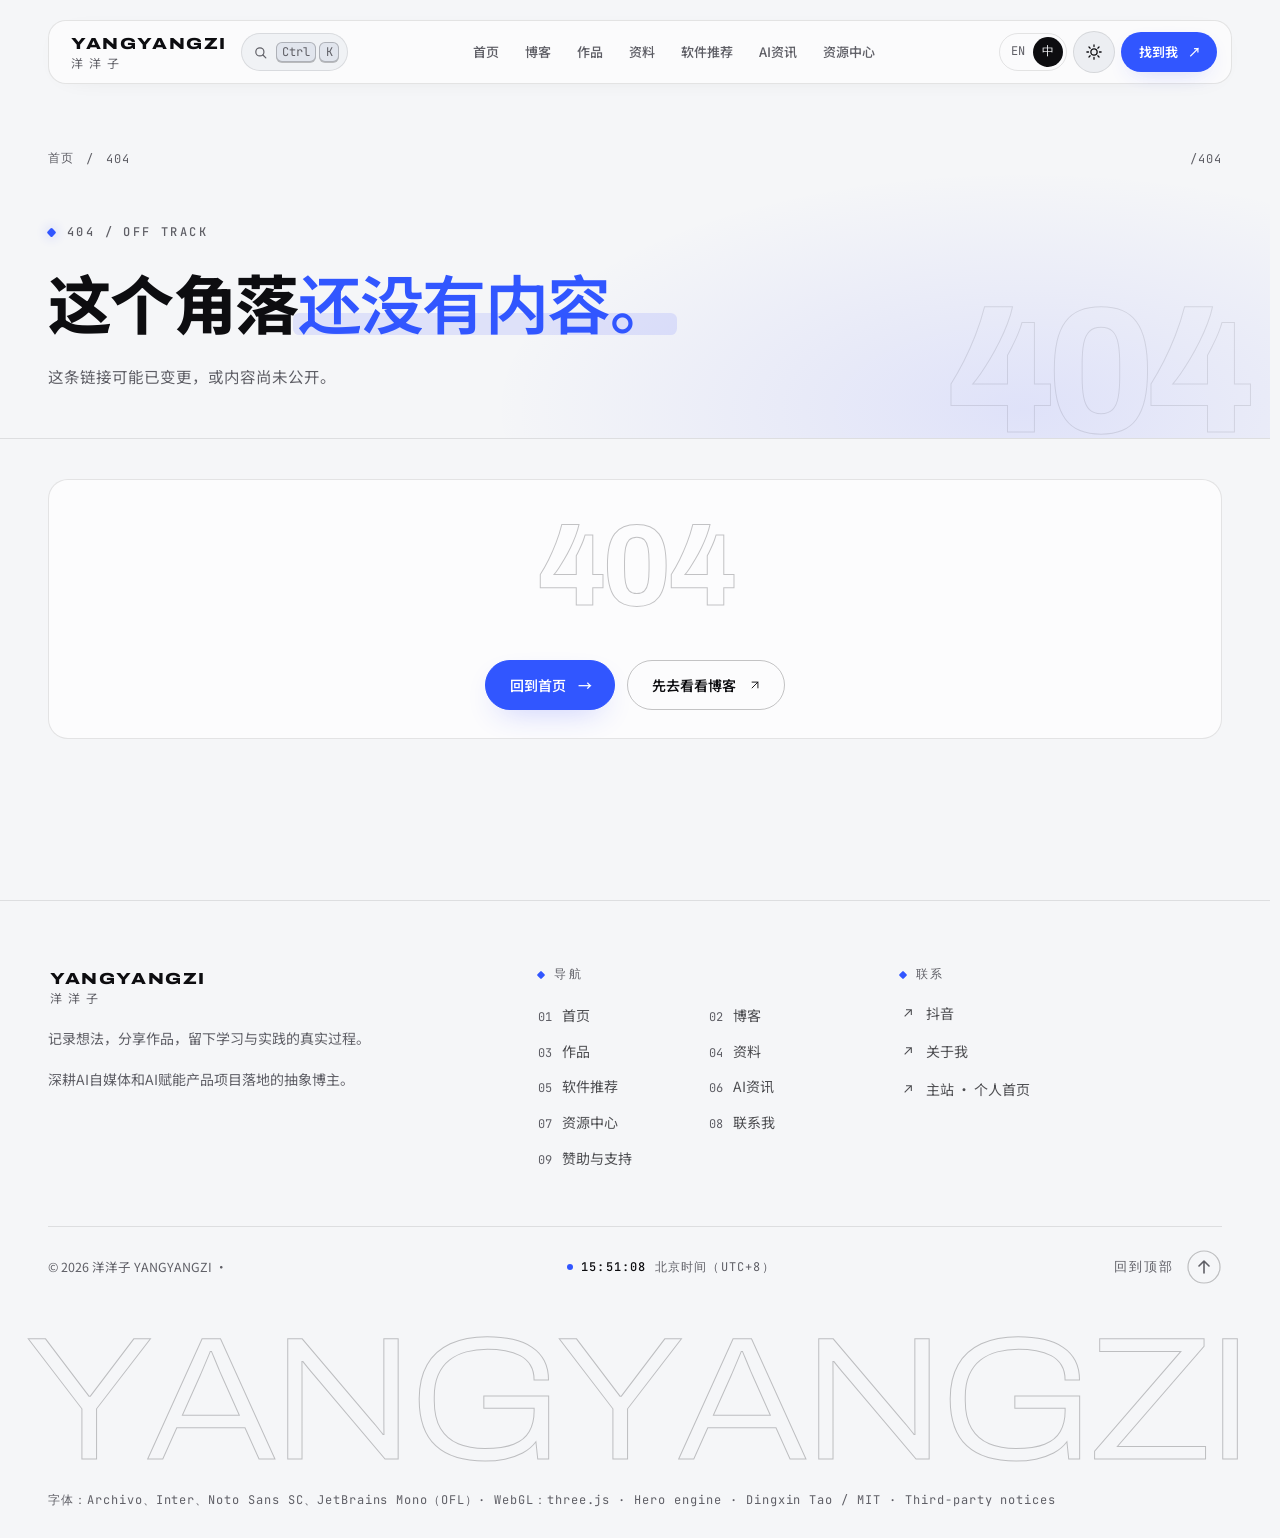
==== commit d55885ad: "Publish verified personal website and 3D portrait" ====
--- a/ai-news/index.html
+++ b/ai-news/index.html
@@ -26,7 +26,7 @@
   </script>
   <link rel="stylesheet" href="/reference/style.css">
   <link rel="stylesheet" href="/reference/main-AH5IL2T6.css">
-  <script type="module" crossorigin src="/assets/main-Cb33FMYn.js"></script>
+  <script type="module" crossorigin src="/assets/main-DJ9pPzFA.js"></script>
   <link rel="modulepreload" crossorigin href="/assets/preload-helper-lMf9uHy8.js">
 </head>
 <body class="is-loading">
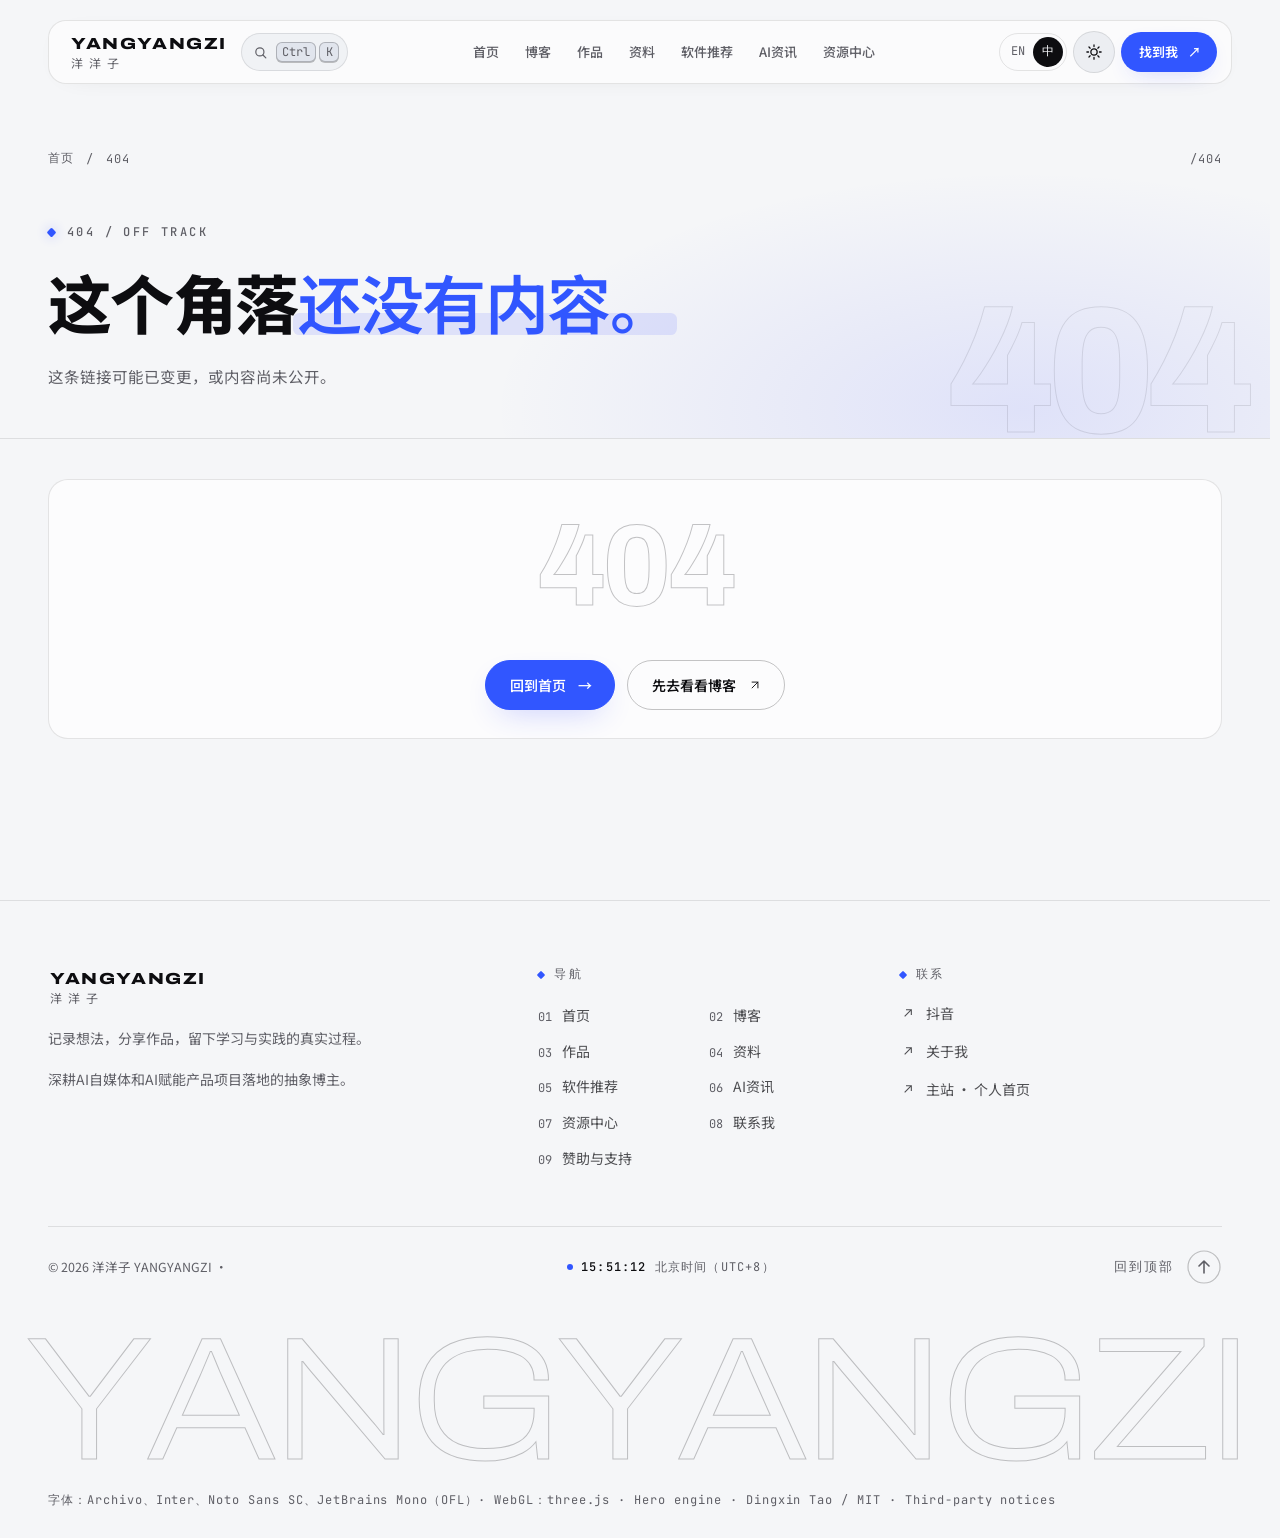
==== commit 6037ed6e: "Publish verified personal website and 3D portrait" ====
--- a/ai-news/index.html
+++ b/ai-news/index.html
@@ -26,7 +26,7 @@
   </script>
   <link rel="stylesheet" href="/reference/style.css">
   <link rel="stylesheet" href="/reference/main-AH5IL2T6.css">
-  <script type="module" crossorigin src="/assets/main-DJ9pPzFA.js"></script>
+  <script type="module" crossorigin src="/assets/main-CzafrUl4.js"></script>
   <link rel="modulepreload" crossorigin href="/assets/preload-helper-lMf9uHy8.js">
 </head>
 <body class="is-loading">
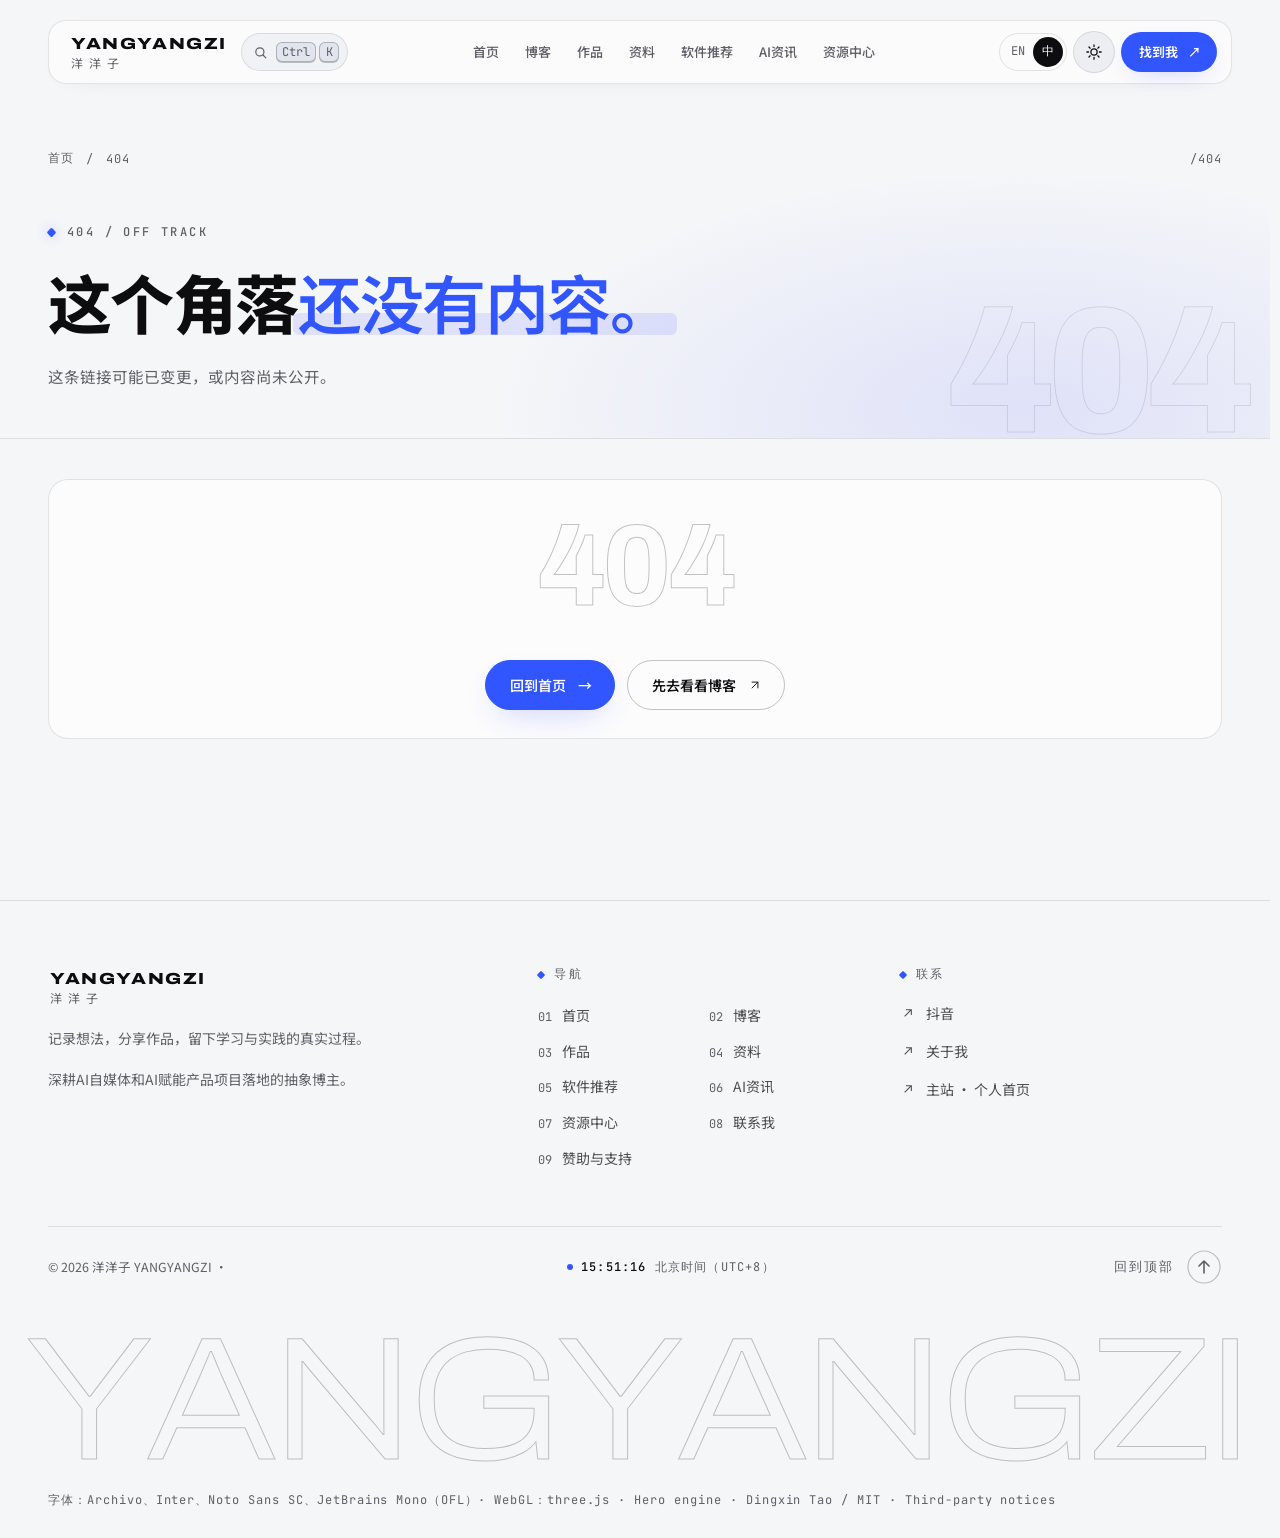
==== commit 355050ec: "Publish verified personal website and 3D portrait" ====
--- a/ai-news/index.html
+++ b/ai-news/index.html
@@ -26,7 +26,7 @@
   </script>
   <link rel="stylesheet" href="/reference/style.css">
   <link rel="stylesheet" href="/reference/main-AH5IL2T6.css">
-  <script type="module" crossorigin src="/assets/main-CzafrUl4.js"></script>
+  <script type="module" crossorigin src="/assets/main-BodV8OdG.js"></script>
   <link rel="modulepreload" crossorigin href="/assets/preload-helper-lMf9uHy8.js">
 </head>
 <body class="is-loading">
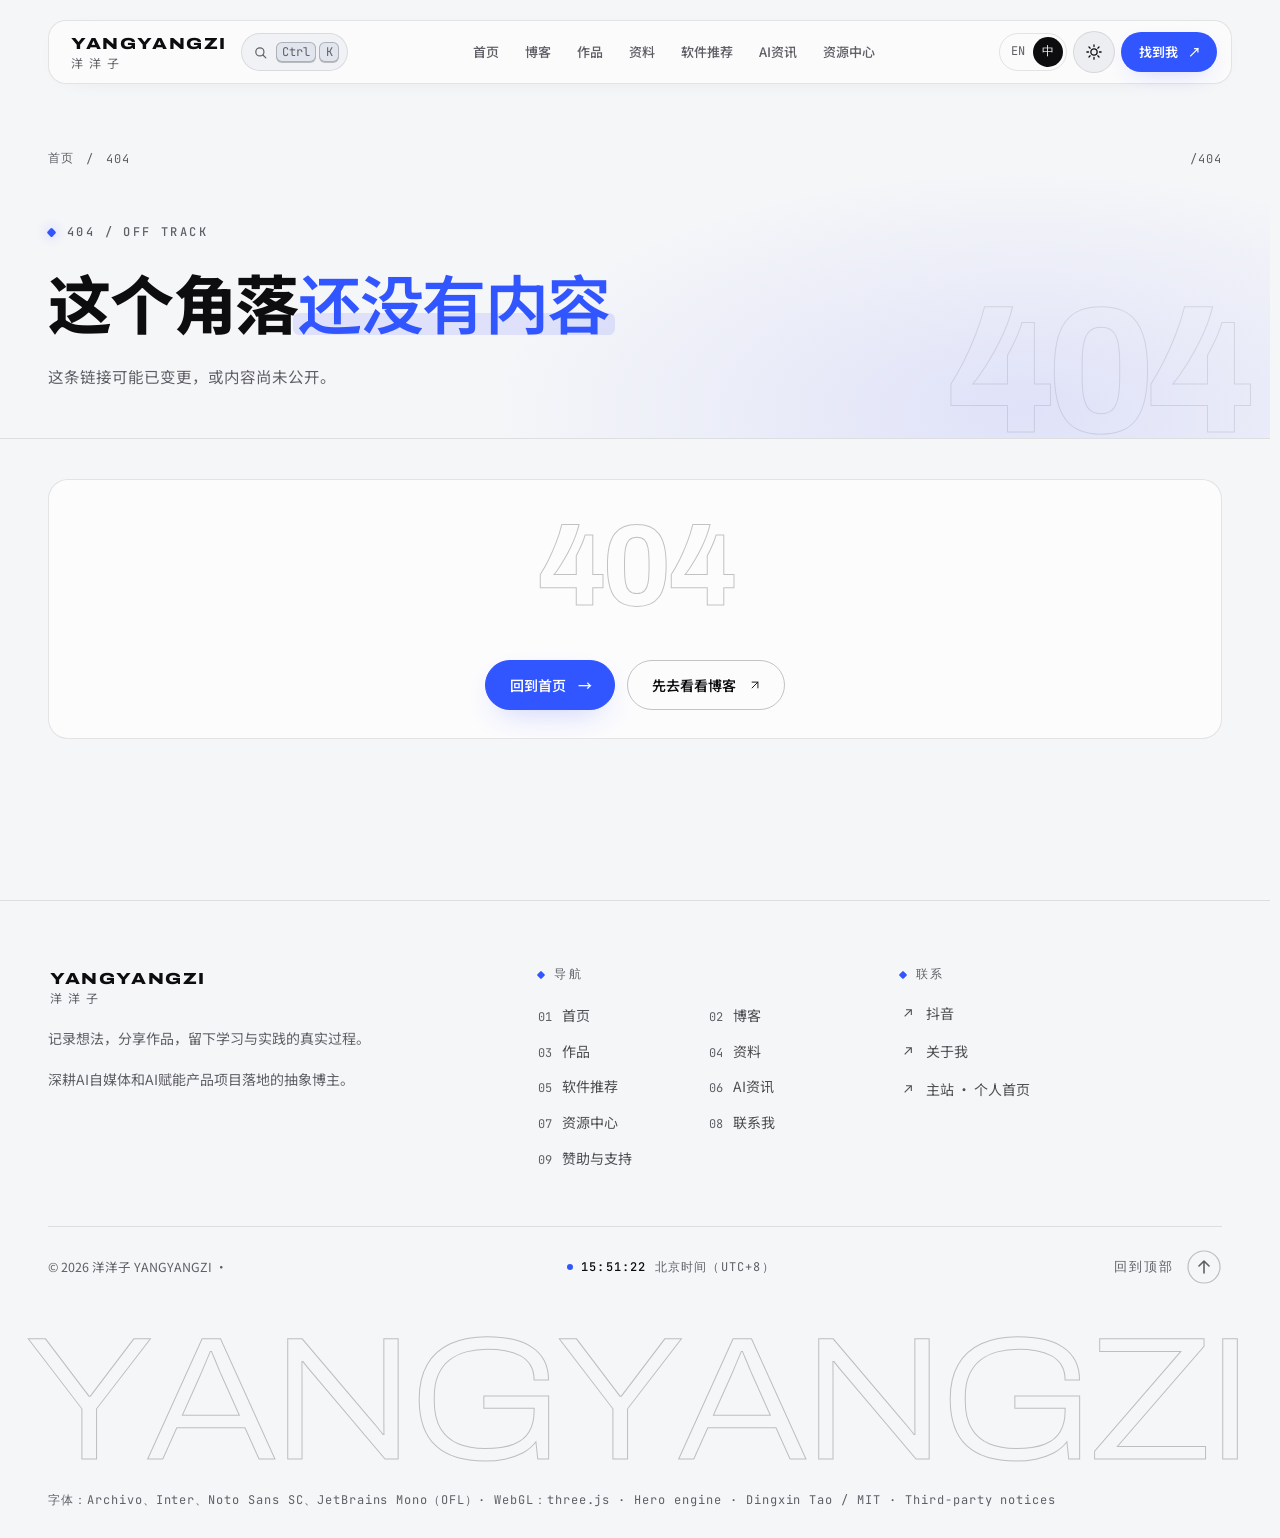
==== commit 34cd10ab: "Publish verified personal website and 3D portrait" ====
--- a/ai-news/index.html
+++ b/ai-news/index.html
@@ -26,8 +26,8 @@
   </script>
   <link rel="stylesheet" href="/reference/style.css">
   <link rel="stylesheet" href="/reference/main-AH5IL2T6.css">
-  <script type="module" crossorigin src="/assets/main-BodV8OdG.js"></script>
-  <link rel="modulepreload" crossorigin href="/assets/preload-helper-lMf9uHy8.js">
+  <script type="module" crossorigin src="/assets/main-oRyA8rG-.js"></script>
+  <link rel="modulepreload" crossorigin href="/assets/title-cleanup-Crsu5NcP.js">
 </head>
 <body class="is-loading">
   <div class="progress" aria-hidden="true"><span id="progress"></span></div>
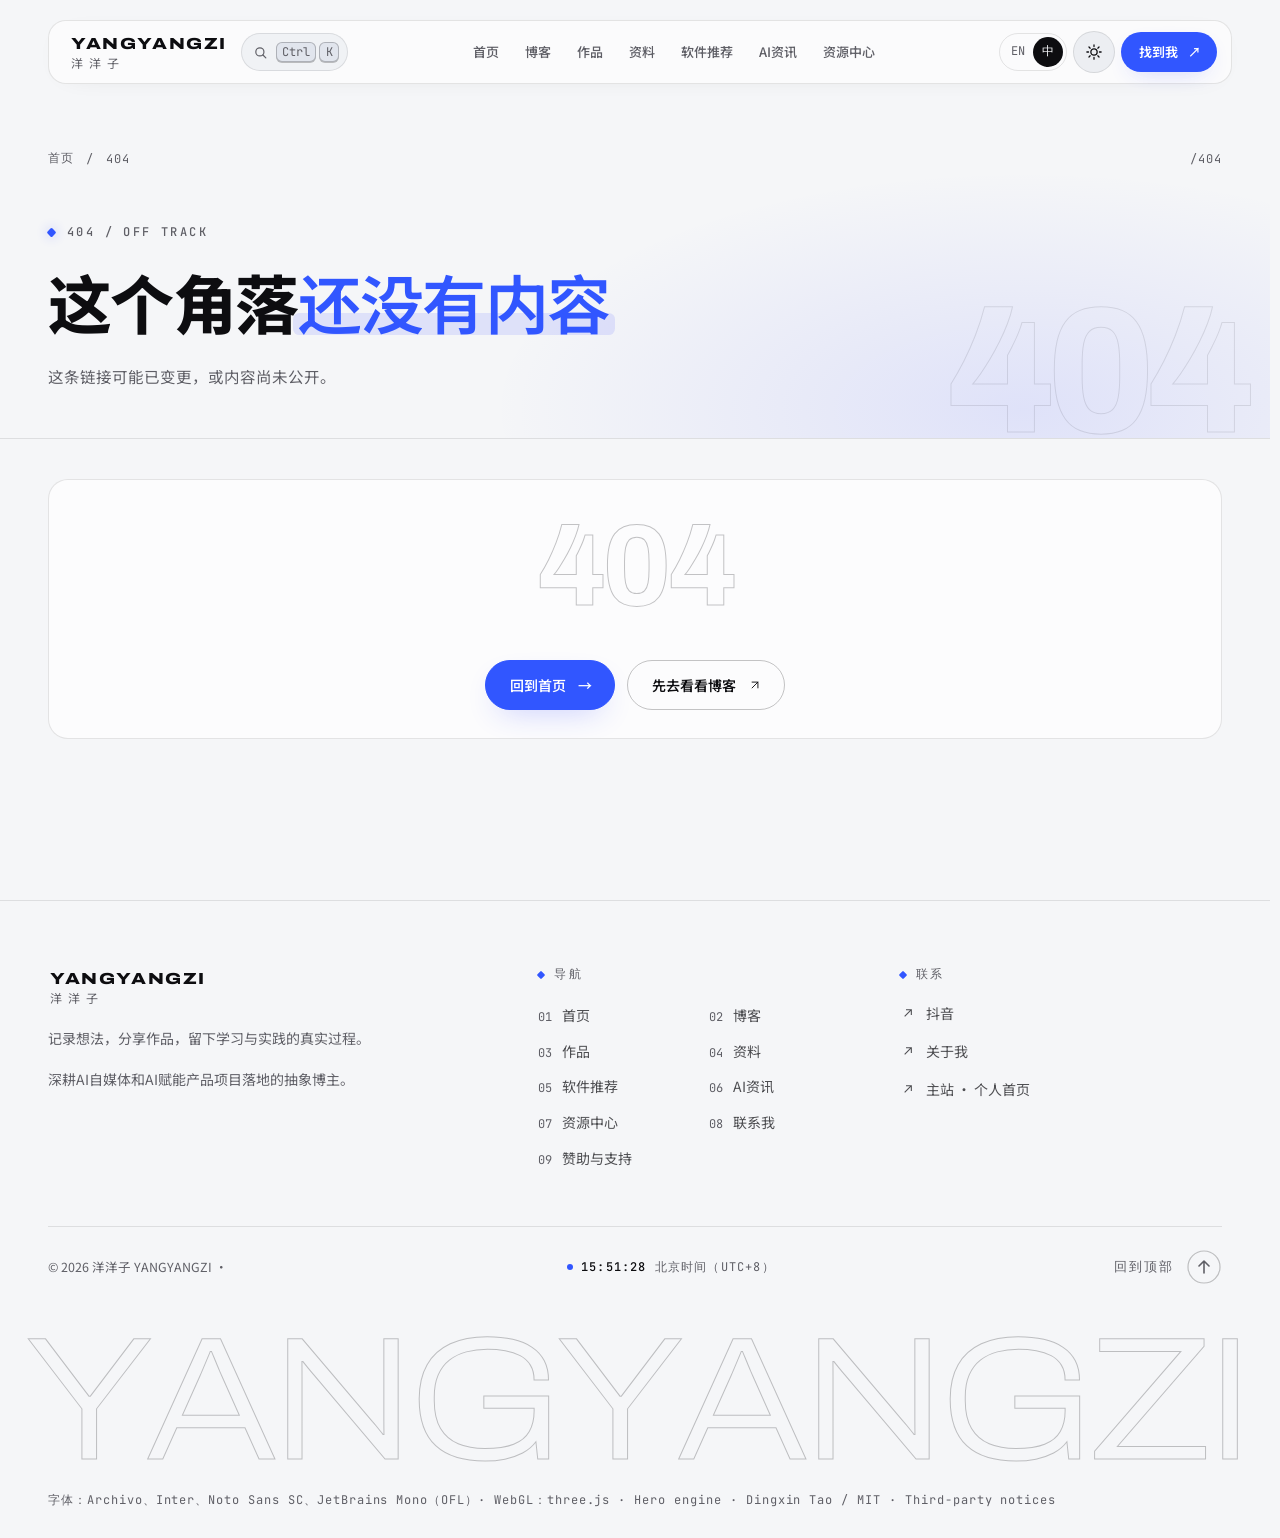
==== commit 5dd5fae7: "Set approved C cover for AI news only" ====
--- a/ai-news/index.html
+++ b/ai-news/index.html
@@ -26,7 +26,7 @@
   </script>
   <link rel="stylesheet" href="/reference/style.css">
   <link rel="stylesheet" href="/reference/main-AH5IL2T6.css">
-  <script type="module" crossorigin src="/assets/main-oRyA8rG-.js"></script>
+  <script type="module" crossorigin src="/assets/main-oRyA8rG-.js?cover=c-20261023"></script>
   <link rel="modulepreload" crossorigin href="/assets/title-cleanup-Crsu5NcP.js">
 </head>
 <body class="is-loading">
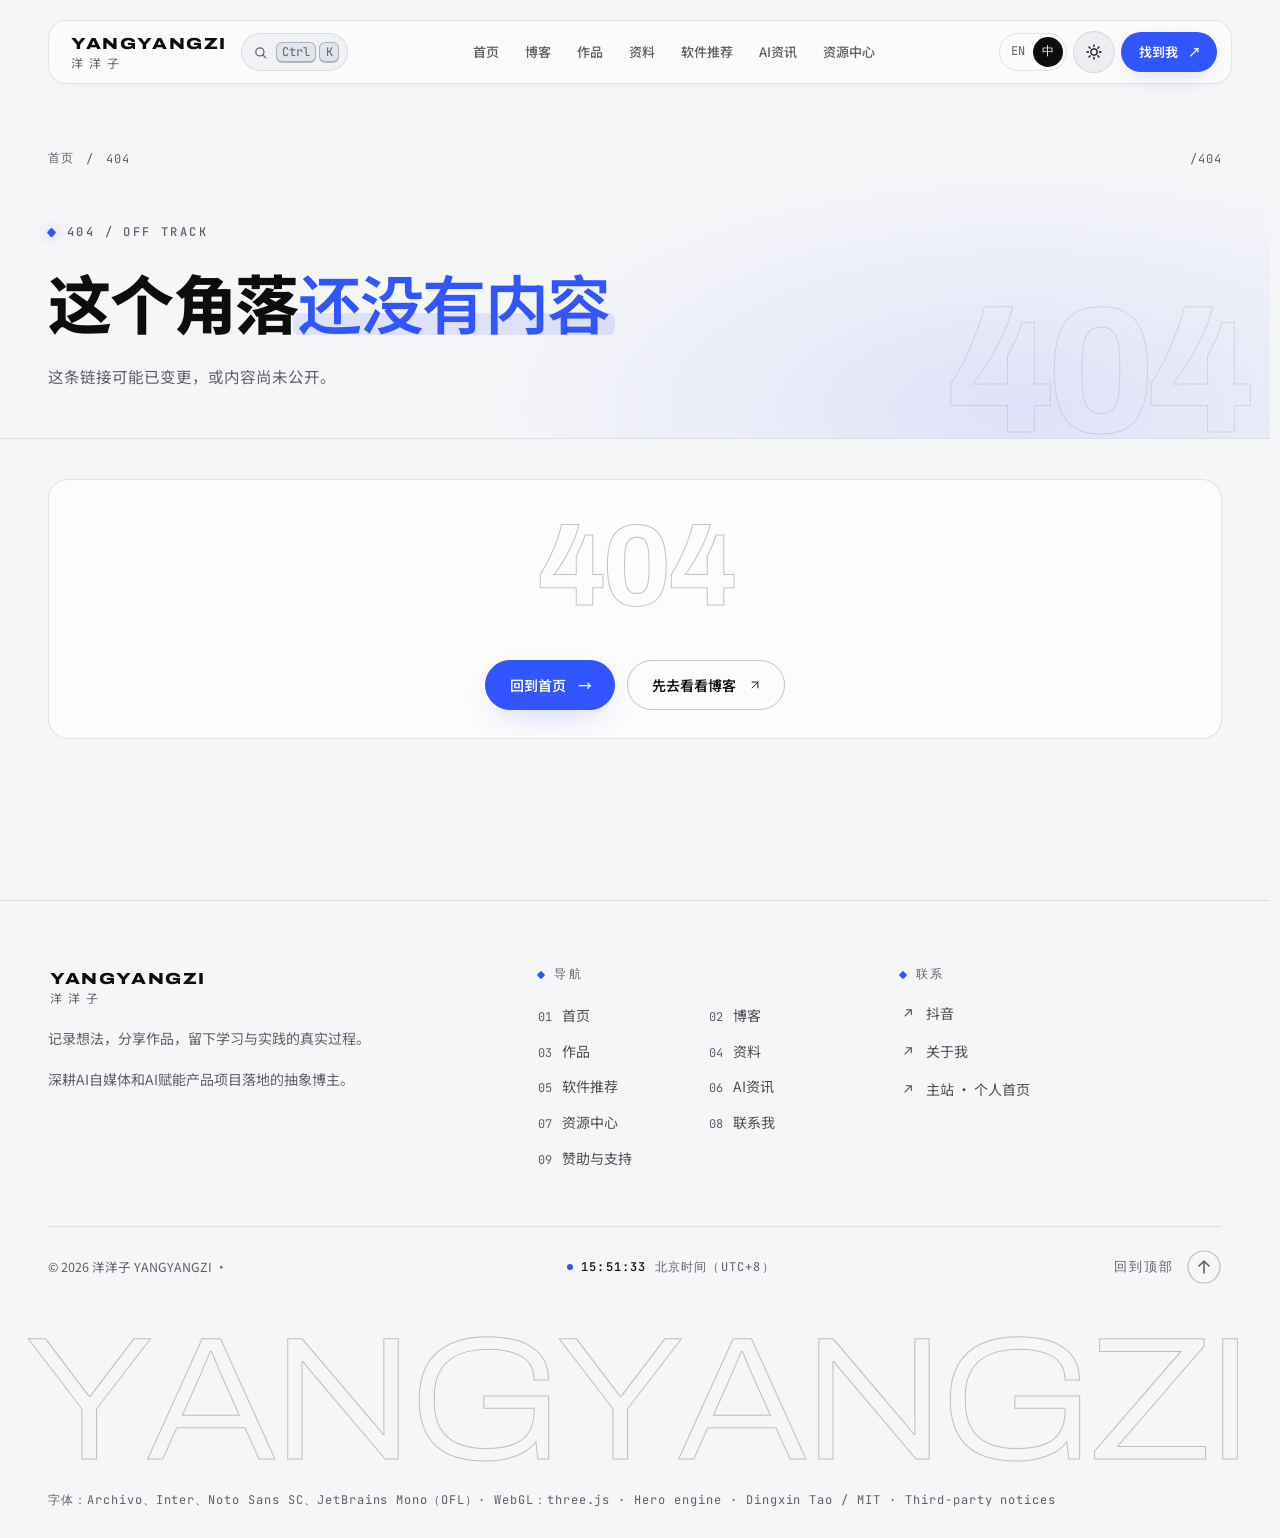
==== commit 06077f37: "Revert AI news C cover integration as requested" ====
--- a/ai-news/index.html
+++ b/ai-news/index.html
@@ -26,7 +26,7 @@
   </script>
   <link rel="stylesheet" href="/reference/style.css">
   <link rel="stylesheet" href="/reference/main-AH5IL2T6.css">
-  <script type="module" crossorigin src="/assets/main-oRyA8rG-.js?cover=c-20261023"></script>
+  <script type="module" crossorigin src="/assets/main-oRyA8rG-.js"></script>
   <link rel="modulepreload" crossorigin href="/assets/title-cleanup-Crsu5NcP.js">
 </head>
 <body class="is-loading">
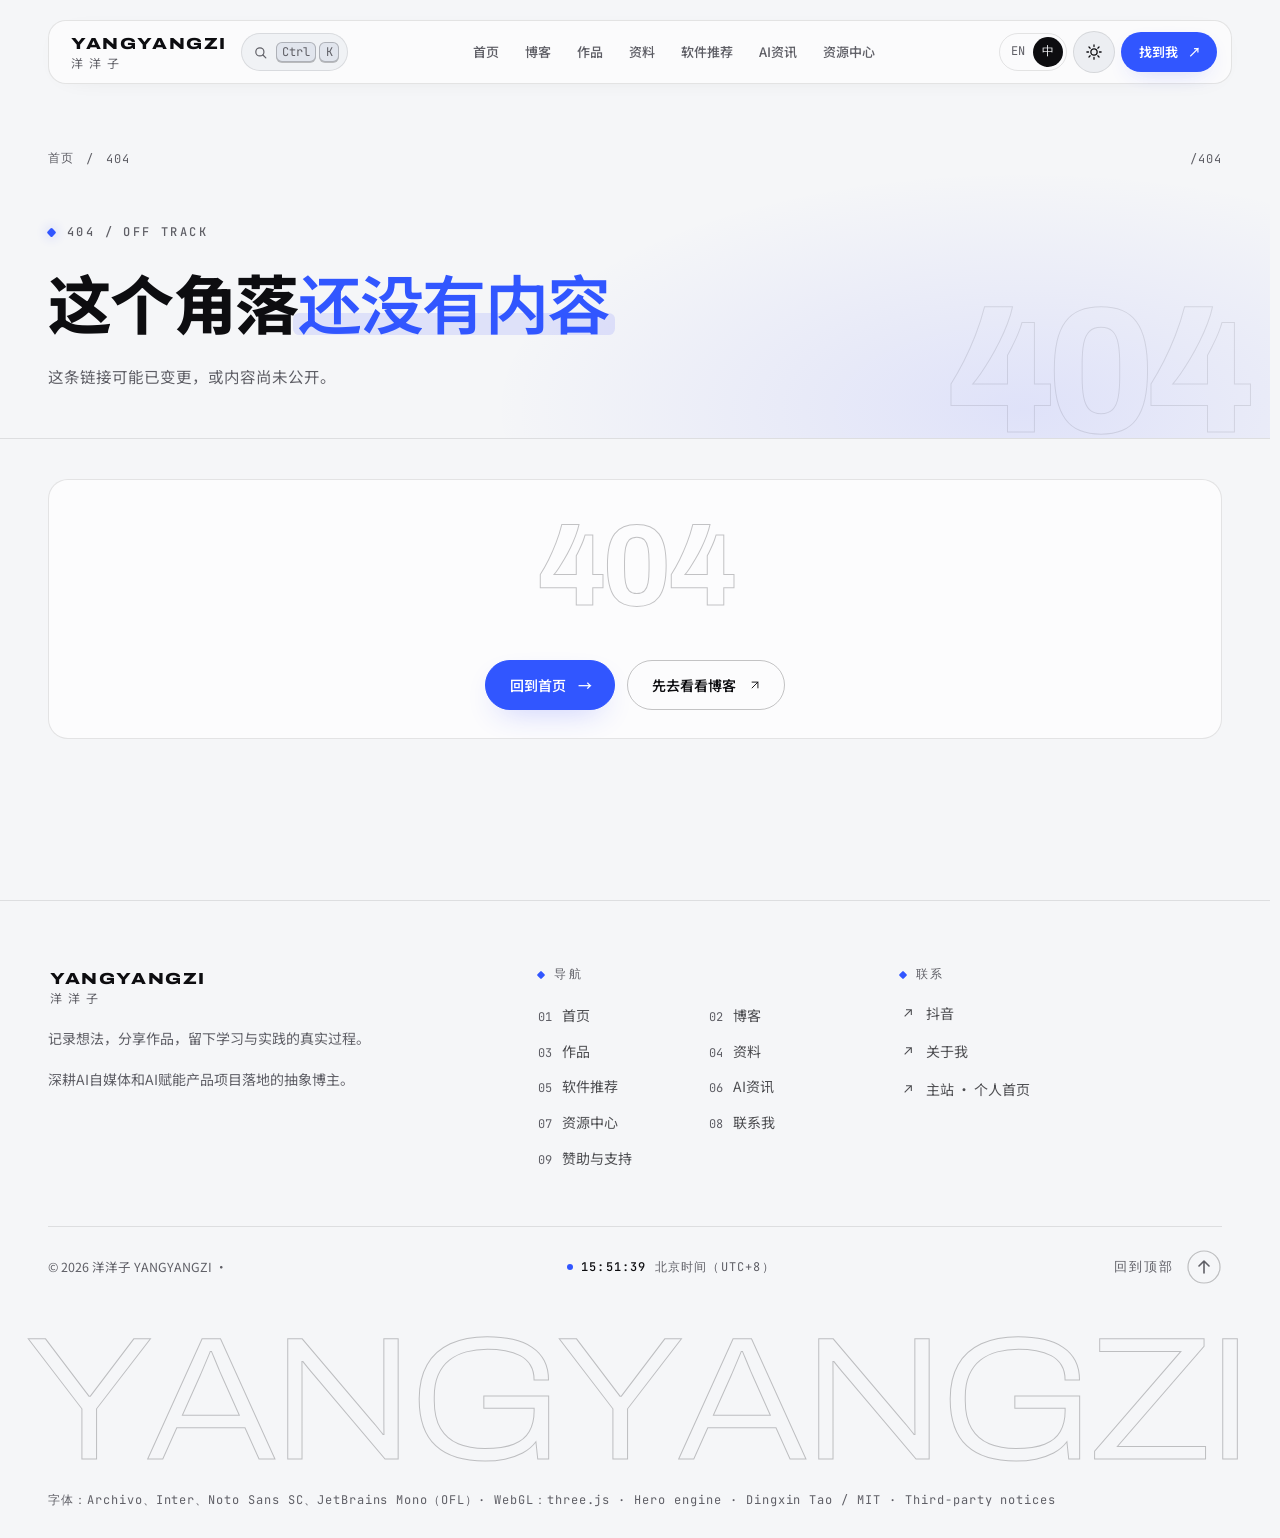
==== commit a27f8fb2: "Refresh AI news cached script after cover rollback" ====
--- a/ai-news/index.html
+++ b/ai-news/index.html
@@ -26,7 +26,7 @@
   </script>
   <link rel="stylesheet" href="/reference/style.css">
   <link rel="stylesheet" href="/reference/main-AH5IL2T6.css">
-  <script type="module" crossorigin src="/assets/main-oRyA8rG-.js"></script>
+  <script type="module" crossorigin src="/assets/main-oRyA8rG-.js?rev=undo-cover-20261023"></script>
   <link rel="modulepreload" crossorigin href="/assets/title-cleanup-Crsu5NcP.js">
 </head>
 <body class="is-loading">
